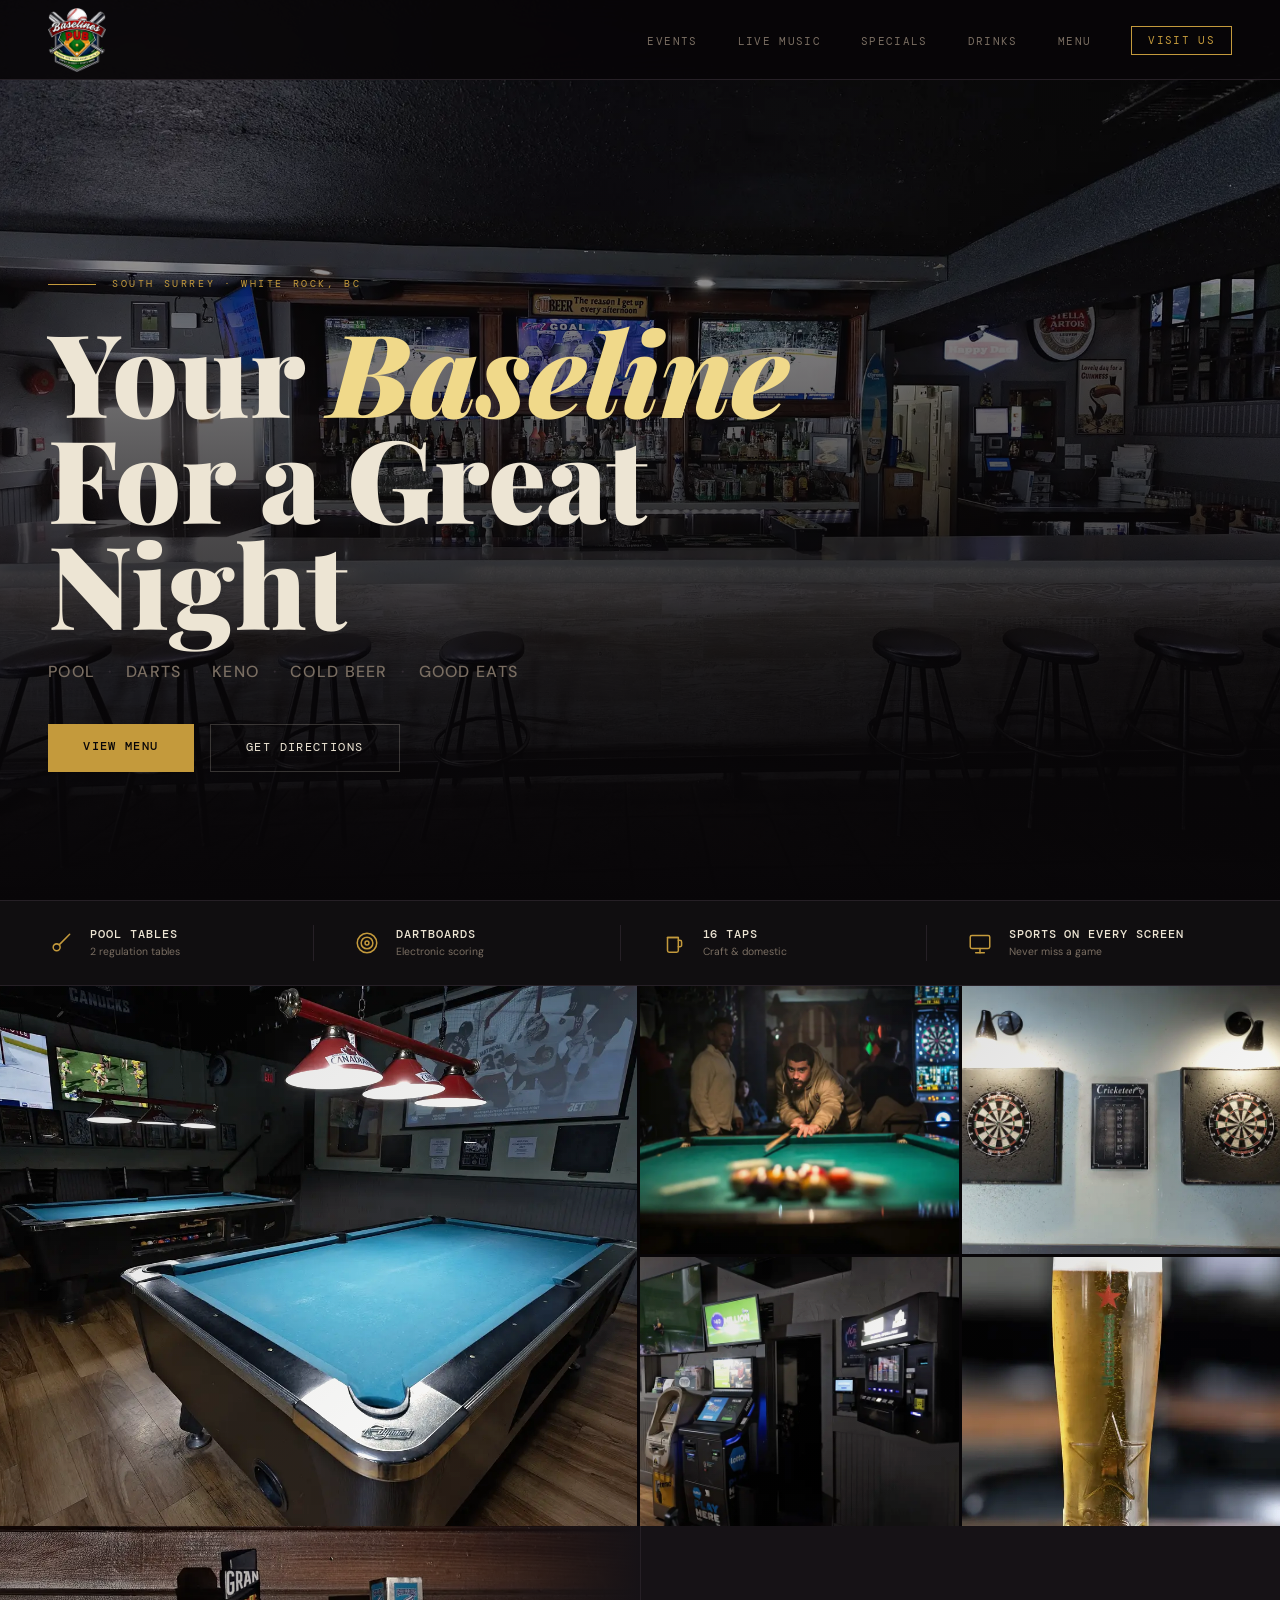
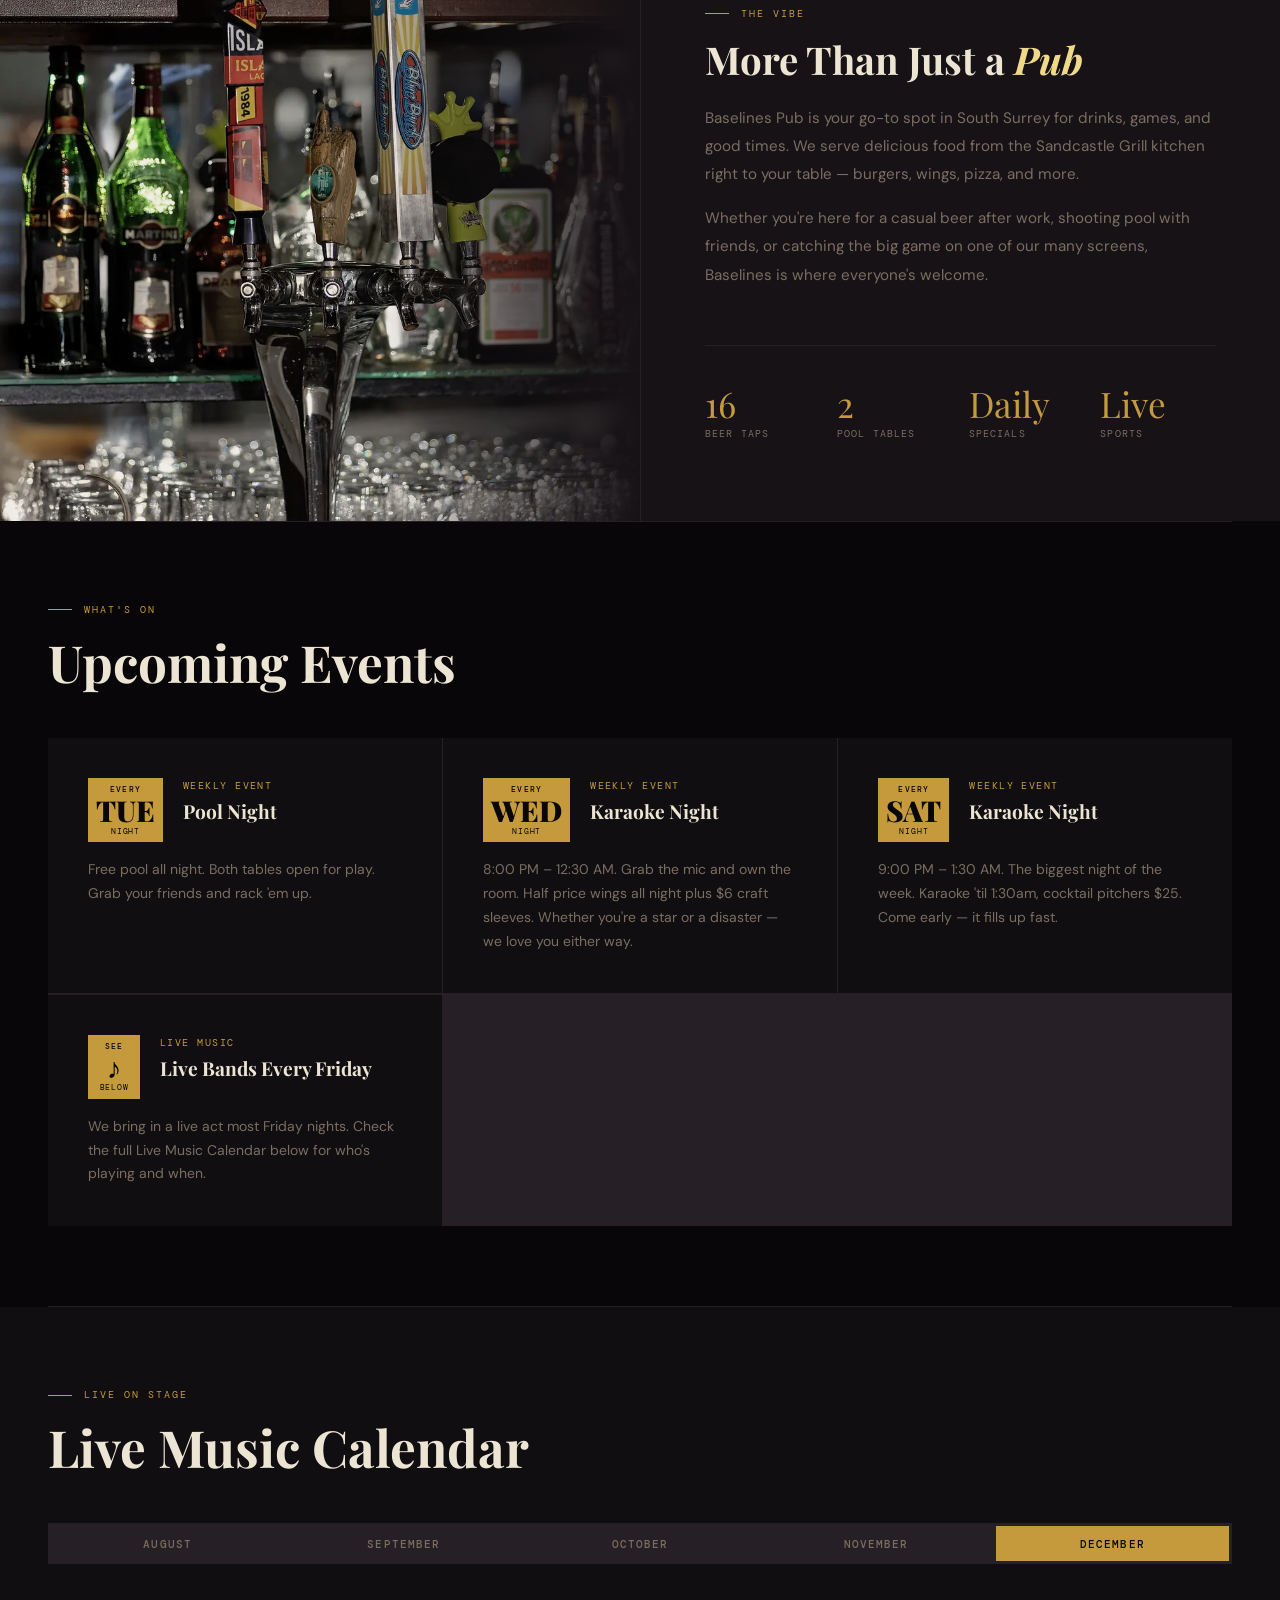
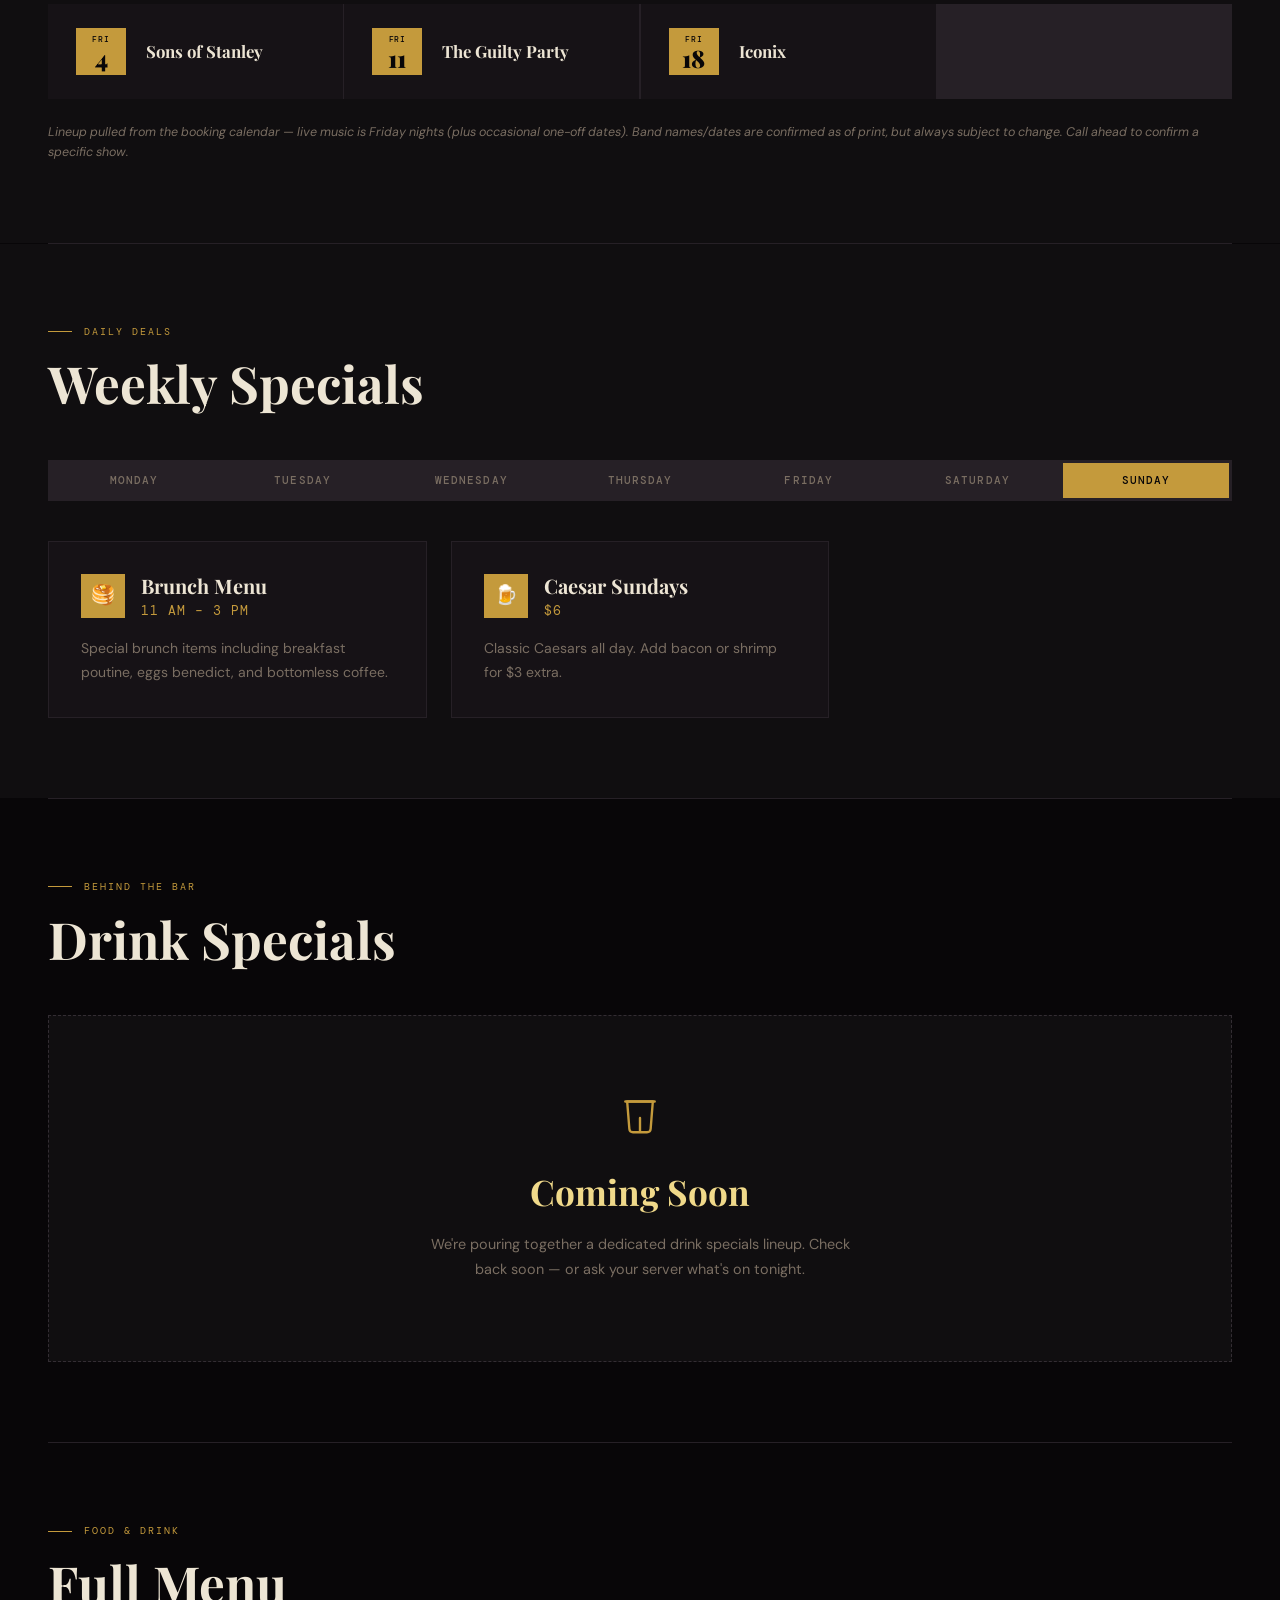
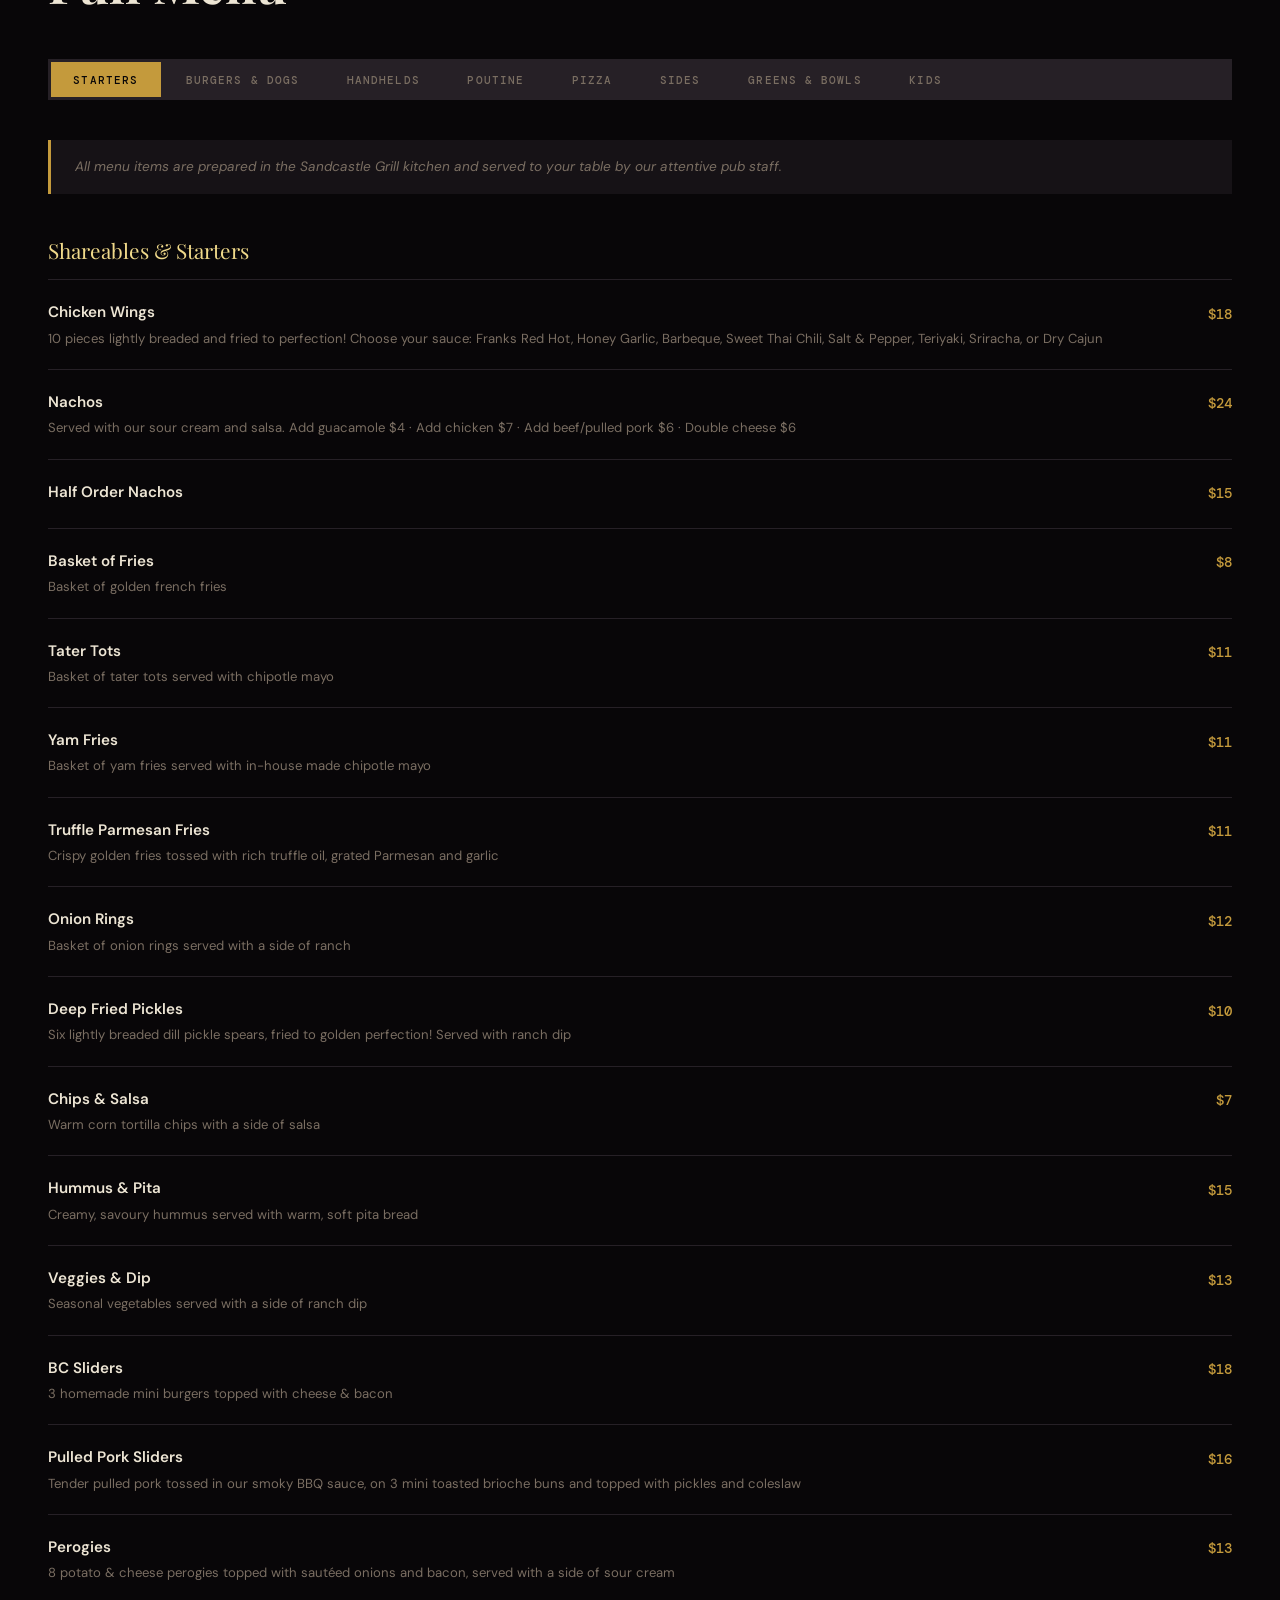
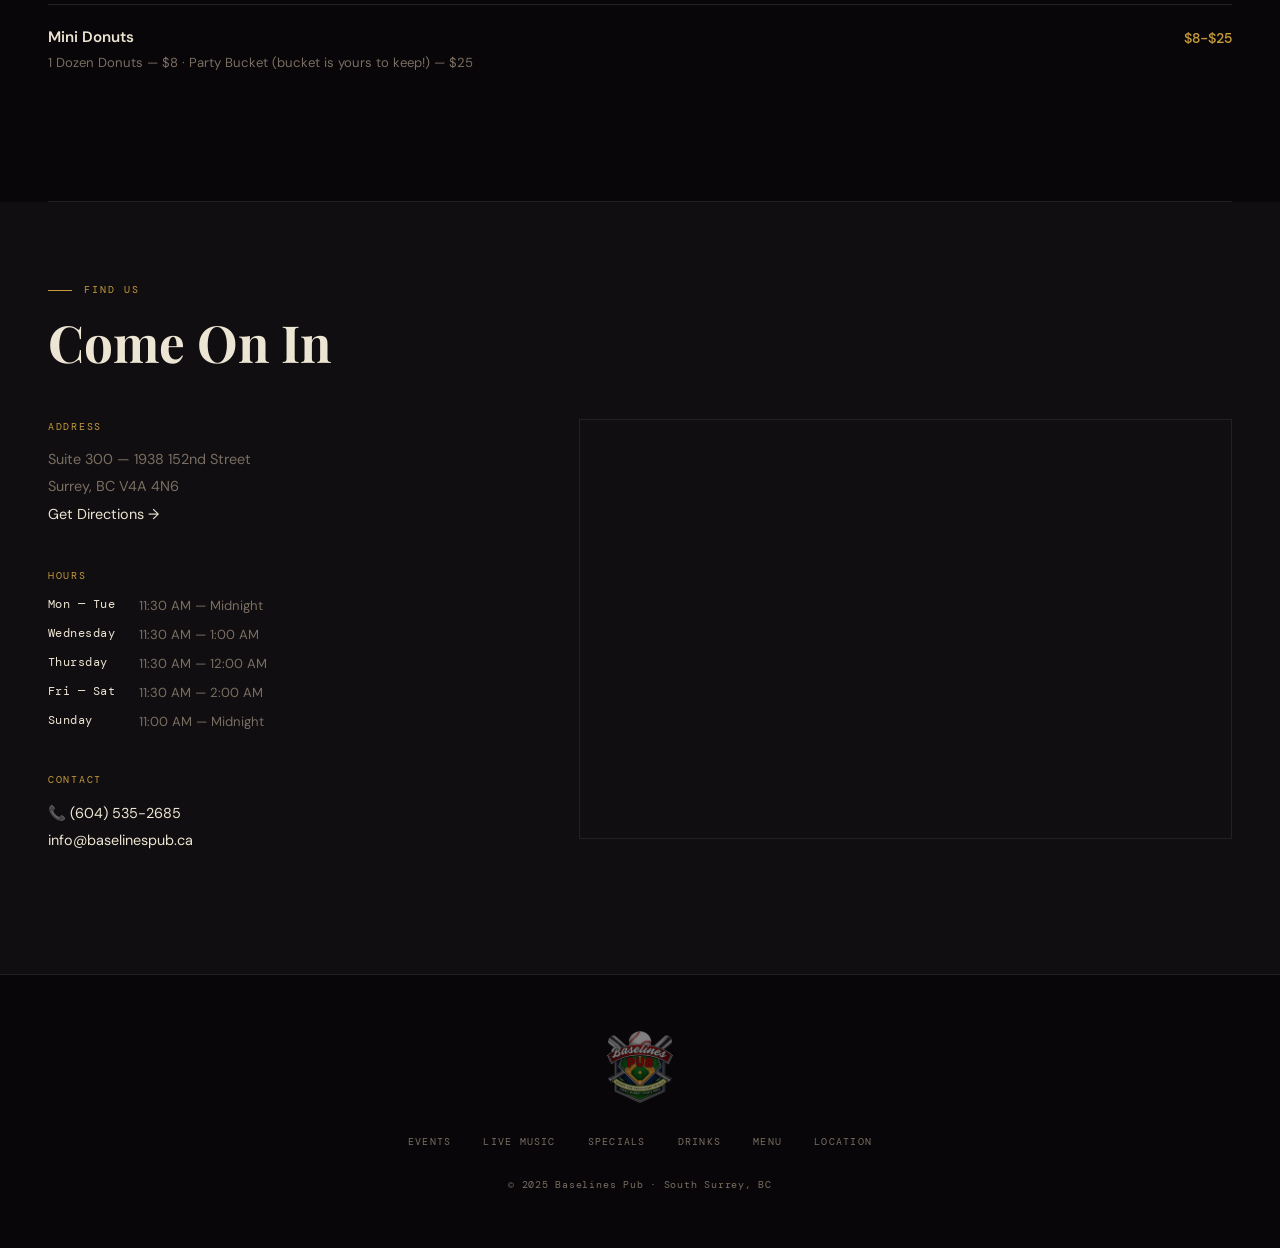
==== index.html @ 2ee5beb7 "Add files via upload" ====
<!DOCTYPE html>
<html lang="en">
<head>
<meta charset="UTF-8">
<meta name="viewport" content="width=device-width, initial-scale=1.0">
<title>Baselines Pub — South Surrey & White Rock, BC</title>
<meta name="description" content="Baselines Pub — your neighbourhood pub in South Surrey. Pool tables, dartboards, 16 taps, daily specials, live music, and great food from the Sandcastle Grill kitchen.">
<link rel="preconnect" href="https://fonts.googleapis.com">
<link rel="preconnect" href="https://fonts.gstatic.com" crossorigin>
<link href="https://fonts.googleapis.com/css2?family=Playfair+Display:ital,wght@0,700;0,900;1,700&family=DM+Sans:wght@300;400;500;600&family=DM+Mono:wght@400;500&display=swap" rel="stylesheet">
<link rel="preload" as="image" href="images/wide_bar_shot.webp" fetchpriority="high">
<style>
:root {
  --bg:       #080608;
  --bg2:      #100e10;
  --bg3:      #161216;
  --surface:  #1c171c;
  --gold:     #c49a3c;
  --gold-lt:  #ddb84e;
  --gold-pale:#f0d98a;
  --red:      #8b2020;
  --cream:    #ede5d4;
  --muted:    #7a6e62;
  --border:   #262026;
  --border2:  #332d33;
  --text:     #c8bfb2;
}
*{margin:0;padding:0;box-sizing:border-box;}
html{scroll-behavior:smooth;}
body{background:var(--bg);color:var(--text);font-family:'DM Sans',sans-serif;line-height:1.6;overflow-x:hidden;}

/* ─── NAV ─── */
nav{position:fixed;top:0;left:0;right:0;z-index:100;background:rgba(8,6,8,0.92);backdrop-filter:blur(16px);border-bottom:1px solid var(--border);display:flex;align-items:center;justify-content:space-between;padding:0 3rem;height:80px;}
.nav-logo img{height:64px;width:auto;display:block;}
.nav-links{display:flex;gap:2.5rem;list-style:none;}
.nav-links a{color:var(--muted);text-decoration:none;font-family:'DM Mono',monospace;font-size:0.7rem;letter-spacing:0.12em;text-transform:uppercase;transition:color 0.2s;}
.nav-links a:hover{color:var(--gold-lt);}
.nav-cta{color:var(--gold) !important;border:1px solid var(--gold);padding:0.4rem 1rem;}
.nav-cta:hover{background:var(--gold) !important;color:#080608 !important;}
.nav-toggle{display:none;flex-direction:column;justify-content:center;align-items:center;gap:5px;width:44px;height:44px;background:transparent;border:none;cursor:pointer;padding:0;flex-shrink:0;}
.nav-toggle span{display:block;width:24px;height:2px;background:var(--cream);transition:transform 0.25s ease,opacity 0.2s ease;}
.nav-toggle.active span:nth-child(1){transform:translateY(7px) rotate(45deg);}
.nav-toggle.active span:nth-child(2){opacity:0;}
.nav-toggle.active span:nth-child(3){transform:translateY(-7px) rotate(-45deg);}

/* ─── HERO ─── */
.hero{position:relative;min-height:100vh;display:flex;align-items:flex-end;padding:0 3rem 8rem;overflow:hidden;}
.hero-bg{position:absolute;inset:0;background-image:url('images/wide_bar_shot.webp');background-size:cover;background-position:center 35%;z-index:0;}
.hero-bg::after{content:'';position:absolute;inset:0;background:linear-gradient(to top, rgba(8,6,8,1) 0%, rgba(8,6,8,0.7) 45%, rgba(8,6,8,0.15) 100%);}
.hero-content{position:relative;z-index:2;max-width:800px;}
.hero-eyebrow{font-family:'DM Mono',monospace;font-size:0.65rem;letter-spacing:0.25em;text-transform:uppercase;color:var(--gold);margin-bottom:1.5rem;display:flex;align-items:center;gap:1rem;}
.hero-eyebrow::before{content:'';width:3rem;height:1px;background:var(--gold);flex-shrink:0;}
.hero h1{font-family:'Playfair Display',serif;font-size:clamp(3.5rem,9vw,8rem);font-weight:900;line-height:0.92;color:var(--cream);margin-bottom:1.5rem;}
.hero h1 em{font-style:italic;color:var(--gold-pale);}
.hero-tagline{font-size:1rem;color:var(--muted);letter-spacing:0.08em;text-transform:uppercase;font-weight:500;margin-bottom:2.5rem;}
.hero-tagline span{color:var(--border2);margin:0 0.5rem;}
.hero-btns{display:flex;gap:1rem;flex-wrap:wrap;}
.btn-gold{background:var(--gold);color:#080608;padding:0.85rem 2.2rem;font-family:'DM Mono',monospace;font-size:0.72rem;letter-spacing:0.12em;text-transform:uppercase;text-decoration:none;font-weight:500;transition:all 0.2s;display:inline-block;}
.btn-gold:hover{background:var(--gold-lt);transform:translateY(-2px);}
.btn-ghost{border:1px solid rgba(237,229,212,0.2);color:var(--cream);padding:0.85rem 2.2rem;font-family:'DM Mono',monospace;font-size:0.72rem;letter-spacing:0.12em;text-transform:uppercase;text-decoration:none;transition:all 0.2s;display:inline-block;}
.btn-ghost:hover{border-color:var(--gold);color:var(--gold);}

/* ─── QUICK FACTS BAR ─── */
.qfacts{background:var(--bg2);border-top:1px solid var(--border);border-bottom:1px solid var(--border);padding:1.5rem 3rem;display:flex;gap:0;flex-wrap:wrap;}
.qfact{flex:1;min-width:160px;padding:0 2.5rem;border-right:1px solid var(--border);display:flex;align-items:center;gap:1rem;}
.qfact:first-child{padding-left:0;}
.qfact:last-child{border-right:none;}
.qfact-icon{flex-shrink:0;width:26px;height:26px;color:var(--gold);display:flex;align-items:center;justify-content:center;}
.qfact-icon svg{width:100%;height:100%;}
.qfact-text{font-family:'DM Mono',monospace;font-size:0.75rem;text-transform:uppercase;letter-spacing:0.08em;color:var(--cream);font-weight:500;}
.qfact-sub{font-size:0.65rem;color:var(--muted);font-family:'DM Sans',sans-serif;text-transform:none;letter-spacing:0;font-weight:400;}

/* ─── PHOTO GRID ─── */
.photo-grid{display:grid;grid-template-columns:2fr 1fr 1fr;grid-template-rows:1fr 1fr;height:540px;gap:3px;background:var(--bg);}
.pg-item{overflow:hidden;position:relative;}
.pg-item.span2{grid-row:span 2;}
.pg-item img{width:100%;height:100%;object-fit:cover;object-position:center;filter:brightness(1.08) saturate(1) sepia(0.04);transition:filter 0.5s,transform 0.6s;display:block;}
.pg-item:hover img{filter:brightness(1.18) saturate(1.05) sepia(0.02);transform:scale(1.05);}
.pg-item::after{content:'';position:absolute;inset:0;background:linear-gradient(135deg,rgba(8,6,8,0.12),transparent);}

/* ─── ABOUT ─── */
.about{display:grid;grid-template-columns:1fr 1fr;min-height:500px;}
.about-img{position:relative;overflow:hidden;}
.about-img img{width:100%;height:100%;object-fit:cover;object-position:center;filter:brightness(0.92) saturate(0.9) sepia(0.08);display:block;}
.about-img::after{content:'';position:absolute;inset:0;background:linear-gradient(to right,transparent 60%,var(--bg3));}
.about-body{background:var(--bg3);padding:5rem 4rem;display:flex;flex-direction:column;justify-content:center;border-left:1px solid var(--border);}
.section-kicker{font-family:'DM Mono',monospace;font-size:0.62rem;letter-spacing:0.2em;text-transform:uppercase;color:var(--gold);margin-bottom:1rem;display:flex;align-items:center;gap:0.75rem;}
.section-kicker::before{content:'';width:1.5rem;height:1px;background:var(--gold);}
.about-body h2{font-family:'Playfair Display',serif;font-size:clamp(1.8rem,3vw,2.8rem);color:var(--cream);line-height:1.1;margin-bottom:1.5rem;}
.about-body h2 em{font-style:italic;color:var(--gold-pale);}
.about-body p{font-size:0.95rem;color:var(--muted);line-height:1.85;margin-bottom:1rem;}
.stats-row{display:grid;grid-template-columns:repeat(4,1fr);gap:1rem;margin-top:2.5rem;padding-top:2.5rem;border-top:1px solid var(--border);}
.stat-num{font-family:'Playfair Display',serif;font-size:2.2rem;color:var(--gold);line-height:1;}
.stat-label{font-family:'DM Mono',monospace;font-size:0.6rem;letter-spacing:0.12em;text-transform:uppercase;color:var(--muted);margin-top:0.3rem;}

/* ─── SECTION WRAPPER ─── */
section{padding:5rem 3rem;}
.sec-head{margin-bottom:3rem;}
.sec-head h2{font-family:'Playfair Display',serif;font-size:clamp(2rem,4vw,3.2rem);color:var(--cream);line-height:1.1;margin-top:0.5rem;}
.divider{height:1px;background:var(--border);margin:0 3rem;}

/* ─── EVENTS ─── */
#events{background:var(--bg);}
.events-grid{display:grid;grid-template-columns:repeat(auto-fill,minmax(320px,1fr));gap:1.5px;background:var(--border);}
.event-card{background:var(--bg2);padding:2.5rem;position:relative;overflow:hidden;transition:background 0.2s;}
.event-card:hover{background:var(--surface);}
.event-card::before{content:'';position:absolute;top:0;left:0;width:3px;height:100%;background:var(--gold);opacity:0;transition:opacity 0.2s;}
.event-card:hover::before{opacity:1;}
.event-meta{display:flex;align-items:flex-start;gap:1.25rem;margin-bottom:1rem;}
.event-date-block{background:var(--gold);color:#080608;text-align:center;min-width:52px;padding:0.3rem 0.5rem;flex-shrink:0;}
.event-date-block .month{display:block;font-family:'DM Mono',monospace;font-size:0.5rem;letter-spacing:0.15em;text-transform:uppercase;font-weight:500;}
.event-date-block .day{display:block;font-family:'Playfair Display',serif;font-size:1.8rem;font-weight:900;line-height:1;}
.event-date-block .dow{display:block;font-family:'DM Mono',monospace;font-size:0.5rem;letter-spacing:0.1em;text-transform:uppercase;}
.event-cat{font-family:'DM Mono',monospace;font-size:0.6rem;letter-spacing:0.15em;text-transform:uppercase;color:var(--gold);margin-bottom:0.35rem;}
.event-title{font-family:'Playfair Display',serif;font-size:1.2rem;color:var(--cream);font-weight:700;line-height:1.25;}
.event-desc{font-size:0.875rem;color:var(--muted);line-height:1.7;margin-top:0.75rem;}

/* ─── LIVE MUSIC CALENDAR ─── */
#live-music{background:var(--bg2);}
.month-tabs{display:flex;gap:3px;flex-wrap:wrap;margin-bottom:2.5rem;background:var(--border);padding:3px;}
.month-tab{background:transparent;border:none;color:var(--muted);padding:0.65rem 1.25rem;font-family:'DM Mono',monospace;font-size:0.68rem;font-weight:500;letter-spacing:0.1em;text-transform:uppercase;cursor:pointer;transition:all 0.2s;flex:1;white-space:nowrap;}
.month-tab:hover{color:var(--cream);}
.month-tab.active{background:var(--gold);color:#080608;}
.gig-panel{display:none;}
.gig-panel.active{display:block;}
.gig-grid{display:grid;grid-template-columns:repeat(auto-fill,minmax(240px,1fr));gap:1.5px;background:var(--border);}
.gig-card{background:var(--bg3);padding:1.5rem 1.75rem;display:flex;align-items:center;gap:1.25rem;transition:background 0.2s;}
.gig-card:hover{background:var(--surface);}
.gig-date-block{background:var(--gold);color:#080608;text-align:center;min-width:50px;padding:0.3rem 0.4rem;flex-shrink:0;}
.gig-date-block .gig-dow{display:block;font-family:'DM Mono',monospace;font-size:0.5rem;letter-spacing:0.1em;text-transform:uppercase;font-weight:500;}
.gig-date-block .gig-num{display:block;font-family:'Playfair Display',serif;font-size:1.5rem;font-weight:900;line-height:1;}
.gig-band{font-family:'Playfair Display',serif;font-size:1.05rem;color:var(--cream);font-weight:700;line-height:1.25;}
.gig-tbd{color:var(--muted);font-style:italic;font-size:0.85rem;}
.gig-note{font-size:0.78rem;color:var(--muted);margin-top:1.5rem;font-style:italic;}

/* ─── SPECIALS ─── */
#specials{background:var(--bg2);}
.day-tabs{display:flex;gap:3px;flex-wrap:wrap;margin-bottom:2.5rem;background:var(--border);padding:3px;}
.day-tab{background:transparent;border:none;color:var(--muted);padding:0.65rem 1.25rem;font-family:'DM Mono',monospace;font-size:0.68rem;font-weight:500;letter-spacing:0.1em;text-transform:uppercase;cursor:pointer;transition:all 0.2s;flex:1;white-space:nowrap;}
.day-tab:hover{color:var(--cream);}
.day-tab.active{background:var(--gold);color:#080608;}
.specials-panel{display:none;}
.specials-panel.active{display:block;}
.specials-grid{display:grid;grid-template-columns:repeat(auto-fill,minmax(320px,1fr));gap:1.5rem;}
.special-card{background:var(--bg3);border:1px solid var(--border);padding:2rem;}
.scard-top{display:flex;gap:1rem;align-items:flex-start;margin-bottom:1rem;}
.scard-icon{background:var(--gold);color:#080608;width:44px;height:44px;flex-shrink:0;display:flex;align-items:center;justify-content:center;font-size:1.2rem;}
.scard-name{font-family:'Playfair Display',serif;font-size:1.25rem;color:var(--cream);font-weight:700;line-height:1.2;margin-bottom:0.2rem;}
.scard-price{font-family:'DM Mono',monospace;font-size:0.8rem;color:var(--gold);letter-spacing:0.08em;}
.scard-desc{font-size:0.875rem;color:var(--muted);line-height:1.7;}

/* ─── DRINK SPECIALS ─── */
#drink-specials{background:var(--bg);}
.soon-card{border:1px dashed var(--border2);background:var(--bg2);padding:5rem 2rem;text-align:center;}
.soon-icon{width:44px;height:44px;margin:0 auto 1.5rem;color:var(--gold);}
.soon-icon svg{width:100%;height:100%;}
.soon-title{font-family:'Playfair Display',serif;font-size:clamp(1.6rem,3vw,2.2rem);color:var(--gold-pale);font-weight:700;margin-bottom:0.75rem;}
.soon-sub{font-size:0.9rem;color:var(--muted);max-width:420px;margin:0 auto;line-height:1.7;}

/* ─── MENU ─── */
#menu{background:var(--bg);}
.menu-note{background:var(--bg3);border-left:3px solid var(--gold);padding:1rem 1.5rem;margin-bottom:2.5rem;font-size:0.85rem;color:var(--muted);font-style:italic;}
.menu-tabs{display:flex;gap:3px;flex-wrap:wrap;margin-bottom:2.5rem;background:var(--border);padding:3px;}
.menu-tab{background:transparent;border:none;color:var(--muted);padding:0.65rem 1.4rem;font-family:'DM Mono',monospace;font-size:0.68rem;font-weight:500;letter-spacing:0.1em;text-transform:uppercase;cursor:pointer;transition:all 0.2s;}
.menu-tab:hover{color:var(--cream);}
.menu-tab.active{background:var(--gold);color:#080608;}
.menu-section{display:none;}
.menu-section.active{display:block;}
.menu-cat-title{font-family:'Playfair Display',serif;font-size:1.3rem;color:var(--gold-pale);margin-bottom:1.25rem;padding-bottom:0.75rem;border-bottom:1px solid var(--border);}
.menu-cat{margin-bottom:3rem;}
.menu-items{display:flex;flex-direction:column;gap:1.25rem;}
.menu-item{display:flex;justify-content:space-between;gap:1.5rem;align-items:flex-start;padding-bottom:1.25rem;border-bottom:1px solid var(--border);}
.menu-item:last-child{border-bottom:none;padding-bottom:0;}
.mi-name{font-family:'DM Sans',sans-serif;font-size:0.95rem;font-weight:600;color:var(--cream);margin-bottom:0.25rem;}
.mi-desc{font-size:0.82rem;color:var(--muted);line-height:1.55;}
.mi-price{font-family:'DM Mono',monospace;font-size:0.9rem;font-weight:500;color:var(--gold);white-space:nowrap;flex-shrink:0;padding-top:0.15rem;}

/* ─── LOCATION ─── */
#location{background:var(--bg2);}
.loc-grid{display:grid;grid-template-columns:1fr 1.4fr;gap:4rem;}
.loc-block{margin-bottom:2.5rem;}
.loc-label{font-family:'DM Mono',monospace;font-size:0.6rem;letter-spacing:0.18em;text-transform:uppercase;color:var(--gold);margin-bottom:0.75rem;}
.loc-text{font-size:0.9rem;color:var(--muted);line-height:1.9;}
.loc-text a{color:var(--cream);text-decoration:none;transition:color 0.2s;}
.loc-text a:hover{color:var(--gold);}
.hours-tbl{display:grid;grid-template-columns:auto 1fr;gap:0.5rem 1.5rem;}
.hours-day{font-family:'DM Mono',monospace;font-size:0.75rem;color:var(--cream);letter-spacing:0.04em;}
.hours-time{font-size:0.82rem;color:var(--muted);}
.map-wrap{overflow:hidden;border:1px solid var(--border);height:420px;}
.map-wrap iframe{width:100%;height:100%;border:0;display:block;filter:grayscale(80%) invert(0.9) contrast(0.85);}

/* ─── FOOTER ─── */
footer{background:var(--bg);border-top:1px solid var(--border);padding:3.5rem 3rem;display:flex;flex-direction:column;align-items:center;gap:1.5rem;}
footer img{height:72px;width:auto;opacity:0.5;}
.footer-links{list-style:none;display:flex;gap:2rem;flex-wrap:wrap;}
.footer-links a{color:var(--muted);text-decoration:none;font-family:'DM Mono',monospace;font-size:0.65rem;letter-spacing:0.12em;text-transform:uppercase;transition:color 0.2s;}
.footer-links a:hover{color:var(--gold);}
.footer-copy{font-family:'DM Mono',monospace;font-size:0.6rem;letter-spacing:0.08em;color:var(--muted);}

/* ─── RESPONSIVE ─── */
@media(max-width:900px){
  nav{padding:0 1.25rem;height:64px;}
  .nav-logo img{height:46px;}
  .nav-toggle{display:flex;}
  .nav-links{position:fixed;top:64px;left:0;right:0;bottom:auto;flex-direction:column;gap:0;background:var(--bg2);border-bottom:1px solid var(--border);max-height:0;overflow:hidden;transition:max-height 0.3s ease;z-index:99;}
  .nav-links.open{max-height:80vh;overflow-y:auto;}
  .nav-links li{width:100%;}
  .nav-links a{display:block;width:100%;padding:1.1rem 1.5rem;border-bottom:1px solid var(--border);font-size:0.78rem;color:var(--text);}
  .nav-links a.nav-cta{color:var(--gold) !important;border:none;border-bottom:1px solid var(--border);}
  body.nav-open{overflow:hidden;}
  .hero{padding:0 1.5rem 6rem;min-height:85vh;}
  .qfacts{padding:1.25rem 1.5rem;gap:1rem 1.5rem;}
  .qfact{padding:0;border-right:none;min-width:calc(50% - 0.75rem);flex:0 0 calc(50% - 0.75rem);}
  .photo-grid{grid-template-columns:1fr 1fr;grid-template-rows:repeat(3,160px);height:auto;}
  .pg-item.span2{grid-row:span 1;}
  .about{grid-template-columns:1fr;}
  .about-img{height:280px;}
  .about-body{padding:3rem 1.5rem;}
  .stats-row{grid-template-columns:1fr 1fr;}
  section{padding:3.5rem 1.5rem;}
  .divider{margin:0 1.5rem;}
  .events-grid{grid-template-columns:1fr;}
  .gig-grid{grid-template-columns:1fr;}
  .day-tab,.menu-tab,.month-tab{padding:0.85rem 1.1rem;min-height:44px;}
  .loc-grid{grid-template-columns:1fr;gap:2.5rem;}
  .map-wrap{height:300px;}
  .menu-item{gap:1rem;}
}

@media(max-width:480px){
  .hero h1{font-size:clamp(2.5rem,11vw,3.4rem);}
  .hero-tagline{font-size:0.78rem;letter-spacing:0.04em;}
  .hero-tagline span{margin:0 0.3rem;}
  .hero-btns{flex-direction:column;align-items:stretch;}
  .hero-btns a{text-align:center;}
  .qfact{flex:0 0 100%;min-width:100%;}
  .photo-grid{grid-template-columns:1fr;grid-template-rows:repeat(5,220px);}
  .stats-row{grid-template-columns:1fr 1fr;gap:1rem 0.75rem;}
  section{padding:3rem 1.25rem;}
  .sec-head h2{font-size:clamp(1.7rem,8vw,2.2rem);}
  .menu-item{flex-direction:column;gap:0.35rem;}
  .mi-price{padding-top:0;}
  .loc-grid{gap:2rem;}
  .map-wrap{height:230px;}
  footer{padding:3rem 1.5rem;}
  .footer-links{gap:1.25rem 1.5rem;justify-content:center;}
}
</style>
</head>
<body>

<!-- NAV -->
<nav>
  <a href="#" class="nav-logo">
    <img src="images/baselines-logo.png" alt="Baselines Pub" fetchpriority="high" decoding="async">
  </a>
  <button class="nav-toggle" id="navToggle" aria-label="Toggle menu" aria-expanded="false" aria-controls="navLinks">
    <span></span><span></span><span></span>
  </button>
  <ul class="nav-links" id="navLinks">
    <li><a href="#events">Events</a></li>
    <li><a href="#live-music">Live Music</a></li>
    <li><a href="#specials">Specials</a></li>
    <li><a href="#drink-specials">Drinks</a></li>
    <li><a href="#menu">Menu</a></li>
    <li><a href="#location" class="nav-cta">Visit Us</a></li>
  </ul>
</nav>

<!-- HERO -->
<section class="hero">
  <div class="hero-bg"></div>
  <div class="hero-content">
    <div class="hero-eyebrow">South Surrey · White Rock, BC</div>
    <h1>Your <em>Baseline</em><br>For a Great Night</h1>
    <div class="hero-tagline">Pool <span>·</span> Darts <span>·</span> Keno <span>·</span> Cold Beer <span>·</span> Good Eats</div>
    <div class="hero-btns">
      <a href="#menu" class="btn-gold">View Menu</a>
      <a href="#location" class="btn-ghost">Get Directions</a>
    </div>
  </div>
</section>

<!-- QUICK FACTS -->
<div class="qfacts">
  <div class="qfact"><span class="qfact-icon"><svg viewBox="0 0 24 24" fill="none" stroke="currentColor" stroke-width="1.4" stroke-linecap="round" stroke-linejoin="round"><circle cx="8" cy="16" r="3.2"></circle><line x1="10.5" y1="13.5" x2="20" y2="4"></line></svg></span><div><div class="qfact-text">Pool Tables<div class="qfact-sub">2 regulation tables</div></div></div></div>
  <div class="qfact"><span class="qfact-icon"><svg viewBox="0 0 24 24" fill="none" stroke="currentColor" stroke-width="1.4" stroke-linecap="round" stroke-linejoin="round"><circle cx="12" cy="12" r="9"></circle><circle cx="12" cy="12" r="5.4"></circle><circle cx="12" cy="12" r="1.8"></circle></svg></span><div><div class="qfact-text">Dartboards<div class="qfact-sub">Electronic scoring</div></div></div></div>
  <div class="qfact"><span class="qfact-icon"><svg viewBox="0 0 24 24" fill="none" stroke="currentColor" stroke-width="1.4" stroke-linecap="round" stroke-linejoin="round"><path d="M6 7h10v12a1.5 1.5 0 0 1-1.5 1.5h-7A1.5 1.5 0 0 1 6 19V7z"></path><path d="M16 9.5h1.5A1.5 1.5 0 0 1 19 11v3a1.5 1.5 0 0 1-1.5 1.5H16"></path><line x1="6" y1="7" x2="16" y2="7"></line></svg></span><div><div class="qfact-text">16 Taps<div class="qfact-sub">Craft &amp; domestic</div></div></div></div>
  <div class="qfact"><span class="qfact-icon"><svg viewBox="0 0 24 24" fill="none" stroke="currentColor" stroke-width="1.4" stroke-linecap="round" stroke-linejoin="round"><rect x="3" y="5" width="18" height="12" rx="1.5"></rect><line x1="8" y1="21" x2="16" y2="21"></line><line x1="12" y1="17" x2="12" y2="21"></line></svg></span><div><div class="qfact-text">Sports on Every Screen<div class="qfact-sub">Never miss a game</div></div></div></div>
</div>

<!-- PHOTO GRID -->
<div class="photo-grid">
  <div class="pg-item span2"><img src="images/top_seating_area.webp" alt="Seating area" loading="lazy" decoding="async"></div>
  <div class="pg-item"><img src="images/Pooltables1.webp" alt="Pool tables" loading="lazy" decoding="async"></div>
  <div class="pg-item"><img src="images/Dart_board.webp" alt="Dartboard" loading="lazy" decoding="async"></div>
  <div class="pg-item"><img src="images/Keno_pulltabs.webp" alt="Keno" loading="lazy" decoding="async"></div>
  <div class="pg-item"><img src="images/beer_glass.webp" alt="Cold beer" loading="lazy" decoding="async"></div>
</div>

<!-- ABOUT -->
<div class="about">
  <div class="about-img">
    <img src="images/Guest_bartaps1.webp" alt="Bar taps" loading="lazy" decoding="async">
  </div>
  <div class="about-body">
    <div class="section-kicker">The Vibe</div>
    <h2>More Than Just a <em>Pub</em></h2>
    <p>Baselines Pub is your go-to spot in South Surrey for drinks, games, and good times. We serve delicious food from the Sandcastle Grill kitchen right to your table — burgers, wings, pizza, and more.</p>
    <p>Whether you're here for a casual beer after work, shooting pool with friends, or catching the big game on one of our many screens, Baselines is where everyone's welcome.</p>
    <div class="stats-row">
      <div><div class="stat-num">16</div><div class="stat-label">Beer Taps</div></div>
      <div><div class="stat-num">2</div><div class="stat-label">Pool Tables</div></div>
      <div><div class="stat-num">Daily</div><div class="stat-label">Specials</div></div>
      <div><div class="stat-num">Live</div><div class="stat-label">Sports</div></div>
    </div>
  </div>
</div>

<div class="divider"></div>

<!-- EVENTS -->
<section id="events">
  <div class="sec-head">
    <div class="section-kicker">What's On</div>
    <h2>Upcoming Events</h2>
  </div>
  <div class="events-grid">
    <div class="event-card">
      <div class="event-meta">
        <div class="event-date-block"><span class="month">Every</span><span class="day">TUE</span><span class="dow">Night</span></div>
        <div><div class="event-cat">Weekly Event</div><div class="event-title">Pool Night</div></div>
      </div>
      <div class="event-desc">Free pool all night. Both tables open for play. Grab your friends and rack 'em up.</div>
    </div>
    <div class="event-card">
      <div class="event-meta">
        <div class="event-date-block"><span class="month">Every</span><span class="day">WED</span><span class="dow">Night</span></div>
        <div><div class="event-cat">Weekly Event</div><div class="event-title">Karaoke Night</div></div>
      </div>
      <div class="event-desc">8:00 PM – 12:30 AM. Grab the mic and own the room. Half price wings all night plus $6 craft sleeves. Whether you're a star or a disaster — we love you either way.</div>
    </div>
    <div class="event-card">
      <div class="event-meta">
        <div class="event-date-block"><span class="month">Every</span><span class="day">SAT</span><span class="dow">Night</span></div>
        <div><div class="event-cat">Weekly Event</div><div class="event-title">Karaoke Night</div></div>
      </div>
      <div class="event-desc">9:00 PM – 1:30 AM. The biggest night of the week. Karaoke 'til 1:30am, cocktail pitchers $25. Come early — it fills up fast.</div>
    </div>
    <div class="event-card">
      <div class="event-meta">
        <div class="event-date-block"><span class="month">See</span><span class="day">♪</span><span class="dow">Below</span></div>
        <div><div class="event-cat">Live Music</div><div class="event-title">Live Bands Every Friday</div></div>
      </div>
      <div class="event-desc">We bring in a live act most Friday nights. Check the full Live Music Calendar below for who's playing and when.</div>
    </div>
  </div>
</section>

<div class="divider"></div>

<!-- LIVE MUSIC CALENDAR -->
<section id="live-music">
  <div class="sec-head">
    <div class="section-kicker">Live On Stage</div>
    <h2>Live Music Calendar</h2>
  </div>
  <div class="month-tabs">
    <button class="month-tab" data-month="aug">August</button>
    <button class="month-tab" data-month="sep">September</button>
    <button class="month-tab" data-month="oct">October</button>
    <button class="month-tab" data-month="nov">November</button>
    <button class="month-tab" data-month="dec">December</button>
  </div>

  <div class="gig-panel" id="gigs-aug"><div class="gig-grid">
    <div class="gig-card"><div class="gig-date-block"><span class="gig-dow">FRI</span><span class="gig-num">14</span></div><div class="gig-band">Sound Machine</div></div>
    <div class="gig-card"><div class="gig-date-block"><span class="gig-dow">FRI</span><span class="gig-num">21</span></div><div class="gig-band">Coyote Creek</div></div>
    <div class="gig-card"><div class="gig-date-block"><span class="gig-dow">FRI</span><span class="gig-num">28</span></div><div class="gig-band">Hit n Miss</div></div>
  </div></div>

  <div class="gig-panel" id="gigs-sep"><div class="gig-grid">
    <div class="gig-card"><div class="gig-date-block"><span class="gig-dow">FRI</span><span class="gig-num">4</span></div><div class="gig-band">Pop Junkies</div></div>
    <div class="gig-card"><div class="gig-date-block"><span class="gig-dow">FRI</span><span class="gig-num">18</span></div><div class="gig-band">Sons of Stanley</div></div>
    <div class="gig-card"><div class="gig-date-block"><span class="gig-dow">FRI</span><span class="gig-num">25</span></div><div class="gig-band">The Guilty Party</div></div>
  </div></div>

  <div class="gig-panel" id="gigs-oct"><div class="gig-grid">
    <div class="gig-card"><div class="gig-date-block"><span class="gig-dow">FRI</span><span class="gig-num">2</span></div><div class="gig-band">Mickey Magennis</div></div>
    <div class="gig-card"><div class="gig-date-block"><span class="gig-dow">FRI</span><span class="gig-num">9</span></div><div class="gig-band">Steve Sainas Trio</div></div>
    <div class="gig-card"><div class="gig-date-block"><span class="gig-dow">FRI</span><span class="gig-num">16</span></div><div class="gig-band">Vibrant Shades</div></div>
    <div class="gig-card"><div class="gig-date-block"><span class="gig-dow">FRI</span><span class="gig-num">23</span></div><div class="gig-band">Neil Harnett Trio</div></div>
    <div class="gig-card"><div class="gig-date-block"><span class="gig-dow">FRI</span><span class="gig-num">30</span></div><div class="gig-band">Hit n Miss</div></div>
  </div></div>

  <div class="gig-panel" id="gigs-nov"><div class="gig-grid">
    <div class="gig-card"><div class="gig-date-block"><span class="gig-dow">FRI</span><span class="gig-num">6</span></div><div class="gig-band">Replay</div></div>
    <div class="gig-card"><div class="gig-date-block"><span class="gig-dow">THU</span><span class="gig-num">12</span></div><div class="gig-band">Brian Zalo</div></div>
    <div class="gig-card"><div class="gig-date-block"><span class="gig-dow">FRI</span><span class="gig-num">20</span></div><div class="gig-band">Coyote Creek</div></div>
    <div class="gig-card"><div class="gig-date-block"><span class="gig-dow">FRI</span><span class="gig-num">27</span></div><div class="gig-band">Steve Sainas Trio</div></div>
  </div></div>

  <div class="gig-panel" id="gigs-dec"><div class="gig-grid">
    <div class="gig-card"><div class="gig-date-block"><span class="gig-dow">FRI</span><span class="gig-num">4</span></div><div class="gig-band">Sons of Stanley</div></div>
    <div class="gig-card"><div class="gig-date-block"><span class="gig-dow">FRI</span><span class="gig-num">11</span></div><div class="gig-band">The Guilty Party</div></div>
    <div class="gig-card"><div class="gig-date-block"><span class="gig-dow">FRI</span><span class="gig-num">18</span></div><div class="gig-band">Iconix</div></div>
  </div></div>

  <div class="gig-note">Lineup pulled from the booking calendar — live music is Friday nights (plus occasional one-off dates). Band names/dates are confirmed as of print, but always subject to change. Call ahead to confirm a specific show.</div>
</section>

<div class="divider"></div>

<!-- SPECIALS -->
<section id="specials">
  <div class="sec-head">
    <div class="section-kicker">Daily Deals</div>
    <h2>Weekly Specials</h2>
  </div>
  <div class="day-tabs">
    <button class="day-tab" data-day="mon">Monday</button>
    <button class="day-tab" data-day="tue">Tuesday</button>
    <button class="day-tab" data-day="wed">Wednesday</button>
    <button class="day-tab" data-day="thu">Thursday</button>
    <button class="day-tab" data-day="fri">Friday</button>
    <button class="day-tab" data-day="sat">Saturday</button>
    <button class="day-tab" data-day="sun">Sunday</button>
  </div>
  <div class="specials-panel" id="specials-mon"><div class="specials-grid">
    <div class="special-card"><div class="scard-top"><div class="scard-icon">🍕</div><div><div class="scard-name">Pizza &amp; Pints</div><div class="scard-price">$18</div></div></div><div class="scard-desc">Any large pizza plus a pint of draft beer. Perfect way to start the week.</div></div>
    <div class="special-card"><div class="scard-top"><div class="scard-icon">🎱</div><div><div class="scard-name">Free Pool Night</div><div class="scard-price">All Day</div></div></div><div class="scard-desc">Both pool tables free to play all Monday. Just grab a table and rack 'em up.</div></div>
  </div></div>
  <div class="specials-panel" id="specials-tue"><div class="specials-grid">
    <div class="special-card"><div class="scard-top"><div class="scard-icon">🍗</div><div><div class="scard-name">Wing Night</div><div class="scard-price">$0.69/wing</div></div></div><div class="scard-desc">Our famous chicken wings at an unbeatable price. Choose from 12 signature sauces.</div></div>
    <div class="special-card"><div class="scard-top"><div class="scard-icon">🍺</div><div><div class="scard-name">Domestic Pints</div><div class="scard-price">$5.50</div></div></div><div class="scard-desc">All domestic draft beer on special. Pair perfectly with wings.</div></div>
  </div></div>
  <div class="specials-panel" id="specials-wed"><div class="specials-grid">
    <div class="special-card"><div class="scard-top"><div class="scard-icon">🎯</div><div><div class="scard-name">Darts Tournament</div><div class="scard-price">7:00 PM</div></div></div><div class="scard-desc">Weekly dart tournament with prizes. Free to enter, sign-up starts at 6:30 PM.</div></div>
    <div class="special-card"><div class="scard-top"><div class="scard-icon">🍔</div><div><div class="scard-name">Burger &amp; Beer</div><div class="scard-price">$16</div></div></div><div class="scard-desc">Any burger from our menu plus a pint of domestic beer. Add premium toppings for $2.</div></div>
  </div></div>
  <div class="specials-panel" id="specials-thu"><div class="specials-grid">
    <div class="special-card"><div class="scard-top"><div class="scard-icon">🌮</div><div><div class="scard-name">Taco Night</div><div class="scard-price">$3 each</div></div></div><div class="scard-desc">Chicken, beef, or veggie tacos. Minimum 3 per order. Fresh toppings bar included.</div></div>
    <div class="special-card"><div class="scard-top"><div class="scard-icon">🍹</div><div><div class="scard-name">Margarita Madness</div><div class="scard-price">$7</div></div></div><div class="scard-desc">Classic margaritas on special all night. Lime, strawberry, or mango flavors.</div></div>
  </div></div>
  <div class="specials-panel" id="specials-fri"><div class="specials-grid">
    <div class="special-card"><div class="scard-top"><div class="scard-icon">🍻</div><div><div class="scard-name">Pitcher Specials</div><div class="scard-price">$18</div></div></div><div class="scard-desc">60oz pitchers of select draft beers. Perfect for sharing with the crew.</div></div>
    <div class="special-card"><div class="scard-top"><div class="scard-icon">🥃</div><div><div class="scard-name">Whiskey Flights</div><div class="scard-price">$22</div></div></div><div class="scard-desc">Sample 4 premium whiskeys. Our bartenders will guide you through the tasting.</div></div>
  </div></div>
  <div class="specials-panel" id="specials-sat"><div class="specials-grid">
    <div class="special-card"><div class="scard-top"><div class="scard-icon">🏈</div><div><div class="scard-name">Game Day Buckets</div><div class="scard-price">$24</div></div></div><div class="scard-desc">5 bottles of domestic beer on ice. Available during all televised games.</div></div>
    <div class="special-card"><div class="scard-top"><div class="scard-icon">🍟</div><div><div class="scard-name">Loaded Nachos</div><div class="scard-price">$14</div></div></div><div class="scard-desc">Mountain of nachos with all the fixings. Easily feeds 2–3 people.</div></div>
  </div></div>
  <div class="specials-panel" id="specials-sun"><div class="specials-grid">
    <div class="special-card"><div class="scard-top"><div class="scard-icon">🥞</div><div><div class="scard-name">Brunch Menu</div><div class="scard-price">11 AM – 3 PM</div></div></div><div class="scard-desc">Special brunch items including breakfast poutine, eggs benedict, and bottomless coffee.</div></div>
    <div class="special-card"><div class="scard-top"><div class="scard-icon">🍺</div><div><div class="scard-name">Caesar Sundays</div><div class="scard-price">$6</div></div></div><div class="scard-desc">Classic Caesars all day. Add bacon or shrimp for $3 extra.</div></div>
  </div></div>
</section>

<div class="divider"></div>

<!-- DRINK SPECIALS -->
<section id="drink-specials">
  <div class="sec-head">
    <div class="section-kicker">Behind The Bar</div>
    <h2>Drink Specials</h2>
  </div>
  <div class="soon-card">
    <div class="soon-icon"><svg viewBox="0 0 24 24" fill="none" stroke="currentColor" stroke-width="1.3" stroke-linecap="round" stroke-linejoin="round"><path d="M5 3h14l-1.2 15a2 2 0 0 1-2 1.8H8.2a2 2 0 0 1-2-1.8L5 3z"></path><line x1="4" y1="3" x2="20" y2="3"></line><line x1="12" y1="12" x2="12" y2="19.5"></line></svg></div>
    <div class="soon-title">Coming Soon</div>
    <p class="soon-sub">We're pouring together a dedicated drink specials lineup. Check back soon — or ask your server what's on tonight.</p>
  </div>
</section>

<div class="divider"></div>

<!-- MENU -->
<section id="menu">
  <div class="sec-head">
    <div class="section-kicker">Food &amp; Drink</div>
    <h2>Full Menu</h2>
  </div>
  <div class="menu-tabs">
    <button class="menu-tab active" data-menu="apps">Starters</button>
    <button class="menu-tab" data-menu="burgers">Burgers & Dogs</button>
    <button class="menu-tab" data-menu="mains">Handhelds</button>
    <button class="menu-tab" data-menu="poutine">Poutine</button>
    <button class="menu-tab" data-menu="pizza">Pizza</button>
    <button class="menu-tab" data-menu="sides">Sides</button>
    <button class="menu-tab" data-menu="greens">Greens & Bowls</button>
    <button class="menu-tab" data-menu="kids">Kids</button>
  </div>

  <div class="menu-section active" id="menu-apps">
    <div class="menu-note">All menu items are prepared in the Sandcastle Grill kitchen and served to your table by our attentive pub staff.</div>
    <div class="menu-cat"><div class="menu-cat-title">Shareables & Starters</div><div class="menu-items">
      <div class="menu-item"><div><div class="mi-name">Chicken Wings</div><div class="mi-desc">10 pieces lightly breaded and fried to perfection! Choose your sauce: Franks Red Hot, Honey Garlic, Barbeque, Sweet Thai Chili, Salt & Pepper, Teriyaki, Sriracha, or Dry Cajun</div></div><div class="mi-price">$18</div></div>
      <div class="menu-item"><div><div class="mi-name">Nachos</div><div class="mi-desc">Served with our sour cream and salsa. Add guacamole $4 · Add chicken $7 · Add beef/pulled pork $6 · Double cheese $6</div></div><div class="mi-price">$24</div></div>
      <div class="menu-item"><div><div class="mi-name">Half Order Nachos</div></div><div class="mi-price">$15</div></div>
      <div class="menu-item"><div><div class="mi-name">Basket of Fries</div><div class="mi-desc">Basket of golden french fries</div></div><div class="mi-price">$8</div></div>
      <div class="menu-item"><div><div class="mi-name">Tater Tots</div><div class="mi-desc">Basket of tater tots served with chipotle mayo</div></div><div class="mi-price">$11</div></div>
      <div class="menu-item"><div><div class="mi-name">Yam Fries</div><div class="mi-desc">Basket of yam fries served with in-house made chipotle mayo</div></div><div class="mi-price">$11</div></div>
      <div class="menu-item"><div><div class="mi-name">Truffle Parmesan Fries</div><div class="mi-desc">Crispy golden fries tossed with rich truffle oil, grated Parmesan and garlic</div></div><div class="mi-price">$11</div></div>
      <div class="menu-item"><div><div class="mi-name">Onion Rings</div><div class="mi-desc">Basket of onion rings served with a side of ranch</div></div><div class="mi-price">$12</div></div>
      <div class="menu-item"><div><div class="mi-name">Deep Fried Pickles</div><div class="mi-desc">Six lightly breaded dill pickle spears, fried to golden perfection! Served with ranch dip</div></div><div class="mi-price">$10</div></div>
      <div class="menu-item"><div><div class="mi-name">Chips & Salsa</div><div class="mi-desc">Warm corn tortilla chips with a side of salsa</div></div><div class="mi-price">$7</div></div>
      <div class="menu-item"><div><div class="mi-name">Hummus & Pita</div><div class="mi-desc">Creamy, savoury hummus served with warm, soft pita bread</div></div><div class="mi-price">$15</div></div>
      <div class="menu-item"><div><div class="mi-name">Veggies & Dip</div><div class="mi-desc">Seasonal vegetables served with a side of ranch dip</div></div><div class="mi-price">$13</div></div>
      <div class="menu-item"><div><div class="mi-name">BC Sliders</div><div class="mi-desc">3 homemade mini burgers topped with cheese & bacon</div></div><div class="mi-price">$18</div></div>
      <div class="menu-item"><div><div class="mi-name">Pulled Pork Sliders</div><div class="mi-desc">Tender pulled pork tossed in our smoky BBQ sauce, on 3 mini toasted brioche buns and topped with pickles and coleslaw</div></div><div class="mi-price">$16</div></div>
      <div class="menu-item"><div><div class="mi-name">Perogies</div><div class="mi-desc">8 potato & cheese perogies topped with sautéed onions and bacon, served with a side of sour cream</div></div><div class="mi-price">$13</div></div>
      <div class="menu-item"><div><div class="mi-name">Mini Donuts</div><div class="mi-desc">1 Dozen Donuts — $8 · Party Bucket (bucket is yours to keep!) — $25</div></div><div class="mi-price">$8–$25</div></div>
    </div></div>
  </div>

  <div class="menu-section" id="menu-burgers">
    <div class="menu-note">All burgers and hot dogs come with your choice of side! Smash patties are made with 3oz fresh ground beef smashed flat into burger shape — simple, like it should be.</div>
    <div class="menu-cat"><div class="menu-cat-title">Burgers & Dogs</div><div class="menu-items">
      <div class="menu-item"><div><div class="mi-name">Canadian Hot Dog</div><div class="mi-desc">Bacon, sautéed onions, cheese</div></div><div class="mi-price">$12</div></div>
      <div class="menu-item"><div><div class="mi-name">Ballpark Hot Dog</div><div class="mi-desc">Ketchup, mustard, relish, raw onions</div></div><div class="mi-price">$12</div></div>
      <div class="menu-item"><div><div class="mi-name">The O.G. SMASHBurger</div><div class="mi-desc">The original prototype — 2 smash patties with cheese, mustard, onion, pickle & mayo</div></div><div class="mi-price">$18</div></div>
      <div class="menu-item"><div><div class="mi-name">Oink & Moo SMASHBurger</div><div class="mi-desc">As the name implies — 2 smash patties with cheese, bacon, lettuce, tomato, pickle, onion, mayo & 1000 Island dressing</div></div><div class="mi-price">$19</div></div>
      <div class="menu-item"><div><div class="mi-name">The Backyard BBQ SMASHburger</div><div class="mi-desc">2 smash patties with mozzarella, bacon, mushrooms, jalapeños, BBQ sauce and mayo</div></div><div class="mi-price">$19</div></div>
      <div class="menu-item"><div><div class="mi-name">The CASTLE SMASHBurger</div><div class="mi-desc">Our signature burger — 2 smash patties with mozza and cheddar cheese, sautéed mushrooms and onions, bacon, mayo & mustard</div></div><div class="mi-price">$20</div></div>
    </div></div>
  </div>

  <div class="menu-section" id="menu-mains">
    <div class="menu-note">Most handhelds come with your choice of a side!</div>
    <div class="menu-cat"><div class="menu-cat-title">Handhelds</div><div class="menu-items">
      <div class="menu-item"><div><div class="mi-name">Chicken Tenders</div><div class="mi-desc">Served with your choice of side and dipping sauce</div></div><div class="mi-price">$17</div></div>
      <div class="menu-item"><div><div class="mi-name">Hummus Garden Wrap</div><div class="mi-desc">A soft tortilla filled with creamy hummus, crisp lettuce, fresh cucumbers, carrots and tomatoes. Add crispy chicken $5</div></div><div class="mi-price">$13</div></div>
      <div class="menu-item"><div><div class="mi-name">Buffalo Chicken Wrap</div><div class="mi-desc">Chicken tenders tossed in hot sauce with lettuce, tomato, green onion, cheese & ranch</div></div><div class="mi-price">$16</div></div>
      <div class="menu-item"><div><div class="mi-name">Chicken Caesar Wrap</div><div class="mi-desc">Shredded chicken with romaine lettuce, parmesan cheese & Caesar dressing</div></div><div class="mi-price">$16</div></div>
      <div class="menu-item"><div><div class="mi-name">Breakfast Wrap (Wrap Only)</div><div class="mi-desc">A fully loaded breakfast favourite! Two scrambled eggs, bacon, sausage, tater tots & Sriracha sauce. No side included.</div></div><div class="mi-price">$16</div></div>
      <div class="menu-item"><div><div class="mi-name">Breakfast Sandwich</div><div class="mi-desc">Your choice of bacon or sausage with a fried egg, cheese & mayo. Served with tater tots and a side of chipotle mayo</div></div><div class="mi-price">$14</div></div>
      <div class="menu-item"><div><div class="mi-name">Quesadilla</div><div class="mi-desc">Shredded chicken, pulled pork or beef, tomato, green onion, black olives & cheese served with sour cream and salsa</div></div><div class="mi-price">$17</div></div>
      <div class="menu-item"><div><div class="mi-name">BLT</div><div class="mi-desc">A classic with bacon, lettuce & tomato on your choice of sourdough or multigrain</div></div><div class="mi-price">$15</div></div>
      <div class="menu-item"><div><div class="mi-name">The Castle Reuben</div><div class="mi-desc">Pastrami layered with melted mozzarella, tangy mustard, pickle and sauerkraut on grilled marbled rye</div></div><div class="mi-price">$17</div></div>
      <div class="menu-item"><div><div class="mi-name">Pulled Pork Sandwich</div><div class="mi-desc">Tender pulled pork tossed in our smoky BBQ sauce, and topped with crisp coleslaw on a brioche bun with mustard</div></div><div class="mi-price">$17</div></div>
      <div class="menu-item"><div><div class="mi-name">Crispy Chicken Sandwich</div><div class="mi-desc">Choose Original (honey mustard) or Spicy (chipotle mayo) — both come with tomato, lettuce, pickles and cheese</div></div><div class="mi-price">$18</div></div>
      <div class="menu-item"><div><div class="mi-name">French Dip</div><div class="mi-desc">Roast beef & mozzarella stacked on a panini bun with horseradish aioli & au jus</div></div><div class="mi-price">$19</div></div>
    </div></div>
  </div>

  <div class="menu-section" id="menu-poutine">
    <div class="menu-note">All poutines can be made with your choice of tater tots or french fries!</div>
    <div class="menu-cat"><div class="menu-cat-title">Poutine Project</div><div class="menu-items">
      <div class="menu-item"><div><div class="mi-name">The Routine Poutine</div><div class="mi-desc">Fries, gravy & cheese curds</div></div><div class="mi-price">$13</div></div>
      <div class="menu-item"><div><div class="mi-name">The Hot Totty Poutine</div><div class="mi-desc">Tater tots, gravy & cheese curds</div></div><div class="mi-price">$13</div></div>
      <div class="menu-item"><div><div class="mi-name">The Baked Potato Poutine</div><div class="mi-desc">Green onion, bacon bits & sour cream, gravy & cheese curds</div></div><div class="mi-price">$16</div></div>
      <div class="menu-item"><div><div class="mi-name">The Eggs & Bakey Poutine</div><div class="mi-desc">Bacon bits, cheese curds, gravy and two sunny side up eggs</div></div><div class="mi-price">$16</div></div>
      <div class="menu-item"><div><div class="mi-name">The 3 Little Pigs Poutine</div><div class="mi-desc">Pepperoni, bacon, & pork crumble, gravy & cheese curds</div></div><div class="mi-price">$18</div></div>
      <div class="menu-item"><div><div class="mi-name">Pulled Pork Poutine</div><div class="mi-desc">Seasoned and sauced pulled pork, cheese curds and gravy</div></div><div class="mi-price">$18</div></div>
    </div></div>
  </div>

  <div class="menu-section" id="menu-pizza">
    <div class="menu-note">Classic (C) Pizzas — Small 10" $20 · Large 14" $28. Signature (S) Pizzas — Small 10" $24 · Large 14" $32.</div>
    <div class="menu-cat"><div class="menu-cat-title">Pizzas</div><div class="menu-items">
      <div class="menu-item"><div><div class="mi-name">Pepperoni <span style="color:var(--gold);font-family:'DM Mono',monospace;font-size:0.65rem;letter-spacing:0.08em;">(C)</span></div><div class="mi-desc">Pepperoni & mozzarella</div></div><div class="mi-price">10" $20 / 14" $28</div></div>
      <div class="menu-item"><div><div class="mi-name">Three Cheese <span style="color:var(--gold);font-family:'DM Mono',monospace;font-size:0.65rem;letter-spacing:0.08em;">(C)</span></div><div class="mi-desc">Mozzarella, yellow & white cheddar</div></div><div class="mi-price">10" $20 / 14" $28</div></div>
      <div class="menu-item"><div><div class="mi-name">Hawaiian <span style="color:var(--gold);font-family:'DM Mono',monospace;font-size:0.65rem;letter-spacing:0.08em;">(C)</span></div><div class="mi-desc">Black forest ham & pineapple</div></div><div class="mi-price">10" $20 / 14" $28</div></div>
      <div class="menu-item"><div><div class="mi-name">Veg'd Out <span style="color:var(--gold);font-family:'DM Mono',monospace;font-size:0.65rem;letter-spacing:0.08em;">(C)</span></div><div class="mi-desc">Pineapple, tomatoes, onion, red peppers & mushrooms</div></div><div class="mi-price">10" $20 / 14" $28</div></div>
      <div class="menu-item"><div><div class="mi-name">Smoke & Spice (Deluxe) <span style="color:var(--gold-pale);font-family:'DM Mono',monospace;font-size:0.65rem;letter-spacing:0.08em;">(S)</span></div><div class="mi-desc">Pepperoni, bacon, banana peppers & mushrooms</div></div><div class="mi-price">10" $24 / 14" $32</div></div>
      <div class="menu-item"><div><div class="mi-name">Honey Buffalo Chicken <span style="color:var(--gold-pale);font-family:'DM Mono',monospace;font-size:0.65rem;letter-spacing:0.08em;">(S)</span></div><div class="mi-desc">Chicken coated in buffalo sauce with banana peppers, red peppers, onion, bacon bits, green onion and a honey drizzle</div></div><div class="mi-price">10" $24 / 14" $32</div></div>
      <div class="menu-item"><div><div class="mi-name">BBQ Chicken <span style="color:var(--gold-pale);font-family:'DM Mono',monospace;font-size:0.65rem;letter-spacing:0.08em;">(S)</span></div><div class="mi-desc">Chicken, green onions, white onions, mushrooms, red peppers, bacon bits & tangy BBQ sauce</div></div><div class="mi-price">10" $24 / 14" $32</div></div>
      <div class="menu-item"><div><div class="mi-name">Lotsa Meatsa <span style="color:var(--gold-pale);font-family:'DM Mono',monospace;font-size:0.65rem;letter-spacing:0.08em;">(S)</span></div><div class="mi-desc">Pepperoni, pork crumble, taco beef & bacon bits</div></div><div class="mi-price">10" $24 / 14" $32</div></div>
    </div></div>
  </div>

  <div class="menu-section" id="menu-sides">
    <div class="menu-note">Handhelds and burgers come with your choice of an included side — swap up to a premium side for the price shown.</div>
    <div class="menu-cat"><div class="menu-cat-title">Included Sides</div><div class="menu-items">
      <div class="menu-item"><div><div class="mi-name">Fries</div></div><div class="mi-price">Included</div></div>
      <div class="menu-item"><div><div class="mi-name">Garden Salad</div></div><div class="mi-price">Included</div></div>
      <div class="menu-item"><div><div class="mi-name">Caesar Salad</div></div><div class="mi-price">Included</div></div>
      <div class="menu-item"><div><div class="mi-name">Tater Tots</div></div><div class="mi-price">Included</div></div>
    </div></div>
    <div class="menu-cat"><div class="menu-cat-title">Premium Side Upgrades</div><div class="menu-items">
      <div class="menu-item"><div><div class="mi-name">Yam Fries</div></div><div class="mi-price">+$3</div></div>
      <div class="menu-item"><div><div class="mi-name">Onion Rings</div></div><div class="mi-price">+$3</div></div>
      <div class="menu-item"><div><div class="mi-name">Veggies & Dip</div></div><div class="mi-price">+$3</div></div>
      <div class="menu-item"><div><div class="mi-name">Routine Poutine</div></div><div class="mi-price">+$4</div></div>
      <div class="menu-item"><div><div class="mi-name">Side Gravy</div></div><div class="mi-price">+$2</div></div>
    </div></div>
  </div>

  <div class="menu-section" id="menu-greens">
    <div class="menu-cat"><div class="menu-cat-title">Greens & Bowls</div><div class="menu-items">
      <div class="menu-item"><div><div class="mi-name">Loaded Salad</div><div class="mi-desc">Fully loaded salad with iceberg lettuce, cabbage, cheese, cucumbers, green onions & grape tomatoes. Served with your choice of salad dressing and a side of garlic bread.</div></div><div class="mi-price">$14</div></div>
      <div class="menu-item"><div><div class="mi-name">Caesar Salad</div><div class="mi-desc">Romaine lettuce with Caesar dressing, parmesan cheese, croutons & a side of garlic bread. Add chicken $7</div></div><div class="mi-price">$15</div></div>
      <div class="menu-item"><div><div class="mi-name">Half Size Loaded Salad</div><div class="mi-desc">No bread</div></div><div class="mi-price">$11</div></div>
      <div class="menu-item"><div><div class="mi-name">Half Size Caesar Salad</div><div class="mi-desc">No bread</div></div><div class="mi-price">$11</div></div>
      <div class="menu-item"><div><div class="mi-name">Daily Soup</div><div class="mi-desc">Ask about our daily soup options! Bowl $7 · Cup $6 (no bread)</div></div><div class="mi-price">$6–$8</div></div>
    </div></div>
  </div>

  <div class="menu-section" id="menu-kids">
    <div class="menu-note">All kids meals come with a small fountain drink and a side of Oreo cookies.</div>
    <div class="menu-cat"><div class="menu-cat-title">Kids Menu</div><div class="menu-items">
      <div class="menu-item"><div><div class="mi-name">Chicken Tenders & Fries</div><div class="mi-desc">Kids portion of chicken tenders served with fries and your choice of dipping sauce!</div></div><div class="mi-price">$8</div></div>
      <div class="menu-item"><div><div class="mi-name">Mini Cheeseburgers & Fries</div><div class="mi-desc">2 miniature cheeseburgers with ketchup. Served with a side of fries!</div></div><div class="mi-price">$8</div></div>
      <div class="menu-item"><div><div class="mi-name">Chicken Quesadilla & Fries</div><div class="mi-desc">Half sized quesadilla with chicken and cheese in a flour tortilla served with a side of fries!</div></div><div class="mi-price">$10</div></div>
      <div class="menu-item"><div><div class="mi-name">Mini Corn Dogs & Fries</div><div class="mi-desc">2 mini classic corn dogs served with a side of fries!</div></div><div class="mi-price">$9</div></div>
      <div class="menu-item"><div><div class="mi-name">Poutine</div><div class="mi-desc">A miniature version of the Routine Poutine with fries, gravy and cheese curds! No side included.</div></div><div class="mi-price">$9</div></div>
      <div class="menu-item"><div><div class="mi-name">Hot Dog & Fries</div><div class="mi-desc">Kids sized hot dog served plain with a side of fries!</div></div><div class="mi-price">$6</div></div>
      <div class="menu-item"><div><div class="mi-name">Grilled Cheese & Fries</div><div class="mi-desc">Kids sized grilled cheese on sourdough bread served with a side of fries!</div></div><div class="mi-price">$6</div></div>
      <div class="menu-item"><div><div class="mi-name">Veggies & Dip</div><div class="mi-desc">Seasonal vegetables served with a side of ranch dip! No side included.</div></div><div class="mi-price">$8</div></div>
    </div></div>
  </div>
</section>

<div class="divider"></div>

<!-- LOCATION -->
<section id="location">
  <div class="sec-head">
    <div class="section-kicker">Find Us</div>
    <h2>Come On In</h2>
  </div>
  <div class="loc-grid">
    <div>
      <div class="loc-block">
        <div class="loc-label">Address</div>
        <div class="loc-text">Suite 300 — 1938 152nd Street<br>Surrey, BC V4A 4N6<br><a href="https://maps.google.com/?q=1938+152nd+Street+Surrey+BC" target="_blank">Get Directions →</a></div>
      </div>
      <div class="loc-block">
        <div class="loc-label">Hours</div>
        <div class="hours-tbl">
          <div class="hours-day">Mon — Tue</div><div class="hours-time">11:30 AM — Midnight</div>
          <div class="hours-day">Wednesday</div><div class="hours-time">11:30 AM — 1:00 AM</div>
          <div class="hours-day">Thursday</div><div class="hours-time">11:30 AM — 12:00 AM</div>
          <div class="hours-day">Fri — Sat</div><div class="hours-time">11:30 AM — 2:00 AM</div>
          <div class="hours-day">Sunday</div><div class="hours-time">11:00 AM — Midnight</div>
        </div>
      </div>
      <div class="loc-block">
        <div class="loc-label">Contact</div>
        <div class="loc-text">
          <a href="tel:+16045352685">📞 (604) 535-2685</a><br>
          <a href="mailto:info@baselinespub.ca">info@baselinespub.ca</a>
        </div>
      </div>
    </div>
    <div class="map-wrap">
      <iframe src="https://www.google.com/maps/embed?pb=!1m18!1m12!1m3!1d2614.5!2d-122.8456!3d49.0456!2m3!1f0!2f0!3f0!3m2!1i1024!2i768!4f13.1!3m3!1m2!1s0x5485d8a8b8b8b8b8%3A0x0!2s1938+152+St%2C+Surrey%2C+BC+V4A+4N6!5e0!3m2!1sen!2sca!4v1" allowfullscreen="" loading="lazy" referrerpolicy="no-referrer-when-downgrade" title="Baselines Pub location map"></iframe>
    </div>
  </div>
</section>

<!-- FOOTER -->
<footer>
  <img src="images/baselines-logo.png" alt="Baselines Pub" loading="lazy" decoding="async">
  <ul class="footer-links">
    <li><a href="#events">Events</a></li>
    <li><a href="#live-music">Live Music</a></li>
    <li><a href="#specials">Specials</a></li>
    <li><a href="#drink-specials">Drinks</a></li>
    <li><a href="#menu">Menu</a></li>
    <li><a href="#location">Location</a></li>
  </ul>
  <div class="footer-copy">© 2025 Baselines Pub · South Surrey, BC</div>
</footer>

<script>
const navToggle = document.getElementById('navToggle');
const navLinks = document.getElementById('navLinks');
function closeNav(){
  navToggle.classList.remove('active');
  navLinks.classList.remove('open');
  navToggle.setAttribute('aria-expanded','false');
  document.body.classList.remove('nav-open');
}
function openNav(){
  navToggle.classList.add('active');
  navLinks.classList.add('open');
  navToggle.setAttribute('aria-expanded','true');
  document.body.classList.add('nav-open');
}
navToggle.addEventListener('click', () => {
  navLinks.classList.contains('open') ? closeNav() : openNav();
});
navLinks.querySelectorAll('a').forEach(a => a.addEventListener('click', closeNav));
window.addEventListener('resize', () => { if(window.innerWidth > 900) closeNav(); });

const today = new Date().getDay();
const dayMap = ['sun','mon','tue','wed','thu','fri','sat'];
const todayKey = dayMap[today];
const dayTabs = document.querySelectorAll('.day-tab');
const specialsPanels = document.querySelectorAll('.specials-panel');
function setDay(day) {
  dayTabs.forEach(t => t.classList.remove('active'));
  specialsPanels.forEach(p => p.classList.remove('active'));
  const tab = document.querySelector(`[data-day="${day}"]`);
  const panel = document.getElementById(`specials-${day}`);
  if(tab) tab.classList.add('active');
  if(panel) panel.classList.add('active');
}
dayTabs.forEach(tab => tab.addEventListener('click', () => setDay(tab.dataset.day)));
setDay(todayKey);

const menuTabs = document.querySelectorAll('.menu-tab');
const menuSections = document.querySelectorAll('.menu-section');
menuTabs.forEach(tab => {
  tab.addEventListener('click', () => {
    menuTabs.forEach(t => t.classList.remove('active'));
    menuSections.forEach(s => s.classList.remove('active'));
    tab.classList.add('active');
    document.getElementById(`menu-${tab.dataset.menu}`).classList.add('active');
  });
});

const monthTabs = document.querySelectorAll('.month-tab');
const gigPanels = document.querySelectorAll('.gig-panel');
const monthOrder = ['aug','sep','oct','nov','dec'];
function setMonth(month) {
  monthTabs.forEach(t => t.classList.remove('active'));
  gigPanels.forEach(p => p.classList.remove('active'));
  const tab = document.querySelector(`.month-tab[data-month="${month}"]`);
  const panel = document.getElementById(`gigs-${month}`);
  if(tab) tab.classList.add('active');
  if(panel) panel.classList.add('active');
}
monthTabs.forEach(tab => tab.addEventListener('click', () => setMonth(tab.dataset.month)));
const jsMonthMap = ['jan','feb','mar','apr','may','jun','jul','aug','sep','oct','nov','dec'];
const curMonthKey = jsMonthMap[new Date().getMonth()];
setMonth(monthOrder.includes(curMonthKey) ? curMonthKey : 'aug');
</script>
</body>
</html>
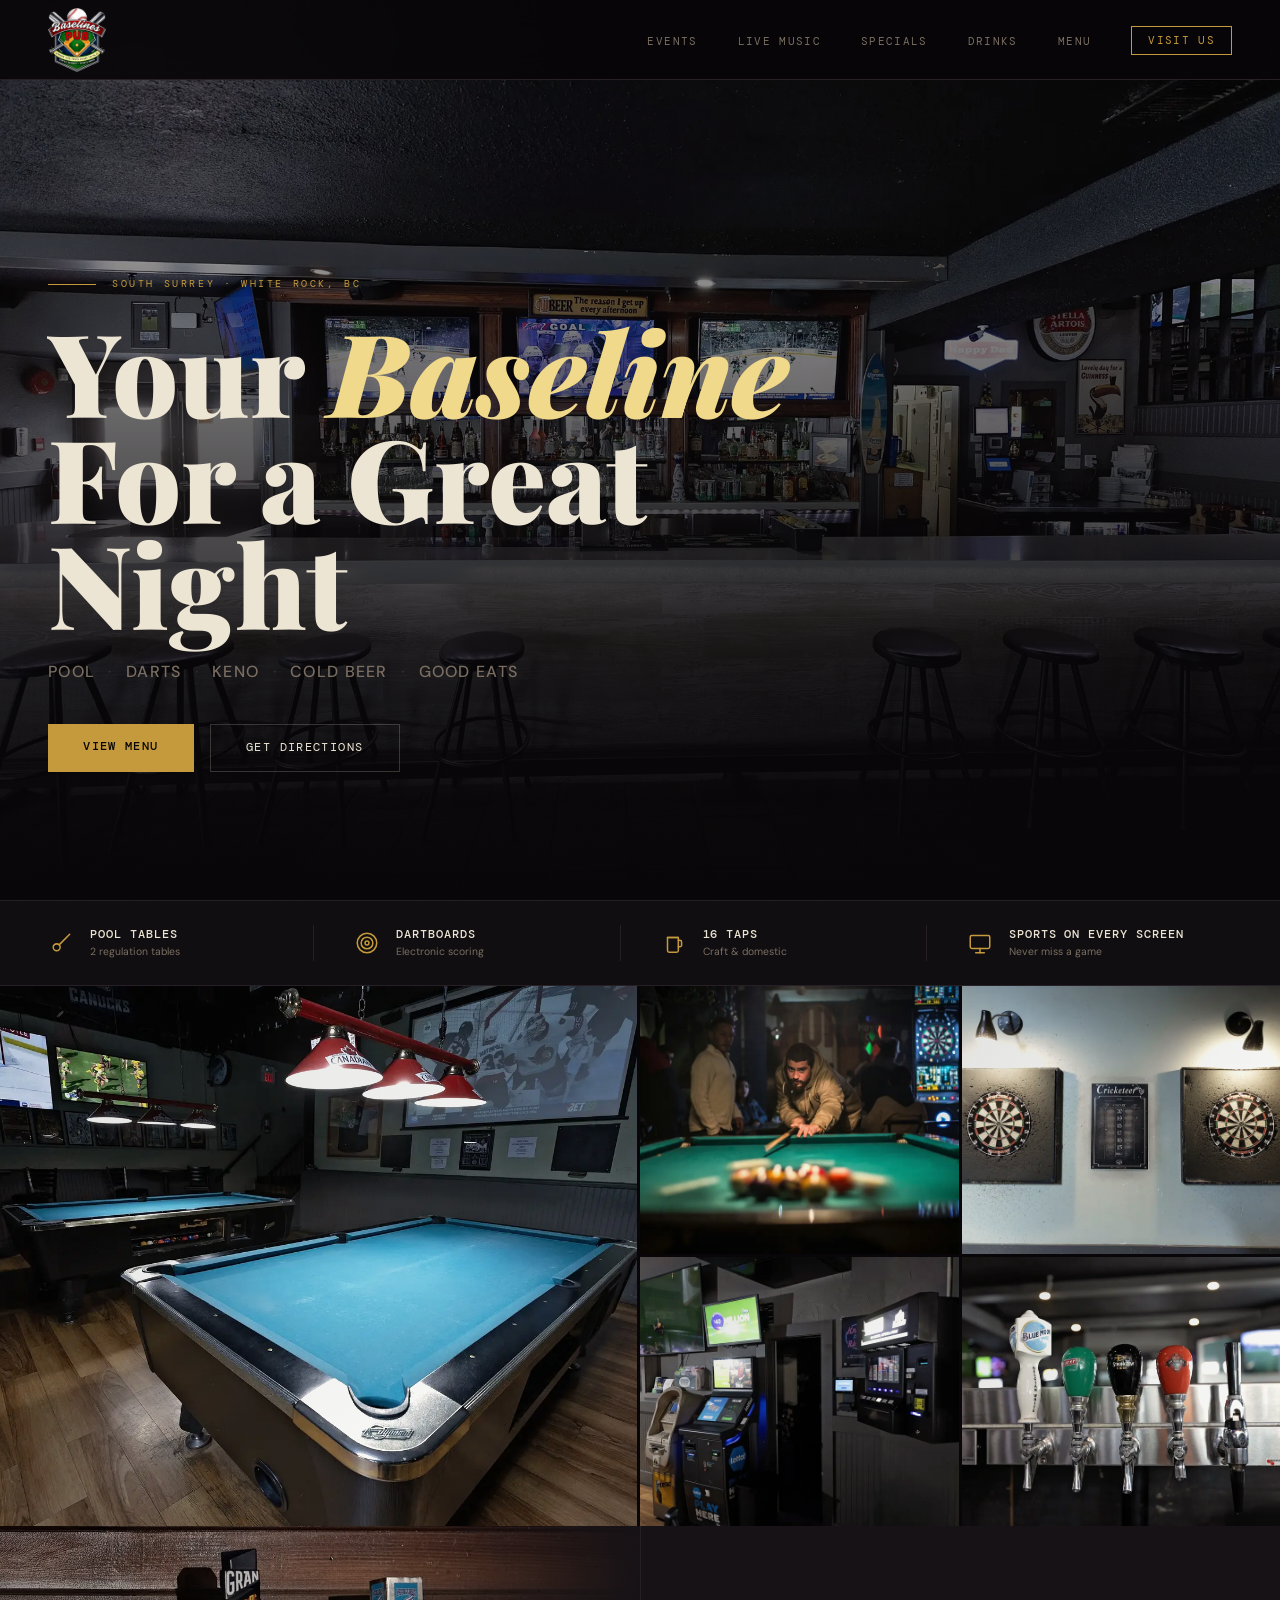
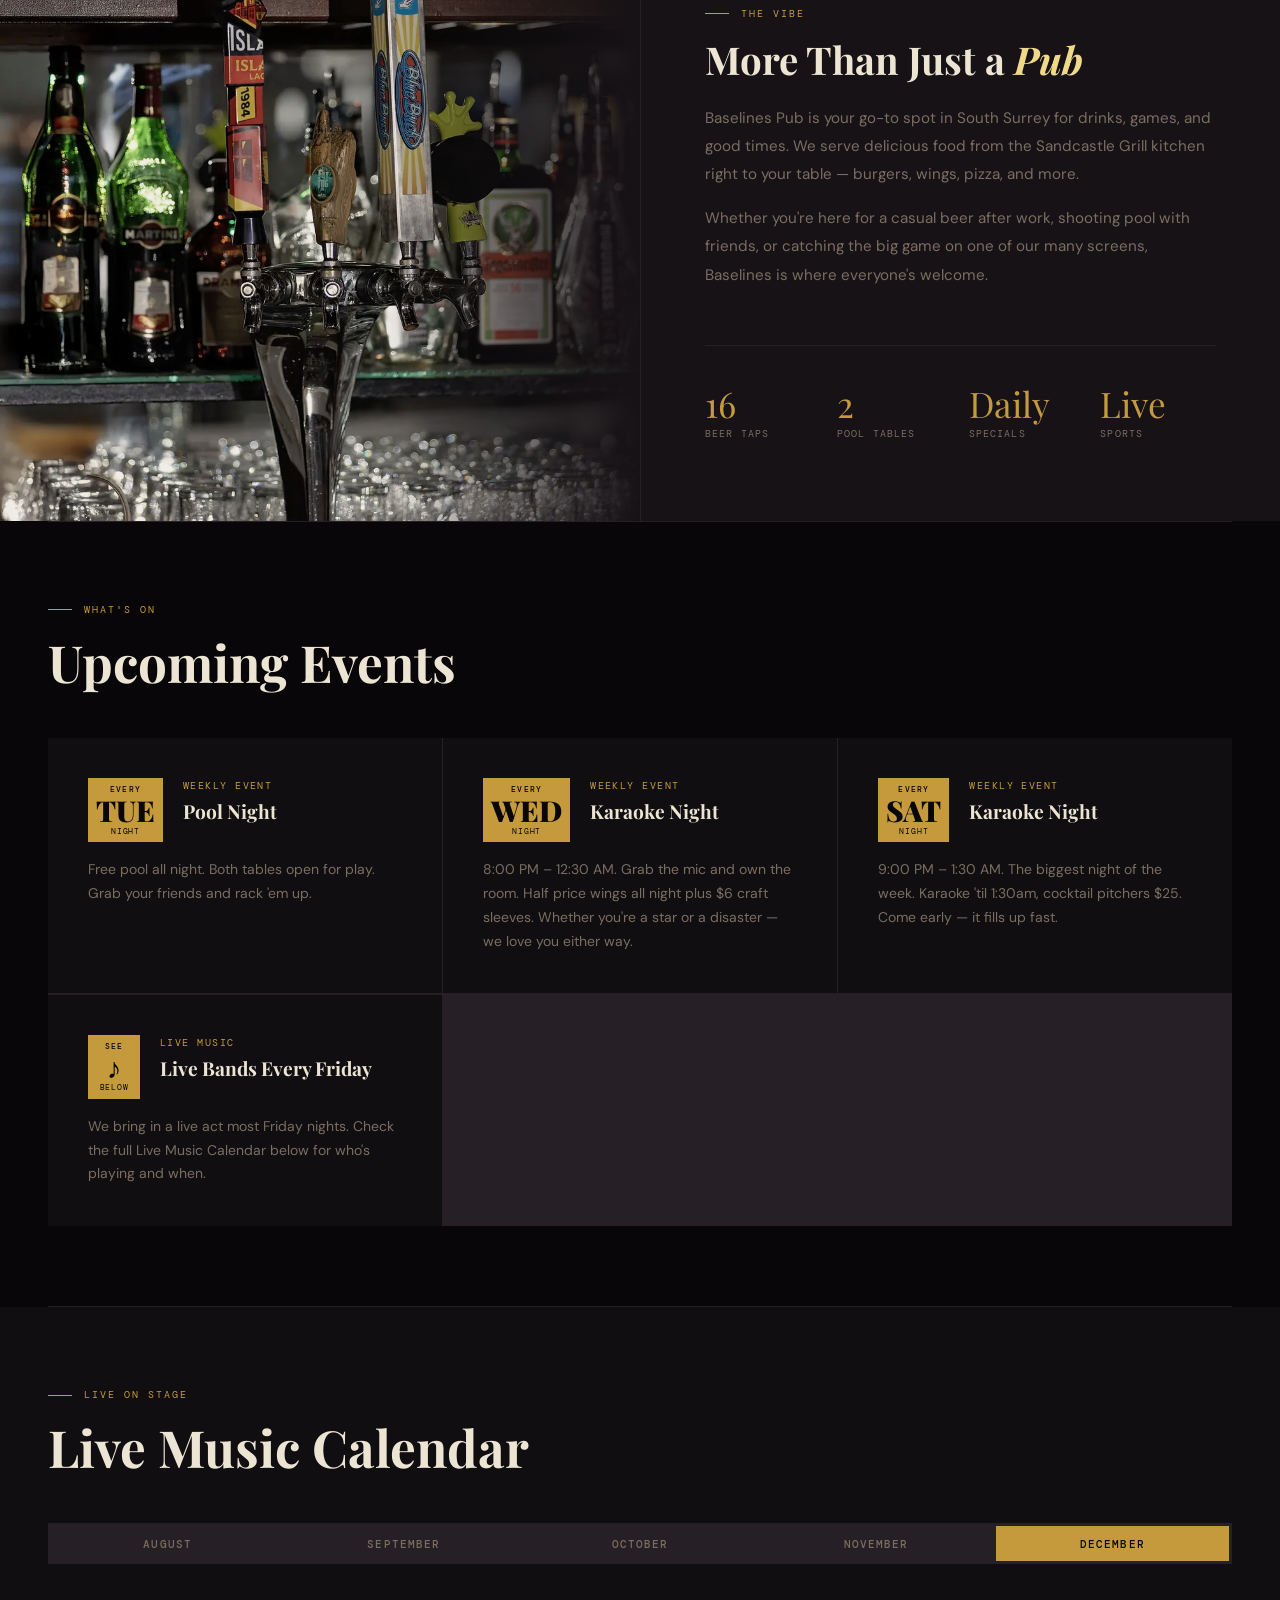
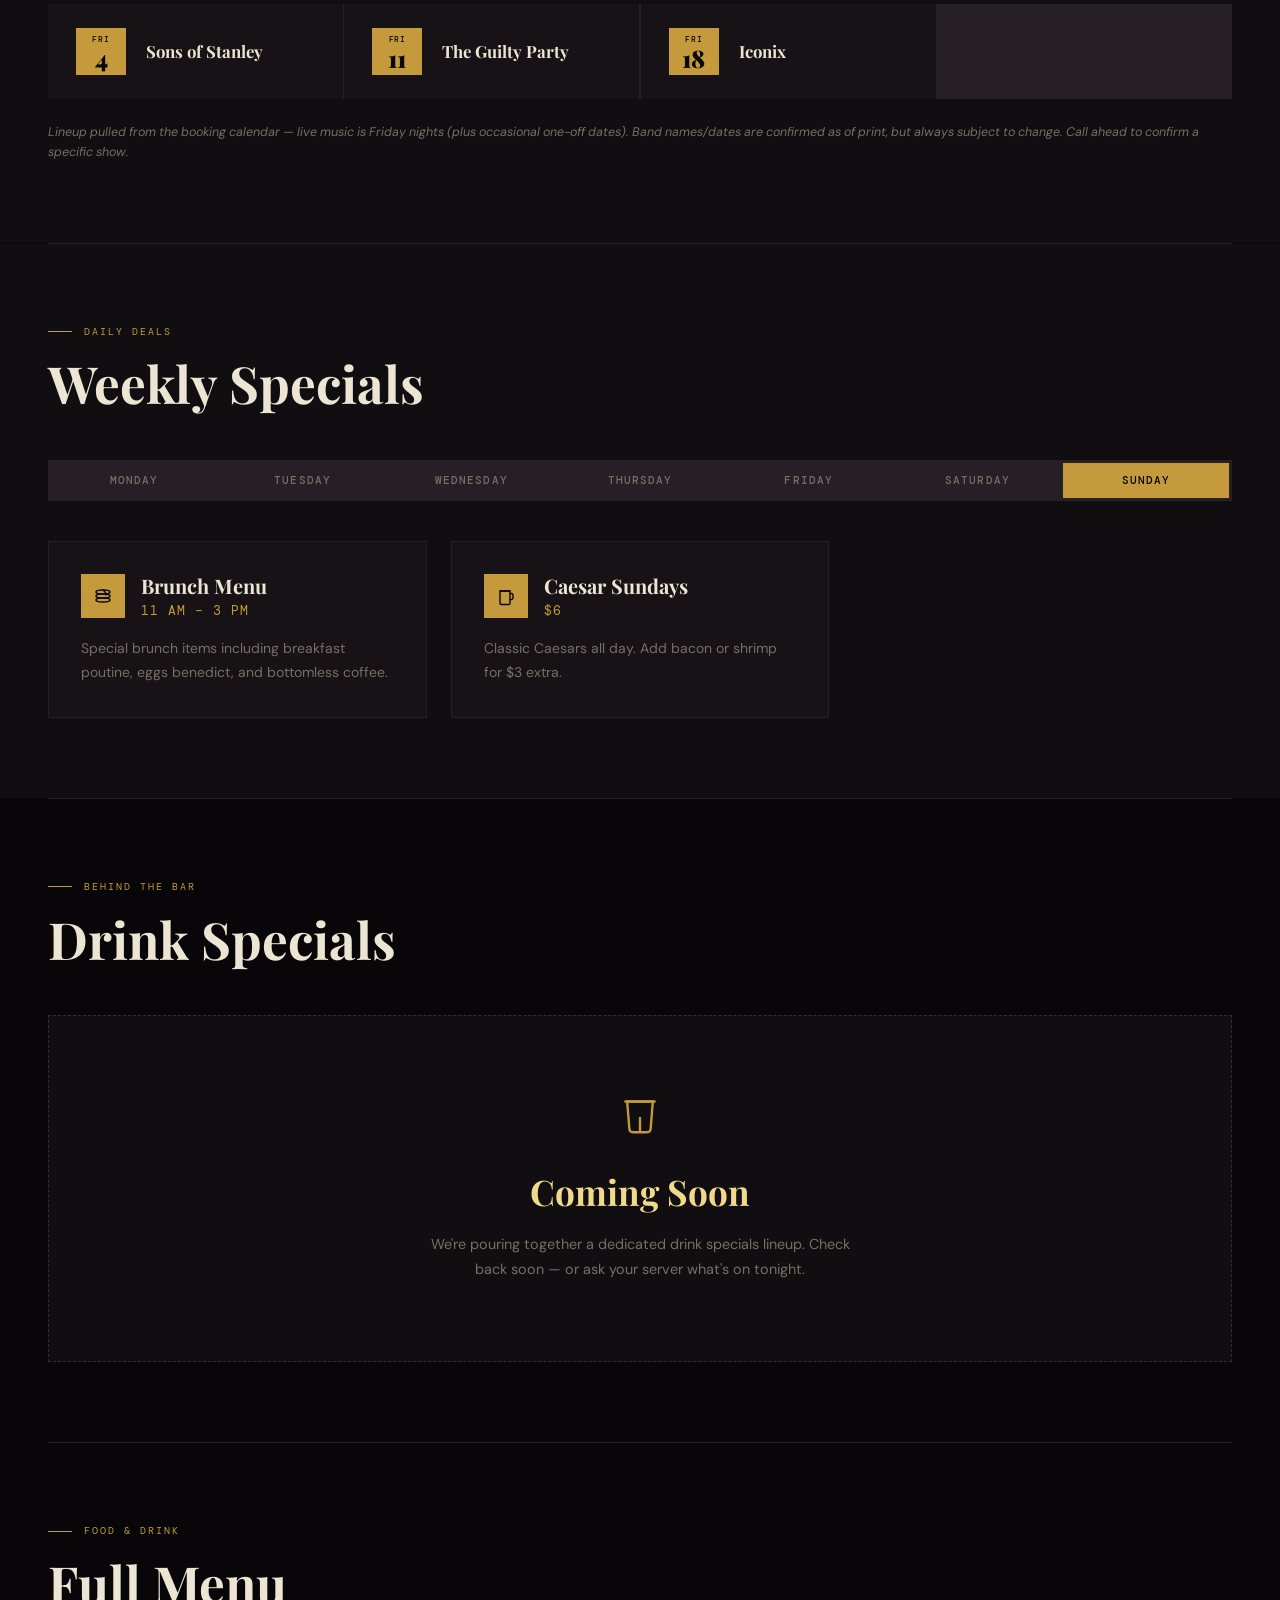
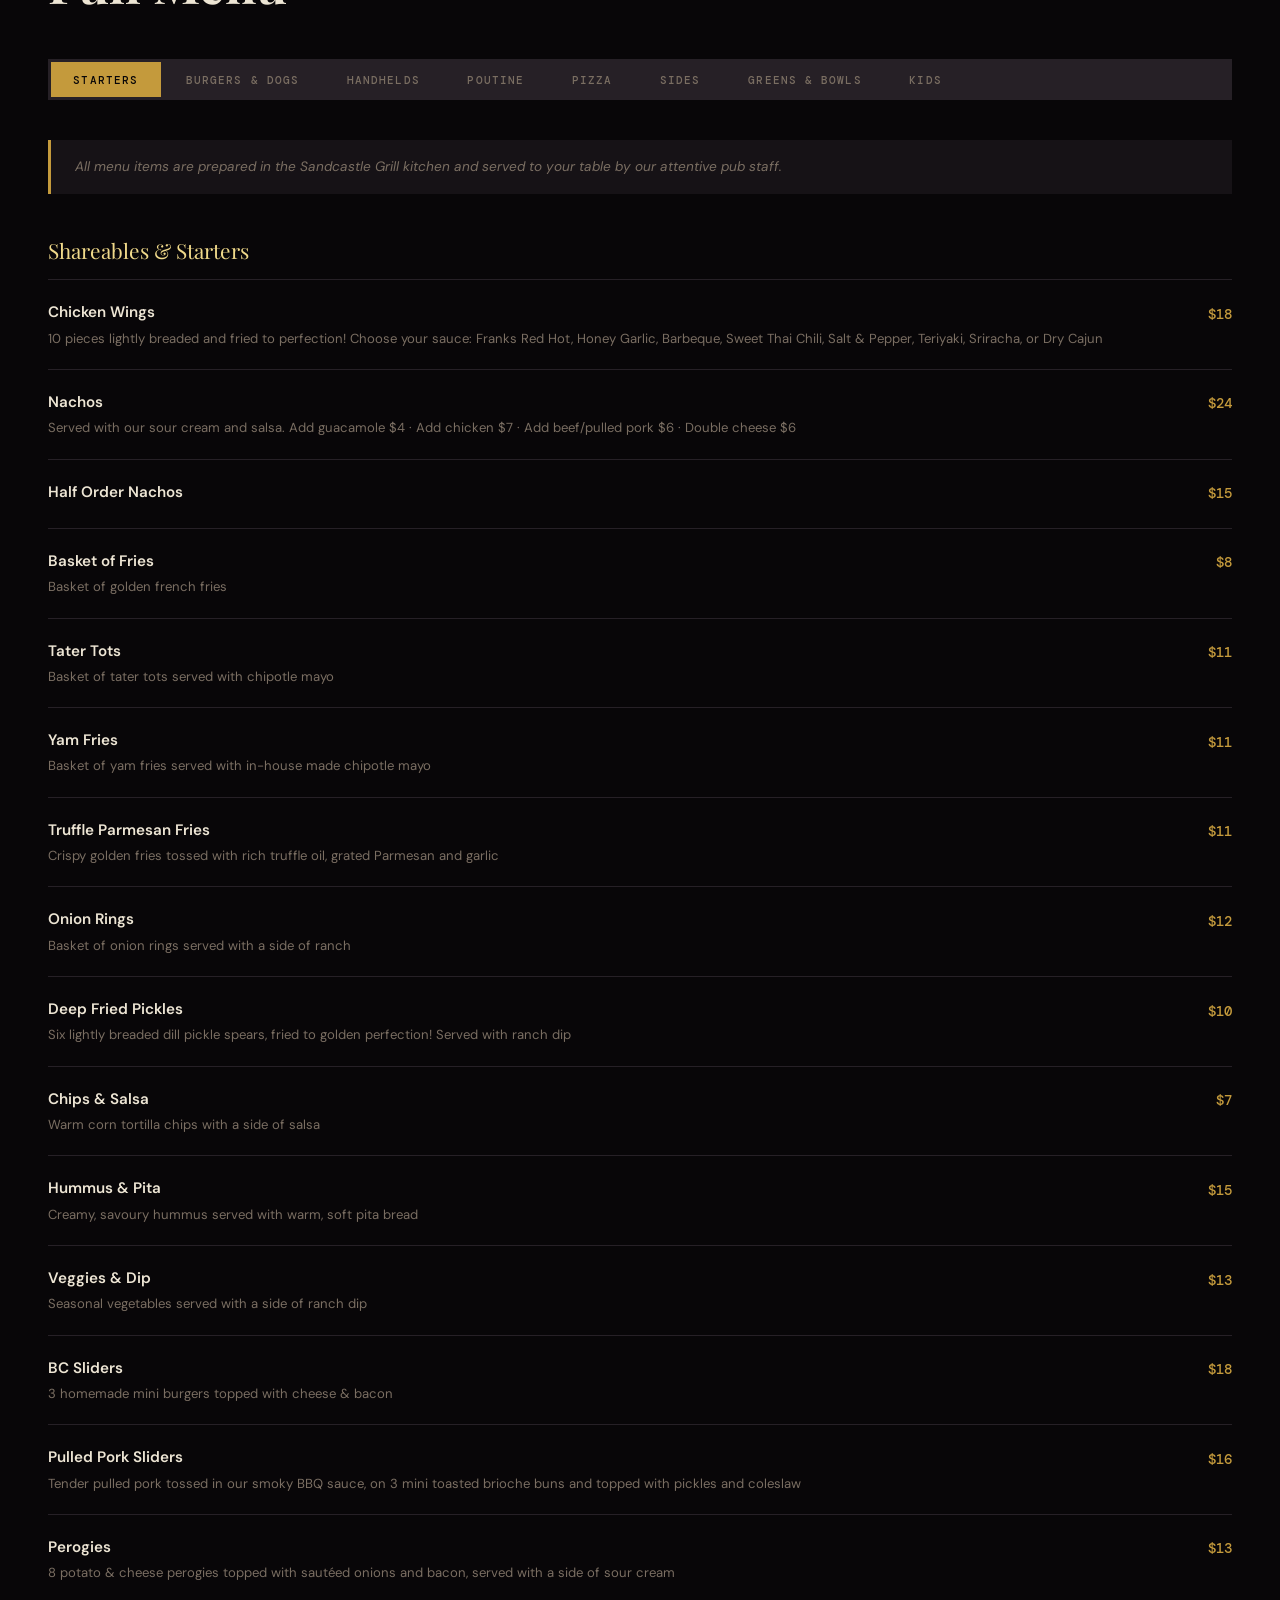
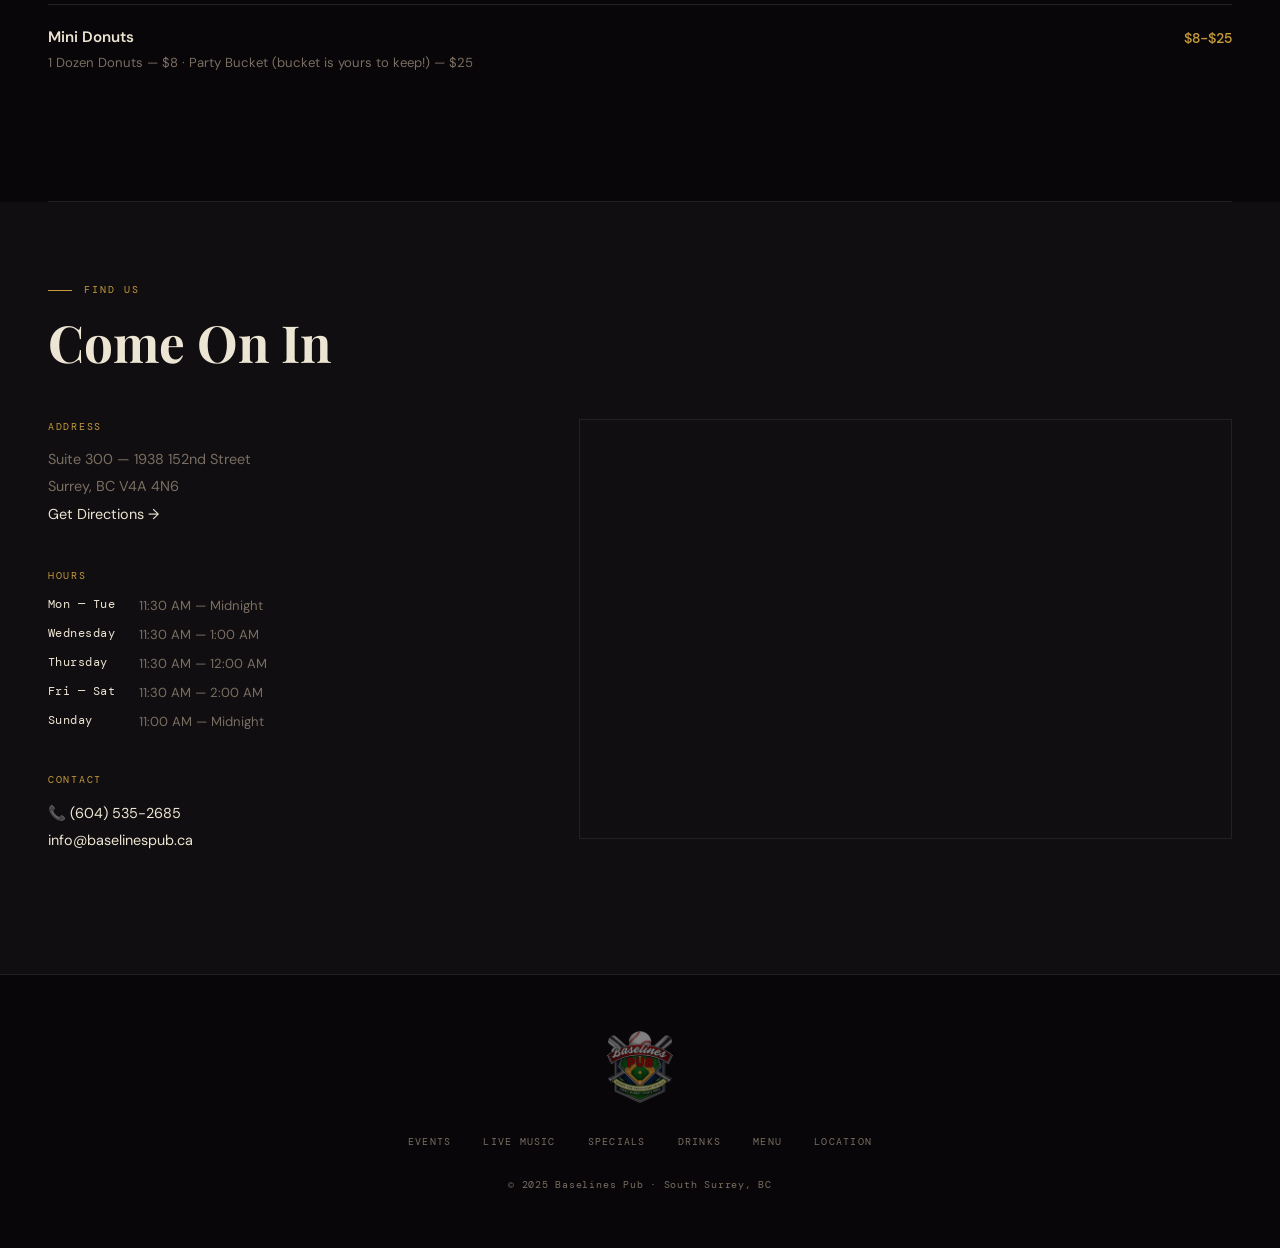
==== commit ac5fac11: "Add files via upload" ====
--- a/index.html
+++ b/index.html
@@ -145,6 +145,7 @@
 .special-card{background:var(--bg3);border:1px solid var(--border);padding:2rem;}
 .scard-top{display:flex;gap:1rem;align-items:flex-start;margin-bottom:1rem;}
 .scard-icon{background:var(--gold);color:#080608;width:44px;height:44px;flex-shrink:0;display:flex;align-items:center;justify-content:center;font-size:1.2rem;}
+.scard-icon svg{width:24px;height:24px;}
 .scard-name{font-family:'Playfair Display',serif;font-size:1.25rem;color:var(--cream);font-weight:700;line-height:1.2;margin-bottom:0.2rem;}
 .scard-price{font-family:'DM Mono',monospace;font-size:0.8rem;color:var(--gold);letter-spacing:0.08em;}
 .scard-desc{font-size:0.875rem;color:var(--muted);line-height:1.7;}
@@ -208,10 +209,11 @@
   .nav-links a{display:block;width:100%;padding:1.1rem 1.5rem;border-bottom:1px solid var(--border);font-size:0.78rem;color:var(--text);}
   .nav-links a.nav-cta{color:var(--gold) !important;border:none;border-bottom:1px solid var(--border);}
   body.nav-open{overflow:hidden;}
-  .hero{padding:0 1.5rem 6rem;min-height:85vh;}
+  .hero{padding:0 1.5rem 3.5rem;min-height:78vh;}
+  .hero-bg{background-position:center 22%;}
   .qfacts{padding:1.25rem 1.5rem;gap:1rem 1.5rem;}
   .qfact{padding:0;border-right:none;min-width:calc(50% - 0.75rem);flex:0 0 calc(50% - 0.75rem);}
-  .photo-grid{grid-template-columns:1fr 1fr;grid-template-rows:repeat(3,160px);height:auto;}
+  .photo-grid{grid-template-columns:1fr;grid-template-rows:repeat(5,210px);height:auto;}
   .pg-item.span2{grid-row:span 1;}
   .about{grid-template-columns:1fr;}
   .about-img{height:280px;}
@@ -228,13 +230,15 @@
 }
 
 @media(max-width:480px){
-  .hero h1{font-size:clamp(2.5rem,11vw,3.4rem);}
-  .hero-tagline{font-size:0.78rem;letter-spacing:0.04em;}
+  .hero{padding:0 1.25rem 3rem;min-height:72vh;}
+  .hero-eyebrow{margin-bottom:1rem;}
+  .hero h1{font-size:clamp(2.1rem,9.5vw,3rem);line-height:1;margin-bottom:1rem;}
+  .hero-tagline{font-size:0.72rem;letter-spacing:0.03em;margin-bottom:1.75rem;}
   .hero-tagline span{margin:0 0.3rem;}
   .hero-btns{flex-direction:column;align-items:stretch;}
   .hero-btns a{text-align:center;}
   .qfact{flex:0 0 100%;min-width:100%;}
-  .photo-grid{grid-template-columns:1fr;grid-template-rows:repeat(5,220px);}
+  .photo-grid{grid-template-rows:repeat(5,200px);}
   .stats-row{grid-template-columns:1fr 1fr;gap:1rem 0.75rem;}
   section{padding:3rem 1.25rem;}
   .sec-head h2{font-size:clamp(1.7rem,8vw,2.2rem);}
@@ -295,7 +299,7 @@
   <div class="pg-item"><img src="images/Pooltables1.webp" alt="Pool tables" loading="lazy" decoding="async"></div>
   <div class="pg-item"><img src="images/Dart_board.webp" alt="Dartboard" loading="lazy" decoding="async"></div>
   <div class="pg-item"><img src="images/Keno_pulltabs.webp" alt="Keno" loading="lazy" decoding="async"></div>
-  <div class="pg-item"><img src="images/beer_glass.webp" alt="Cold beer" loading="lazy" decoding="async"></div>
+  <div class="pg-item"><img src="images/beer_glass.webp" alt="Beer taps" loading="lazy" decoding="async"></div>
 </div>
 
 <!-- ABOUT -->
@@ -427,32 +431,32 @@
     <button class="day-tab" data-day="sun">Sunday</button>
   </div>
   <div class="specials-panel" id="specials-mon"><div class="specials-grid">
-    <div class="special-card"><div class="scard-top"><div class="scard-icon">🍕</div><div><div class="scard-name">Pizza &amp; Pints</div><div class="scard-price">$18</div></div></div><div class="scard-desc">Any large pizza plus a pint of draft beer. Perfect way to start the week.</div></div>
-    <div class="special-card"><div class="scard-top"><div class="scard-icon">🎱</div><div><div class="scard-name">Free Pool Night</div><div class="scard-price">All Day</div></div></div><div class="scard-desc">Both pool tables free to play all Monday. Just grab a table and rack 'em up.</div></div>
+    <div class="special-card"><div class="scard-top"><div class="scard-icon"><svg viewBox="0 0 24 24" fill="none" stroke="currentColor" stroke-width="1.5" stroke-linecap="round" stroke-linejoin="round"><path d="M4 5 12 20 20 5"></path><path d="M4 5c2.5-1.4 13.5-1.4 16 0"></path><circle cx="10.5" cy="10" r="0.9" fill="currentColor" stroke="none"></circle><circle cx="14" cy="12.5" r="0.9" fill="currentColor" stroke="none"></circle></svg></div><div><div class="scard-name">Pizza &amp; Pints</div><div class="scard-price">$18</div></div></div><div class="scard-desc">Any large pizza plus a pint of draft beer. Perfect way to start the week.</div></div>
+    <div class="special-card"><div class="scard-top"><div class="scard-icon"><svg viewBox="0 0 24 24" fill="none" stroke="currentColor" stroke-width="1.4" stroke-linecap="round" stroke-linejoin="round"><circle cx="8" cy="16" r="3.2"></circle><line x1="10.5" y1="13.5" x2="20" y2="4"></line></svg></div><div><div class="scard-name">Free Pool Night</div><div class="scard-price">All Day</div></div></div><div class="scard-desc">Both pool tables free to play all Monday. Just grab a table and rack 'em up.</div></div>
   </div></div>
   <div class="specials-panel" id="specials-tue"><div class="specials-grid">
-    <div class="special-card"><div class="scard-top"><div class="scard-icon">🍗</div><div><div class="scard-name">Wing Night</div><div class="scard-price">$0.69/wing</div></div></div><div class="scard-desc">Our famous chicken wings at an unbeatable price. Choose from 12 signature sauces.</div></div>
-    <div class="special-card"><div class="scard-top"><div class="scard-icon">🍺</div><div><div class="scard-name">Domestic Pints</div><div class="scard-price">$5.50</div></div></div><div class="scard-desc">All domestic draft beer on special. Pair perfectly with wings.</div></div>
+    <div class="special-card"><div class="scard-top"><div class="scard-icon"><svg viewBox="0 0 24 24" fill="none" stroke="currentColor" stroke-width="1.5" stroke-linecap="round" stroke-linejoin="round"><path d="M9.5 4.5c1 1 1 2.3 0 3.2"></path><path d="M9.5 7.7c3-1 7.5 0 9 3.2s.3 8-3.3 9.4-8.3-.5-9.3-4.2c-.7-2.6.6-6.9 3.6-8.4z"></path></svg></div><div><div class="scard-name">Wing Night</div><div class="scard-price">$0.69/wing</div></div></div><div class="scard-desc">Our famous chicken wings at an unbeatable price. Choose from 12 signature sauces.</div></div>
+    <div class="special-card"><div class="scard-top"><div class="scard-icon"><svg viewBox="0 0 24 24" fill="none" stroke="currentColor" stroke-width="1.4" stroke-linecap="round" stroke-linejoin="round"><path d="M6 7h10v12a1.5 1.5 0 0 1-1.5 1.5h-7A1.5 1.5 0 0 1 6 19V7z"></path><path d="M16 9.5h1.5A1.5 1.5 0 0 1 19 11v3a1.5 1.5 0 0 1-1.5 1.5H16"></path><line x1="6" y1="7" x2="16" y2="7"></line></svg></div><div><div class="scard-name">Domestic Pints</div><div class="scard-price">$5.50</div></div></div><div class="scard-desc">All domestic draft beer on special. Pair perfectly with wings.</div></div>
   </div></div>
   <div class="specials-panel" id="specials-wed"><div class="specials-grid">
-    <div class="special-card"><div class="scard-top"><div class="scard-icon">🎯</div><div><div class="scard-name">Darts Tournament</div><div class="scard-price">7:00 PM</div></div></div><div class="scard-desc">Weekly dart tournament with prizes. Free to enter, sign-up starts at 6:30 PM.</div></div>
-    <div class="special-card"><div class="scard-top"><div class="scard-icon">🍔</div><div><div class="scard-name">Burger &amp; Beer</div><div class="scard-price">$16</div></div></div><div class="scard-desc">Any burger from our menu plus a pint of domestic beer. Add premium toppings for $2.</div></div>
+    <div class="special-card"><div class="scard-top"><div class="scard-icon"><svg viewBox="0 0 24 24" fill="none" stroke="currentColor" stroke-width="1.4" stroke-linecap="round" stroke-linejoin="round"><circle cx="12" cy="12" r="9"></circle><circle cx="12" cy="12" r="5.4"></circle><circle cx="12" cy="12" r="1.8"></circle></svg></div><div><div class="scard-name">Darts Tournament</div><div class="scard-price">7:00 PM</div></div></div><div class="scard-desc">Weekly dart tournament with prizes. Free to enter, sign-up starts at 6:30 PM.</div></div>
+    <div class="special-card"><div class="scard-top"><div class="scard-icon"><svg viewBox="0 0 24 24" fill="none" stroke="currentColor" stroke-width="1.5" stroke-linecap="round" stroke-linejoin="round"><path d="M5 10a7 5 0 0 1 14 0"></path><line x1="4" y1="10" x2="20" y2="10"></line><line x1="4" y1="14" x2="20" y2="14"></line><path d="M4 17.5h16a1 1 0 0 1 0 2H4a1 1 0 0 1 0-2z"></path></svg></div><div><div class="scard-name">Burger &amp; Beer</div><div class="scard-price">$16</div></div></div><div class="scard-desc">Any burger from our menu plus a pint of domestic beer. Add premium toppings for $2.</div></div>
   </div></div>
   <div class="specials-panel" id="specials-thu"><div class="specials-grid">
-    <div class="special-card"><div class="scard-top"><div class="scard-icon">🌮</div><div><div class="scard-name">Taco Night</div><div class="scard-price">$3 each</div></div></div><div class="scard-desc">Chicken, beef, or veggie tacos. Minimum 3 per order. Fresh toppings bar included.</div></div>
-    <div class="special-card"><div class="scard-top"><div class="scard-icon">🍹</div><div><div class="scard-name">Margarita Madness</div><div class="scard-price">$7</div></div></div><div class="scard-desc">Classic margaritas on special all night. Lime, strawberry, or mango flavors.</div></div>
+    <div class="special-card"><div class="scard-top"><div class="scard-icon"><svg viewBox="0 0 24 24" fill="none" stroke="currentColor" stroke-width="1.5" stroke-linecap="round" stroke-linejoin="round"><path d="M3.5 13a8.5 8.5 0 0 1 17 0"></path><line x1="3.5" y1="13" x2="20.5" y2="13"></line><line x1="7" y1="13" x2="7.5" y2="16.5"></line><line x1="12" y1="13" x2="12" y2="17.5"></line><line x1="17" y1="13" x2="16.5" y2="16.5"></line></svg></div><div><div class="scard-name">Taco Night</div><div class="scard-price">$3 each</div></div></div><div class="scard-desc">Chicken, beef, or veggie tacos. Minimum 3 per order. Fresh toppings bar included.</div></div>
+    <div class="special-card"><div class="scard-top"><div class="scard-icon"><svg viewBox="0 0 24 24" fill="none" stroke="currentColor" stroke-width="1.5" stroke-linecap="round" stroke-linejoin="round"><path d="M5 4h14l-7 8v7"></path><line x1="8.5" y1="19" x2="15.5" y2="19"></line><line x1="7" y1="7" x2="17" y2="7"></line></svg></div><div><div class="scard-name">Margarita Madness</div><div class="scard-price">$7</div></div></div><div class="scard-desc">Classic margaritas on special all night. Lime, strawberry, or mango flavors.</div></div>
   </div></div>
   <div class="specials-panel" id="specials-fri"><div class="specials-grid">
-    <div class="special-card"><div class="scard-top"><div class="scard-icon">🍻</div><div><div class="scard-name">Pitcher Specials</div><div class="scard-price">$18</div></div></div><div class="scard-desc">60oz pitchers of select draft beers. Perfect for sharing with the crew.</div></div>
-    <div class="special-card"><div class="scard-top"><div class="scard-icon">🥃</div><div><div class="scard-name">Whiskey Flights</div><div class="scard-price">$22</div></div></div><div class="scard-desc">Sample 4 premium whiskeys. Our bartenders will guide you through the tasting.</div></div>
+    <div class="special-card"><div class="scard-top"><div class="scard-icon"><svg viewBox="0 0 24 24" fill="none" stroke="currentColor" stroke-width="1.5" stroke-linecap="round" stroke-linejoin="round"><path d="M5 4h10l-1 3.5V19a2 2 0 0 1-2 2H8a2 2 0 0 1-2-2V7.5L5 4z"></path><path d="M14 9h2A2 2 0 0 1 18 11v3a2 2 0 0 1-2 2h-2"></path></svg></div><div><div class="scard-name">Pitcher Specials</div><div class="scard-price">$18</div></div></div><div class="scard-desc">60oz pitchers of select draft beers. Perfect for sharing with the crew.</div></div>
+    <div class="special-card"><div class="scard-top"><div class="scard-icon"><svg viewBox="0 0 24 24" fill="none" stroke="currentColor" stroke-width="1.5" stroke-linecap="round" stroke-linejoin="round"><rect x="7" y="6" width="10" height="13" rx="1"></rect><line x1="7" y1="13" x2="17" y2="13"></line></svg></div><div><div class="scard-name">Whiskey Flights</div><div class="scard-price">$22</div></div></div><div class="scard-desc">Sample 4 premium whiskeys. Our bartenders will guide you through the tasting.</div></div>
   </div></div>
   <div class="specials-panel" id="specials-sat"><div class="specials-grid">
-    <div class="special-card"><div class="scard-top"><div class="scard-icon">🏈</div><div><div class="scard-name">Game Day Buckets</div><div class="scard-price">$24</div></div></div><div class="scard-desc">5 bottles of domestic beer on ice. Available during all televised games.</div></div>
-    <div class="special-card"><div class="scard-top"><div class="scard-icon">🍟</div><div><div class="scard-name">Loaded Nachos</div><div class="scard-price">$14</div></div></div><div class="scard-desc">Mountain of nachos with all the fixings. Easily feeds 2–3 people.</div></div>
+    <div class="special-card"><div class="scard-top"><div class="scard-icon"><svg viewBox="0 0 24 24" fill="none" stroke="currentColor" stroke-width="1.5" stroke-linecap="round" stroke-linejoin="round"><path d="M5 8h14l-1.5 11a2 2 0 0 1-2 1.8H8.5a2 2 0 0 1-2-1.8L5 8z"></path><path d="M4 8h16"></path><path d="M8 8V6a4 4 0 0 1 8 0v2"></path></svg></div><div><div class="scard-name">Game Day Buckets</div><div class="scard-price">$24</div></div></div><div class="scard-desc">5 bottles of domestic beer on ice. Available during all televised games.</div></div>
+    <div class="special-card"><div class="scard-top"><div class="scard-icon"><svg viewBox="0 0 24 24" fill="none" stroke="currentColor" stroke-width="1.5" stroke-linecap="round" stroke-linejoin="round"><path d="M4 20 12 6 20 20z"></path><line x1="8" y1="20" x2="12" y2="12"></line><line x1="12" y1="20" x2="12" y2="10"></line><line x1="16" y1="20" x2="12" y2="12"></line><circle cx="10" cy="17" r="0.8" fill="currentColor" stroke="none"></circle><circle cx="14" cy="16" r="0.8" fill="currentColor" stroke="none"></circle></svg></div><div><div class="scard-name">Loaded Nachos</div><div class="scard-price">$14</div></div></div><div class="scard-desc">Mountain of nachos with all the fixings. Easily feeds 2–3 people.</div></div>
   </div></div>
   <div class="specials-panel" id="specials-sun"><div class="specials-grid">
-    <div class="special-card"><div class="scard-top"><div class="scard-icon">🥞</div><div><div class="scard-name">Brunch Menu</div><div class="scard-price">11 AM – 3 PM</div></div></div><div class="scard-desc">Special brunch items including breakfast poutine, eggs benedict, and bottomless coffee.</div></div>
-    <div class="special-card"><div class="scard-top"><div class="scard-icon">🍺</div><div><div class="scard-name">Caesar Sundays</div><div class="scard-price">$6</div></div></div><div class="scard-desc">Classic Caesars all day. Add bacon or shrimp for $3 extra.</div></div>
+    <div class="special-card"><div class="scard-top"><div class="scard-icon"><svg viewBox="0 0 24 24" fill="none" stroke="currentColor" stroke-width="1.5" stroke-linecap="round" stroke-linejoin="round"><ellipse cx="12" cy="8" rx="7" ry="2"></ellipse><ellipse cx="12" cy="12" rx="7" ry="2"></ellipse><ellipse cx="12" cy="16" rx="7" ry="2"></ellipse><path d="M12 6c1.5 1 3 3.5 3 5"></path></svg></div><div><div class="scard-name">Brunch Menu</div><div class="scard-price">11 AM – 3 PM</div></div></div><div class="scard-desc">Special brunch items including breakfast poutine, eggs benedict, and bottomless coffee.</div></div>
+    <div class="special-card"><div class="scard-top"><div class="scard-icon"><svg viewBox="0 0 24 24" fill="none" stroke="currentColor" stroke-width="1.4" stroke-linecap="round" stroke-linejoin="round"><path d="M6 7h10v12a1.5 1.5 0 0 1-1.5 1.5h-7A1.5 1.5 0 0 1 6 19V7z"></path><path d="M16 9.5h1.5A1.5 1.5 0 0 1 19 11v3a1.5 1.5 0 0 1-1.5 1.5H16"></path><line x1="6" y1="7" x2="16" y2="7"></line></svg></div><div><div class="scard-name">Caesar Sundays</div><div class="scard-price">$6</div></div></div><div class="scard-desc">Classic Caesars all day. Add bacon or shrimp for $3 extra.</div></div>
   </div></div>
 </section>
 
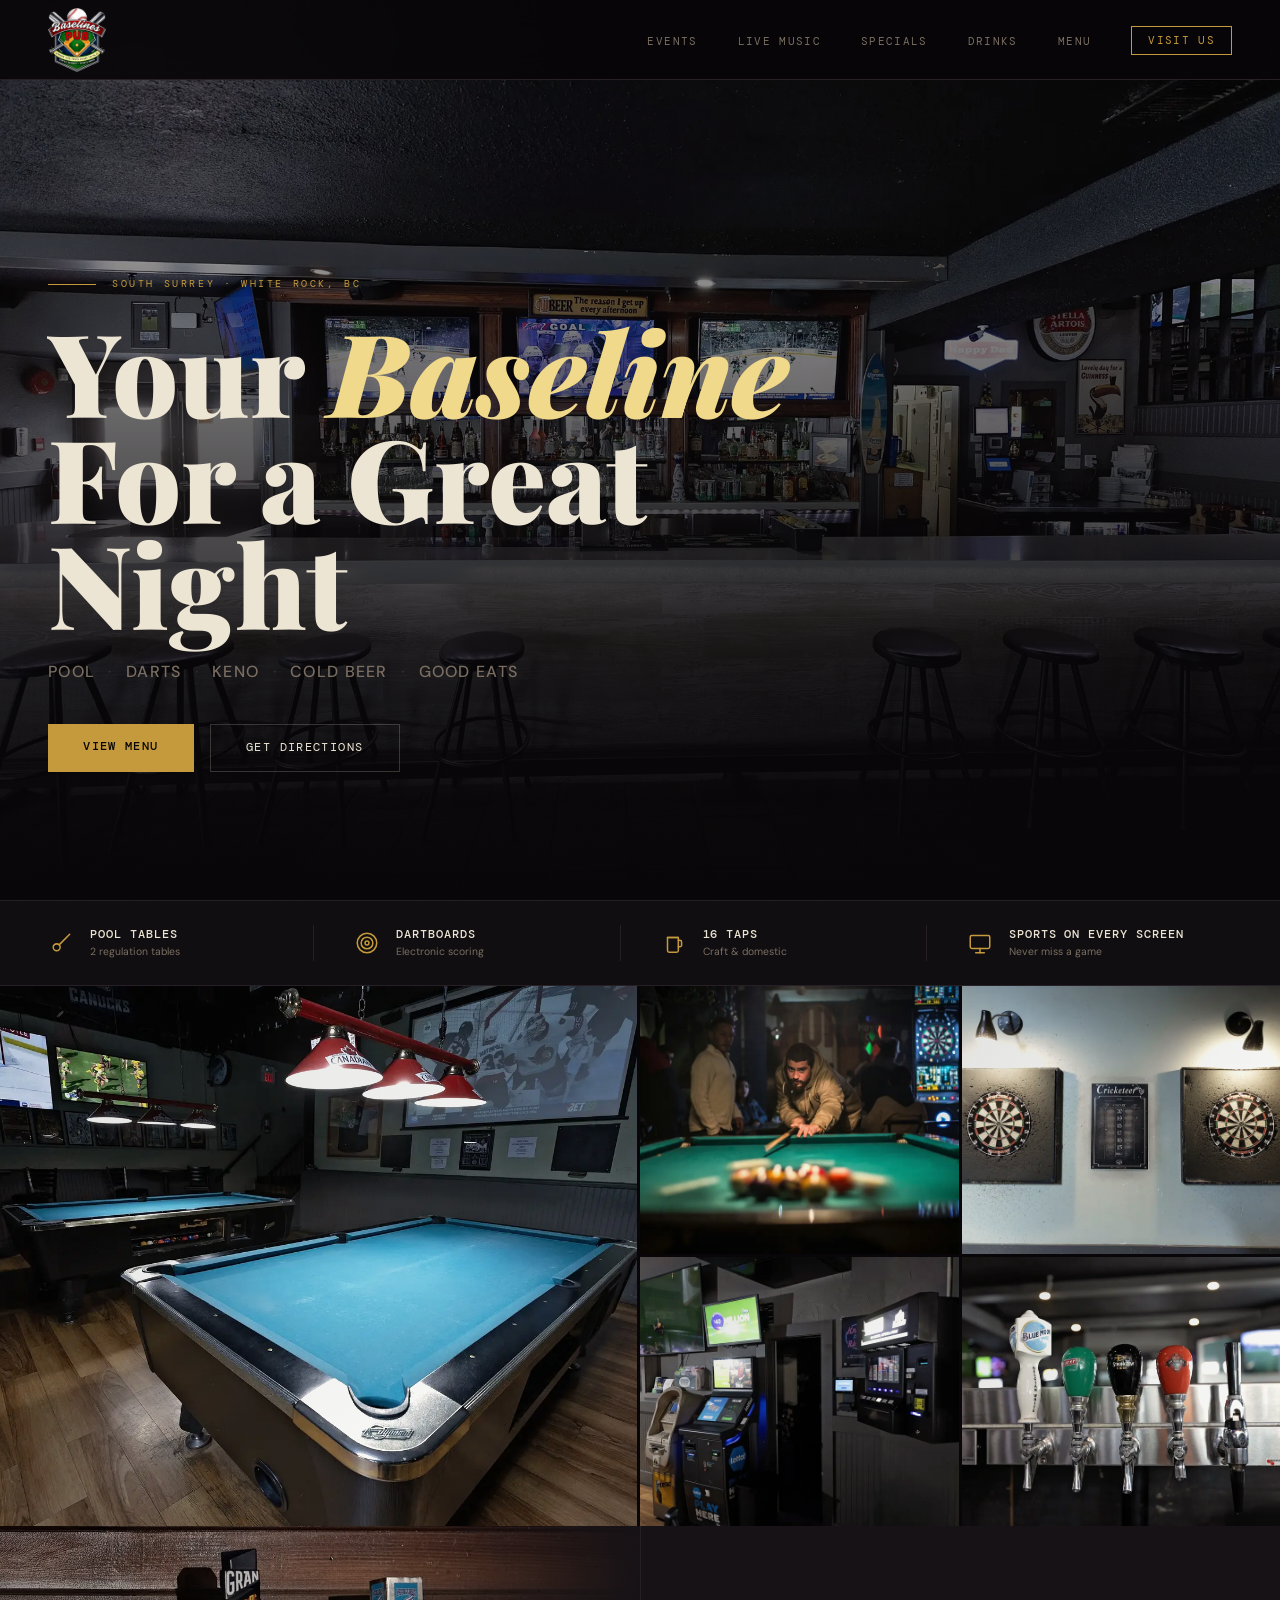
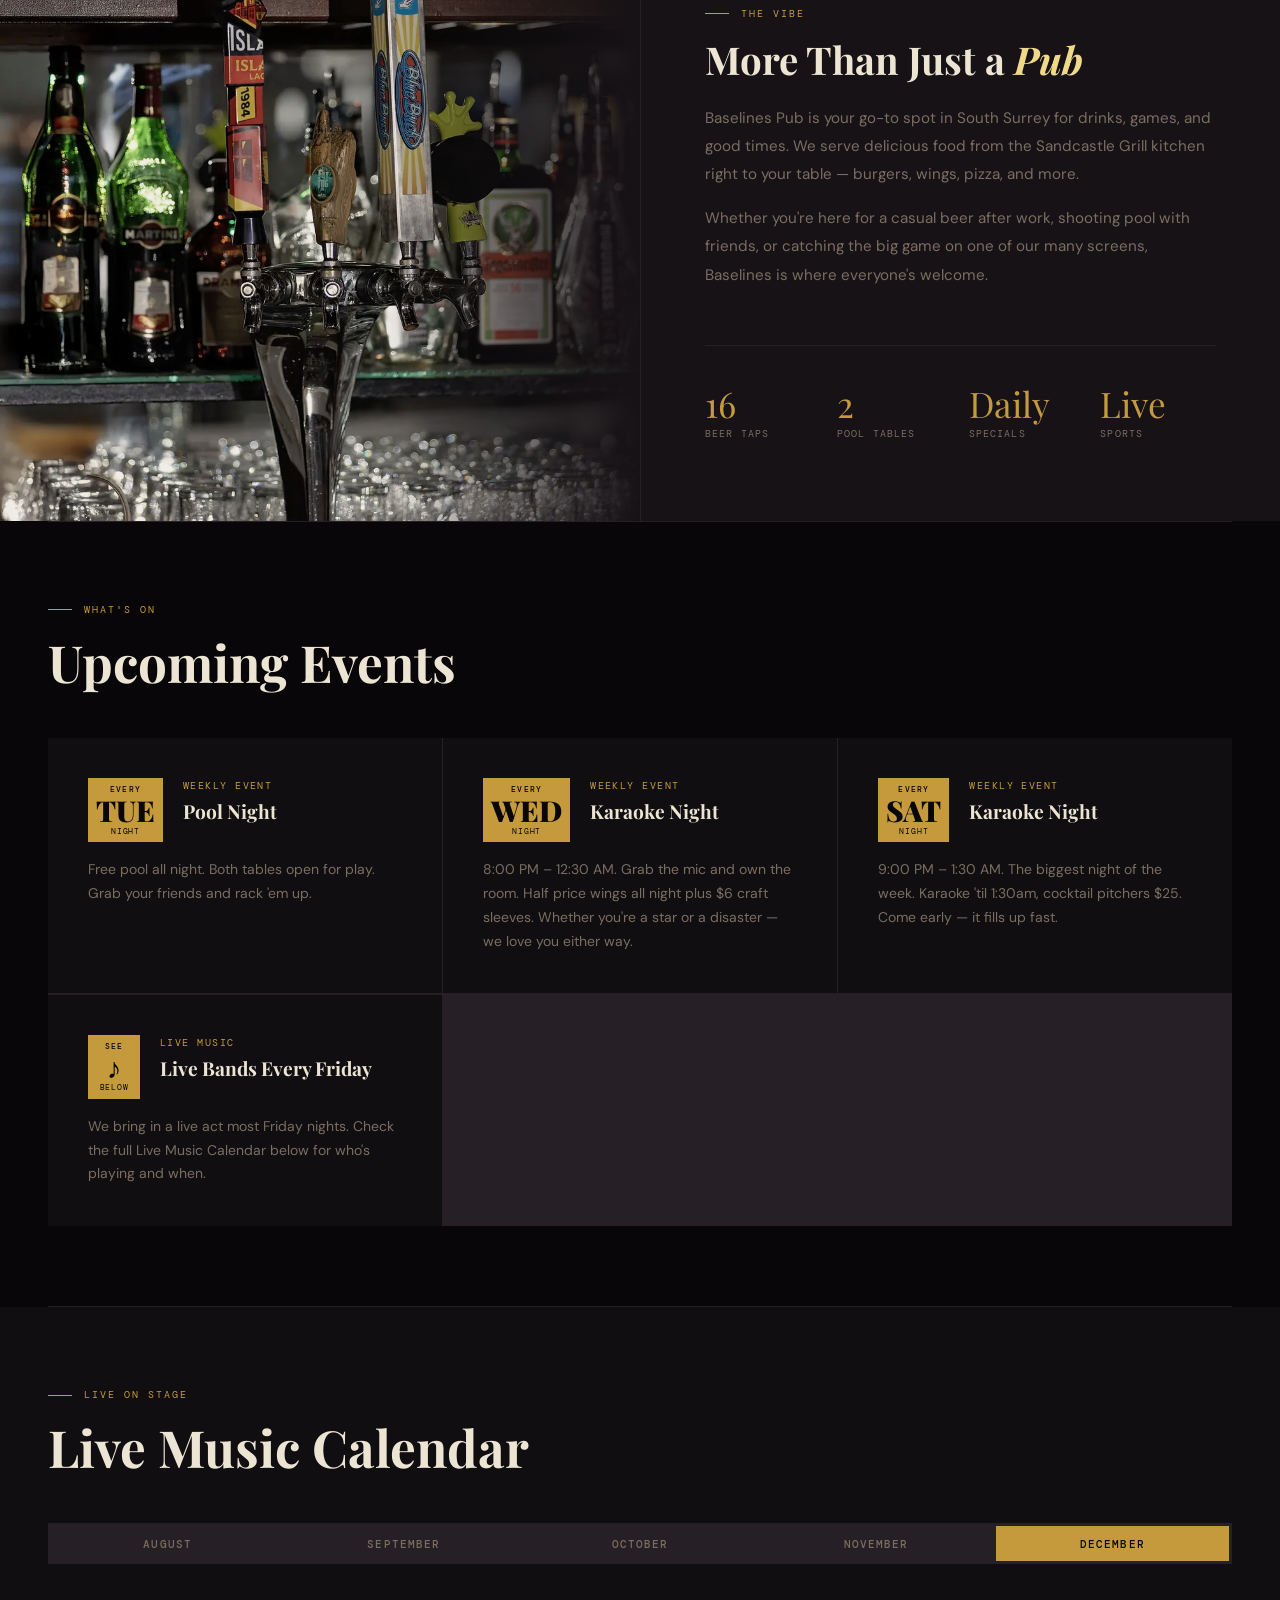
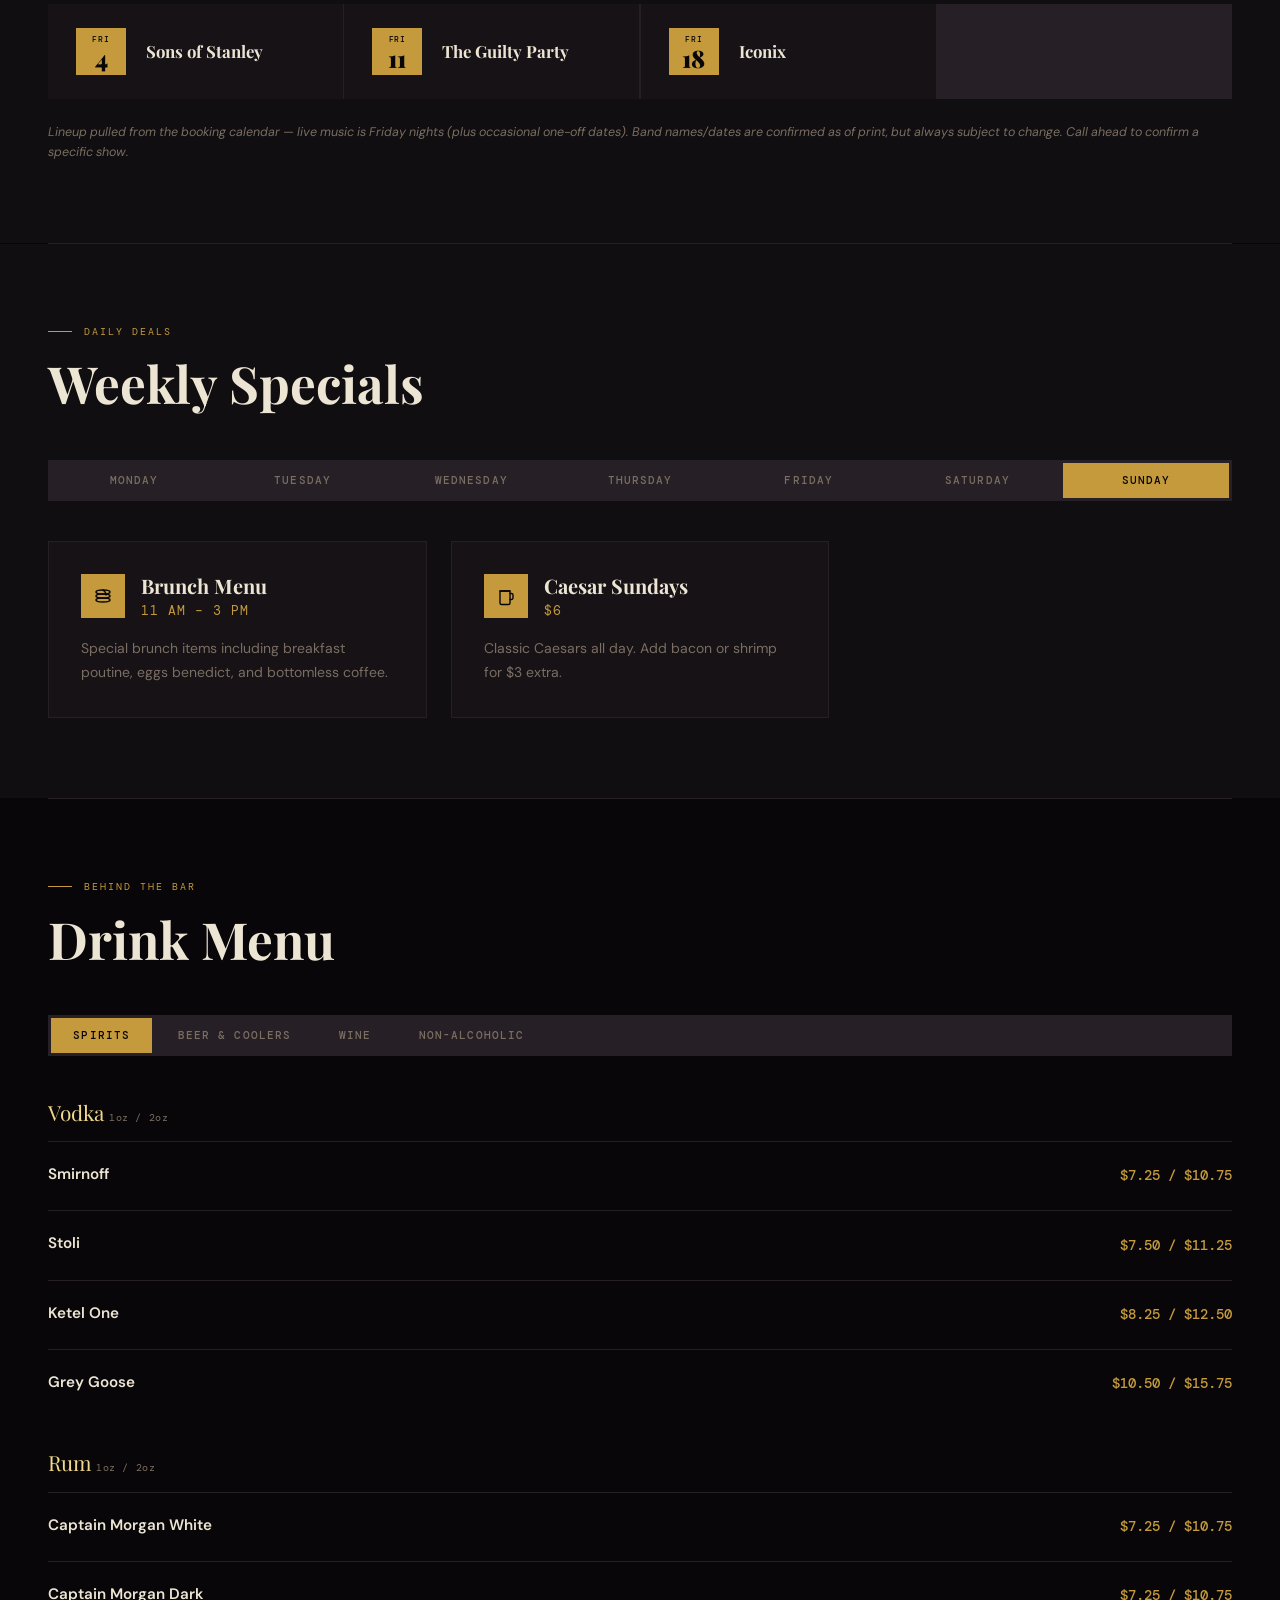
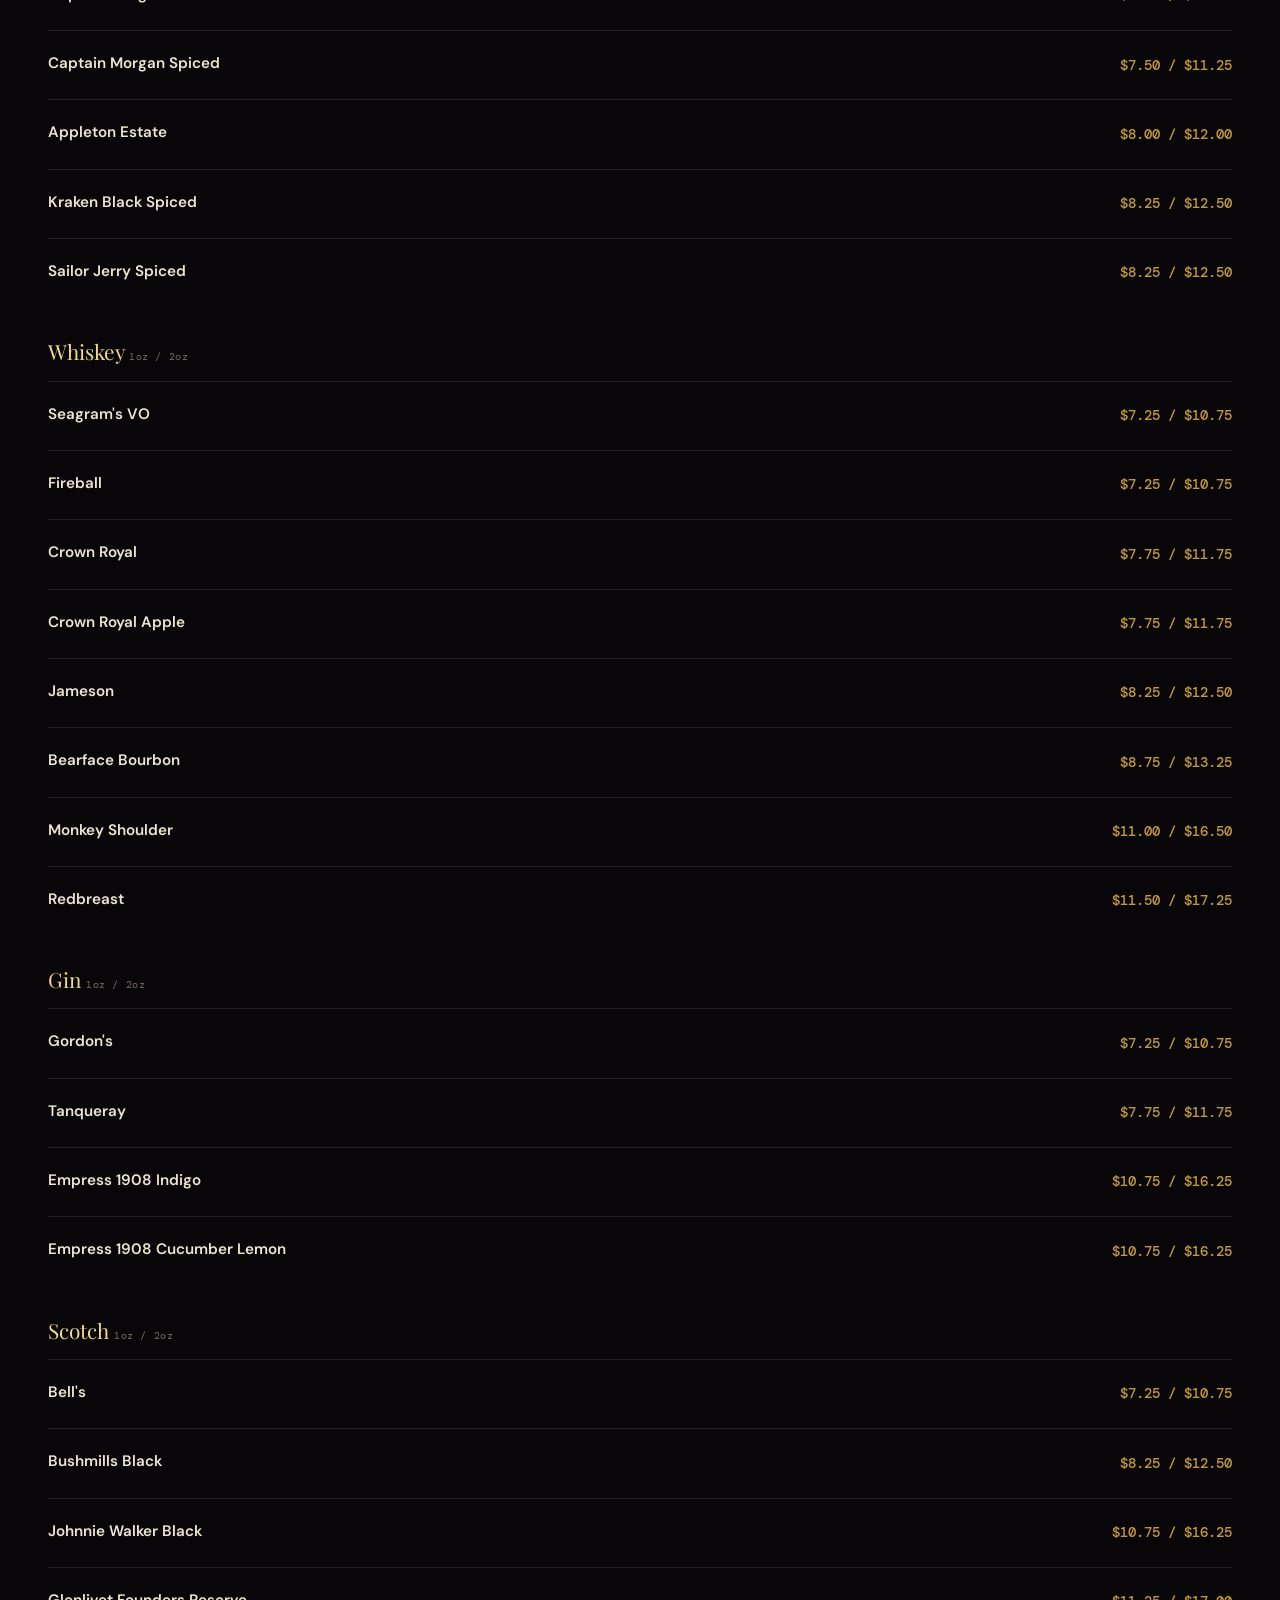
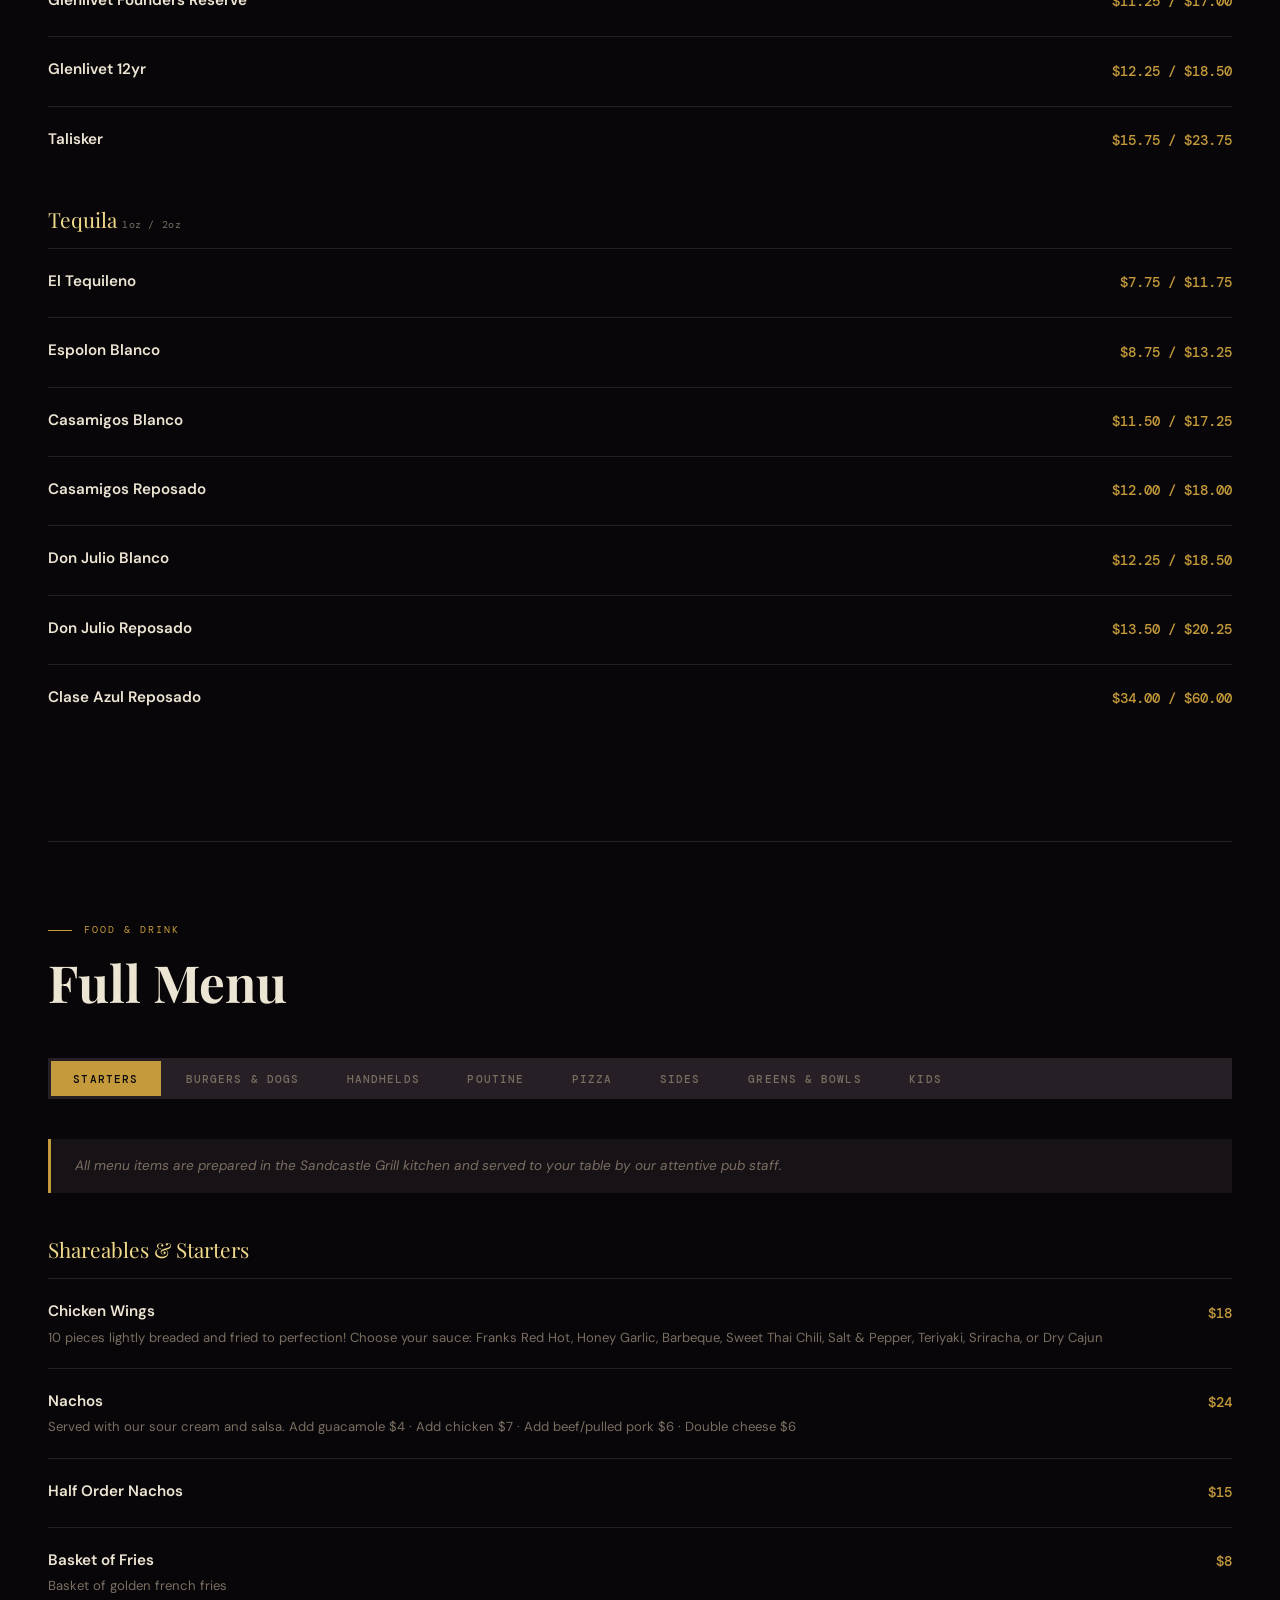
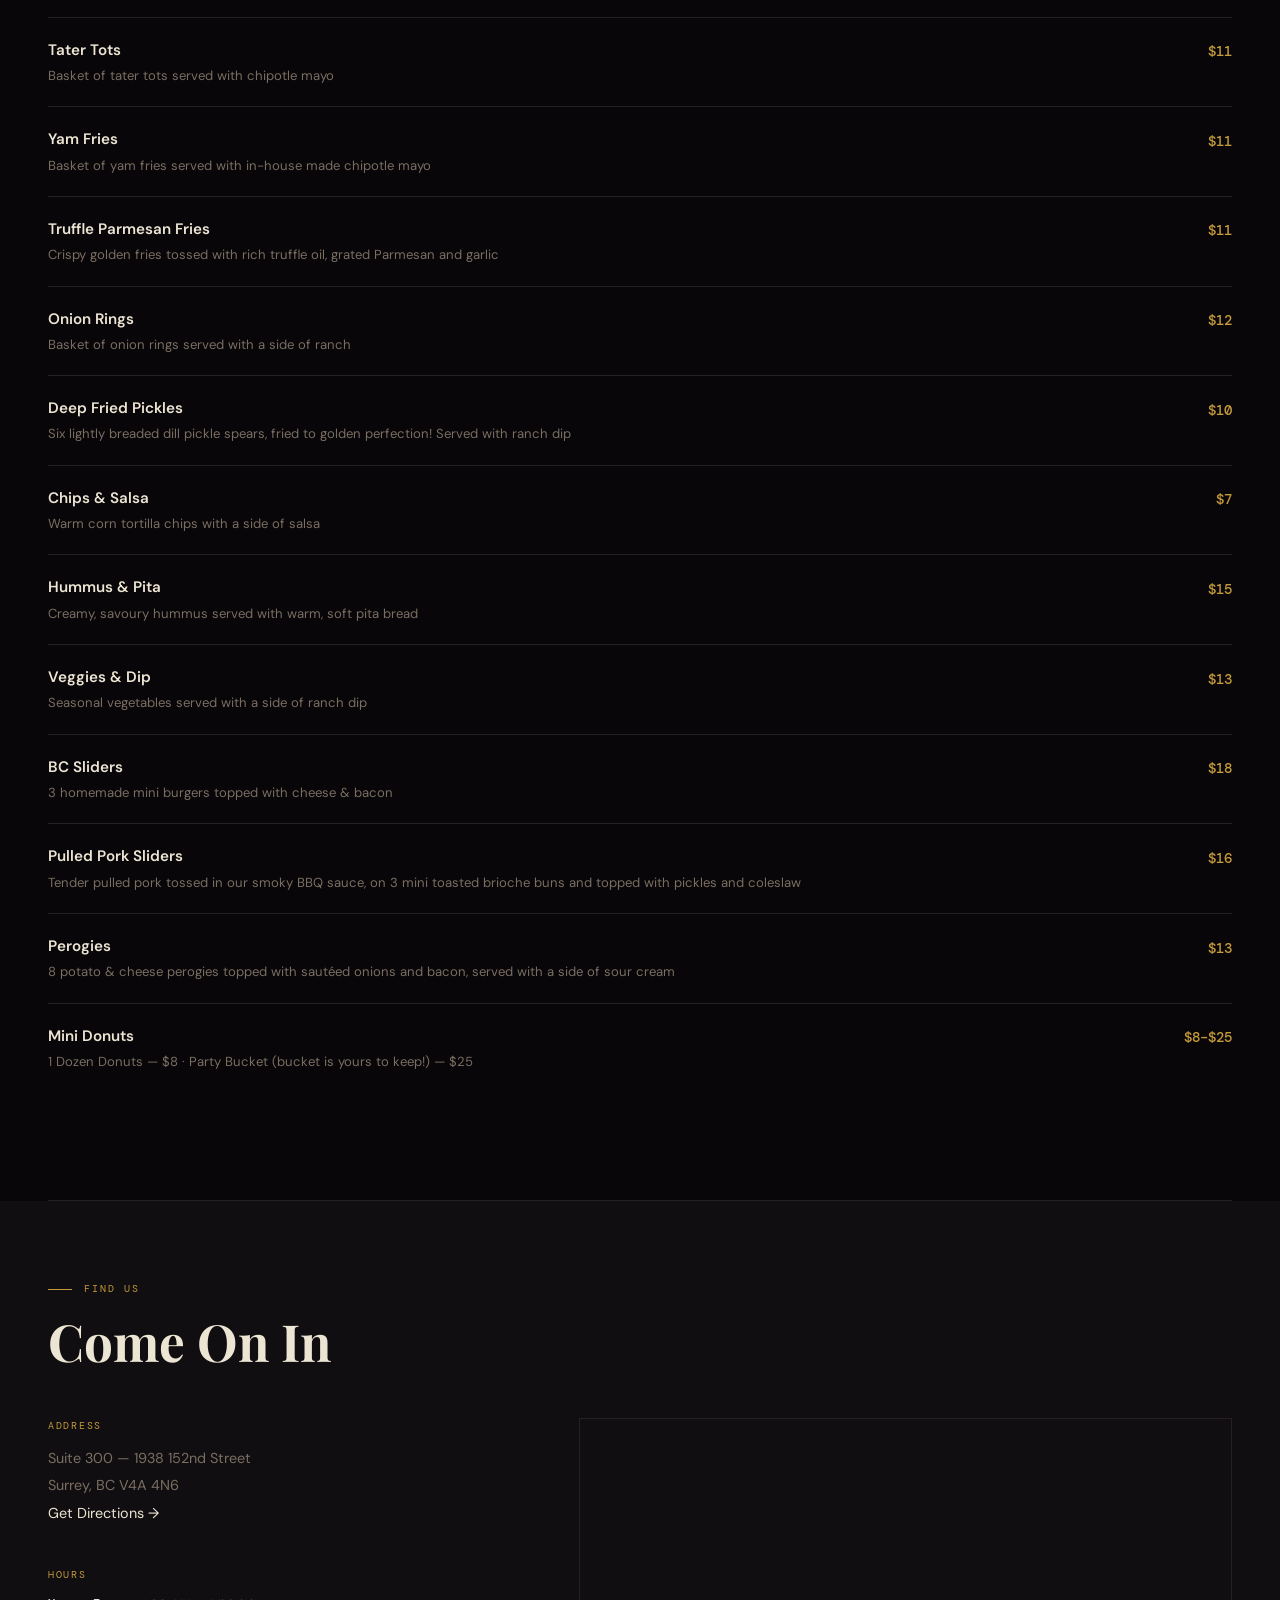
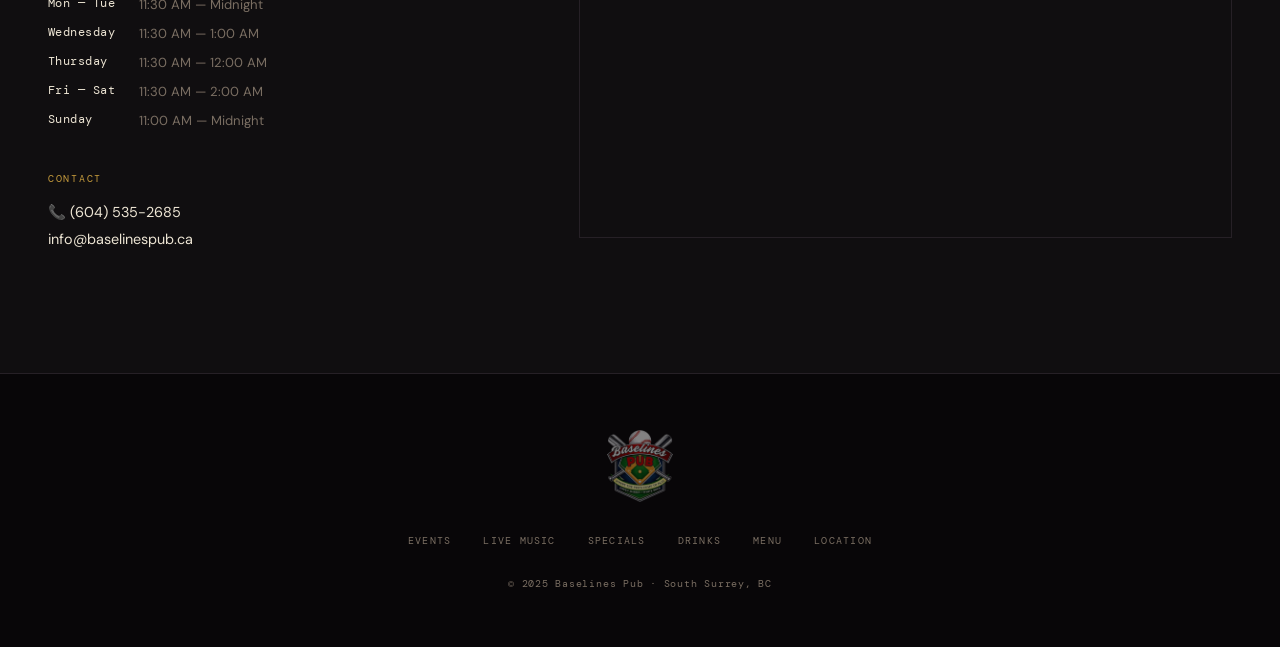
==== commit 9f55fd7f: "Update index.html" ====
--- a/index.html
+++ b/index.html
@@ -161,12 +161,12 @@
 /* ─── MENU ─── */
 #menu{background:var(--bg);}
 .menu-note{background:var(--bg3);border-left:3px solid var(--gold);padding:1rem 1.5rem;margin-bottom:2.5rem;font-size:0.85rem;color:var(--muted);font-style:italic;}
-.menu-tabs{display:flex;gap:3px;flex-wrap:wrap;margin-bottom:2.5rem;background:var(--border);padding:3px;}
-.menu-tab{background:transparent;border:none;color:var(--muted);padding:0.65rem 1.4rem;font-family:'DM Mono',monospace;font-size:0.68rem;font-weight:500;letter-spacing:0.1em;text-transform:uppercase;cursor:pointer;transition:all 0.2s;}
-.menu-tab:hover{color:var(--cream);}
-.menu-tab.active{background:var(--gold);color:#080608;}
-.menu-section{display:none;}
-.menu-section.active{display:block;}
+.menu-tabs,.drink-tabs{display:flex;gap:3px;flex-wrap:wrap;margin-bottom:2.5rem;background:var(--border);padding:3px;}
+.menu-tab,.drink-tab{background:transparent;border:none;color:var(--muted);padding:0.65rem 1.4rem;font-family:'DM Mono',monospace;font-size:0.68rem;font-weight:500;letter-spacing:0.1em;text-transform:uppercase;cursor:pointer;transition:all 0.2s;}
+.menu-tab:hover,.drink-tab:hover{color:var(--cream);}
+.menu-tab.active,.drink-tab.active{background:var(--gold);color:#080608;}
+.menu-section,.drink-section{display:none;}
+.menu-section.active,.drink-section.active{display:block;}
 .menu-cat-title{font-family:'Playfair Display',serif;font-size:1.3rem;color:var(--gold-pale);margin-bottom:1.25rem;padding-bottom:0.75rem;border-bottom:1px solid var(--border);}
 .menu-cat{margin-bottom:3rem;}
 .menu-items{display:flex;flex-direction:column;gap:1.25rem;}
@@ -223,7 +223,7 @@
   .divider{margin:0 1.5rem;}
   .events-grid{grid-template-columns:1fr;}
   .gig-grid{grid-template-columns:1fr;}
-  .day-tab,.menu-tab,.month-tab{padding:0.85rem 1.1rem;min-height:44px;}
+  .day-tab,.menu-tab,.month-tab,.drink-tab{padding:0.85rem 1.1rem;min-height:44px;}
   .loc-grid{grid-template-columns:1fr;gap:2.5rem;}
   .map-wrap{height:300px;}
   .menu-item{gap:1rem;}
@@ -243,7 +243,7 @@
   section{padding:3rem 1.25rem;}
   .sec-head h2{font-size:clamp(1.7rem,8vw,2.2rem);}
   .menu-item{flex-direction:column;gap:0.35rem;}
-  .mi-price{padding-top:0;}
+  .mi-price{padding-top:0;white-space:normal;}
   .loc-grid{gap:2rem;}
   .map-wrap{height:230px;}
   footer{padding:3rem 1.5rem;}
@@ -462,16 +462,142 @@
 
 <div class="divider"></div>
 
-<!-- DRINK SPECIALS -->
+<!-- DRINK MENU -->
 <section id="drink-specials">
   <div class="sec-head">
     <div class="section-kicker">Behind The Bar</div>
-    <h2>Drink Specials</h2>
-  </div>
-  <div class="soon-card">
-    <div class="soon-icon"><svg viewBox="0 0 24 24" fill="none" stroke="currentColor" stroke-width="1.3" stroke-linecap="round" stroke-linejoin="round"><path d="M5 3h14l-1.2 15a2 2 0 0 1-2 1.8H8.2a2 2 0 0 1-2-1.8L5 3z"></path><line x1="4" y1="3" x2="20" y2="3"></line><line x1="12" y1="12" x2="12" y2="19.5"></line></svg></div>
-    <div class="soon-title">Coming Soon</div>
-    <p class="soon-sub">We're pouring together a dedicated drink specials lineup. Check back soon — or ask your server what's on tonight.</p>
+    <h2>Drink Menu</h2>
+  </div>
+  <div class="drink-tabs">
+    <button class="drink-tab active" data-drink="spirits">Spirits</button>
+    <button class="drink-tab" data-drink="beer">Beer &amp; Coolers</button>
+    <button class="drink-tab" data-drink="wine">Wine</button>
+    <button class="drink-tab" data-drink="nonalc">Non-Alcoholic</button>
+  </div>
+
+  <div class="drink-section active" id="drink-spirits">
+    <div class="menu-cat"><div class="menu-cat-title">Vodka <span style="color:var(--muted);font-family:'DM Mono',monospace;font-size:0.62rem;letter-spacing:0.06em;text-transform:none;">1oz / 2oz</span></div><div class="menu-items">
+      <div class="menu-item"><div><div class="mi-name">Smirnoff</div></div><div class="mi-price">$7.25 / $10.75</div></div>
+      <div class="menu-item"><div><div class="mi-name">Stoli</div></div><div class="mi-price">$7.50 / $11.25</div></div>
+      <div class="menu-item"><div><div class="mi-name">Ketel One</div></div><div class="mi-price">$8.25 / $12.50</div></div>
+      <div class="menu-item"><div><div class="mi-name">Grey Goose</div></div><div class="mi-price">$10.50 / $15.75</div></div>
+    </div></div>
+    <div class="menu-cat"><div class="menu-cat-title">Rum <span style="color:var(--muted);font-family:'DM Mono',monospace;font-size:0.62rem;letter-spacing:0.06em;text-transform:none;">1oz / 2oz</span></div><div class="menu-items">
+      <div class="menu-item"><div><div class="mi-name">Captain Morgan White</div></div><div class="mi-price">$7.25 / $10.75</div></div>
+      <div class="menu-item"><div><div class="mi-name">Captain Morgan Dark</div></div><div class="mi-price">$7.25 / $10.75</div></div>
+      <div class="menu-item"><div><div class="mi-name">Captain Morgan Spiced</div></div><div class="mi-price">$7.50 / $11.25</div></div>
+      <div class="menu-item"><div><div class="mi-name">Appleton Estate</div></div><div class="mi-price">$8.00 / $12.00</div></div>
+      <div class="menu-item"><div><div class="mi-name">Kraken Black Spiced</div></div><div class="mi-price">$8.25 / $12.50</div></div>
+      <div class="menu-item"><div><div class="mi-name">Sailor Jerry Spiced</div></div><div class="mi-price">$8.25 / $12.50</div></div>
+    </div></div>
+    <div class="menu-cat"><div class="menu-cat-title">Whiskey <span style="color:var(--muted);font-family:'DM Mono',monospace;font-size:0.62rem;letter-spacing:0.06em;text-transform:none;">1oz / 2oz</span></div><div class="menu-items">
+      <div class="menu-item"><div><div class="mi-name">Seagram's VO</div></div><div class="mi-price">$7.25 / $10.75</div></div>
+      <div class="menu-item"><div><div class="mi-name">Fireball</div></div><div class="mi-price">$7.25 / $10.75</div></div>
+      <div class="menu-item"><div><div class="mi-name">Crown Royal</div></div><div class="mi-price">$7.75 / $11.75</div></div>
+      <div class="menu-item"><div><div class="mi-name">Crown Royal Apple</div></div><div class="mi-price">$7.75 / $11.75</div></div>
+      <div class="menu-item"><div><div class="mi-name">Jameson</div></div><div class="mi-price">$8.25 / $12.50</div></div>
+      <div class="menu-item"><div><div class="mi-name">Bearface Bourbon</div></div><div class="mi-price">$8.75 / $13.25</div></div>
+      <div class="menu-item"><div><div class="mi-name">Monkey Shoulder</div></div><div class="mi-price">$11.00 / $16.50</div></div>
+      <div class="menu-item"><div><div class="mi-name">Redbreast</div></div><div class="mi-price">$11.50 / $17.25</div></div>
+    </div></div>
+    <div class="menu-cat"><div class="menu-cat-title">Gin <span style="color:var(--muted);font-family:'DM Mono',monospace;font-size:0.62rem;letter-spacing:0.06em;text-transform:none;">1oz / 2oz</span></div><div class="menu-items">
+      <div class="menu-item"><div><div class="mi-name">Gordon's</div></div><div class="mi-price">$7.25 / $10.75</div></div>
+      <div class="menu-item"><div><div class="mi-name">Tanqueray</div></div><div class="mi-price">$7.75 / $11.75</div></div>
+      <div class="menu-item"><div><div class="mi-name">Empress 1908 Indigo</div></div><div class="mi-price">$10.75 / $16.25</div></div>
+      <div class="menu-item"><div><div class="mi-name">Empress 1908 Cucumber Lemon</div></div><div class="mi-price">$10.75 / $16.25</div></div>
+    </div></div>
+    <div class="menu-cat"><div class="menu-cat-title">Scotch <span style="color:var(--muted);font-family:'DM Mono',monospace;font-size:0.62rem;letter-spacing:0.06em;text-transform:none;">1oz / 2oz</span></div><div class="menu-items">
+      <div class="menu-item"><div><div class="mi-name">Bell's</div></div><div class="mi-price">$7.25 / $10.75</div></div>
+      <div class="menu-item"><div><div class="mi-name">Bushmills Black</div></div><div class="mi-price">$8.25 / $12.50</div></div>
+      <div class="menu-item"><div><div class="mi-name">Johnnie Walker Black</div></div><div class="mi-price">$10.75 / $16.25</div></div>
+      <div class="menu-item"><div><div class="mi-name">Glenlivet Founders Reserve</div></div><div class="mi-price">$11.25 / $17.00</div></div>
+      <div class="menu-item"><div><div class="mi-name">Glenlivet 12yr</div></div><div class="mi-price">$12.25 / $18.50</div></div>
+      <div class="menu-item"><div><div class="mi-name">Talisker</div></div><div class="mi-price">$15.75 / $23.75</div></div>
+    </div></div>
+    <div class="menu-cat"><div class="menu-cat-title">Tequila <span style="color:var(--muted);font-family:'DM Mono',monospace;font-size:0.62rem;letter-spacing:0.06em;text-transform:none;">1oz / 2oz</span></div><div class="menu-items">
+      <div class="menu-item"><div><div class="mi-name">El Tequileno</div></div><div class="mi-price">$7.75 / $11.75</div></div>
+      <div class="menu-item"><div><div class="mi-name">Espolon Blanco</div></div><div class="mi-price">$8.75 / $13.25</div></div>
+      <div class="menu-item"><div><div class="mi-name">Casamigos Blanco</div></div><div class="mi-price">$11.50 / $17.25</div></div>
+      <div class="menu-item"><div><div class="mi-name">Casamigos Reposado</div></div><div class="mi-price">$12.00 / $18.00</div></div>
+      <div class="menu-item"><div><div class="mi-name">Don Julio Blanco</div></div><div class="mi-price">$12.25 / $18.50</div></div>
+      <div class="menu-item"><div><div class="mi-name">Don Julio Reposado</div></div><div class="mi-price">$13.50 / $20.25</div></div>
+      <div class="menu-item"><div><div class="mi-name">Clase Azul Reposado</div></div><div class="mi-price">$34.00 / $60.00</div></div>
+    </div></div>
+  </div>
+
+  <div class="drink-section" id="drink-beer">
+    <div class="menu-cat"><div class="menu-cat-title">Bottled Beer <span style="color:var(--muted);font-family:'DM Mono',monospace;font-size:0.62rem;letter-spacing:0.06em;text-transform:none;">341mL</span></div><div class="menu-items">
+      <div class="menu-item"><div><div class="mi-name">Canadian</div></div><div class="mi-price">$7.00</div></div>
+      <div class="menu-item"><div><div class="mi-name">Coors Light</div></div><div class="mi-price">$7.00</div></div>
+      <div class="menu-item"><div><div class="mi-name">Kokanee</div></div><div class="mi-price">$7.00</div></div>
+      <div class="menu-item"><div><div class="mi-name">Budweiser</div></div><div class="mi-price">$7.00</div></div>
+      <div class="menu-item"><div><div class="mi-name">Bud Light</div></div><div class="mi-price">$7.00</div></div>
+      <div class="menu-item"><div><div class="mi-name">Miller Lite</div></div><div class="mi-price">$7.00</div></div>
+      <div class="menu-item"><div><div class="mi-name">Corona</div></div><div class="mi-price">$7.25</div></div>
+      <div class="menu-item"><div><div class="mi-name">MGD</div></div><div class="mi-price">$7.50</div></div>
+      <div class="menu-item"><div><div class="mi-name">Sleeman's Honey Brown</div></div><div class="mi-price">$7.50</div></div>
+      <div class="menu-item"><div><div class="mi-name">Heineken</div><div class="mi-desc">330mL</div></div><div class="mi-price">$7.50</div></div>
+      <div class="menu-item"><div><div class="mi-name">Stella Artois</div></div><div class="mi-price">$7.50</div></div>
+      <div class="menu-item"><div><div class="mi-name">Michelob Ultra</div></div><div class="mi-price">$7.50</div></div>
+    </div></div>
+    <div class="menu-cat"><div class="menu-cat-title">Tall Cans <span style="color:var(--muted);font-family:'DM Mono',monospace;font-size:0.62rem;letter-spacing:0.06em;text-transform:none;">473mL</span></div><div class="menu-items">
+      <div class="menu-item"><div><div class="mi-name">Pilsner</div></div><div class="mi-price">$7.25</div></div>
+      <div class="menu-item"><div><div class="mi-name">Coors Original</div></div><div class="mi-price">$7.50</div></div>
+    </div></div>
+    <div class="menu-cat"><div class="menu-cat-title">On Tap <span style="color:var(--muted);font-family:'DM Mono',monospace;font-size:0.62rem;letter-spacing:0.06em;text-transform:none;">20oz Pint / 60oz Jug</span></div><div class="menu-items">
+      <div class="menu-item"><div><div class="mi-name">Pilsner</div></div><div class="mi-price">$7.25 / $21.00</div></div>
+      <div class="menu-item"><div><div class="mi-name">Canadian</div></div><div class="mi-price">$7.50 / $21.75</div></div>
+      <div class="menu-item"><div><div class="mi-name">Coors Light</div></div><div class="mi-price">$7.50 / $21.75</div></div>
+      <div class="menu-item"><div><div class="mi-name">Granville Island Cypress Honey Lager</div></div><div class="mi-price">$7.75 / $22.50</div></div>
+      <div class="menu-item"><div><div class="mi-name">Rickard's Red</div></div><div class="mi-price">$7.75 / $22.50</div></div>
+      <div class="menu-item"><div><div class="mi-name">Blue Moon</div></div><div class="mi-price">$8.00 / $23.25</div></div>
+      <div class="menu-item"><div><div class="mi-name">Heineken</div></div><div class="mi-price">$8.75 / $25.50</div></div>
+      <div class="menu-item"><div><div class="mi-name">Howe Sound Hazy Daze IPA</div></div><div class="mi-price">$8.75 / $25.50</div></div>
+      <div class="menu-item"><div><div class="mi-name">Fat Tug IPA</div></div><div class="mi-price">$8.75 / $25.50</div></div>
+      <div class="menu-item"><div><div class="mi-name">Phillips Blue Buck</div></div><div class="mi-price">$8.75 / $25.50</div></div>
+      <div class="menu-item"><div><div class="mi-name">Strongbow</div><div class="mi-desc">Pint only</div></div><div class="mi-price">$8.00</div></div>
+      <div class="menu-item"><div><div class="mi-name">Guinness</div><div class="mi-desc">Pint only</div></div><div class="mi-price">$9.25</div></div>
+      <div class="menu-item"><div><div class="mi-name">Rotating Taps</div><div class="mi-desc">Ask your server what's pouring today</div></div><div class="mi-price">—</div></div>
+    </div></div>
+    <div class="menu-cat"><div class="menu-cat-title">Ciders &amp; Coolers <span style="color:var(--muted);font-family:'DM Mono',monospace;font-size:0.62rem;letter-spacing:0.06em;text-transform:none;">355mL</span></div><div class="menu-items">
+      <div class="menu-item"><div><div class="mi-name">Growers</div><div class="mi-desc">Peach or Pear</div></div><div class="mi-price">$7.00</div></div>
+      <div class="menu-item"><div><div class="mi-name">Hey Y'all</div></div><div class="mi-price">$7.25</div></div>
+      <div class="menu-item"><div><div class="mi-name">Nutrl</div><div class="mi-desc">Grape or Grapefruit</div></div><div class="mi-price">$7.25</div></div>
+      <div class="menu-item"><div><div class="mi-name">Happy Dad</div><div class="mi-desc">Grape, Fruit Punch, or Raspberry</div></div><div class="mi-price">$7.25</div></div>
+      <div class="menu-item"><div><div class="mi-name">White Claw</div><div class="mi-desc">Lime, Mango, or Black Cherry</div></div><div class="mi-price">$7.50</div></div>
+      <div class="menu-item"><div><div class="mi-name">Smirnoff Ice</div><div class="mi-desc">330mL</div></div><div class="mi-price">$7.50</div></div>
+    </div></div>
+  </div>
+
+  <div class="drink-section" id="drink-wine">
+    <div class="menu-cat"><div class="menu-cat-title">Reds <span style="color:var(--muted);font-family:'DM Mono',monospace;font-size:0.62rem;letter-spacing:0.06em;text-transform:none;">6oz / 9oz / ½L / Btl</span></div><div class="menu-items">
+      <div class="menu-item"><div><div class="mi-name">Jackson Triggs Merlot</div></div><div class="mi-price">$6.25 / $9.25 / $16.00</div></div>
+      <div class="menu-item"><div><div class="mi-name">Murray Banks Cab Sauv</div></div><div class="mi-price">$7.00 / $10.00 / $17.50 / $26.00</div></div>
+      <div class="menu-item"><div><div class="mi-name">Bin 555 Shiraz</div></div><div class="mi-price">$8.00 / $11.00 / $19.50 / $29.00</div></div>
+      <div class="menu-item"><div><div class="mi-name">Woodwork Cab Sauv</div><div class="mi-desc">Bottle only</div></div><div class="mi-price">$32.00</div></div>
+      <div class="menu-item"><div><div class="mi-name">1884 Malbec</div><div class="mi-desc">Bottle only</div></div><div class="mi-price">$38.00</div></div>
+    </div></div>
+    <div class="menu-cat"><div class="menu-cat-title">Whites <span style="color:var(--muted);font-family:'DM Mono',monospace;font-size:0.62rem;letter-spacing:0.06em;text-transform:none;">6oz / 9oz / ½L / Btl</span></div><div class="menu-items">
+      <div class="menu-item"><div><div class="mi-name">Jackson Triggs Sauv Blanc</div></div><div class="mi-price">$6.25 / $9.25 / $16.00</div></div>
+      <div class="menu-item"><div><div class="mi-name">Hardys Riesling Gewürztraminer</div></div><div class="mi-price">$7.25 / $10.25 / $18.00 / $27.00</div></div>
+      <div class="menu-item"><div><div class="mi-name">Yellowtail Chardonnay</div></div><div class="mi-price">$7.25 / $10.25 / $18.00 / $27.00</div></div>
+      <div class="menu-item"><div><div class="mi-name">Tempus Two Pinot Grigio</div></div><div class="mi-price">$7.75 / $10.75 / $19.00 / $28.50</div></div>
+      <div class="menu-item"><div><div class="mi-name">Kim Crawford Sauv Blanc</div><div class="mi-desc">Bottle only</div></div><div class="mi-price">$38.00</div></div>
+    </div></div>
+    <div class="menu-cat"><div class="menu-cat-title">Sparkling <span style="color:var(--muted);font-family:'DM Mono',monospace;font-size:0.62rem;letter-spacing:0.06em;text-transform:none;">200mL</span></div><div class="menu-items">
+      <div class="menu-item"><div><div class="mi-name">Henkell</div></div><div class="mi-price">$10.00</div></div>
+    </div></div>
+    <div class="menu-note">Wine Wednesday: $5.50 house wine (6oz) &middot; $5 off any 750mL bottle.</div>
+  </div>
+
+  <div class="drink-section" id="drink-nonalc">
+    <div class="menu-cat"><div class="menu-cat-title">Non-Alcoholic</div><div class="menu-items">
+      <div class="menu-item"><div><div class="mi-name">Budweiser Zero</div></div><div class="mi-price">$5.25</div></div>
+      <div class="menu-item"><div><div class="mi-name">Heineken 0.0</div></div><div class="mi-price">$5.25</div></div>
+      <div class="menu-item"><div><div class="mi-name">Corona 0.0</div></div><div class="mi-price">$5.25</div></div>
+      <div class="menu-item"><div><div class="mi-name">Guinness 0</div></div><div class="mi-price">$7.00</div></div>
+      <div class="menu-item"><div><div class="mi-name">Ole</div><div class="mi-desc">Assorted flavours</div></div><div class="mi-price">$5.25</div></div>
+    </div></div>
   </div>
 </section>
 
@@ -729,6 +855,17 @@
 const jsMonthMap = ['jan','feb','mar','apr','may','jun','jul','aug','sep','oct','nov','dec'];
 const curMonthKey = jsMonthMap[new Date().getMonth()];
 setMonth(monthOrder.includes(curMonthKey) ? curMonthKey : 'aug');
+
+const drinkTabs = document.querySelectorAll('.drink-tab');
+const drinkSections = document.querySelectorAll('.drink-section');
+drinkTabs.forEach(tab => {
+  tab.addEventListener('click', () => {
+    drinkTabs.forEach(t => t.classList.remove('active'));
+    drinkSections.forEach(s => s.classList.remove('active'));
+    tab.classList.add('active');
+    document.getElementById(`drink-${tab.dataset.drink}`).classList.add('active');
+  });
+});
 </script>
 </body>
 </html>
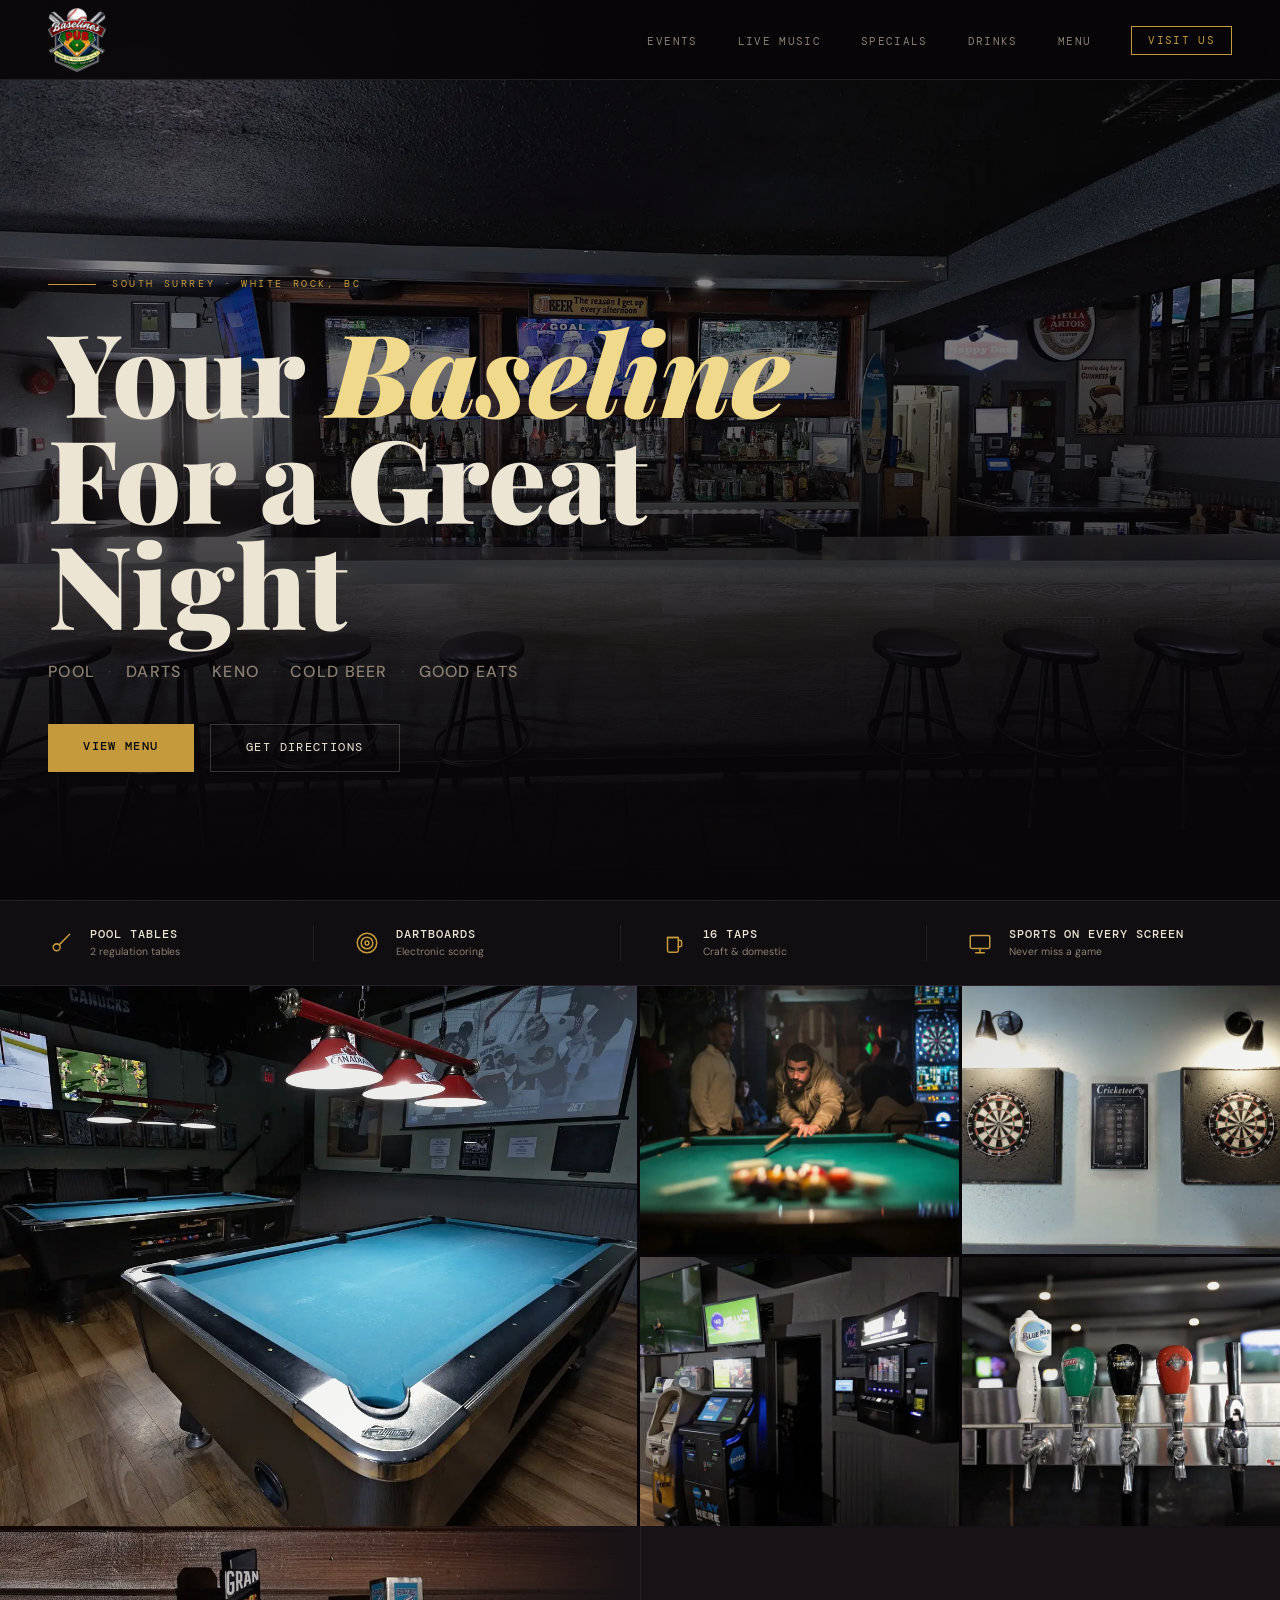
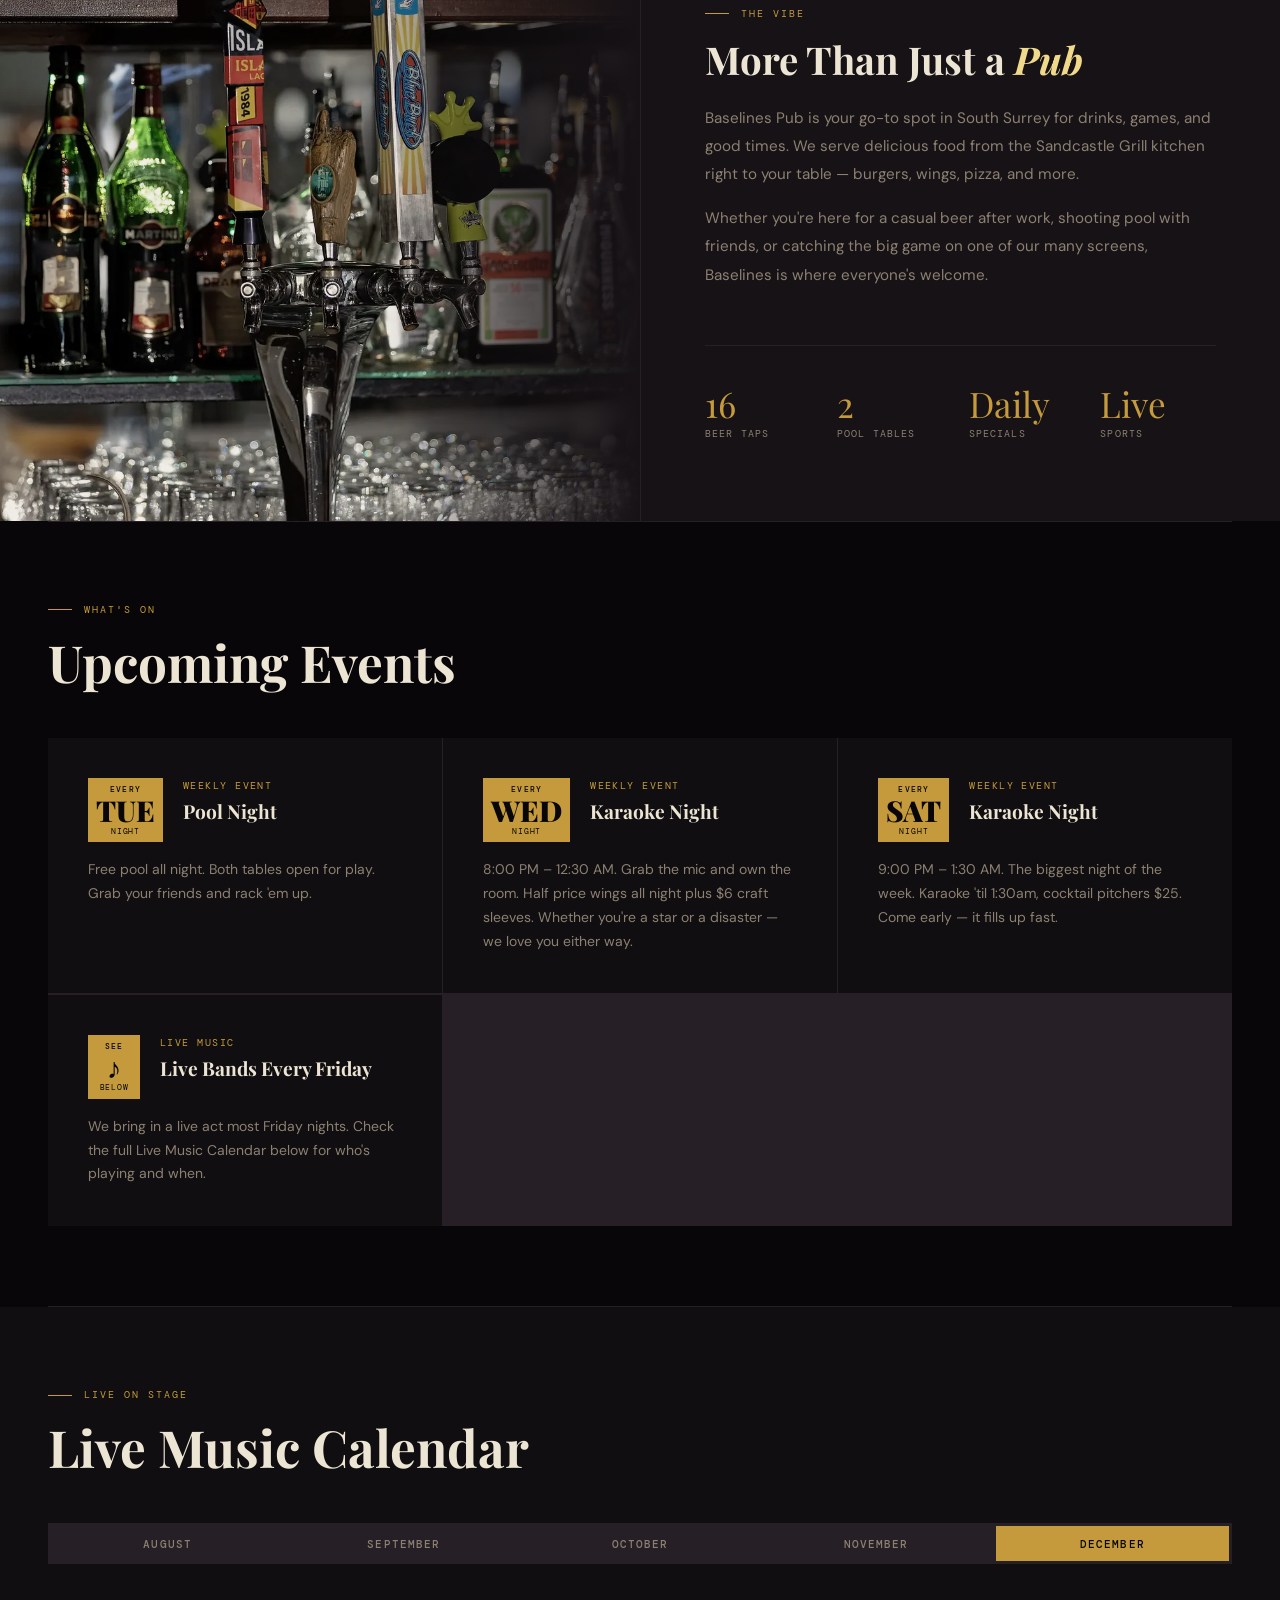
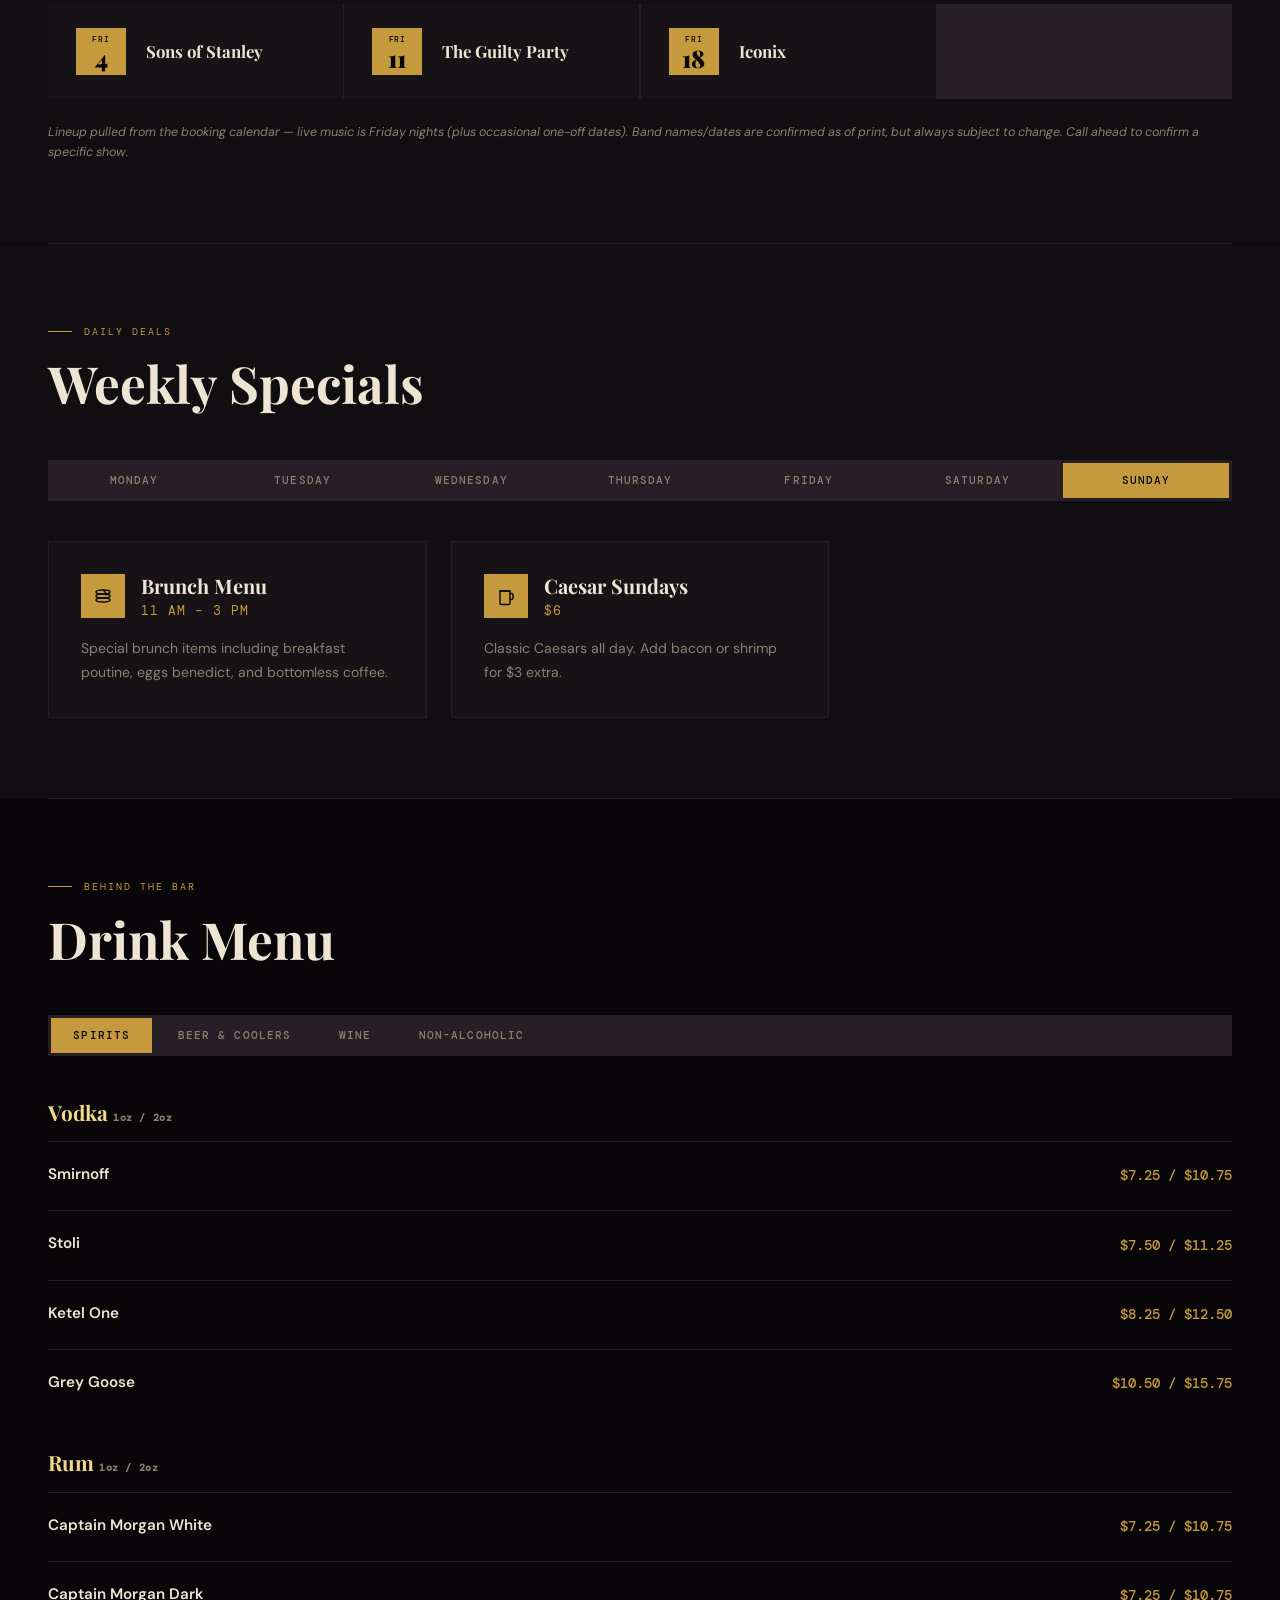
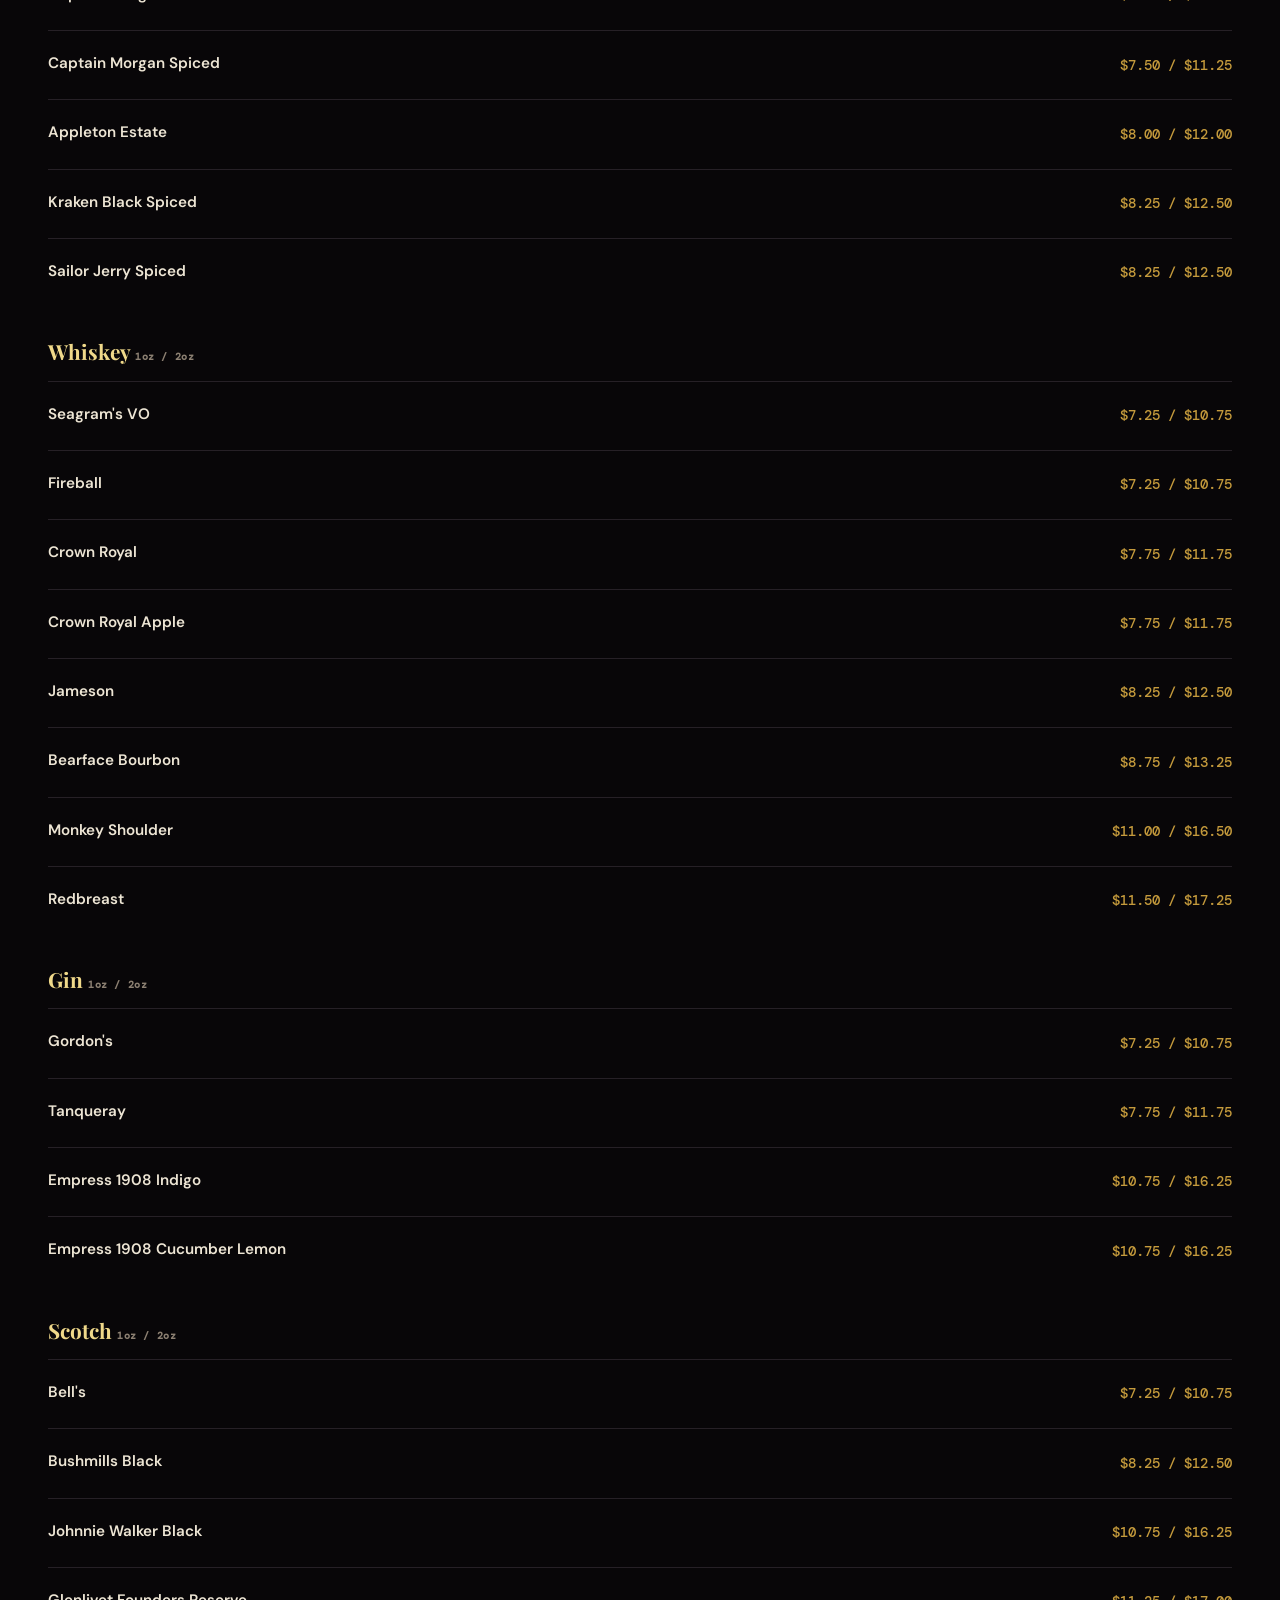
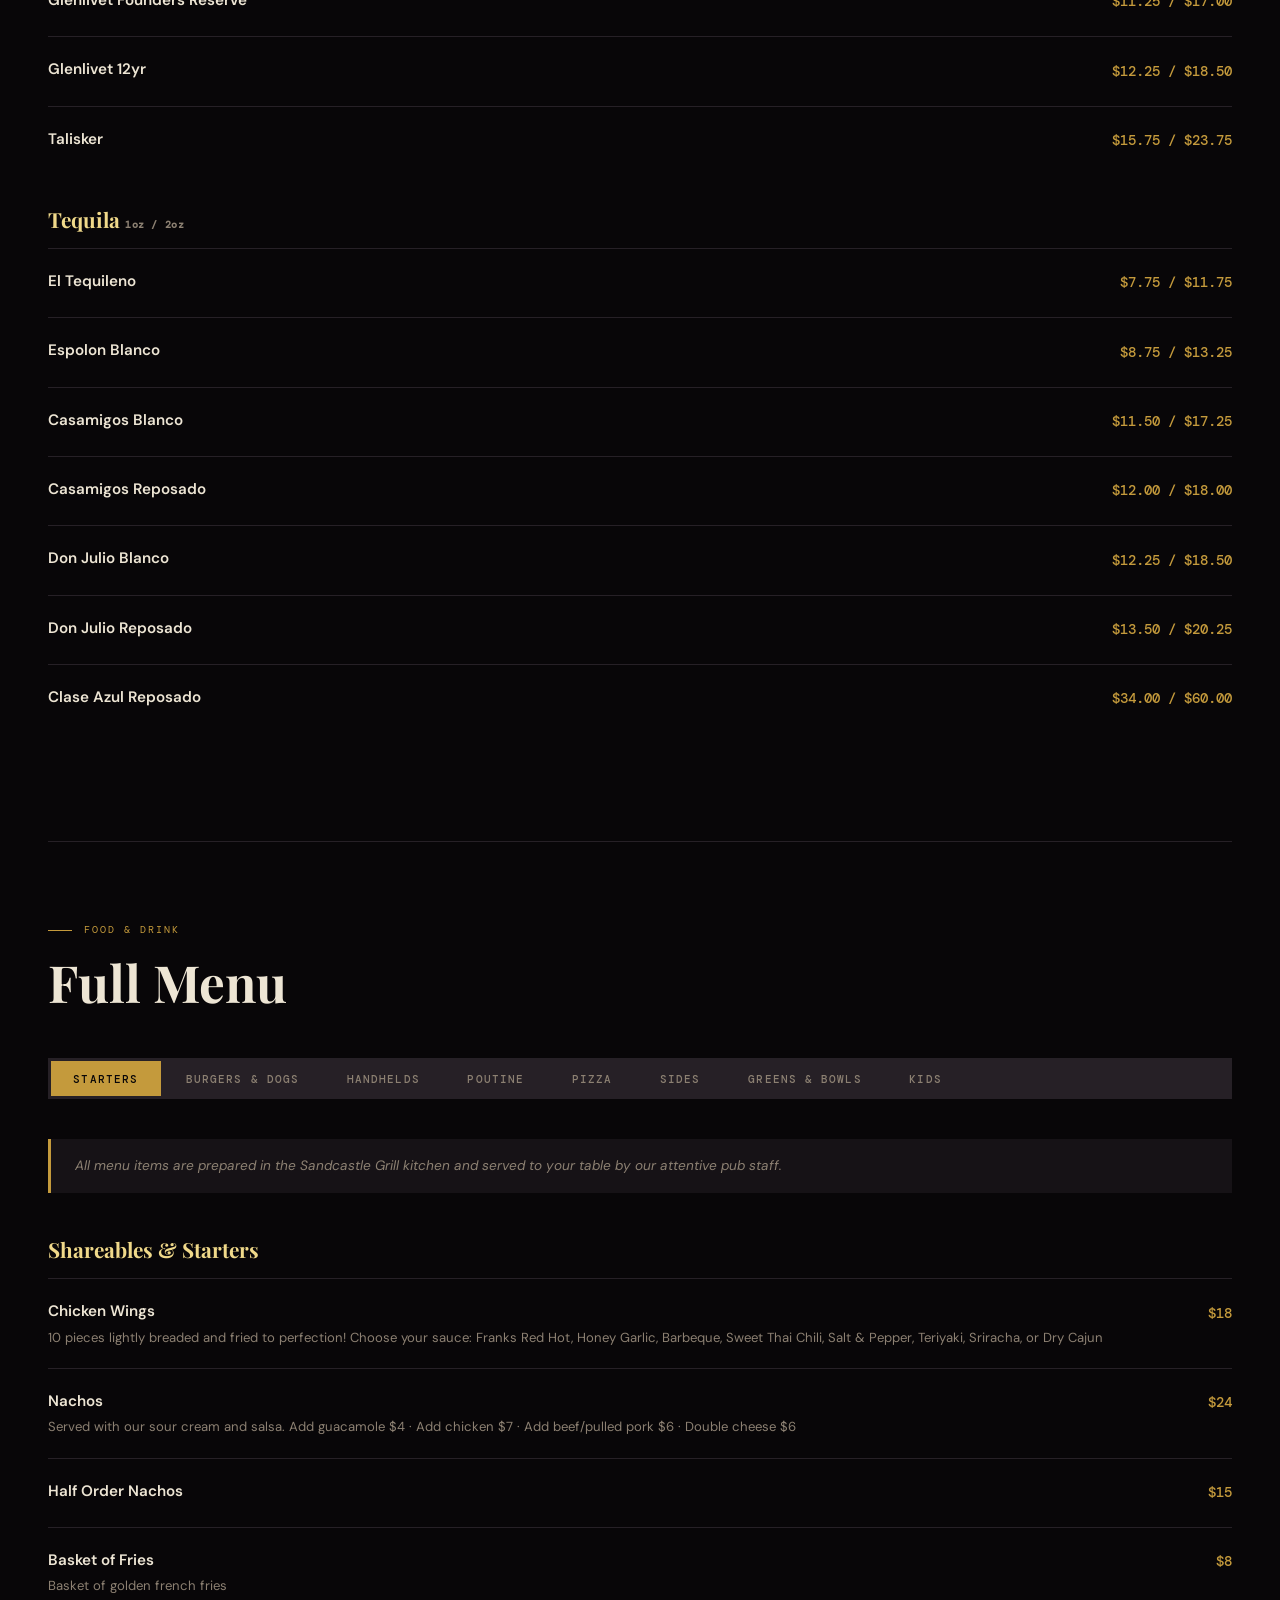
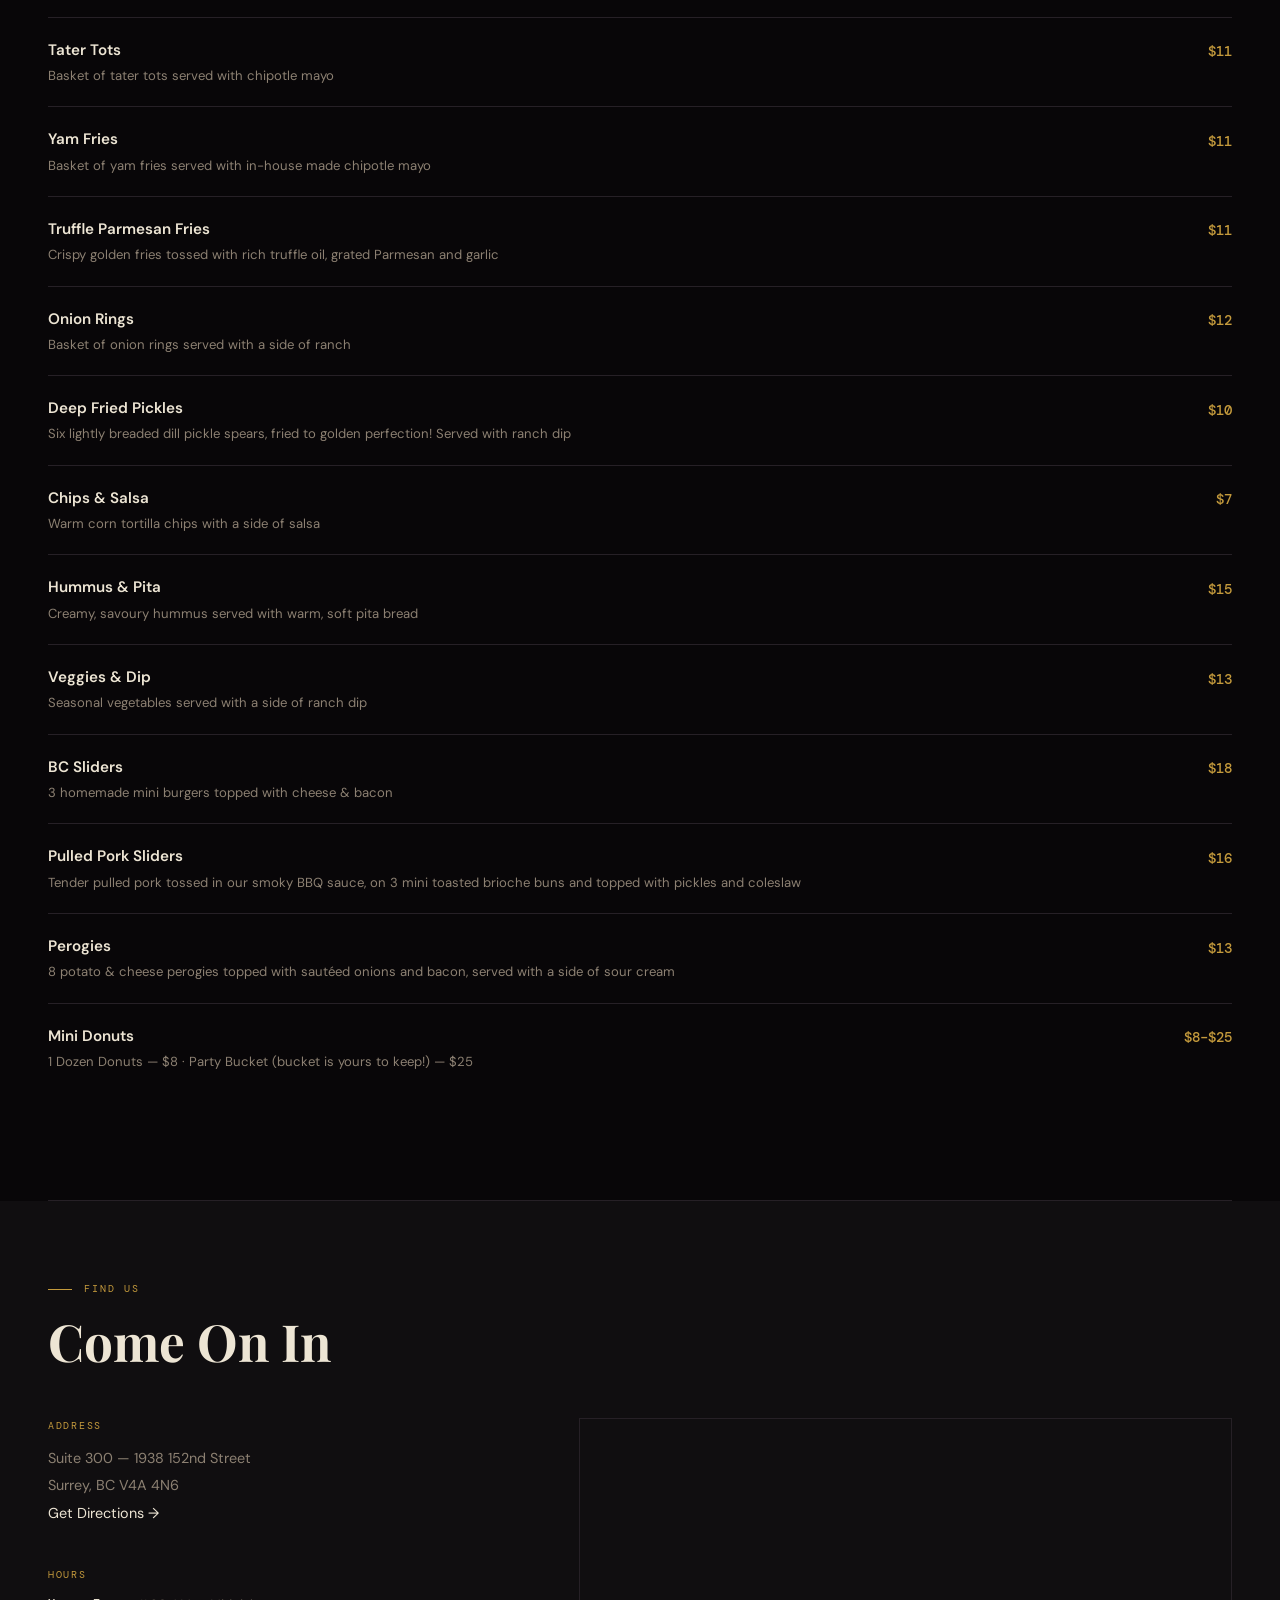
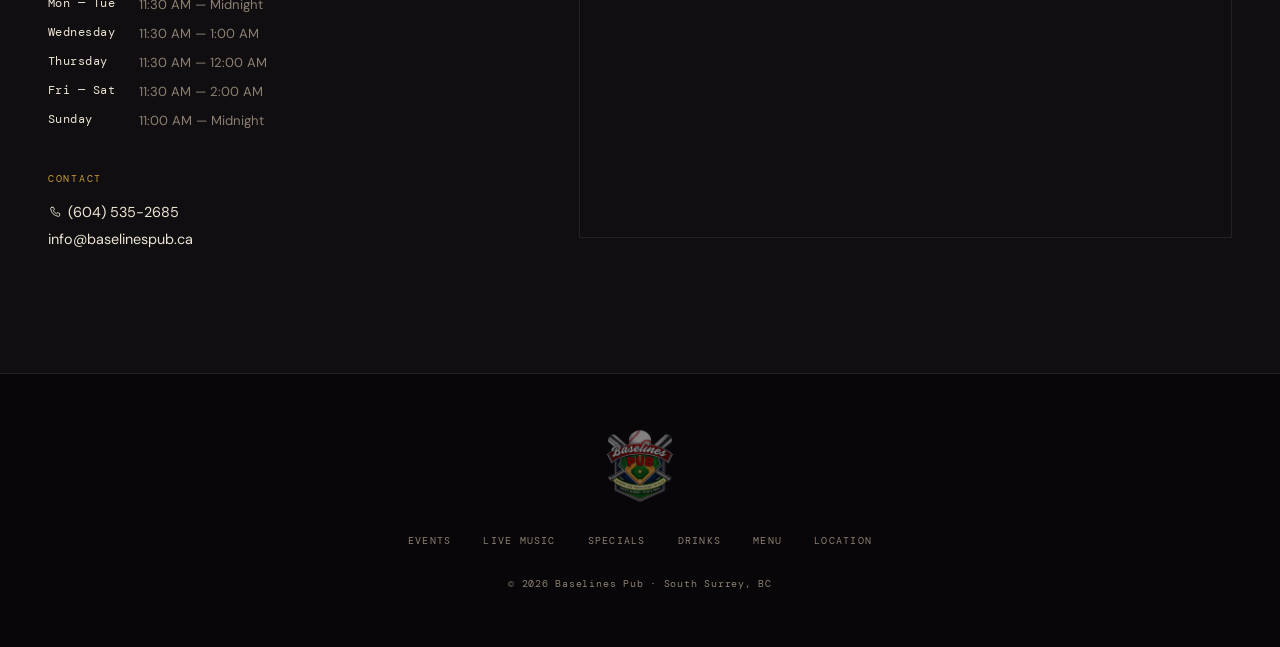
==== commit d1c6a9b4: "updates" ====
--- a/index.html
+++ b/index.html
@@ -3,12 +3,64 @@
 <head>
 <meta charset="UTF-8">
 <meta name="viewport" content="width=device-width, initial-scale=1.0">
+<!-- Google tag (gtag.js) -->
+<script async src="https://www.googletagmanager.com/gtag/js?id=G-E9HNW03XQZ"></script>
+<script>
+  window.dataLayer = window.dataLayer || [];
+  function gtag(){dataLayer.push(arguments);}
+  gtag('js', new Date());
+
+  gtag('config', 'G-E9HNW03XQZ');
+</script>
 <title>Baselines Pub — South Surrey & White Rock, BC</title>
 <meta name="description" content="Baselines Pub — your neighbourhood pub in South Surrey. Pool tables, dartboards, 16 taps, daily specials, live music, and great food from the Sandcastle Grill kitchen.">
 <link rel="preconnect" href="https://fonts.googleapis.com">
 <link rel="preconnect" href="https://fonts.gstatic.com" crossorigin>
 <link href="https://fonts.googleapis.com/css2?family=Playfair+Display:ital,wght@0,700;0,900;1,700&family=DM+Sans:wght@300;400;500;600&family=DM+Mono:wght@400;500&display=swap" rel="stylesheet">
 <link rel="preload" as="image" href="images/wide_bar_shot.webp" fetchpriority="high">
+<link rel="canonical" href="https://baselinespub.ca/">
+<link rel="icon" href="images/baselines-logo.png">
+<link rel="apple-touch-icon" href="images/baselines-logo.png">
+<meta name="theme-color" content="#080608">
+<meta property="og:type" content="website">
+<meta property="og:site_name" content="Baselines Pub">
+<meta property="og:title" content="Baselines Pub — South Surrey & White Rock, BC">
+<meta property="og:description" content="Baselines Pub — your neighbourhood pub in South Surrey. Pool tables, dartboards, 16 taps, daily specials, live music, and great food from the Sandcastle Grill kitchen.">
+<meta property="og:image" content="https://baselinespub.ca/images/wide_bar_shot.webp">
+<meta property="og:url" content="https://baselinespub.ca/">
+<meta name="twitter:card" content="summary_large_image">
+<meta name="twitter:title" content="Baselines Pub — South Surrey & White Rock, BC">
+<meta name="twitter:description" content="Baselines Pub — your neighbourhood pub in South Surrey. Pool tables, dartboards, 16 taps, daily specials, live music, and great food from the Sandcastle Grill kitchen.">
+<meta name="twitter:image" content="https://baselinespub.ca/images/wide_bar_shot.webp">
+<script type="application/ld+json">
+{
+  "@context": "https://schema.org",
+  "@type": "BarOrPub",
+  "name": "Baselines Pub",
+  "image": "https://baselinespub.ca/images/wide_bar_shot.webp",
+  "url": "https://baselinespub.ca/",
+  "telephone": "+1-604-535-2685",
+  "email": "info@baselinespub.ca",
+  "priceRange": "$$",
+  "servesCuisine": "Pub Food",
+  "menu": "https://baselinespub.ca/#menu",
+  "address": {
+    "@type": "PostalAddress",
+    "streetAddress": "Suite 300, 1938 152nd Street",
+    "addressLocality": "Surrey",
+    "addressRegion": "BC",
+    "postalCode": "V4A 4N6",
+    "addressCountry": "CA"
+  },
+  "openingHoursSpecification": [
+    {"@type":"OpeningHoursSpecification","dayOfWeek":["Monday","Tuesday"],"opens":"11:30","closes":"00:00"},
+    {"@type":"OpeningHoursSpecification","dayOfWeek":"Wednesday","opens":"11:30","closes":"01:00"},
+    {"@type":"OpeningHoursSpecification","dayOfWeek":"Thursday","opens":"11:30","closes":"00:00"},
+    {"@type":"OpeningHoursSpecification","dayOfWeek":["Friday","Saturday"],"opens":"11:30","closes":"02:00"},
+    {"@type":"OpeningHoursSpecification","dayOfWeek":"Sunday","opens":"11:00","closes":"00:00"}
+  ]
+}
+</script>
 <style>
 :root {
   --bg:       #080608;
@@ -20,7 +72,7 @@
   --gold-pale:#f0d98a;
   --red:      #8b2020;
   --cream:    #ede5d4;
-  --muted:    #7a6e62;
+  --muted:    #8c8072;
   --border:   #262026;
   --border2:  #332d33;
   --text:     #c8bfb2;
@@ -28,6 +80,9 @@
 *{margin:0;padding:0;box-sizing:border-box;}
 html{scroll-behavior:smooth;}
 body{background:var(--bg);color:var(--text);font-family:'DM Sans',sans-serif;line-height:1.6;overflow-x:hidden;}
+a:focus-visible,button:focus-visible{outline:2px solid var(--gold);outline-offset:3px;border-radius:2px;}
+.skip-link{position:absolute;left:-9999px;top:0;background:var(--gold);color:#080608;padding:0.75rem 1.25rem;font-family:'DM Mono',monospace;font-size:0.72rem;text-transform:uppercase;letter-spacing:0.08em;z-index:200;text-decoration:none;}
+.skip-link:focus{left:1rem;top:1rem;}
 
 /* ─── NAV ─── */
 nav{position:fixed;top:0;left:0;right:0;z-index:100;background:rgba(8,6,8,0.92);backdrop-filter:blur(16px);border-bottom:1px solid var(--border);display:flex;align-items:center;justify-content:space-between;padding:0 3rem;height:80px;}
@@ -150,13 +205,8 @@
 .scard-price{font-family:'DM Mono',monospace;font-size:0.8rem;color:var(--gold);letter-spacing:0.08em;}
 .scard-desc{font-size:0.875rem;color:var(--muted);line-height:1.7;}
 
-/* ─── DRINK SPECIALS ─── */
+/* ─── DRINK MENU ─── */
 #drink-specials{background:var(--bg);}
-.soon-card{border:1px dashed var(--border2);background:var(--bg2);padding:5rem 2rem;text-align:center;}
-.soon-icon{width:44px;height:44px;margin:0 auto 1.5rem;color:var(--gold);}
-.soon-icon svg{width:100%;height:100%;}
-.soon-title{font-family:'Playfair Display',serif;font-size:clamp(1.6rem,3vw,2.2rem);color:var(--gold-pale);font-weight:700;margin-bottom:0.75rem;}
-.soon-sub{font-size:0.9rem;color:var(--muted);max-width:420px;margin:0 auto;line-height:1.7;}
 
 /* ─── MENU ─── */
 #menu{background:var(--bg);}
@@ -253,6 +303,8 @@
 </head>
 <body>
 
+<a href="#main" class="skip-link">Skip to main content</a>
+
 <!-- NAV -->
 <nav>
   <a href="#" class="nav-logo">
@@ -271,6 +323,7 @@
   </ul>
 </nav>
 
+<main id="main">
 <!-- HERO -->
 <section class="hero">
   <div class="hero-bg"></div>
@@ -287,10 +340,10 @@
 
 <!-- QUICK FACTS -->
 <div class="qfacts">
-  <div class="qfact"><span class="qfact-icon"><svg viewBox="0 0 24 24" fill="none" stroke="currentColor" stroke-width="1.4" stroke-linecap="round" stroke-linejoin="round"><circle cx="8" cy="16" r="3.2"></circle><line x1="10.5" y1="13.5" x2="20" y2="4"></line></svg></span><div><div class="qfact-text">Pool Tables<div class="qfact-sub">2 regulation tables</div></div></div></div>
-  <div class="qfact"><span class="qfact-icon"><svg viewBox="0 0 24 24" fill="none" stroke="currentColor" stroke-width="1.4" stroke-linecap="round" stroke-linejoin="round"><circle cx="12" cy="12" r="9"></circle><circle cx="12" cy="12" r="5.4"></circle><circle cx="12" cy="12" r="1.8"></circle></svg></span><div><div class="qfact-text">Dartboards<div class="qfact-sub">Electronic scoring</div></div></div></div>
-  <div class="qfact"><span class="qfact-icon"><svg viewBox="0 0 24 24" fill="none" stroke="currentColor" stroke-width="1.4" stroke-linecap="round" stroke-linejoin="round"><path d="M6 7h10v12a1.5 1.5 0 0 1-1.5 1.5h-7A1.5 1.5 0 0 1 6 19V7z"></path><path d="M16 9.5h1.5A1.5 1.5 0 0 1 19 11v3a1.5 1.5 0 0 1-1.5 1.5H16"></path><line x1="6" y1="7" x2="16" y2="7"></line></svg></span><div><div class="qfact-text">16 Taps<div class="qfact-sub">Craft &amp; domestic</div></div></div></div>
-  <div class="qfact"><span class="qfact-icon"><svg viewBox="0 0 24 24" fill="none" stroke="currentColor" stroke-width="1.4" stroke-linecap="round" stroke-linejoin="round"><rect x="3" y="5" width="18" height="12" rx="1.5"></rect><line x1="8" y1="21" x2="16" y2="21"></line><line x1="12" y1="17" x2="12" y2="21"></line></svg></span><div><div class="qfact-text">Sports on Every Screen<div class="qfact-sub">Never miss a game</div></div></div></div>
+  <div class="qfact"><span class="qfact-icon"><svg aria-hidden="true" focusable="false" viewBox="0 0 24 24" fill="none" stroke="currentColor" stroke-width="1.4" stroke-linecap="round" stroke-linejoin="round"><circle cx="8" cy="16" r="3.2"></circle><line x1="10.5" y1="13.5" x2="20" y2="4"></line></svg></span><div><div class="qfact-text">Pool Tables<div class="qfact-sub">2 regulation tables</div></div></div></div>
+  <div class="qfact"><span class="qfact-icon"><svg aria-hidden="true" focusable="false" viewBox="0 0 24 24" fill="none" stroke="currentColor" stroke-width="1.4" stroke-linecap="round" stroke-linejoin="round"><circle cx="12" cy="12" r="9"></circle><circle cx="12" cy="12" r="5.4"></circle><circle cx="12" cy="12" r="1.8"></circle></svg></span><div><div class="qfact-text">Dartboards<div class="qfact-sub">Electronic scoring</div></div></div></div>
+  <div class="qfact"><span class="qfact-icon"><svg aria-hidden="true" focusable="false" viewBox="0 0 24 24" fill="none" stroke="currentColor" stroke-width="1.4" stroke-linecap="round" stroke-linejoin="round"><path d="M6 7h10v12a1.5 1.5 0 0 1-1.5 1.5h-7A1.5 1.5 0 0 1 6 19V7z"></path><path d="M16 9.5h1.5A1.5 1.5 0 0 1 19 11v3a1.5 1.5 0 0 1-1.5 1.5H16"></path><line x1="6" y1="7" x2="16" y2="7"></line></svg></span><div><div class="qfact-text">16 Taps<div class="qfact-sub">Craft &amp; domestic</div></div></div></div>
+  <div class="qfact"><span class="qfact-icon"><svg aria-hidden="true" focusable="false" viewBox="0 0 24 24" fill="none" stroke="currentColor" stroke-width="1.4" stroke-linecap="round" stroke-linejoin="round"><rect x="3" y="5" width="18" height="12" rx="1.5"></rect><line x1="8" y1="21" x2="16" y2="21"></line><line x1="12" y1="17" x2="12" y2="21"></line></svg></span><div><div class="qfact-text">Sports on Every Screen<div class="qfact-sub">Never miss a game</div></div></div></div>
 </div>
 
 <!-- PHOTO GRID -->
@@ -369,27 +422,27 @@
     <div class="section-kicker">Live On Stage</div>
     <h2>Live Music Calendar</h2>
   </div>
-  <div class="month-tabs">
-    <button class="month-tab" data-month="aug">August</button>
-    <button class="month-tab" data-month="sep">September</button>
-    <button class="month-tab" data-month="oct">October</button>
-    <button class="month-tab" data-month="nov">November</button>
-    <button class="month-tab" data-month="dec">December</button>
-  </div>
-
-  <div class="gig-panel" id="gigs-aug"><div class="gig-grid">
+  <div class="month-tabs" role="tablist" aria-label="Month">
+    <button class="month-tab" id="tab-month-aug" role="tab" aria-selected="false" aria-controls="gigs-aug" data-month="aug">August</button>
+    <button class="month-tab" id="tab-month-sep" role="tab" aria-selected="false" aria-controls="gigs-sep" data-month="sep">September</button>
+    <button class="month-tab" id="tab-month-oct" role="tab" aria-selected="false" aria-controls="gigs-oct" data-month="oct">October</button>
+    <button class="month-tab" id="tab-month-nov" role="tab" aria-selected="false" aria-controls="gigs-nov" data-month="nov">November</button>
+    <button class="month-tab" id="tab-month-dec" role="tab" aria-selected="false" aria-controls="gigs-dec" data-month="dec">December</button>
+  </div>
+
+  <div class="gig-panel" id="gigs-aug" role="tabpanel" aria-labelledby="tab-month-aug"><div class="gig-grid">
     <div class="gig-card"><div class="gig-date-block"><span class="gig-dow">FRI</span><span class="gig-num">14</span></div><div class="gig-band">Sound Machine</div></div>
     <div class="gig-card"><div class="gig-date-block"><span class="gig-dow">FRI</span><span class="gig-num">21</span></div><div class="gig-band">Coyote Creek</div></div>
     <div class="gig-card"><div class="gig-date-block"><span class="gig-dow">FRI</span><span class="gig-num">28</span></div><div class="gig-band">Hit n Miss</div></div>
   </div></div>
 
-  <div class="gig-panel" id="gigs-sep"><div class="gig-grid">
+  <div class="gig-panel" id="gigs-sep" role="tabpanel" aria-labelledby="tab-month-sep"><div class="gig-grid">
     <div class="gig-card"><div class="gig-date-block"><span class="gig-dow">FRI</span><span class="gig-num">4</span></div><div class="gig-band">Pop Junkies</div></div>
     <div class="gig-card"><div class="gig-date-block"><span class="gig-dow">FRI</span><span class="gig-num">18</span></div><div class="gig-band">Sons of Stanley</div></div>
     <div class="gig-card"><div class="gig-date-block"><span class="gig-dow">FRI</span><span class="gig-num">25</span></div><div class="gig-band">The Guilty Party</div></div>
   </div></div>
 
-  <div class="gig-panel" id="gigs-oct"><div class="gig-grid">
+  <div class="gig-panel" id="gigs-oct" role="tabpanel" aria-labelledby="tab-month-oct"><div class="gig-grid">
     <div class="gig-card"><div class="gig-date-block"><span class="gig-dow">FRI</span><span class="gig-num">2</span></div><div class="gig-band">Mickey Magennis</div></div>
     <div class="gig-card"><div class="gig-date-block"><span class="gig-dow">FRI</span><span class="gig-num">9</span></div><div class="gig-band">Steve Sainas Trio</div></div>
     <div class="gig-card"><div class="gig-date-block"><span class="gig-dow">FRI</span><span class="gig-num">16</span></div><div class="gig-band">Vibrant Shades</div></div>
@@ -397,14 +450,14 @@
     <div class="gig-card"><div class="gig-date-block"><span class="gig-dow">FRI</span><span class="gig-num">30</span></div><div class="gig-band">Hit n Miss</div></div>
   </div></div>
 
-  <div class="gig-panel" id="gigs-nov"><div class="gig-grid">
+  <div class="gig-panel" id="gigs-nov" role="tabpanel" aria-labelledby="tab-month-nov"><div class="gig-grid">
     <div class="gig-card"><div class="gig-date-block"><span class="gig-dow">FRI</span><span class="gig-num">6</span></div><div class="gig-band">Replay</div></div>
     <div class="gig-card"><div class="gig-date-block"><span class="gig-dow">THU</span><span class="gig-num">12</span></div><div class="gig-band">Brian Zalo</div></div>
     <div class="gig-card"><div class="gig-date-block"><span class="gig-dow">FRI</span><span class="gig-num">20</span></div><div class="gig-band">Coyote Creek</div></div>
     <div class="gig-card"><div class="gig-date-block"><span class="gig-dow">FRI</span><span class="gig-num">27</span></div><div class="gig-band">Steve Sainas Trio</div></div>
   </div></div>
 
-  <div class="gig-panel" id="gigs-dec"><div class="gig-grid">
+  <div class="gig-panel" id="gigs-dec" role="tabpanel" aria-labelledby="tab-month-dec"><div class="gig-grid">
     <div class="gig-card"><div class="gig-date-block"><span class="gig-dow">FRI</span><span class="gig-num">4</span></div><div class="gig-band">Sons of Stanley</div></div>
     <div class="gig-card"><div class="gig-date-block"><span class="gig-dow">FRI</span><span class="gig-num">11</span></div><div class="gig-band">The Guilty Party</div></div>
     <div class="gig-card"><div class="gig-date-block"><span class="gig-dow">FRI</span><span class="gig-num">18</span></div><div class="gig-band">Iconix</div></div>
@@ -421,42 +474,42 @@
     <div class="section-kicker">Daily Deals</div>
     <h2>Weekly Specials</h2>
   </div>
-  <div class="day-tabs">
-    <button class="day-tab" data-day="mon">Monday</button>
-    <button class="day-tab" data-day="tue">Tuesday</button>
-    <button class="day-tab" data-day="wed">Wednesday</button>
-    <button class="day-tab" data-day="thu">Thursday</button>
-    <button class="day-tab" data-day="fri">Friday</button>
-    <button class="day-tab" data-day="sat">Saturday</button>
-    <button class="day-tab" data-day="sun">Sunday</button>
-  </div>
-  <div class="specials-panel" id="specials-mon"><div class="specials-grid">
-    <div class="special-card"><div class="scard-top"><div class="scard-icon"><svg viewBox="0 0 24 24" fill="none" stroke="currentColor" stroke-width="1.5" stroke-linecap="round" stroke-linejoin="round"><path d="M4 5 12 20 20 5"></path><path d="M4 5c2.5-1.4 13.5-1.4 16 0"></path><circle cx="10.5" cy="10" r="0.9" fill="currentColor" stroke="none"></circle><circle cx="14" cy="12.5" r="0.9" fill="currentColor" stroke="none"></circle></svg></div><div><div class="scard-name">Pizza &amp; Pints</div><div class="scard-price">$18</div></div></div><div class="scard-desc">Any large pizza plus a pint of draft beer. Perfect way to start the week.</div></div>
-    <div class="special-card"><div class="scard-top"><div class="scard-icon"><svg viewBox="0 0 24 24" fill="none" stroke="currentColor" stroke-width="1.4" stroke-linecap="round" stroke-linejoin="round"><circle cx="8" cy="16" r="3.2"></circle><line x1="10.5" y1="13.5" x2="20" y2="4"></line></svg></div><div><div class="scard-name">Free Pool Night</div><div class="scard-price">All Day</div></div></div><div class="scard-desc">Both pool tables free to play all Monday. Just grab a table and rack 'em up.</div></div>
-  </div></div>
-  <div class="specials-panel" id="specials-tue"><div class="specials-grid">
-    <div class="special-card"><div class="scard-top"><div class="scard-icon"><svg viewBox="0 0 24 24" fill="none" stroke="currentColor" stroke-width="1.5" stroke-linecap="round" stroke-linejoin="round"><path d="M9.5 4.5c1 1 1 2.3 0 3.2"></path><path d="M9.5 7.7c3-1 7.5 0 9 3.2s.3 8-3.3 9.4-8.3-.5-9.3-4.2c-.7-2.6.6-6.9 3.6-8.4z"></path></svg></div><div><div class="scard-name">Wing Night</div><div class="scard-price">$0.69/wing</div></div></div><div class="scard-desc">Our famous chicken wings at an unbeatable price. Choose from 12 signature sauces.</div></div>
-    <div class="special-card"><div class="scard-top"><div class="scard-icon"><svg viewBox="0 0 24 24" fill="none" stroke="currentColor" stroke-width="1.4" stroke-linecap="round" stroke-linejoin="round"><path d="M6 7h10v12a1.5 1.5 0 0 1-1.5 1.5h-7A1.5 1.5 0 0 1 6 19V7z"></path><path d="M16 9.5h1.5A1.5 1.5 0 0 1 19 11v3a1.5 1.5 0 0 1-1.5 1.5H16"></path><line x1="6" y1="7" x2="16" y2="7"></line></svg></div><div><div class="scard-name">Domestic Pints</div><div class="scard-price">$5.50</div></div></div><div class="scard-desc">All domestic draft beer on special. Pair perfectly with wings.</div></div>
-  </div></div>
-  <div class="specials-panel" id="specials-wed"><div class="specials-grid">
-    <div class="special-card"><div class="scard-top"><div class="scard-icon"><svg viewBox="0 0 24 24" fill="none" stroke="currentColor" stroke-width="1.4" stroke-linecap="round" stroke-linejoin="round"><circle cx="12" cy="12" r="9"></circle><circle cx="12" cy="12" r="5.4"></circle><circle cx="12" cy="12" r="1.8"></circle></svg></div><div><div class="scard-name">Darts Tournament</div><div class="scard-price">7:00 PM</div></div></div><div class="scard-desc">Weekly dart tournament with prizes. Free to enter, sign-up starts at 6:30 PM.</div></div>
-    <div class="special-card"><div class="scard-top"><div class="scard-icon"><svg viewBox="0 0 24 24" fill="none" stroke="currentColor" stroke-width="1.5" stroke-linecap="round" stroke-linejoin="round"><path d="M5 10a7 5 0 0 1 14 0"></path><line x1="4" y1="10" x2="20" y2="10"></line><line x1="4" y1="14" x2="20" y2="14"></line><path d="M4 17.5h16a1 1 0 0 1 0 2H4a1 1 0 0 1 0-2z"></path></svg></div><div><div class="scard-name">Burger &amp; Beer</div><div class="scard-price">$16</div></div></div><div class="scard-desc">Any burger from our menu plus a pint of domestic beer. Add premium toppings for $2.</div></div>
-  </div></div>
-  <div class="specials-panel" id="specials-thu"><div class="specials-grid">
-    <div class="special-card"><div class="scard-top"><div class="scard-icon"><svg viewBox="0 0 24 24" fill="none" stroke="currentColor" stroke-width="1.5" stroke-linecap="round" stroke-linejoin="round"><path d="M3.5 13a8.5 8.5 0 0 1 17 0"></path><line x1="3.5" y1="13" x2="20.5" y2="13"></line><line x1="7" y1="13" x2="7.5" y2="16.5"></line><line x1="12" y1="13" x2="12" y2="17.5"></line><line x1="17" y1="13" x2="16.5" y2="16.5"></line></svg></div><div><div class="scard-name">Taco Night</div><div class="scard-price">$3 each</div></div></div><div class="scard-desc">Chicken, beef, or veggie tacos. Minimum 3 per order. Fresh toppings bar included.</div></div>
-    <div class="special-card"><div class="scard-top"><div class="scard-icon"><svg viewBox="0 0 24 24" fill="none" stroke="currentColor" stroke-width="1.5" stroke-linecap="round" stroke-linejoin="round"><path d="M5 4h14l-7 8v7"></path><line x1="8.5" y1="19" x2="15.5" y2="19"></line><line x1="7" y1="7" x2="17" y2="7"></line></svg></div><div><div class="scard-name">Margarita Madness</div><div class="scard-price">$7</div></div></div><div class="scard-desc">Classic margaritas on special all night. Lime, strawberry, or mango flavors.</div></div>
-  </div></div>
-  <div class="specials-panel" id="specials-fri"><div class="specials-grid">
-    <div class="special-card"><div class="scard-top"><div class="scard-icon"><svg viewBox="0 0 24 24" fill="none" stroke="currentColor" stroke-width="1.5" stroke-linecap="round" stroke-linejoin="round"><path d="M5 4h10l-1 3.5V19a2 2 0 0 1-2 2H8a2 2 0 0 1-2-2V7.5L5 4z"></path><path d="M14 9h2A2 2 0 0 1 18 11v3a2 2 0 0 1-2 2h-2"></path></svg></div><div><div class="scard-name">Pitcher Specials</div><div class="scard-price">$18</div></div></div><div class="scard-desc">60oz pitchers of select draft beers. Perfect for sharing with the crew.</div></div>
-    <div class="special-card"><div class="scard-top"><div class="scard-icon"><svg viewBox="0 0 24 24" fill="none" stroke="currentColor" stroke-width="1.5" stroke-linecap="round" stroke-linejoin="round"><rect x="7" y="6" width="10" height="13" rx="1"></rect><line x1="7" y1="13" x2="17" y2="13"></line></svg></div><div><div class="scard-name">Whiskey Flights</div><div class="scard-price">$22</div></div></div><div class="scard-desc">Sample 4 premium whiskeys. Our bartenders will guide you through the tasting.</div></div>
-  </div></div>
-  <div class="specials-panel" id="specials-sat"><div class="specials-grid">
-    <div class="special-card"><div class="scard-top"><div class="scard-icon"><svg viewBox="0 0 24 24" fill="none" stroke="currentColor" stroke-width="1.5" stroke-linecap="round" stroke-linejoin="round"><path d="M5 8h14l-1.5 11a2 2 0 0 1-2 1.8H8.5a2 2 0 0 1-2-1.8L5 8z"></path><path d="M4 8h16"></path><path d="M8 8V6a4 4 0 0 1 8 0v2"></path></svg></div><div><div class="scard-name">Game Day Buckets</div><div class="scard-price">$24</div></div></div><div class="scard-desc">5 bottles of domestic beer on ice. Available during all televised games.</div></div>
-    <div class="special-card"><div class="scard-top"><div class="scard-icon"><svg viewBox="0 0 24 24" fill="none" stroke="currentColor" stroke-width="1.5" stroke-linecap="round" stroke-linejoin="round"><path d="M4 20 12 6 20 20z"></path><line x1="8" y1="20" x2="12" y2="12"></line><line x1="12" y1="20" x2="12" y2="10"></line><line x1="16" y1="20" x2="12" y2="12"></line><circle cx="10" cy="17" r="0.8" fill="currentColor" stroke="none"></circle><circle cx="14" cy="16" r="0.8" fill="currentColor" stroke="none"></circle></svg></div><div><div class="scard-name">Loaded Nachos</div><div class="scard-price">$14</div></div></div><div class="scard-desc">Mountain of nachos with all the fixings. Easily feeds 2–3 people.</div></div>
-  </div></div>
-  <div class="specials-panel" id="specials-sun"><div class="specials-grid">
-    <div class="special-card"><div class="scard-top"><div class="scard-icon"><svg viewBox="0 0 24 24" fill="none" stroke="currentColor" stroke-width="1.5" stroke-linecap="round" stroke-linejoin="round"><ellipse cx="12" cy="8" rx="7" ry="2"></ellipse><ellipse cx="12" cy="12" rx="7" ry="2"></ellipse><ellipse cx="12" cy="16" rx="7" ry="2"></ellipse><path d="M12 6c1.5 1 3 3.5 3 5"></path></svg></div><div><div class="scard-name">Brunch Menu</div><div class="scard-price">11 AM – 3 PM</div></div></div><div class="scard-desc">Special brunch items including breakfast poutine, eggs benedict, and bottomless coffee.</div></div>
-    <div class="special-card"><div class="scard-top"><div class="scard-icon"><svg viewBox="0 0 24 24" fill="none" stroke="currentColor" stroke-width="1.4" stroke-linecap="round" stroke-linejoin="round"><path d="M6 7h10v12a1.5 1.5 0 0 1-1.5 1.5h-7A1.5 1.5 0 0 1 6 19V7z"></path><path d="M16 9.5h1.5A1.5 1.5 0 0 1 19 11v3a1.5 1.5 0 0 1-1.5 1.5H16"></path><line x1="6" y1="7" x2="16" y2="7"></line></svg></div><div><div class="scard-name">Caesar Sundays</div><div class="scard-price">$6</div></div></div><div class="scard-desc">Classic Caesars all day. Add bacon or shrimp for $3 extra.</div></div>
+  <div class="day-tabs" role="tablist" aria-label="Day of the week">
+    <button class="day-tab" id="tab-day-mon" role="tab" aria-selected="false" aria-controls="specials-mon" data-day="mon">Monday</button>
+    <button class="day-tab" id="tab-day-tue" role="tab" aria-selected="false" aria-controls="specials-tue" data-day="tue">Tuesday</button>
+    <button class="day-tab" id="tab-day-wed" role="tab" aria-selected="false" aria-controls="specials-wed" data-day="wed">Wednesday</button>
+    <button class="day-tab" id="tab-day-thu" role="tab" aria-selected="false" aria-controls="specials-thu" data-day="thu">Thursday</button>
+    <button class="day-tab" id="tab-day-fri" role="tab" aria-selected="false" aria-controls="specials-fri" data-day="fri">Friday</button>
+    <button class="day-tab" id="tab-day-sat" role="tab" aria-selected="false" aria-controls="specials-sat" data-day="sat">Saturday</button>
+    <button class="day-tab" id="tab-day-sun" role="tab" aria-selected="false" aria-controls="specials-sun" data-day="sun">Sunday</button>
+  </div>
+  <div class="specials-panel" id="specials-mon" role="tabpanel" aria-labelledby="tab-day-mon"><div class="specials-grid">
+    <div class="special-card"><div class="scard-top"><div class="scard-icon"><svg aria-hidden="true" focusable="false" viewBox="0 0 24 24" fill="none" stroke="currentColor" stroke-width="1.5" stroke-linecap="round" stroke-linejoin="round"><path d="M4 5 12 20 20 5"></path><path d="M4 5c2.5-1.4 13.5-1.4 16 0"></path><circle cx="10.5" cy="10" r="0.9" fill="currentColor" stroke="none"></circle><circle cx="14" cy="12.5" r="0.9" fill="currentColor" stroke="none"></circle></svg></div><div><div class="scard-name">Pizza &amp; Pints</div><div class="scard-price">$18</div></div></div><div class="scard-desc">Any large pizza plus a pint of draft beer. Perfect way to start the week.</div></div>
+    <div class="special-card"><div class="scard-top"><div class="scard-icon"><svg aria-hidden="true" focusable="false" viewBox="0 0 24 24" fill="none" stroke="currentColor" stroke-width="1.4" stroke-linecap="round" stroke-linejoin="round"><circle cx="8" cy="16" r="3.2"></circle><line x1="10.5" y1="13.5" x2="20" y2="4"></line></svg></div><div><div class="scard-name">Free Pool Night</div><div class="scard-price">All Day</div></div></div><div class="scard-desc">Both pool tables free to play all Monday. Just grab a table and rack 'em up.</div></div>
+  </div></div>
+  <div class="specials-panel" id="specials-tue" role="tabpanel" aria-labelledby="tab-day-tue"><div class="specials-grid">
+    <div class="special-card"><div class="scard-top"><div class="scard-icon"><svg aria-hidden="true" focusable="false" viewBox="0 0 24 24" fill="none" stroke="currentColor" stroke-width="1.5" stroke-linecap="round" stroke-linejoin="round"><path d="M9.5 4.5c1 1 1 2.3 0 3.2"></path><path d="M9.5 7.7c3-1 7.5 0 9 3.2s.3 8-3.3 9.4-8.3-.5-9.3-4.2c-.7-2.6.6-6.9 3.6-8.4z"></path></svg></div><div><div class="scard-name">Wing Night</div><div class="scard-price">$0.69/wing</div></div></div><div class="scard-desc">Our famous chicken wings at an unbeatable price. Choose from 12 signature sauces.</div></div>
+    <div class="special-card"><div class="scard-top"><div class="scard-icon"><svg aria-hidden="true" focusable="false" viewBox="0 0 24 24" fill="none" stroke="currentColor" stroke-width="1.4" stroke-linecap="round" stroke-linejoin="round"><path d="M6 7h10v12a1.5 1.5 0 0 1-1.5 1.5h-7A1.5 1.5 0 0 1 6 19V7z"></path><path d="M16 9.5h1.5A1.5 1.5 0 0 1 19 11v3a1.5 1.5 0 0 1-1.5 1.5H16"></path><line x1="6" y1="7" x2="16" y2="7"></line></svg></div><div><div class="scard-name">Domestic Pints</div><div class="scard-price">$5.50</div></div></div><div class="scard-desc">All domestic draft beer on special. Pair perfectly with wings.</div></div>
+  </div></div>
+  <div class="specials-panel" id="specials-wed" role="tabpanel" aria-labelledby="tab-day-wed"><div class="specials-grid">
+    <div class="special-card"><div class="scard-top"><div class="scard-icon"><svg aria-hidden="true" focusable="false" viewBox="0 0 24 24" fill="none" stroke="currentColor" stroke-width="1.4" stroke-linecap="round" stroke-linejoin="round"><circle cx="12" cy="12" r="9"></circle><circle cx="12" cy="12" r="5.4"></circle><circle cx="12" cy="12" r="1.8"></circle></svg></div><div><div class="scard-name">Darts Tournament</div><div class="scard-price">7:00 PM</div></div></div><div class="scard-desc">Weekly dart tournament with prizes. Free to enter, sign-up starts at 6:30 PM.</div></div>
+    <div class="special-card"><div class="scard-top"><div class="scard-icon"><svg aria-hidden="true" focusable="false" viewBox="0 0 24 24" fill="none" stroke="currentColor" stroke-width="1.5" stroke-linecap="round" stroke-linejoin="round"><path d="M5 10a7 5 0 0 1 14 0"></path><line x1="4" y1="10" x2="20" y2="10"></line><line x1="4" y1="14" x2="20" y2="14"></line><path d="M4 17.5h16a1 1 0 0 1 0 2H4a1 1 0 0 1 0-2z"></path></svg></div><div><div class="scard-name">Burger &amp; Beer</div><div class="scard-price">$16</div></div></div><div class="scard-desc">Any burger from our menu plus a pint of domestic beer. Add premium toppings for $2.</div></div>
+  </div></div>
+  <div class="specials-panel" id="specials-thu" role="tabpanel" aria-labelledby="tab-day-thu"><div class="specials-grid">
+    <div class="special-card"><div class="scard-top"><div class="scard-icon"><svg aria-hidden="true" focusable="false" viewBox="0 0 24 24" fill="none" stroke="currentColor" stroke-width="1.5" stroke-linecap="round" stroke-linejoin="round"><path d="M3.5 13a8.5 8.5 0 0 1 17 0"></path><line x1="3.5" y1="13" x2="20.5" y2="13"></line><line x1="7" y1="13" x2="7.5" y2="16.5"></line><line x1="12" y1="13" x2="12" y2="17.5"></line><line x1="17" y1="13" x2="16.5" y2="16.5"></line></svg></div><div><div class="scard-name">Taco Night</div><div class="scard-price">$3 each</div></div></div><div class="scard-desc">Chicken, beef, or veggie tacos. Minimum 3 per order. Fresh toppings bar included.</div></div>
+    <div class="special-card"><div class="scard-top"><div class="scard-icon"><svg aria-hidden="true" focusable="false" viewBox="0 0 24 24" fill="none" stroke="currentColor" stroke-width="1.5" stroke-linecap="round" stroke-linejoin="round"><path d="M5 4h14l-7 8v7"></path><line x1="8.5" y1="19" x2="15.5" y2="19"></line><line x1="7" y1="7" x2="17" y2="7"></line></svg></div><div><div class="scard-name">Margarita Madness</div><div class="scard-price">$7</div></div></div><div class="scard-desc">Classic margaritas on special all night. Lime, strawberry, or mango flavors.</div></div>
+  </div></div>
+  <div class="specials-panel" id="specials-fri" role="tabpanel" aria-labelledby="tab-day-fri"><div class="specials-grid">
+    <div class="special-card"><div class="scard-top"><div class="scard-icon"><svg aria-hidden="true" focusable="false" viewBox="0 0 24 24" fill="none" stroke="currentColor" stroke-width="1.5" stroke-linecap="round" stroke-linejoin="round"><path d="M5 4h10l-1 3.5V19a2 2 0 0 1-2 2H8a2 2 0 0 1-2-2V7.5L5 4z"></path><path d="M14 9h2A2 2 0 0 1 18 11v3a2 2 0 0 1-2 2h-2"></path></svg></div><div><div class="scard-name">Pitcher Specials</div><div class="scard-price">$18</div></div></div><div class="scard-desc">60oz pitchers of select draft beers. Perfect for sharing with the crew.</div></div>
+    <div class="special-card"><div class="scard-top"><div class="scard-icon"><svg aria-hidden="true" focusable="false" viewBox="0 0 24 24" fill="none" stroke="currentColor" stroke-width="1.5" stroke-linecap="round" stroke-linejoin="round"><rect x="7" y="6" width="10" height="13" rx="1"></rect><line x1="7" y1="13" x2="17" y2="13"></line></svg></div><div><div class="scard-name">Whiskey Flights</div><div class="scard-price">$22</div></div></div><div class="scard-desc">Sample 4 premium whiskeys. Our bartenders will guide you through the tasting.</div></div>
+  </div></div>
+  <div class="specials-panel" id="specials-sat" role="tabpanel" aria-labelledby="tab-day-sat"><div class="specials-grid">
+    <div class="special-card"><div class="scard-top"><div class="scard-icon"><svg aria-hidden="true" focusable="false" viewBox="0 0 24 24" fill="none" stroke="currentColor" stroke-width="1.5" stroke-linecap="round" stroke-linejoin="round"><path d="M5 8h14l-1.5 11a2 2 0 0 1-2 1.8H8.5a2 2 0 0 1-2-1.8L5 8z"></path><path d="M4 8h16"></path><path d="M8 8V6a4 4 0 0 1 8 0v2"></path></svg></div><div><div class="scard-name">Game Day Buckets</div><div class="scard-price">$24</div></div></div><div class="scard-desc">5 bottles of domestic beer on ice. Available during all televised games.</div></div>
+    <div class="special-card"><div class="scard-top"><div class="scard-icon"><svg aria-hidden="true" focusable="false" viewBox="0 0 24 24" fill="none" stroke="currentColor" stroke-width="1.5" stroke-linecap="round" stroke-linejoin="round"><path d="M4 20 12 6 20 20z"></path><line x1="8" y1="20" x2="12" y2="12"></line><line x1="12" y1="20" x2="12" y2="10"></line><line x1="16" y1="20" x2="12" y2="12"></line><circle cx="10" cy="17" r="0.8" fill="currentColor" stroke="none"></circle><circle cx="14" cy="16" r="0.8" fill="currentColor" stroke="none"></circle></svg></div><div><div class="scard-name">Loaded Nachos</div><div class="scard-price">$14</div></div></div><div class="scard-desc">Mountain of nachos with all the fixings. Easily feeds 2–3 people.</div></div>
+  </div></div>
+  <div class="specials-panel" id="specials-sun" role="tabpanel" aria-labelledby="tab-day-sun"><div class="specials-grid">
+    <div class="special-card"><div class="scard-top"><div class="scard-icon"><svg aria-hidden="true" focusable="false" viewBox="0 0 24 24" fill="none" stroke="currentColor" stroke-width="1.5" stroke-linecap="round" stroke-linejoin="round"><ellipse cx="12" cy="8" rx="7" ry="2"></ellipse><ellipse cx="12" cy="12" rx="7" ry="2"></ellipse><ellipse cx="12" cy="16" rx="7" ry="2"></ellipse><path d="M12 6c1.5 1 3 3.5 3 5"></path></svg></div><div><div class="scard-name">Brunch Menu</div><div class="scard-price">11 AM – 3 PM</div></div></div><div class="scard-desc">Special brunch items including breakfast poutine, eggs benedict, and bottomless coffee.</div></div>
+    <div class="special-card"><div class="scard-top"><div class="scard-icon"><svg aria-hidden="true" focusable="false" viewBox="0 0 24 24" fill="none" stroke="currentColor" stroke-width="1.4" stroke-linecap="round" stroke-linejoin="round"><path d="M6 7h10v12a1.5 1.5 0 0 1-1.5 1.5h-7A1.5 1.5 0 0 1 6 19V7z"></path><path d="M16 9.5h1.5A1.5 1.5 0 0 1 19 11v3a1.5 1.5 0 0 1-1.5 1.5H16"></path><line x1="6" y1="7" x2="16" y2="7"></line></svg></div><div><div class="scard-name">Caesar Sundays</div><div class="scard-price">$6</div></div></div><div class="scard-desc">Classic Caesars all day. Add bacon or shrimp for $3 extra.</div></div>
   </div></div>
 </section>
 
@@ -468,21 +521,21 @@
     <div class="section-kicker">Behind The Bar</div>
     <h2>Drink Menu</h2>
   </div>
-  <div class="drink-tabs">
-    <button class="drink-tab active" data-drink="spirits">Spirits</button>
-    <button class="drink-tab" data-drink="beer">Beer &amp; Coolers</button>
-    <button class="drink-tab" data-drink="wine">Wine</button>
-    <button class="drink-tab" data-drink="nonalc">Non-Alcoholic</button>
-  </div>
-
-  <div class="drink-section active" id="drink-spirits">
-    <div class="menu-cat"><div class="menu-cat-title">Vodka <span style="color:var(--muted);font-family:'DM Mono',monospace;font-size:0.62rem;letter-spacing:0.06em;text-transform:none;">1oz / 2oz</span></div><div class="menu-items">
+  <div class="drink-tabs" role="tablist" aria-label="Drink category">
+    <button class="drink-tab active" id="tab-drink-spirits" role="tab" aria-selected="true" aria-controls="drink-spirits" data-drink="spirits">Spirits</button>
+    <button class="drink-tab" id="tab-drink-beer" role="tab" aria-selected="false" aria-controls="drink-beer" data-drink="beer">Beer &amp; Coolers</button>
+    <button class="drink-tab" id="tab-drink-wine" role="tab" aria-selected="false" aria-controls="drink-wine" data-drink="wine">Wine</button>
+    <button class="drink-tab" id="tab-drink-nonalc" role="tab" aria-selected="false" aria-controls="drink-nonalc" data-drink="nonalc">Non-Alcoholic</button>
+  </div>
+
+  <div class="drink-section active" id="drink-spirits" role="tabpanel" aria-labelledby="tab-drink-spirits">
+    <div class="menu-cat"><h3 class="menu-cat-title">Vodka <span style="color:var(--muted);font-family:'DM Mono',monospace;font-size:0.62rem;letter-spacing:0.06em;text-transform:none;">1oz / 2oz</span></h3><div class="menu-items">
       <div class="menu-item"><div><div class="mi-name">Smirnoff</div></div><div class="mi-price">$7.25 / $10.75</div></div>
       <div class="menu-item"><div><div class="mi-name">Stoli</div></div><div class="mi-price">$7.50 / $11.25</div></div>
       <div class="menu-item"><div><div class="mi-name">Ketel One</div></div><div class="mi-price">$8.25 / $12.50</div></div>
       <div class="menu-item"><div><div class="mi-name">Grey Goose</div></div><div class="mi-price">$10.50 / $15.75</div></div>
     </div></div>
-    <div class="menu-cat"><div class="menu-cat-title">Rum <span style="color:var(--muted);font-family:'DM Mono',monospace;font-size:0.62rem;letter-spacing:0.06em;text-transform:none;">1oz / 2oz</span></div><div class="menu-items">
+    <div class="menu-cat"><h3 class="menu-cat-title">Rum <span style="color:var(--muted);font-family:'DM Mono',monospace;font-size:0.62rem;letter-spacing:0.06em;text-transform:none;">1oz / 2oz</span></h3><div class="menu-items">
       <div class="menu-item"><div><div class="mi-name">Captain Morgan White</div></div><div class="mi-price">$7.25 / $10.75</div></div>
       <div class="menu-item"><div><div class="mi-name">Captain Morgan Dark</div></div><div class="mi-price">$7.25 / $10.75</div></div>
       <div class="menu-item"><div><div class="mi-name">Captain Morgan Spiced</div></div><div class="mi-price">$7.50 / $11.25</div></div>
@@ -490,7 +543,7 @@
       <div class="menu-item"><div><div class="mi-name">Kraken Black Spiced</div></div><div class="mi-price">$8.25 / $12.50</div></div>
       <div class="menu-item"><div><div class="mi-name">Sailor Jerry Spiced</div></div><div class="mi-price">$8.25 / $12.50</div></div>
     </div></div>
-    <div class="menu-cat"><div class="menu-cat-title">Whiskey <span style="color:var(--muted);font-family:'DM Mono',monospace;font-size:0.62rem;letter-spacing:0.06em;text-transform:none;">1oz / 2oz</span></div><div class="menu-items">
+    <div class="menu-cat"><h3 class="menu-cat-title">Whiskey <span style="color:var(--muted);font-family:'DM Mono',monospace;font-size:0.62rem;letter-spacing:0.06em;text-transform:none;">1oz / 2oz</span></h3><div class="menu-items">
       <div class="menu-item"><div><div class="mi-name">Seagram's VO</div></div><div class="mi-price">$7.25 / $10.75</div></div>
       <div class="menu-item"><div><div class="mi-name">Fireball</div></div><div class="mi-price">$7.25 / $10.75</div></div>
       <div class="menu-item"><div><div class="mi-name">Crown Royal</div></div><div class="mi-price">$7.75 / $11.75</div></div>
@@ -500,13 +553,13 @@
       <div class="menu-item"><div><div class="mi-name">Monkey Shoulder</div></div><div class="mi-price">$11.00 / $16.50</div></div>
       <div class="menu-item"><div><div class="mi-name">Redbreast</div></div><div class="mi-price">$11.50 / $17.25</div></div>
     </div></div>
-    <div class="menu-cat"><div class="menu-cat-title">Gin <span style="color:var(--muted);font-family:'DM Mono',monospace;font-size:0.62rem;letter-spacing:0.06em;text-transform:none;">1oz / 2oz</span></div><div class="menu-items">
+    <div class="menu-cat"><h3 class="menu-cat-title">Gin <span style="color:var(--muted);font-family:'DM Mono',monospace;font-size:0.62rem;letter-spacing:0.06em;text-transform:none;">1oz / 2oz</span></h3><div class="menu-items">
       <div class="menu-item"><div><div class="mi-name">Gordon's</div></div><div class="mi-price">$7.25 / $10.75</div></div>
       <div class="menu-item"><div><div class="mi-name">Tanqueray</div></div><div class="mi-price">$7.75 / $11.75</div></div>
       <div class="menu-item"><div><div class="mi-name">Empress 1908 Indigo</div></div><div class="mi-price">$10.75 / $16.25</div></div>
       <div class="menu-item"><div><div class="mi-name">Empress 1908 Cucumber Lemon</div></div><div class="mi-price">$10.75 / $16.25</div></div>
     </div></div>
-    <div class="menu-cat"><div class="menu-cat-title">Scotch <span style="color:var(--muted);font-family:'DM Mono',monospace;font-size:0.62rem;letter-spacing:0.06em;text-transform:none;">1oz / 2oz</span></div><div class="menu-items">
+    <div class="menu-cat"><h3 class="menu-cat-title">Scotch <span style="color:var(--muted);font-family:'DM Mono',monospace;font-size:0.62rem;letter-spacing:0.06em;text-transform:none;">1oz / 2oz</span></h3><div class="menu-items">
       <div class="menu-item"><div><div class="mi-name">Bell's</div></div><div class="mi-price">$7.25 / $10.75</div></div>
       <div class="menu-item"><div><div class="mi-name">Bushmills Black</div></div><div class="mi-price">$8.25 / $12.50</div></div>
       <div class="menu-item"><div><div class="mi-name">Johnnie Walker Black</div></div><div class="mi-price">$10.75 / $16.25</div></div>
@@ -514,7 +567,7 @@
       <div class="menu-item"><div><div class="mi-name">Glenlivet 12yr</div></div><div class="mi-price">$12.25 / $18.50</div></div>
       <div class="menu-item"><div><div class="mi-name">Talisker</div></div><div class="mi-price">$15.75 / $23.75</div></div>
     </div></div>
-    <div class="menu-cat"><div class="menu-cat-title">Tequila <span style="color:var(--muted);font-family:'DM Mono',monospace;font-size:0.62rem;letter-spacing:0.06em;text-transform:none;">1oz / 2oz</span></div><div class="menu-items">
+    <div class="menu-cat"><h3 class="menu-cat-title">Tequila <span style="color:var(--muted);font-family:'DM Mono',monospace;font-size:0.62rem;letter-spacing:0.06em;text-transform:none;">1oz / 2oz</span></h3><div class="menu-items">
       <div class="menu-item"><div><div class="mi-name">El Tequileno</div></div><div class="mi-price">$7.75 / $11.75</div></div>
       <div class="menu-item"><div><div class="mi-name">Espolon Blanco</div></div><div class="mi-price">$8.75 / $13.25</div></div>
       <div class="menu-item"><div><div class="mi-name">Casamigos Blanco</div></div><div class="mi-price">$11.50 / $17.25</div></div>
@@ -525,8 +578,8 @@
     </div></div>
   </div>
 
-  <div class="drink-section" id="drink-beer">
-    <div class="menu-cat"><div class="menu-cat-title">Bottled Beer <span style="color:var(--muted);font-family:'DM Mono',monospace;font-size:0.62rem;letter-spacing:0.06em;text-transform:none;">341mL</span></div><div class="menu-items">
+  <div class="drink-section" id="drink-beer" role="tabpanel" aria-labelledby="tab-drink-beer">
+    <div class="menu-cat"><h3 class="menu-cat-title">Bottled Beer <span style="color:var(--muted);font-family:'DM Mono',monospace;font-size:0.62rem;letter-spacing:0.06em;text-transform:none;">341mL</span></h3><div class="menu-items">
       <div class="menu-item"><div><div class="mi-name">Canadian</div></div><div class="mi-price">$7.00</div></div>
       <div class="menu-item"><div><div class="mi-name">Coors Light</div></div><div class="mi-price">$7.00</div></div>
       <div class="menu-item"><div><div class="mi-name">Kokanee</div></div><div class="mi-price">$7.00</div></div>
@@ -540,11 +593,11 @@
       <div class="menu-item"><div><div class="mi-name">Stella Artois</div></div><div class="mi-price">$7.50</div></div>
       <div class="menu-item"><div><div class="mi-name">Michelob Ultra</div></div><div class="mi-price">$7.50</div></div>
     </div></div>
-    <div class="menu-cat"><div class="menu-cat-title">Tall Cans <span style="color:var(--muted);font-family:'DM Mono',monospace;font-size:0.62rem;letter-spacing:0.06em;text-transform:none;">473mL</span></div><div class="menu-items">
+    <div class="menu-cat"><h3 class="menu-cat-title">Tall Cans <span style="color:var(--muted);font-family:'DM Mono',monospace;font-size:0.62rem;letter-spacing:0.06em;text-transform:none;">473mL</span></h3><div class="menu-items">
       <div class="menu-item"><div><div class="mi-name">Pilsner</div></div><div class="mi-price">$7.25</div></div>
       <div class="menu-item"><div><div class="mi-name">Coors Original</div></div><div class="mi-price">$7.50</div></div>
     </div></div>
-    <div class="menu-cat"><div class="menu-cat-title">On Tap <span style="color:var(--muted);font-family:'DM Mono',monospace;font-size:0.62rem;letter-spacing:0.06em;text-transform:none;">20oz Pint / 60oz Jug</span></div><div class="menu-items">
+    <div class="menu-cat"><h3 class="menu-cat-title">On Tap <span style="color:var(--muted);font-family:'DM Mono',monospace;font-size:0.62rem;letter-spacing:0.06em;text-transform:none;">20oz Pint / 60oz Jug</span></h3><div class="menu-items">
       <div class="menu-item"><div><div class="mi-name">Pilsner</div></div><div class="mi-price">$7.25 / $21.00</div></div>
       <div class="menu-item"><div><div class="mi-name">Canadian</div></div><div class="mi-price">$7.50 / $21.75</div></div>
       <div class="menu-item"><div><div class="mi-name">Coors Light</div></div><div class="mi-price">$7.50 / $21.75</div></div>
@@ -559,7 +612,7 @@
       <div class="menu-item"><div><div class="mi-name">Guinness</div><div class="mi-desc">Pint only</div></div><div class="mi-price">$9.25</div></div>
       <div class="menu-item"><div><div class="mi-name">Rotating Taps</div><div class="mi-desc">Ask your server what's pouring today</div></div><div class="mi-price">—</div></div>
     </div></div>
-    <div class="menu-cat"><div class="menu-cat-title">Ciders &amp; Coolers <span style="color:var(--muted);font-family:'DM Mono',monospace;font-size:0.62rem;letter-spacing:0.06em;text-transform:none;">355mL</span></div><div class="menu-items">
+    <div class="menu-cat"><h3 class="menu-cat-title">Ciders &amp; Coolers <span style="color:var(--muted);font-family:'DM Mono',monospace;font-size:0.62rem;letter-spacing:0.06em;text-transform:none;">355mL</span></h3><div class="menu-items">
       <div class="menu-item"><div><div class="mi-name">Growers</div><div class="mi-desc">Peach or Pear</div></div><div class="mi-price">$7.00</div></div>
       <div class="menu-item"><div><div class="mi-name">Hey Y'all</div></div><div class="mi-price">$7.25</div></div>
       <div class="menu-item"><div><div class="mi-name">Nutrl</div><div class="mi-desc">Grape or Grapefruit</div></div><div class="mi-price">$7.25</div></div>
@@ -569,29 +622,29 @@
     </div></div>
   </div>
 
-  <div class="drink-section" id="drink-wine">
-    <div class="menu-cat"><div class="menu-cat-title">Reds <span style="color:var(--muted);font-family:'DM Mono',monospace;font-size:0.62rem;letter-spacing:0.06em;text-transform:none;">6oz / 9oz / ½L / Btl</span></div><div class="menu-items">
+  <div class="drink-section" id="drink-wine" role="tabpanel" aria-labelledby="tab-drink-wine">
+    <div class="menu-cat"><h3 class="menu-cat-title">Reds <span style="color:var(--muted);font-family:'DM Mono',monospace;font-size:0.62rem;letter-spacing:0.06em;text-transform:none;">6oz / 9oz / ½L / Btl</span></h3><div class="menu-items">
       <div class="menu-item"><div><div class="mi-name">Jackson Triggs Merlot</div></div><div class="mi-price">$6.25 / $9.25 / $16.00</div></div>
       <div class="menu-item"><div><div class="mi-name">Murray Banks Cab Sauv</div></div><div class="mi-price">$7.00 / $10.00 / $17.50 / $26.00</div></div>
       <div class="menu-item"><div><div class="mi-name">Bin 555 Shiraz</div></div><div class="mi-price">$8.00 / $11.00 / $19.50 / $29.00</div></div>
       <div class="menu-item"><div><div class="mi-name">Woodwork Cab Sauv</div><div class="mi-desc">Bottle only</div></div><div class="mi-price">$32.00</div></div>
       <div class="menu-item"><div><div class="mi-name">1884 Malbec</div><div class="mi-desc">Bottle only</div></div><div class="mi-price">$38.00</div></div>
     </div></div>
-    <div class="menu-cat"><div class="menu-cat-title">Whites <span style="color:var(--muted);font-family:'DM Mono',monospace;font-size:0.62rem;letter-spacing:0.06em;text-transform:none;">6oz / 9oz / ½L / Btl</span></div><div class="menu-items">
+    <div class="menu-cat"><h3 class="menu-cat-title">Whites <span style="color:var(--muted);font-family:'DM Mono',monospace;font-size:0.62rem;letter-spacing:0.06em;text-transform:none;">6oz / 9oz / ½L / Btl</span></h3><div class="menu-items">
       <div class="menu-item"><div><div class="mi-name">Jackson Triggs Sauv Blanc</div></div><div class="mi-price">$6.25 / $9.25 / $16.00</div></div>
       <div class="menu-item"><div><div class="mi-name">Hardys Riesling Gewürztraminer</div></div><div class="mi-price">$7.25 / $10.25 / $18.00 / $27.00</div></div>
       <div class="menu-item"><div><div class="mi-name">Yellowtail Chardonnay</div></div><div class="mi-price">$7.25 / $10.25 / $18.00 / $27.00</div></div>
       <div class="menu-item"><div><div class="mi-name">Tempus Two Pinot Grigio</div></div><div class="mi-price">$7.75 / $10.75 / $19.00 / $28.50</div></div>
       <div class="menu-item"><div><div class="mi-name">Kim Crawford Sauv Blanc</div><div class="mi-desc">Bottle only</div></div><div class="mi-price">$38.00</div></div>
     </div></div>
-    <div class="menu-cat"><div class="menu-cat-title">Sparkling <span style="color:var(--muted);font-family:'DM Mono',monospace;font-size:0.62rem;letter-spacing:0.06em;text-transform:none;">200mL</span></div><div class="menu-items">
+    <div class="menu-cat"><h3 class="menu-cat-title">Sparkling <span style="color:var(--muted);font-family:'DM Mono',monospace;font-size:0.62rem;letter-spacing:0.06em;text-transform:none;">200mL</span></h3><div class="menu-items">
       <div class="menu-item"><div><div class="mi-name">Henkell</div></div><div class="mi-price">$10.00</div></div>
     </div></div>
     <div class="menu-note">Wine Wednesday: $5.50 house wine (6oz) &middot; $5 off any 750mL bottle.</div>
   </div>
 
-  <div class="drink-section" id="drink-nonalc">
-    <div class="menu-cat"><div class="menu-cat-title">Non-Alcoholic</div><div class="menu-items">
+  <div class="drink-section" id="drink-nonalc" role="tabpanel" aria-labelledby="tab-drink-nonalc">
+    <div class="menu-cat"><h3 class="menu-cat-title">Non-Alcoholic</h3><div class="menu-items">
       <div class="menu-item"><div><div class="mi-name">Budweiser Zero</div></div><div class="mi-price">$5.25</div></div>
       <div class="menu-item"><div><div class="mi-name">Heineken 0.0</div></div><div class="mi-price">$5.25</div></div>
       <div class="menu-item"><div><div class="mi-name">Corona 0.0</div></div><div class="mi-price">$5.25</div></div>
@@ -609,20 +662,20 @@
     <div class="section-kicker">Food &amp; Drink</div>
     <h2>Full Menu</h2>
   </div>
-  <div class="menu-tabs">
-    <button class="menu-tab active" data-menu="apps">Starters</button>
-    <button class="menu-tab" data-menu="burgers">Burgers & Dogs</button>
-    <button class="menu-tab" data-menu="mains">Handhelds</button>
-    <button class="menu-tab" data-menu="poutine">Poutine</button>
-    <button class="menu-tab" data-menu="pizza">Pizza</button>
-    <button class="menu-tab" data-menu="sides">Sides</button>
-    <button class="menu-tab" data-menu="greens">Greens & Bowls</button>
-    <button class="menu-tab" data-menu="kids">Kids</button>
-  </div>
-
-  <div class="menu-section active" id="menu-apps">
+  <div class="menu-tabs" role="tablist" aria-label="Menu category">
+    <button class="menu-tab active" id="tab-menu-apps" role="tab" aria-selected="true" aria-controls="menu-apps" data-menu="apps">Starters</button>
+    <button class="menu-tab" id="tab-menu-burgers" role="tab" aria-selected="false" aria-controls="menu-burgers" data-menu="burgers">Burgers & Dogs</button>
+    <button class="menu-tab" id="tab-menu-mains" role="tab" aria-selected="false" aria-controls="menu-mains" data-menu="mains">Handhelds</button>
+    <button class="menu-tab" id="tab-menu-poutine" role="tab" aria-selected="false" aria-controls="menu-poutine" data-menu="poutine">Poutine</button>
+    <button class="menu-tab" id="tab-menu-pizza" role="tab" aria-selected="false" aria-controls="menu-pizza" data-menu="pizza">Pizza</button>
+    <button class="menu-tab" id="tab-menu-sides" role="tab" aria-selected="false" aria-controls="menu-sides" data-menu="sides">Sides</button>
+    <button class="menu-tab" id="tab-menu-greens" role="tab" aria-selected="false" aria-controls="menu-greens" data-menu="greens">Greens & Bowls</button>
+    <button class="menu-tab" id="tab-menu-kids" role="tab" aria-selected="false" aria-controls="menu-kids" data-menu="kids">Kids</button>
+  </div>
+
+  <div class="menu-section active" id="menu-apps" role="tabpanel" aria-labelledby="tab-menu-apps">
     <div class="menu-note">All menu items are prepared in the Sandcastle Grill kitchen and served to your table by our attentive pub staff.</div>
-    <div class="menu-cat"><div class="menu-cat-title">Shareables & Starters</div><div class="menu-items">
+    <div class="menu-cat"><h3 class="menu-cat-title">Shareables & Starters</h3><div class="menu-items">
       <div class="menu-item"><div><div class="mi-name">Chicken Wings</div><div class="mi-desc">10 pieces lightly breaded and fried to perfection! Choose your sauce: Franks Red Hot, Honey Garlic, Barbeque, Sweet Thai Chili, Salt & Pepper, Teriyaki, Sriracha, or Dry Cajun</div></div><div class="mi-price">$18</div></div>
       <div class="menu-item"><div><div class="mi-name">Nachos</div><div class="mi-desc">Served with our sour cream and salsa. Add guacamole $4 · Add chicken $7 · Add beef/pulled pork $6 · Double cheese $6</div></div><div class="mi-price">$24</div></div>
       <div class="menu-item"><div><div class="mi-name">Half Order Nachos</div></div><div class="mi-price">$15</div></div>
@@ -642,9 +695,9 @@
     </div></div>
   </div>
 
-  <div class="menu-section" id="menu-burgers">
+  <div class="menu-section" id="menu-burgers" role="tabpanel" aria-labelledby="tab-menu-burgers">
     <div class="menu-note">All burgers and hot dogs come with your choice of side! Smash patties are made with 3oz fresh ground beef smashed flat into burger shape — simple, like it should be.</div>
-    <div class="menu-cat"><div class="menu-cat-title">Burgers & Dogs</div><div class="menu-items">
+    <div class="menu-cat"><h3 class="menu-cat-title">Burgers & Dogs</h3><div class="menu-items">
       <div class="menu-item"><div><div class="mi-name">Canadian Hot Dog</div><div class="mi-desc">Bacon, sautéed onions, cheese</div></div><div class="mi-price">$12</div></div>
       <div class="menu-item"><div><div class="mi-name">Ballpark Hot Dog</div><div class="mi-desc">Ketchup, mustard, relish, raw onions</div></div><div class="mi-price">$12</div></div>
       <div class="menu-item"><div><div class="mi-name">The O.G. SMASHBurger</div><div class="mi-desc">The original prototype — 2 smash patties with cheese, mustard, onion, pickle & mayo</div></div><div class="mi-price">$18</div></div>
@@ -654,9 +707,9 @@
     </div></div>
   </div>
 
-  <div class="menu-section" id="menu-mains">
+  <div class="menu-section" id="menu-mains" role="tabpanel" aria-labelledby="tab-menu-mains">
     <div class="menu-note">Most handhelds come with your choice of a side!</div>
-    <div class="menu-cat"><div class="menu-cat-title">Handhelds</div><div class="menu-items">
+    <div class="menu-cat"><h3 class="menu-cat-title">Handhelds</h3><div class="menu-items">
       <div class="menu-item"><div><div class="mi-name">Chicken Tenders</div><div class="mi-desc">Served with your choice of side and dipping sauce</div></div><div class="mi-price">$17</div></div>
       <div class="menu-item"><div><div class="mi-name">Hummus Garden Wrap</div><div class="mi-desc">A soft tortilla filled with creamy hummus, crisp lettuce, fresh cucumbers, carrots and tomatoes. Add crispy chicken $5</div></div><div class="mi-price">$13</div></div>
       <div class="menu-item"><div><div class="mi-name">Buffalo Chicken Wrap</div><div class="mi-desc">Chicken tenders tossed in hot sauce with lettuce, tomato, green onion, cheese & ranch</div></div><div class="mi-price">$16</div></div>
@@ -672,9 +725,9 @@
     </div></div>
   </div>
 
-  <div class="menu-section" id="menu-poutine">
+  <div class="menu-section" id="menu-poutine" role="tabpanel" aria-labelledby="tab-menu-poutine">
     <div class="menu-note">All poutines can be made with your choice of tater tots or french fries!</div>
-    <div class="menu-cat"><div class="menu-cat-title">Poutine Project</div><div class="menu-items">
+    <div class="menu-cat"><h3 class="menu-cat-title">Poutine Project</h3><div class="menu-items">
       <div class="menu-item"><div><div class="mi-name">The Routine Poutine</div><div class="mi-desc">Fries, gravy & cheese curds</div></div><div class="mi-price">$13</div></div>
       <div class="menu-item"><div><div class="mi-name">The Hot Totty Poutine</div><div class="mi-desc">Tater tots, gravy & cheese curds</div></div><div class="mi-price">$13</div></div>
       <div class="menu-item"><div><div class="mi-name">The Baked Potato Poutine</div><div class="mi-desc">Green onion, bacon bits & sour cream, gravy & cheese curds</div></div><div class="mi-price">$16</div></div>
@@ -684,9 +737,9 @@
     </div></div>
   </div>
 
-  <div class="menu-section" id="menu-pizza">
+  <div class="menu-section" id="menu-pizza" role="tabpanel" aria-labelledby="tab-menu-pizza">
     <div class="menu-note">Classic (C) Pizzas — Small 10" $20 · Large 14" $28. Signature (S) Pizzas — Small 10" $24 · Large 14" $32.</div>
-    <div class="menu-cat"><div class="menu-cat-title">Pizzas</div><div class="menu-items">
+    <div class="menu-cat"><h3 class="menu-cat-title">Pizzas</h3><div class="menu-items">
       <div class="menu-item"><div><div class="mi-name">Pepperoni <span style="color:var(--gold);font-family:'DM Mono',monospace;font-size:0.65rem;letter-spacing:0.08em;">(C)</span></div><div class="mi-desc">Pepperoni & mozzarella</div></div><div class="mi-price">10" $20 / 14" $28</div></div>
       <div class="menu-item"><div><div class="mi-name">Three Cheese <span style="color:var(--gold);font-family:'DM Mono',monospace;font-size:0.65rem;letter-spacing:0.08em;">(C)</span></div><div class="mi-desc">Mozzarella, yellow & white cheddar</div></div><div class="mi-price">10" $20 / 14" $28</div></div>
       <div class="menu-item"><div><div class="mi-name">Hawaiian <span style="color:var(--gold);font-family:'DM Mono',monospace;font-size:0.65rem;letter-spacing:0.08em;">(C)</span></div><div class="mi-desc">Black forest ham & pineapple</div></div><div class="mi-price">10" $20 / 14" $28</div></div>
@@ -698,15 +751,15 @@
     </div></div>
   </div>
 
-  <div class="menu-section" id="menu-sides">
+  <div class="menu-section" id="menu-sides" role="tabpanel" aria-labelledby="tab-menu-sides">
     <div class="menu-note">Handhelds and burgers come with your choice of an included side — swap up to a premium side for the price shown.</div>
-    <div class="menu-cat"><div class="menu-cat-title">Included Sides</div><div class="menu-items">
+    <div class="menu-cat"><h3 class="menu-cat-title">Included Sides</h3><div class="menu-items">
       <div class="menu-item"><div><div class="mi-name">Fries</div></div><div class="mi-price">Included</div></div>
       <div class="menu-item"><div><div class="mi-name">Garden Salad</div></div><div class="mi-price">Included</div></div>
       <div class="menu-item"><div><div class="mi-name">Caesar Salad</div></div><div class="mi-price">Included</div></div>
       <div class="menu-item"><div><div class="mi-name">Tater Tots</div></div><div class="mi-price">Included</div></div>
     </div></div>
-    <div class="menu-cat"><div class="menu-cat-title">Premium Side Upgrades</div><div class="menu-items">
+    <div class="menu-cat"><h3 class="menu-cat-title">Premium Side Upgrades</h3><div class="menu-items">
       <div class="menu-item"><div><div class="mi-name">Yam Fries</div></div><div class="mi-price">+$3</div></div>
       <div class="menu-item"><div><div class="mi-name">Onion Rings</div></div><div class="mi-price">+$3</div></div>
       <div class="menu-item"><div><div class="mi-name">Veggies & Dip</div></div><div class="mi-price">+$3</div></div>
@@ -715,8 +768,8 @@
     </div></div>
   </div>
 
-  <div class="menu-section" id="menu-greens">
-    <div class="menu-cat"><div class="menu-cat-title">Greens & Bowls</div><div class="menu-items">
+  <div class="menu-section" id="menu-greens" role="tabpanel" aria-labelledby="tab-menu-greens">
+    <div class="menu-cat"><h3 class="menu-cat-title">Greens & Bowls</h3><div class="menu-items">
       <div class="menu-item"><div><div class="mi-name">Loaded Salad</div><div class="mi-desc">Fully loaded salad with iceberg lettuce, cabbage, cheese, cucumbers, green onions & grape tomatoes. Served with your choice of salad dressing and a side of garlic bread.</div></div><div class="mi-price">$14</div></div>
       <div class="menu-item"><div><div class="mi-name">Caesar Salad</div><div class="mi-desc">Romaine lettuce with Caesar dressing, parmesan cheese, croutons & a side of garlic bread. Add chicken $7</div></div><div class="mi-price">$15</div></div>
       <div class="menu-item"><div><div class="mi-name">Half Size Loaded Salad</div><div class="mi-desc">No bread</div></div><div class="mi-price">$11</div></div>
@@ -725,9 +778,9 @@
     </div></div>
   </div>
 
-  <div class="menu-section" id="menu-kids">
+  <div class="menu-section" id="menu-kids" role="tabpanel" aria-labelledby="tab-menu-kids">
     <div class="menu-note">All kids meals come with a small fountain drink and a side of Oreo cookies.</div>
-    <div class="menu-cat"><div class="menu-cat-title">Kids Menu</div><div class="menu-items">
+    <div class="menu-cat"><h3 class="menu-cat-title">Kids Menu</h3><div class="menu-items">
       <div class="menu-item"><div><div class="mi-name">Chicken Tenders & Fries</div><div class="mi-desc">Kids portion of chicken tenders served with fries and your choice of dipping sauce!</div></div><div class="mi-price">$8</div></div>
       <div class="menu-item"><div><div class="mi-name">Mini Cheeseburgers & Fries</div><div class="mi-desc">2 miniature cheeseburgers with ketchup. Served with a side of fries!</div></div><div class="mi-price">$8</div></div>
       <div class="menu-item"><div><div class="mi-name">Chicken Quesadilla & Fries</div><div class="mi-desc">Half sized quesadilla with chicken and cheese in a flour tortilla served with a side of fries!</div></div><div class="mi-price">$10</div></div>
@@ -767,7 +820,7 @@
       <div class="loc-block">
         <div class="loc-label">Contact</div>
         <div class="loc-text">
-          <a href="tel:+16045352685">📞 (604) 535-2685</a><br>
+          <a href="tel:+16045352685"><svg aria-hidden="true" focusable="false" viewBox="0 0 24 24" fill="none" stroke="currentColor" stroke-width="1.5" stroke-linecap="round" stroke-linejoin="round" style="width:14px;height:14px;display:inline-block;vertical-align:-2px;margin-right:0.4rem;"><path d="M6.5 4h3l1.5 4-2 1.5a12 12 0 0 0 5.5 5.5l1.5-2 4 1.5v3a2 2 0 0 1-2 2A16 16 0 0 1 4.5 6a2 2 0 0 1 2-2z"></path></svg>(604) 535-2685</a><br>
           <a href="mailto:info@baselinespub.ca">info@baselinespub.ca</a>
         </div>
       </div>
@@ -777,6 +830,7 @@
     </div>
   </div>
 </section>
+</main>
 
 <!-- FOOTER -->
 <footer>
@@ -789,7 +843,7 @@
     <li><a href="#menu">Menu</a></li>
     <li><a href="#location">Location</a></li>
   </ul>
-  <div class="footer-copy">© 2025 Baselines Pub · South Surrey, BC</div>
+  <div class="footer-copy">© <span id="copyYear">2026</span> Baselines Pub · South Surrey, BC</div>
 </footer>
 
 <script>
@@ -812,6 +866,7 @@
 });
 navLinks.querySelectorAll('a').forEach(a => a.addEventListener('click', closeNav));
 window.addEventListener('resize', () => { if(window.innerWidth > 900) closeNav(); });
+document.getElementById('copyYear').textContent = new Date().getFullYear();
 
 const today = new Date().getDay();
 const dayMap = ['sun','mon','tue','wed','thu','fri','sat'];
@@ -819,11 +874,11 @@
 const dayTabs = document.querySelectorAll('.day-tab');
 const specialsPanels = document.querySelectorAll('.specials-panel');
 function setDay(day) {
-  dayTabs.forEach(t => t.classList.remove('active'));
+  dayTabs.forEach(t => { t.classList.remove('active'); t.setAttribute('aria-selected','false'); });
   specialsPanels.forEach(p => p.classList.remove('active'));
   const tab = document.querySelector(`[data-day="${day}"]`);
   const panel = document.getElementById(`specials-${day}`);
-  if(tab) tab.classList.add('active');
+  if(tab){ tab.classList.add('active'); tab.setAttribute('aria-selected','true'); }
   if(panel) panel.classList.add('active');
 }
 dayTabs.forEach(tab => tab.addEventListener('click', () => setDay(tab.dataset.day)));
@@ -833,9 +888,10 @@
 const menuSections = document.querySelectorAll('.menu-section');
 menuTabs.forEach(tab => {
   tab.addEventListener('click', () => {
-    menuTabs.forEach(t => t.classList.remove('active'));
+    menuTabs.forEach(t => { t.classList.remove('active'); t.setAttribute('aria-selected','false'); });
     menuSections.forEach(s => s.classList.remove('active'));
     tab.classList.add('active');
+    tab.setAttribute('aria-selected','true');
     document.getElementById(`menu-${tab.dataset.menu}`).classList.add('active');
   });
 });
@@ -844,11 +900,11 @@
 const gigPanels = document.querySelectorAll('.gig-panel');
 const monthOrder = ['aug','sep','oct','nov','dec'];
 function setMonth(month) {
-  monthTabs.forEach(t => t.classList.remove('active'));
+  monthTabs.forEach(t => { t.classList.remove('active'); t.setAttribute('aria-selected','false'); });
   gigPanels.forEach(p => p.classList.remove('active'));
   const tab = document.querySelector(`.month-tab[data-month="${month}"]`);
   const panel = document.getElementById(`gigs-${month}`);
-  if(tab) tab.classList.add('active');
+  if(tab){ tab.classList.add('active'); tab.setAttribute('aria-selected','true'); }
   if(panel) panel.classList.add('active');
 }
 monthTabs.forEach(tab => tab.addEventListener('click', () => setMonth(tab.dataset.month)));
@@ -860,9 +916,10 @@
 const drinkSections = document.querySelectorAll('.drink-section');
 drinkTabs.forEach(tab => {
   tab.addEventListener('click', () => {
-    drinkTabs.forEach(t => t.classList.remove('active'));
+    drinkTabs.forEach(t => { t.classList.remove('active'); t.setAttribute('aria-selected','false'); });
     drinkSections.forEach(s => s.classList.remove('active'));
     tab.classList.add('active');
+    tab.setAttribute('aria-selected','true');
     document.getElementById(`drink-${tab.dataset.drink}`).classList.add('active');
   });
 });
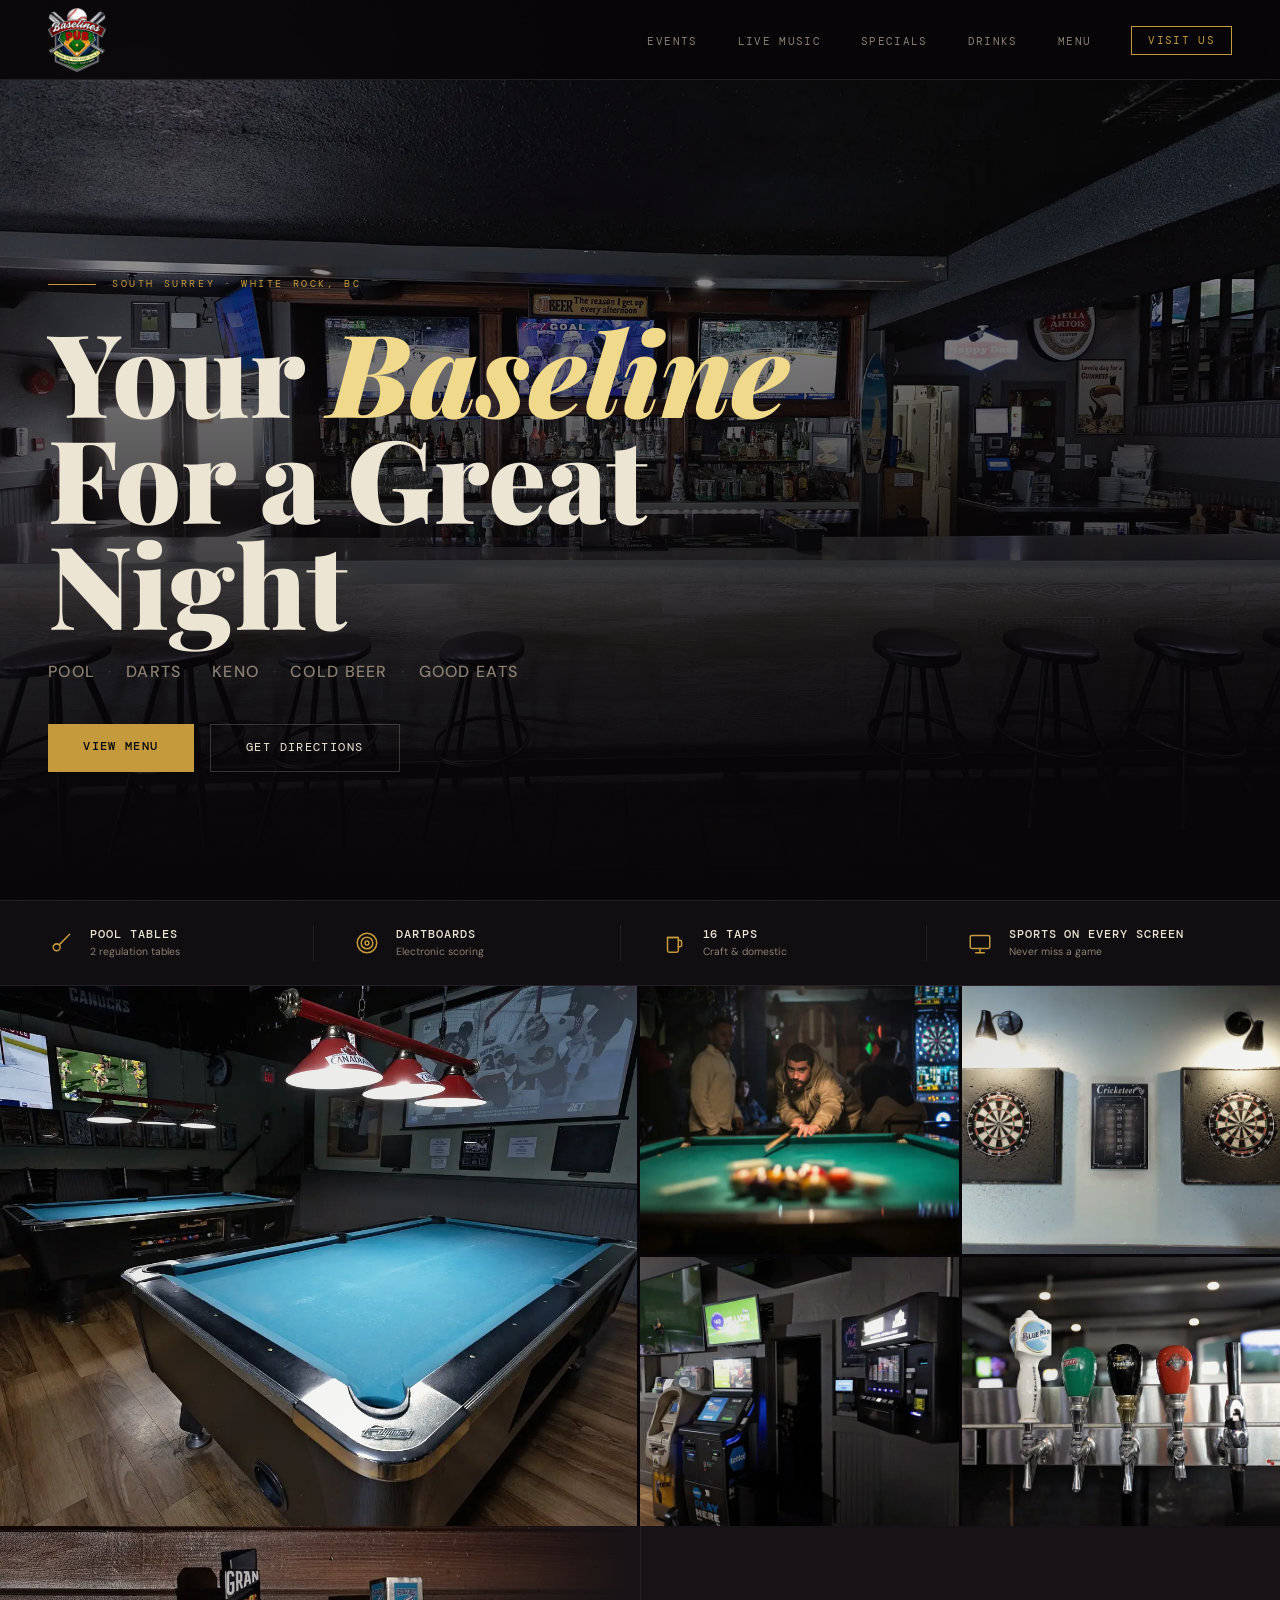
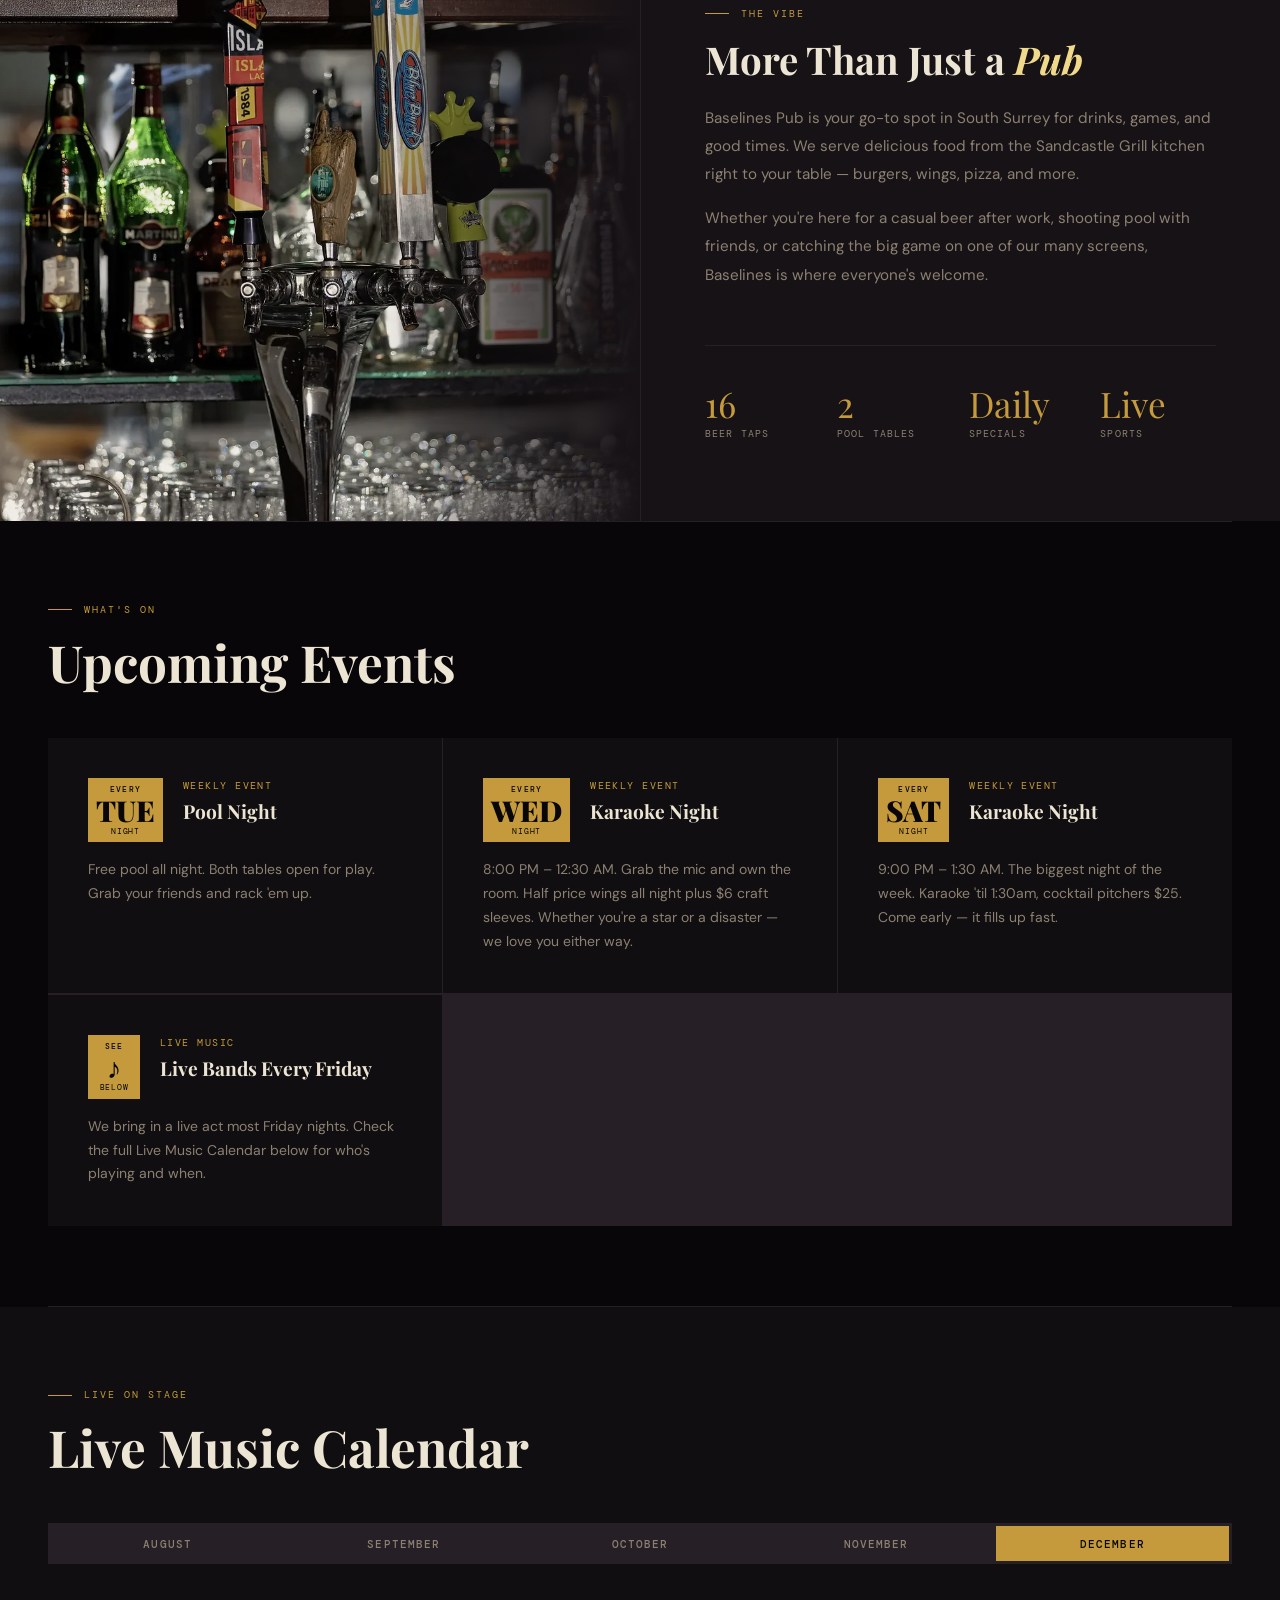
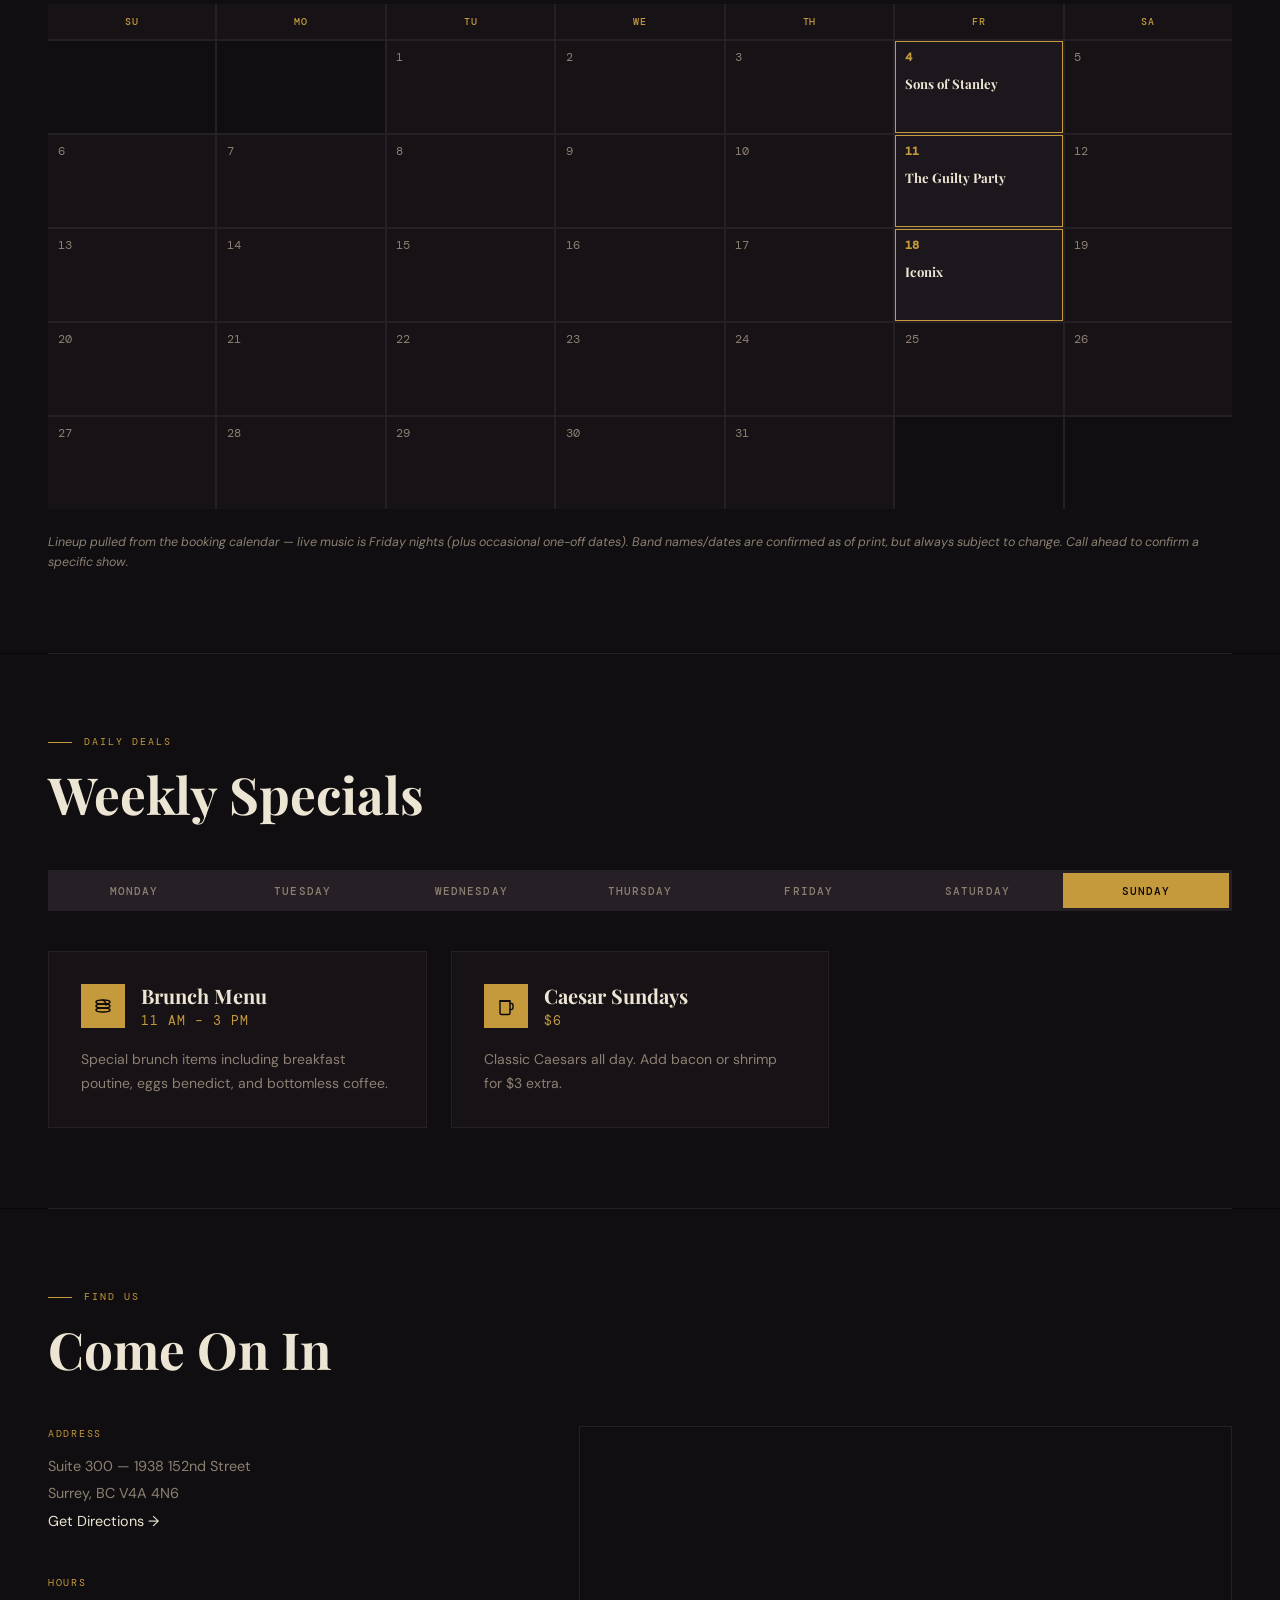
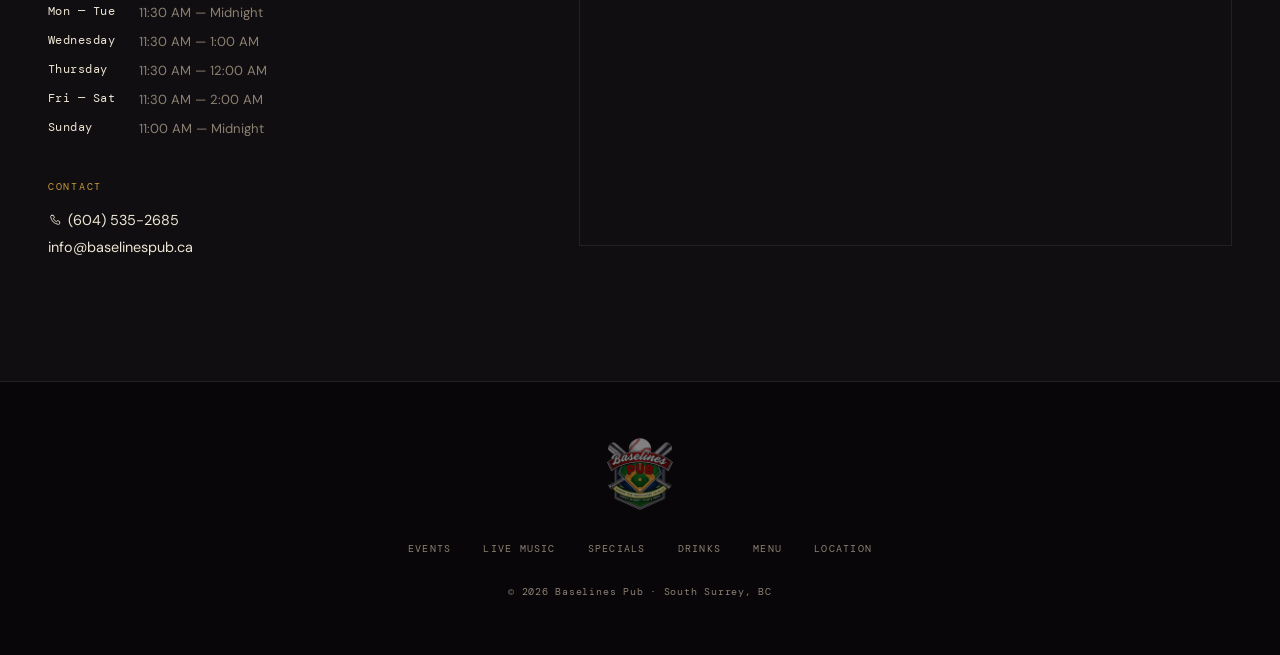
==== commit 13ef1347: "updates" ====
--- a/index.html
+++ b/index.html
@@ -43,7 +43,7 @@
   "email": "info@baselinespub.ca",
   "priceRange": "$$",
   "servesCuisine": "Pub Food",
-  "menu": "https://baselinespub.ca/#menu",
+  "menu": "https://baselinespub.ca/menu.html",
   "address": {
     "@type": "PostalAddress",
     "streetAddress": "Suite 300, 1938 152nd Street",
@@ -61,6 +61,7 @@
   ]
 }
 </script>
+<link rel="stylesheet" href="css/site.css">
 <style>
 :root {
   --bg:       #080608;
@@ -178,14 +179,14 @@
 .month-tab.active{background:var(--gold);color:#080608;}
 .gig-panel{display:none;}
 .gig-panel.active{display:block;}
-.gig-grid{display:grid;grid-template-columns:repeat(auto-fill,minmax(240px,1fr));gap:1.5px;background:var(--border);}
-.gig-card{background:var(--bg3);padding:1.5rem 1.75rem;display:flex;align-items:center;gap:1.25rem;transition:background 0.2s;}
-.gig-card:hover{background:var(--surface);}
-.gig-date-block{background:var(--gold);color:#080608;text-align:center;min-width:50px;padding:0.3rem 0.4rem;flex-shrink:0;}
-.gig-date-block .gig-dow{display:block;font-family:'DM Mono',monospace;font-size:0.5rem;letter-spacing:0.1em;text-transform:uppercase;font-weight:500;}
-.gig-date-block .gig-num{display:block;font-family:'Playfair Display',serif;font-size:1.5rem;font-weight:900;line-height:1;}
-.gig-band{font-family:'Playfair Display',serif;font-size:1.05rem;color:var(--cream);font-weight:700;line-height:1.25;}
-.gig-tbd{color:var(--muted);font-style:italic;font-size:0.85rem;}
+.cal-grid{display:grid;grid-template-columns:repeat(7,1fr);gap:2px;background:var(--border);}
+.cal-dow{background:var(--bg3);color:var(--gold);text-align:center;padding:0.6rem 0.25rem;font-family:'DM Mono',monospace;font-size:0.62rem;font-weight:500;text-transform:uppercase;letter-spacing:0.08em;}
+.cal-cell{background:var(--bg3);min-height:92px;padding:0.5rem 0.6rem;position:relative;}
+.cal-cell.cal-empty{background:var(--bg2);}
+.cal-date{display:block;font-family:'DM Mono',monospace;font-size:0.72rem;color:var(--muted);}
+.cal-cell.cal-gig{background:var(--surface);box-shadow:inset 0 0 0 1px var(--gold);}
+.cal-cell.cal-gig .cal-date{color:var(--gold);font-weight:600;}
+.cal-gig-band{display:block;margin-top:0.5rem;font-family:'Playfair Display',serif;font-size:0.82rem;line-height:1.25;color:var(--cream);font-weight:700;}
 .gig-note{font-size:0.78rem;color:var(--muted);margin-top:1.5rem;font-style:italic;}
 
 /* ─── SPECIALS ─── */
@@ -204,27 +205,6 @@
 .scard-name{font-family:'Playfair Display',serif;font-size:1.25rem;color:var(--cream);font-weight:700;line-height:1.2;margin-bottom:0.2rem;}
 .scard-price{font-family:'DM Mono',monospace;font-size:0.8rem;color:var(--gold);letter-spacing:0.08em;}
 .scard-desc{font-size:0.875rem;color:var(--muted);line-height:1.7;}
-
-/* ─── DRINK MENU ─── */
-#drink-specials{background:var(--bg);}
-
-/* ─── MENU ─── */
-#menu{background:var(--bg);}
-.menu-note{background:var(--bg3);border-left:3px solid var(--gold);padding:1rem 1.5rem;margin-bottom:2.5rem;font-size:0.85rem;color:var(--muted);font-style:italic;}
-.menu-tabs,.drink-tabs{display:flex;gap:3px;flex-wrap:wrap;margin-bottom:2.5rem;background:var(--border);padding:3px;}
-.menu-tab,.drink-tab{background:transparent;border:none;color:var(--muted);padding:0.65rem 1.4rem;font-family:'DM Mono',monospace;font-size:0.68rem;font-weight:500;letter-spacing:0.1em;text-transform:uppercase;cursor:pointer;transition:all 0.2s;}
-.menu-tab:hover,.drink-tab:hover{color:var(--cream);}
-.menu-tab.active,.drink-tab.active{background:var(--gold);color:#080608;}
-.menu-section,.drink-section{display:none;}
-.menu-section.active,.drink-section.active{display:block;}
-.menu-cat-title{font-family:'Playfair Display',serif;font-size:1.3rem;color:var(--gold-pale);margin-bottom:1.25rem;padding-bottom:0.75rem;border-bottom:1px solid var(--border);}
-.menu-cat{margin-bottom:3rem;}
-.menu-items{display:flex;flex-direction:column;gap:1.25rem;}
-.menu-item{display:flex;justify-content:space-between;gap:1.5rem;align-items:flex-start;padding-bottom:1.25rem;border-bottom:1px solid var(--border);}
-.menu-item:last-child{border-bottom:none;padding-bottom:0;}
-.mi-name{font-family:'DM Sans',sans-serif;font-size:0.95rem;font-weight:600;color:var(--cream);margin-bottom:0.25rem;}
-.mi-desc{font-size:0.82rem;color:var(--muted);line-height:1.55;}
-.mi-price{font-family:'DM Mono',monospace;font-size:0.9rem;font-weight:500;color:var(--gold);white-space:nowrap;flex-shrink:0;padding-top:0.15rem;}
 
 /* ─── LOCATION ─── */
 #location{background:var(--bg2);}
@@ -273,10 +253,13 @@
   .divider{margin:0 1.5rem;}
   .events-grid{grid-template-columns:1fr;}
   .gig-grid{grid-template-columns:1fr;}
-  .day-tab,.menu-tab,.month-tab,.drink-tab{padding:0.85rem 1.1rem;min-height:44px;}
+  .day-tab,.month-tab{padding:0.85rem 1.1rem;min-height:44px;}
+  .month-tab{flex:0 0 auto;padding:0.7rem 0.6rem;font-size:0.6rem;}
+  .cal-dow{font-size:0.55rem;padding:0.4rem 0.1rem;}
+  .cal-cell{min-height:56px;padding:0.3rem 0.3rem;}
+  .cal-gig-band{font-size:0.62rem;margin-top:0.25rem;}
   .loc-grid{grid-template-columns:1fr;gap:2.5rem;}
   .map-wrap{height:300px;}
-  .menu-item{gap:1rem;}
 }
 
 @media(max-width:480px){
@@ -292,8 +275,6 @@
   .stats-row{grid-template-columns:1fr 1fr;gap:1rem 0.75rem;}
   section{padding:3rem 1.25rem;}
   .sec-head h2{font-size:clamp(1.7rem,8vw,2.2rem);}
-  .menu-item{flex-direction:column;gap:0.35rem;}
-  .mi-price{padding-top:0;white-space:normal;}
   .loc-grid{gap:2rem;}
   .map-wrap{height:230px;}
   footer{padding:3rem 1.5rem;}
@@ -307,7 +288,7 @@
 
 <!-- NAV -->
 <nav>
-  <a href="#" class="nav-logo">
+  <a href="index.html" class="nav-logo">
     <img src="images/baselines-logo.png" alt="Baselines Pub" fetchpriority="high" decoding="async">
   </a>
   <button class="nav-toggle" id="navToggle" aria-label="Toggle menu" aria-expanded="false" aria-controls="navLinks">
@@ -317,8 +298,8 @@
     <li><a href="#events">Events</a></li>
     <li><a href="#live-music">Live Music</a></li>
     <li><a href="#specials">Specials</a></li>
-    <li><a href="#drink-specials">Drinks</a></li>
-    <li><a href="#menu">Menu</a></li>
+    <li><a href="drinks.html">Drinks</a></li>
+    <li><a href="menu.html">Menu</a></li>
     <li><a href="#location" class="nav-cta">Visit Us</a></li>
   </ul>
 </nav>
@@ -332,7 +313,7 @@
     <h1>Your <em>Baseline</em><br>For a Great Night</h1>
     <div class="hero-tagline">Pool <span>·</span> Darts <span>·</span> Keno <span>·</span> Cold Beer <span>·</span> Good Eats</div>
     <div class="hero-btns">
-      <a href="#menu" class="btn-gold">View Menu</a>
+      <a href="menu.html" class="btn-gold">View Menu</a>
       <a href="#location" class="btn-ghost">Get Directions</a>
     </div>
   </div>
@@ -430,37 +411,236 @@
     <button class="month-tab" id="tab-month-dec" role="tab" aria-selected="false" aria-controls="gigs-dec" data-month="dec">December</button>
   </div>
 
-  <div class="gig-panel" id="gigs-aug" role="tabpanel" aria-labelledby="tab-month-aug"><div class="gig-grid">
-    <div class="gig-card"><div class="gig-date-block"><span class="gig-dow">FRI</span><span class="gig-num">14</span></div><div class="gig-band">Sound Machine</div></div>
-    <div class="gig-card"><div class="gig-date-block"><span class="gig-dow">FRI</span><span class="gig-num">21</span></div><div class="gig-band">Coyote Creek</div></div>
-    <div class="gig-card"><div class="gig-date-block"><span class="gig-dow">FRI</span><span class="gig-num">28</span></div><div class="gig-band">Hit n Miss</div></div>
-  </div></div>
-
-  <div class="gig-panel" id="gigs-sep" role="tabpanel" aria-labelledby="tab-month-sep"><div class="gig-grid">
-    <div class="gig-card"><div class="gig-date-block"><span class="gig-dow">FRI</span><span class="gig-num">4</span></div><div class="gig-band">Pop Junkies</div></div>
-    <div class="gig-card"><div class="gig-date-block"><span class="gig-dow">FRI</span><span class="gig-num">18</span></div><div class="gig-band">Sons of Stanley</div></div>
-    <div class="gig-card"><div class="gig-date-block"><span class="gig-dow">FRI</span><span class="gig-num">25</span></div><div class="gig-band">The Guilty Party</div></div>
-  </div></div>
-
-  <div class="gig-panel" id="gigs-oct" role="tabpanel" aria-labelledby="tab-month-oct"><div class="gig-grid">
-    <div class="gig-card"><div class="gig-date-block"><span class="gig-dow">FRI</span><span class="gig-num">2</span></div><div class="gig-band">Mickey Magennis</div></div>
-    <div class="gig-card"><div class="gig-date-block"><span class="gig-dow">FRI</span><span class="gig-num">9</span></div><div class="gig-band">Steve Sainas Trio</div></div>
-    <div class="gig-card"><div class="gig-date-block"><span class="gig-dow">FRI</span><span class="gig-num">16</span></div><div class="gig-band">Vibrant Shades</div></div>
-    <div class="gig-card"><div class="gig-date-block"><span class="gig-dow">FRI</span><span class="gig-num">23</span></div><div class="gig-band">Neil Harnett Trio</div></div>
-    <div class="gig-card"><div class="gig-date-block"><span class="gig-dow">FRI</span><span class="gig-num">30</span></div><div class="gig-band">Hit n Miss</div></div>
-  </div></div>
-
-  <div class="gig-panel" id="gigs-nov" role="tabpanel" aria-labelledby="tab-month-nov"><div class="gig-grid">
-    <div class="gig-card"><div class="gig-date-block"><span class="gig-dow">FRI</span><span class="gig-num">6</span></div><div class="gig-band">Replay</div></div>
-    <div class="gig-card"><div class="gig-date-block"><span class="gig-dow">THU</span><span class="gig-num">12</span></div><div class="gig-band">Brian Zalo</div></div>
-    <div class="gig-card"><div class="gig-date-block"><span class="gig-dow">FRI</span><span class="gig-num">20</span></div><div class="gig-band">Coyote Creek</div></div>
-    <div class="gig-card"><div class="gig-date-block"><span class="gig-dow">FRI</span><span class="gig-num">27</span></div><div class="gig-band">Steve Sainas Trio</div></div>
-  </div></div>
-
-  <div class="gig-panel" id="gigs-dec" role="tabpanel" aria-labelledby="tab-month-dec"><div class="gig-grid">
-    <div class="gig-card"><div class="gig-date-block"><span class="gig-dow">FRI</span><span class="gig-num">4</span></div><div class="gig-band">Sons of Stanley</div></div>
-    <div class="gig-card"><div class="gig-date-block"><span class="gig-dow">FRI</span><span class="gig-num">11</span></div><div class="gig-band">The Guilty Party</div></div>
-    <div class="gig-card"><div class="gig-date-block"><span class="gig-dow">FRI</span><span class="gig-num">18</span></div><div class="gig-band">Iconix</div></div>
+  <div class="gig-panel" id="gigs-aug" role="tabpanel" aria-labelledby="tab-month-aug"><div class="cal-grid">
+    <div class="cal-dow">Su</div>
+    <div class="cal-dow">Mo</div>
+    <div class="cal-dow">Tu</div>
+    <div class="cal-dow">We</div>
+    <div class="cal-dow">Th</div>
+    <div class="cal-dow">Fr</div>
+    <div class="cal-dow">Sa</div>
+    <div class="cal-cell cal-empty"></div>
+    <div class="cal-cell cal-empty"></div>
+    <div class="cal-cell cal-empty"></div>
+    <div class="cal-cell cal-empty"></div>
+    <div class="cal-cell cal-empty"></div>
+    <div class="cal-cell cal-empty"></div>
+    <div class="cal-cell"><span class="cal-date">1</span></div>
+    <div class="cal-cell"><span class="cal-date">2</span></div>
+    <div class="cal-cell"><span class="cal-date">3</span></div>
+    <div class="cal-cell"><span class="cal-date">4</span></div>
+    <div class="cal-cell"><span class="cal-date">5</span></div>
+    <div class="cal-cell"><span class="cal-date">6</span></div>
+    <div class="cal-cell"><span class="cal-date">7</span></div>
+    <div class="cal-cell"><span class="cal-date">8</span></div>
+    <div class="cal-cell"><span class="cal-date">9</span></div>
+    <div class="cal-cell"><span class="cal-date">10</span></div>
+    <div class="cal-cell"><span class="cal-date">11</span></div>
+    <div class="cal-cell"><span class="cal-date">12</span></div>
+    <div class="cal-cell"><span class="cal-date">13</span></div>
+    <div class="cal-cell cal-gig"><span class="cal-date">14</span><span class="cal-gig-band">Sound Machine</span></div>
+    <div class="cal-cell"><span class="cal-date">15</span></div>
+    <div class="cal-cell"><span class="cal-date">16</span></div>
+    <div class="cal-cell"><span class="cal-date">17</span></div>
+    <div class="cal-cell"><span class="cal-date">18</span></div>
+    <div class="cal-cell"><span class="cal-date">19</span></div>
+    <div class="cal-cell"><span class="cal-date">20</span></div>
+    <div class="cal-cell cal-gig"><span class="cal-date">21</span><span class="cal-gig-band">Coyote Creek</span></div>
+    <div class="cal-cell"><span class="cal-date">22</span></div>
+    <div class="cal-cell"><span class="cal-date">23</span></div>
+    <div class="cal-cell"><span class="cal-date">24</span></div>
+    <div class="cal-cell"><span class="cal-date">25</span></div>
+    <div class="cal-cell"><span class="cal-date">26</span></div>
+    <div class="cal-cell"><span class="cal-date">27</span></div>
+    <div class="cal-cell cal-gig"><span class="cal-date">28</span><span class="cal-gig-band">Hit n Miss</span></div>
+    <div class="cal-cell"><span class="cal-date">29</span></div>
+    <div class="cal-cell"><span class="cal-date">30</span></div>
+    <div class="cal-cell"><span class="cal-date">31</span></div>
+    <div class="cal-cell cal-empty"></div>
+    <div class="cal-cell cal-empty"></div>
+    <div class="cal-cell cal-empty"></div>
+    <div class="cal-cell cal-empty"></div>
+    <div class="cal-cell cal-empty"></div>
+  </div></div>
+
+  <div class="gig-panel" id="gigs-sep" role="tabpanel" aria-labelledby="tab-month-sep"><div class="cal-grid">
+    <div class="cal-dow">Su</div>
+    <div class="cal-dow">Mo</div>
+    <div class="cal-dow">Tu</div>
+    <div class="cal-dow">We</div>
+    <div class="cal-dow">Th</div>
+    <div class="cal-dow">Fr</div>
+    <div class="cal-dow">Sa</div>
+    <div class="cal-cell cal-empty"></div>
+    <div class="cal-cell cal-empty"></div>
+    <div class="cal-cell"><span class="cal-date">1</span></div>
+    <div class="cal-cell"><span class="cal-date">2</span></div>
+    <div class="cal-cell"><span class="cal-date">3</span></div>
+    <div class="cal-cell cal-gig"><span class="cal-date">4</span><span class="cal-gig-band">Pop Junkies</span></div>
+    <div class="cal-cell"><span class="cal-date">5</span></div>
+    <div class="cal-cell"><span class="cal-date">6</span></div>
+    <div class="cal-cell"><span class="cal-date">7</span></div>
+    <div class="cal-cell"><span class="cal-date">8</span></div>
+    <div class="cal-cell"><span class="cal-date">9</span></div>
+    <div class="cal-cell"><span class="cal-date">10</span></div>
+    <div class="cal-cell"><span class="cal-date">11</span></div>
+    <div class="cal-cell"><span class="cal-date">12</span></div>
+    <div class="cal-cell"><span class="cal-date">13</span></div>
+    <div class="cal-cell"><span class="cal-date">14</span></div>
+    <div class="cal-cell"><span class="cal-date">15</span></div>
+    <div class="cal-cell"><span class="cal-date">16</span></div>
+    <div class="cal-cell"><span class="cal-date">17</span></div>
+    <div class="cal-cell cal-gig"><span class="cal-date">18</span><span class="cal-gig-band">Sons of Stanley</span></div>
+    <div class="cal-cell"><span class="cal-date">19</span></div>
+    <div class="cal-cell"><span class="cal-date">20</span></div>
+    <div class="cal-cell"><span class="cal-date">21</span></div>
+    <div class="cal-cell"><span class="cal-date">22</span></div>
+    <div class="cal-cell"><span class="cal-date">23</span></div>
+    <div class="cal-cell"><span class="cal-date">24</span></div>
+    <div class="cal-cell cal-gig"><span class="cal-date">25</span><span class="cal-gig-band">The Guilty Party</span></div>
+    <div class="cal-cell"><span class="cal-date">26</span></div>
+    <div class="cal-cell"><span class="cal-date">27</span></div>
+    <div class="cal-cell"><span class="cal-date">28</span></div>
+    <div class="cal-cell"><span class="cal-date">29</span></div>
+    <div class="cal-cell"><span class="cal-date">30</span></div>
+    <div class="cal-cell cal-empty"></div>
+    <div class="cal-cell cal-empty"></div>
+    <div class="cal-cell cal-empty"></div>
+  </div></div>
+
+  <div class="gig-panel" id="gigs-oct" role="tabpanel" aria-labelledby="tab-month-oct"><div class="cal-grid">
+    <div class="cal-dow">Su</div>
+    <div class="cal-dow">Mo</div>
+    <div class="cal-dow">Tu</div>
+    <div class="cal-dow">We</div>
+    <div class="cal-dow">Th</div>
+    <div class="cal-dow">Fr</div>
+    <div class="cal-dow">Sa</div>
+    <div class="cal-cell cal-empty"></div>
+    <div class="cal-cell cal-empty"></div>
+    <div class="cal-cell cal-empty"></div>
+    <div class="cal-cell cal-empty"></div>
+    <div class="cal-cell"><span class="cal-date">1</span></div>
+    <div class="cal-cell cal-gig"><span class="cal-date">2</span><span class="cal-gig-band">Mickey Magennis</span></div>
+    <div class="cal-cell"><span class="cal-date">3</span></div>
+    <div class="cal-cell"><span class="cal-date">4</span></div>
+    <div class="cal-cell"><span class="cal-date">5</span></div>
+    <div class="cal-cell"><span class="cal-date">6</span></div>
+    <div class="cal-cell"><span class="cal-date">7</span></div>
+    <div class="cal-cell"><span class="cal-date">8</span></div>
+    <div class="cal-cell cal-gig"><span class="cal-date">9</span><span class="cal-gig-band">Steve Sainas Trio</span></div>
+    <div class="cal-cell"><span class="cal-date">10</span></div>
+    <div class="cal-cell"><span class="cal-date">11</span></div>
+    <div class="cal-cell"><span class="cal-date">12</span></div>
+    <div class="cal-cell"><span class="cal-date">13</span></div>
+    <div class="cal-cell"><span class="cal-date">14</span></div>
+    <div class="cal-cell"><span class="cal-date">15</span></div>
+    <div class="cal-cell cal-gig"><span class="cal-date">16</span><span class="cal-gig-band">Vibrant Shades</span></div>
+    <div class="cal-cell"><span class="cal-date">17</span></div>
+    <div class="cal-cell"><span class="cal-date">18</span></div>
+    <div class="cal-cell"><span class="cal-date">19</span></div>
+    <div class="cal-cell"><span class="cal-date">20</span></div>
+    <div class="cal-cell"><span class="cal-date">21</span></div>
+    <div class="cal-cell"><span class="cal-date">22</span></div>
+    <div class="cal-cell cal-gig"><span class="cal-date">23</span><span class="cal-gig-band">Neil Harnett Trio</span></div>
+    <div class="cal-cell"><span class="cal-date">24</span></div>
+    <div class="cal-cell"><span class="cal-date">25</span></div>
+    <div class="cal-cell"><span class="cal-date">26</span></div>
+    <div class="cal-cell"><span class="cal-date">27</span></div>
+    <div class="cal-cell"><span class="cal-date">28</span></div>
+    <div class="cal-cell"><span class="cal-date">29</span></div>
+    <div class="cal-cell cal-gig"><span class="cal-date">30</span><span class="cal-gig-band">Hit n Miss</span></div>
+    <div class="cal-cell"><span class="cal-date">31</span></div>
+  </div></div>
+
+  <div class="gig-panel" id="gigs-nov" role="tabpanel" aria-labelledby="tab-month-nov"><div class="cal-grid">
+    <div class="cal-dow">Su</div>
+    <div class="cal-dow">Mo</div>
+    <div class="cal-dow">Tu</div>
+    <div class="cal-dow">We</div>
+    <div class="cal-dow">Th</div>
+    <div class="cal-dow">Fr</div>
+    <div class="cal-dow">Sa</div>
+    <div class="cal-cell"><span class="cal-date">1</span></div>
+    <div class="cal-cell"><span class="cal-date">2</span></div>
+    <div class="cal-cell"><span class="cal-date">3</span></div>
+    <div class="cal-cell"><span class="cal-date">4</span></div>
+    <div class="cal-cell"><span class="cal-date">5</span></div>
+    <div class="cal-cell cal-gig"><span class="cal-date">6</span><span class="cal-gig-band">Replay</span></div>
+    <div class="cal-cell"><span class="cal-date">7</span></div>
+    <div class="cal-cell"><span class="cal-date">8</span></div>
+    <div class="cal-cell"><span class="cal-date">9</span></div>
+    <div class="cal-cell"><span class="cal-date">10</span></div>
+    <div class="cal-cell"><span class="cal-date">11</span></div>
+    <div class="cal-cell cal-gig"><span class="cal-date">12</span><span class="cal-gig-band">Brian Zalo</span></div>
+    <div class="cal-cell"><span class="cal-date">13</span></div>
+    <div class="cal-cell"><span class="cal-date">14</span></div>
+    <div class="cal-cell"><span class="cal-date">15</span></div>
+    <div class="cal-cell"><span class="cal-date">16</span></div>
+    <div class="cal-cell"><span class="cal-date">17</span></div>
+    <div class="cal-cell"><span class="cal-date">18</span></div>
+    <div class="cal-cell"><span class="cal-date">19</span></div>
+    <div class="cal-cell cal-gig"><span class="cal-date">20</span><span class="cal-gig-band">Coyote Creek</span></div>
+    <div class="cal-cell"><span class="cal-date">21</span></div>
+    <div class="cal-cell"><span class="cal-date">22</span></div>
+    <div class="cal-cell"><span class="cal-date">23</span></div>
+    <div class="cal-cell"><span class="cal-date">24</span></div>
+    <div class="cal-cell"><span class="cal-date">25</span></div>
+    <div class="cal-cell"><span class="cal-date">26</span></div>
+    <div class="cal-cell cal-gig"><span class="cal-date">27</span><span class="cal-gig-band">Steve Sainas Trio</span></div>
+    <div class="cal-cell"><span class="cal-date">28</span></div>
+    <div class="cal-cell"><span class="cal-date">29</span></div>
+    <div class="cal-cell"><span class="cal-date">30</span></div>
+    <div class="cal-cell cal-empty"></div>
+    <div class="cal-cell cal-empty"></div>
+    <div class="cal-cell cal-empty"></div>
+    <div class="cal-cell cal-empty"></div>
+    <div class="cal-cell cal-empty"></div>
+  </div></div>
+
+  <div class="gig-panel" id="gigs-dec" role="tabpanel" aria-labelledby="tab-month-dec"><div class="cal-grid">
+    <div class="cal-dow">Su</div>
+    <div class="cal-dow">Mo</div>
+    <div class="cal-dow">Tu</div>
+    <div class="cal-dow">We</div>
+    <div class="cal-dow">Th</div>
+    <div class="cal-dow">Fr</div>
+    <div class="cal-dow">Sa</div>
+    <div class="cal-cell cal-empty"></div>
+    <div class="cal-cell cal-empty"></div>
+    <div class="cal-cell"><span class="cal-date">1</span></div>
+    <div class="cal-cell"><span class="cal-date">2</span></div>
+    <div class="cal-cell"><span class="cal-date">3</span></div>
+    <div class="cal-cell cal-gig"><span class="cal-date">4</span><span class="cal-gig-band">Sons of Stanley</span></div>
+    <div class="cal-cell"><span class="cal-date">5</span></div>
+    <div class="cal-cell"><span class="cal-date">6</span></div>
+    <div class="cal-cell"><span class="cal-date">7</span></div>
+    <div class="cal-cell"><span class="cal-date">8</span></div>
+    <div class="cal-cell"><span class="cal-date">9</span></div>
+    <div class="cal-cell"><span class="cal-date">10</span></div>
+    <div class="cal-cell cal-gig"><span class="cal-date">11</span><span class="cal-gig-band">The Guilty Party</span></div>
+    <div class="cal-cell"><span class="cal-date">12</span></div>
+    <div class="cal-cell"><span class="cal-date">13</span></div>
+    <div class="cal-cell"><span class="cal-date">14</span></div>
+    <div class="cal-cell"><span class="cal-date">15</span></div>
+    <div class="cal-cell"><span class="cal-date">16</span></div>
+    <div class="cal-cell"><span class="cal-date">17</span></div>
+    <div class="cal-cell cal-gig"><span class="cal-date">18</span><span class="cal-gig-band">Iconix</span></div>
+    <div class="cal-cell"><span class="cal-date">19</span></div>
+    <div class="cal-cell"><span class="cal-date">20</span></div>
+    <div class="cal-cell"><span class="cal-date">21</span></div>
+    <div class="cal-cell"><span class="cal-date">22</span></div>
+    <div class="cal-cell"><span class="cal-date">23</span></div>
+    <div class="cal-cell"><span class="cal-date">24</span></div>
+    <div class="cal-cell"><span class="cal-date">25</span></div>
+    <div class="cal-cell"><span class="cal-date">26</span></div>
+    <div class="cal-cell"><span class="cal-date">27</span></div>
+    <div class="cal-cell"><span class="cal-date">28</span></div>
+    <div class="cal-cell"><span class="cal-date">29</span></div>
+    <div class="cal-cell"><span class="cal-date">30</span></div>
+    <div class="cal-cell"><span class="cal-date">31</span></div>
+    <div class="cal-cell cal-empty"></div>
+    <div class="cal-cell cal-empty"></div>
   </div></div>
 
   <div class="gig-note">Lineup pulled from the booking calendar — live music is Friday nights (plus occasional one-off dates). Band names/dates are confirmed as of print, but always subject to change. Call ahead to confirm a specific show.</div>
@@ -511,286 +691,6 @@
     <div class="special-card"><div class="scard-top"><div class="scard-icon"><svg aria-hidden="true" focusable="false" viewBox="0 0 24 24" fill="none" stroke="currentColor" stroke-width="1.5" stroke-linecap="round" stroke-linejoin="round"><ellipse cx="12" cy="8" rx="7" ry="2"></ellipse><ellipse cx="12" cy="12" rx="7" ry="2"></ellipse><ellipse cx="12" cy="16" rx="7" ry="2"></ellipse><path d="M12 6c1.5 1 3 3.5 3 5"></path></svg></div><div><div class="scard-name">Brunch Menu</div><div class="scard-price">11 AM – 3 PM</div></div></div><div class="scard-desc">Special brunch items including breakfast poutine, eggs benedict, and bottomless coffee.</div></div>
     <div class="special-card"><div class="scard-top"><div class="scard-icon"><svg aria-hidden="true" focusable="false" viewBox="0 0 24 24" fill="none" stroke="currentColor" stroke-width="1.4" stroke-linecap="round" stroke-linejoin="round"><path d="M6 7h10v12a1.5 1.5 0 0 1-1.5 1.5h-7A1.5 1.5 0 0 1 6 19V7z"></path><path d="M16 9.5h1.5A1.5 1.5 0 0 1 19 11v3a1.5 1.5 0 0 1-1.5 1.5H16"></path><line x1="6" y1="7" x2="16" y2="7"></line></svg></div><div><div class="scard-name">Caesar Sundays</div><div class="scard-price">$6</div></div></div><div class="scard-desc">Classic Caesars all day. Add bacon or shrimp for $3 extra.</div></div>
   </div></div>
-</section>
-
-<div class="divider"></div>
-
-<!-- DRINK MENU -->
-<section id="drink-specials">
-  <div class="sec-head">
-    <div class="section-kicker">Behind The Bar</div>
-    <h2>Drink Menu</h2>
-  </div>
-  <div class="drink-tabs" role="tablist" aria-label="Drink category">
-    <button class="drink-tab active" id="tab-drink-spirits" role="tab" aria-selected="true" aria-controls="drink-spirits" data-drink="spirits">Spirits</button>
-    <button class="drink-tab" id="tab-drink-beer" role="tab" aria-selected="false" aria-controls="drink-beer" data-drink="beer">Beer &amp; Coolers</button>
-    <button class="drink-tab" id="tab-drink-wine" role="tab" aria-selected="false" aria-controls="drink-wine" data-drink="wine">Wine</button>
-    <button class="drink-tab" id="tab-drink-nonalc" role="tab" aria-selected="false" aria-controls="drink-nonalc" data-drink="nonalc">Non-Alcoholic</button>
-  </div>
-
-  <div class="drink-section active" id="drink-spirits" role="tabpanel" aria-labelledby="tab-drink-spirits">
-    <div class="menu-cat"><h3 class="menu-cat-title">Vodka <span style="color:var(--muted);font-family:'DM Mono',monospace;font-size:0.62rem;letter-spacing:0.06em;text-transform:none;">1oz / 2oz</span></h3><div class="menu-items">
-      <div class="menu-item"><div><div class="mi-name">Smirnoff</div></div><div class="mi-price">$7.25 / $10.75</div></div>
-      <div class="menu-item"><div><div class="mi-name">Stoli</div></div><div class="mi-price">$7.50 / $11.25</div></div>
-      <div class="menu-item"><div><div class="mi-name">Ketel One</div></div><div class="mi-price">$8.25 / $12.50</div></div>
-      <div class="menu-item"><div><div class="mi-name">Grey Goose</div></div><div class="mi-price">$10.50 / $15.75</div></div>
-    </div></div>
-    <div class="menu-cat"><h3 class="menu-cat-title">Rum <span style="color:var(--muted);font-family:'DM Mono',monospace;font-size:0.62rem;letter-spacing:0.06em;text-transform:none;">1oz / 2oz</span></h3><div class="menu-items">
-      <div class="menu-item"><div><div class="mi-name">Captain Morgan White</div></div><div class="mi-price">$7.25 / $10.75</div></div>
-      <div class="menu-item"><div><div class="mi-name">Captain Morgan Dark</div></div><div class="mi-price">$7.25 / $10.75</div></div>
-      <div class="menu-item"><div><div class="mi-name">Captain Morgan Spiced</div></div><div class="mi-price">$7.50 / $11.25</div></div>
-      <div class="menu-item"><div><div class="mi-name">Appleton Estate</div></div><div class="mi-price">$8.00 / $12.00</div></div>
-      <div class="menu-item"><div><div class="mi-name">Kraken Black Spiced</div></div><div class="mi-price">$8.25 / $12.50</div></div>
-      <div class="menu-item"><div><div class="mi-name">Sailor Jerry Spiced</div></div><div class="mi-price">$8.25 / $12.50</div></div>
-    </div></div>
-    <div class="menu-cat"><h3 class="menu-cat-title">Whiskey <span style="color:var(--muted);font-family:'DM Mono',monospace;font-size:0.62rem;letter-spacing:0.06em;text-transform:none;">1oz / 2oz</span></h3><div class="menu-items">
-      <div class="menu-item"><div><div class="mi-name">Seagram's VO</div></div><div class="mi-price">$7.25 / $10.75</div></div>
-      <div class="menu-item"><div><div class="mi-name">Fireball</div></div><div class="mi-price">$7.25 / $10.75</div></div>
-      <div class="menu-item"><div><div class="mi-name">Crown Royal</div></div><div class="mi-price">$7.75 / $11.75</div></div>
-      <div class="menu-item"><div><div class="mi-name">Crown Royal Apple</div></div><div class="mi-price">$7.75 / $11.75</div></div>
-      <div class="menu-item"><div><div class="mi-name">Jameson</div></div><div class="mi-price">$8.25 / $12.50</div></div>
-      <div class="menu-item"><div><div class="mi-name">Bearface Bourbon</div></div><div class="mi-price">$8.75 / $13.25</div></div>
-      <div class="menu-item"><div><div class="mi-name">Monkey Shoulder</div></div><div class="mi-price">$11.00 / $16.50</div></div>
-      <div class="menu-item"><div><div class="mi-name">Redbreast</div></div><div class="mi-price">$11.50 / $17.25</div></div>
-    </div></div>
-    <div class="menu-cat"><h3 class="menu-cat-title">Gin <span style="color:var(--muted);font-family:'DM Mono',monospace;font-size:0.62rem;letter-spacing:0.06em;text-transform:none;">1oz / 2oz</span></h3><div class="menu-items">
-      <div class="menu-item"><div><div class="mi-name">Gordon's</div></div><div class="mi-price">$7.25 / $10.75</div></div>
-      <div class="menu-item"><div><div class="mi-name">Tanqueray</div></div><div class="mi-price">$7.75 / $11.75</div></div>
-      <div class="menu-item"><div><div class="mi-name">Empress 1908 Indigo</div></div><div class="mi-price">$10.75 / $16.25</div></div>
-      <div class="menu-item"><div><div class="mi-name">Empress 1908 Cucumber Lemon</div></div><div class="mi-price">$10.75 / $16.25</div></div>
-    </div></div>
-    <div class="menu-cat"><h3 class="menu-cat-title">Scotch <span style="color:var(--muted);font-family:'DM Mono',monospace;font-size:0.62rem;letter-spacing:0.06em;text-transform:none;">1oz / 2oz</span></h3><div class="menu-items">
-      <div class="menu-item"><div><div class="mi-name">Bell's</div></div><div class="mi-price">$7.25 / $10.75</div></div>
-      <div class="menu-item"><div><div class="mi-name">Bushmills Black</div></div><div class="mi-price">$8.25 / $12.50</div></div>
-      <div class="menu-item"><div><div class="mi-name">Johnnie Walker Black</div></div><div class="mi-price">$10.75 / $16.25</div></div>
-      <div class="menu-item"><div><div class="mi-name">Glenlivet Founders Reserve</div></div><div class="mi-price">$11.25 / $17.00</div></div>
-      <div class="menu-item"><div><div class="mi-name">Glenlivet 12yr</div></div><div class="mi-price">$12.25 / $18.50</div></div>
-      <div class="menu-item"><div><div class="mi-name">Talisker</div></div><div class="mi-price">$15.75 / $23.75</div></div>
-    </div></div>
-    <div class="menu-cat"><h3 class="menu-cat-title">Tequila <span style="color:var(--muted);font-family:'DM Mono',monospace;font-size:0.62rem;letter-spacing:0.06em;text-transform:none;">1oz / 2oz</span></h3><div class="menu-items">
-      <div class="menu-item"><div><div class="mi-name">El Tequileno</div></div><div class="mi-price">$7.75 / $11.75</div></div>
-      <div class="menu-item"><div><div class="mi-name">Espolon Blanco</div></div><div class="mi-price">$8.75 / $13.25</div></div>
-      <div class="menu-item"><div><div class="mi-name">Casamigos Blanco</div></div><div class="mi-price">$11.50 / $17.25</div></div>
-      <div class="menu-item"><div><div class="mi-name">Casamigos Reposado</div></div><div class="mi-price">$12.00 / $18.00</div></div>
-      <div class="menu-item"><div><div class="mi-name">Don Julio Blanco</div></div><div class="mi-price">$12.25 / $18.50</div></div>
-      <div class="menu-item"><div><div class="mi-name">Don Julio Reposado</div></div><div class="mi-price">$13.50 / $20.25</div></div>
-      <div class="menu-item"><div><div class="mi-name">Clase Azul Reposado</div></div><div class="mi-price">$34.00 / $60.00</div></div>
-    </div></div>
-  </div>
-
-  <div class="drink-section" id="drink-beer" role="tabpanel" aria-labelledby="tab-drink-beer">
-    <div class="menu-cat"><h3 class="menu-cat-title">Bottled Beer <span style="color:var(--muted);font-family:'DM Mono',monospace;font-size:0.62rem;letter-spacing:0.06em;text-transform:none;">341mL</span></h3><div class="menu-items">
-      <div class="menu-item"><div><div class="mi-name">Canadian</div></div><div class="mi-price">$7.00</div></div>
-      <div class="menu-item"><div><div class="mi-name">Coors Light</div></div><div class="mi-price">$7.00</div></div>
-      <div class="menu-item"><div><div class="mi-name">Kokanee</div></div><div class="mi-price">$7.00</div></div>
-      <div class="menu-item"><div><div class="mi-name">Budweiser</div></div><div class="mi-price">$7.00</div></div>
-      <div class="menu-item"><div><div class="mi-name">Bud Light</div></div><div class="mi-price">$7.00</div></div>
-      <div class="menu-item"><div><div class="mi-name">Miller Lite</div></div><div class="mi-price">$7.00</div></div>
-      <div class="menu-item"><div><div class="mi-name">Corona</div></div><div class="mi-price">$7.25</div></div>
-      <div class="menu-item"><div><div class="mi-name">MGD</div></div><div class="mi-price">$7.50</div></div>
-      <div class="menu-item"><div><div class="mi-name">Sleeman's Honey Brown</div></div><div class="mi-price">$7.50</div></div>
-      <div class="menu-item"><div><div class="mi-name">Heineken</div><div class="mi-desc">330mL</div></div><div class="mi-price">$7.50</div></div>
-      <div class="menu-item"><div><div class="mi-name">Stella Artois</div></div><div class="mi-price">$7.50</div></div>
-      <div class="menu-item"><div><div class="mi-name">Michelob Ultra</div></div><div class="mi-price">$7.50</div></div>
-    </div></div>
-    <div class="menu-cat"><h3 class="menu-cat-title">Tall Cans <span style="color:var(--muted);font-family:'DM Mono',monospace;font-size:0.62rem;letter-spacing:0.06em;text-transform:none;">473mL</span></h3><div class="menu-items">
-      <div class="menu-item"><div><div class="mi-name">Pilsner</div></div><div class="mi-price">$7.25</div></div>
-      <div class="menu-item"><div><div class="mi-name">Coors Original</div></div><div class="mi-price">$7.50</div></div>
-    </div></div>
-    <div class="menu-cat"><h3 class="menu-cat-title">On Tap <span style="color:var(--muted);font-family:'DM Mono',monospace;font-size:0.62rem;letter-spacing:0.06em;text-transform:none;">20oz Pint / 60oz Jug</span></h3><div class="menu-items">
-      <div class="menu-item"><div><div class="mi-name">Pilsner</div></div><div class="mi-price">$7.25 / $21.00</div></div>
-      <div class="menu-item"><div><div class="mi-name">Canadian</div></div><div class="mi-price">$7.50 / $21.75</div></div>
-      <div class="menu-item"><div><div class="mi-name">Coors Light</div></div><div class="mi-price">$7.50 / $21.75</div></div>
-      <div class="menu-item"><div><div class="mi-name">Granville Island Cypress Honey Lager</div></div><div class="mi-price">$7.75 / $22.50</div></div>
-      <div class="menu-item"><div><div class="mi-name">Rickard's Red</div></div><div class="mi-price">$7.75 / $22.50</div></div>
-      <div class="menu-item"><div><div class="mi-name">Blue Moon</div></div><div class="mi-price">$8.00 / $23.25</div></div>
-      <div class="menu-item"><div><div class="mi-name">Heineken</div></div><div class="mi-price">$8.75 / $25.50</div></div>
-      <div class="menu-item"><div><div class="mi-name">Howe Sound Hazy Daze IPA</div></div><div class="mi-price">$8.75 / $25.50</div></div>
-      <div class="menu-item"><div><div class="mi-name">Fat Tug IPA</div></div><div class="mi-price">$8.75 / $25.50</div></div>
-      <div class="menu-item"><div><div class="mi-name">Phillips Blue Buck</div></div><div class="mi-price">$8.75 / $25.50</div></div>
-      <div class="menu-item"><div><div class="mi-name">Strongbow</div><div class="mi-desc">Pint only</div></div><div class="mi-price">$8.00</div></div>
-      <div class="menu-item"><div><div class="mi-name">Guinness</div><div class="mi-desc">Pint only</div></div><div class="mi-price">$9.25</div></div>
-      <div class="menu-item"><div><div class="mi-name">Rotating Taps</div><div class="mi-desc">Ask your server what's pouring today</div></div><div class="mi-price">—</div></div>
-    </div></div>
-    <div class="menu-cat"><h3 class="menu-cat-title">Ciders &amp; Coolers <span style="color:var(--muted);font-family:'DM Mono',monospace;font-size:0.62rem;letter-spacing:0.06em;text-transform:none;">355mL</span></h3><div class="menu-items">
-      <div class="menu-item"><div><div class="mi-name">Growers</div><div class="mi-desc">Peach or Pear</div></div><div class="mi-price">$7.00</div></div>
-      <div class="menu-item"><div><div class="mi-name">Hey Y'all</div></div><div class="mi-price">$7.25</div></div>
-      <div class="menu-item"><div><div class="mi-name">Nutrl</div><div class="mi-desc">Grape or Grapefruit</div></div><div class="mi-price">$7.25</div></div>
-      <div class="menu-item"><div><div class="mi-name">Happy Dad</div><div class="mi-desc">Grape, Fruit Punch, or Raspberry</div></div><div class="mi-price">$7.25</div></div>
-      <div class="menu-item"><div><div class="mi-name">White Claw</div><div class="mi-desc">Lime, Mango, or Black Cherry</div></div><div class="mi-price">$7.50</div></div>
-      <div class="menu-item"><div><div class="mi-name">Smirnoff Ice</div><div class="mi-desc">330mL</div></div><div class="mi-price">$7.50</div></div>
-    </div></div>
-  </div>
-
-  <div class="drink-section" id="drink-wine" role="tabpanel" aria-labelledby="tab-drink-wine">
-    <div class="menu-cat"><h3 class="menu-cat-title">Reds <span style="color:var(--muted);font-family:'DM Mono',monospace;font-size:0.62rem;letter-spacing:0.06em;text-transform:none;">6oz / 9oz / ½L / Btl</span></h3><div class="menu-items">
-      <div class="menu-item"><div><div class="mi-name">Jackson Triggs Merlot</div></div><div class="mi-price">$6.25 / $9.25 / $16.00</div></div>
-      <div class="menu-item"><div><div class="mi-name">Murray Banks Cab Sauv</div></div><div class="mi-price">$7.00 / $10.00 / $17.50 / $26.00</div></div>
-      <div class="menu-item"><div><div class="mi-name">Bin 555 Shiraz</div></div><div class="mi-price">$8.00 / $11.00 / $19.50 / $29.00</div></div>
-      <div class="menu-item"><div><div class="mi-name">Woodwork Cab Sauv</div><div class="mi-desc">Bottle only</div></div><div class="mi-price">$32.00</div></div>
-      <div class="menu-item"><div><div class="mi-name">1884 Malbec</div><div class="mi-desc">Bottle only</div></div><div class="mi-price">$38.00</div></div>
-    </div></div>
-    <div class="menu-cat"><h3 class="menu-cat-title">Whites <span style="color:var(--muted);font-family:'DM Mono',monospace;font-size:0.62rem;letter-spacing:0.06em;text-transform:none;">6oz / 9oz / ½L / Btl</span></h3><div class="menu-items">
-      <div class="menu-item"><div><div class="mi-name">Jackson Triggs Sauv Blanc</div></div><div class="mi-price">$6.25 / $9.25 / $16.00</div></div>
-      <div class="menu-item"><div><div class="mi-name">Hardys Riesling Gewürztraminer</div></div><div class="mi-price">$7.25 / $10.25 / $18.00 / $27.00</div></div>
-      <div class="menu-item"><div><div class="mi-name">Yellowtail Chardonnay</div></div><div class="mi-price">$7.25 / $10.25 / $18.00 / $27.00</div></div>
-      <div class="menu-item"><div><div class="mi-name">Tempus Two Pinot Grigio</div></div><div class="mi-price">$7.75 / $10.75 / $19.00 / $28.50</div></div>
-      <div class="menu-item"><div><div class="mi-name">Kim Crawford Sauv Blanc</div><div class="mi-desc">Bottle only</div></div><div class="mi-price">$38.00</div></div>
-    </div></div>
-    <div class="menu-cat"><h3 class="menu-cat-title">Sparkling <span style="color:var(--muted);font-family:'DM Mono',monospace;font-size:0.62rem;letter-spacing:0.06em;text-transform:none;">200mL</span></h3><div class="menu-items">
-      <div class="menu-item"><div><div class="mi-name">Henkell</div></div><div class="mi-price">$10.00</div></div>
-    </div></div>
-    <div class="menu-note">Wine Wednesday: $5.50 house wine (6oz) &middot; $5 off any 750mL bottle.</div>
-  </div>
-
-  <div class="drink-section" id="drink-nonalc" role="tabpanel" aria-labelledby="tab-drink-nonalc">
-    <div class="menu-cat"><h3 class="menu-cat-title">Non-Alcoholic</h3><div class="menu-items">
-      <div class="menu-item"><div><div class="mi-name">Budweiser Zero</div></div><div class="mi-price">$5.25</div></div>
-      <div class="menu-item"><div><div class="mi-name">Heineken 0.0</div></div><div class="mi-price">$5.25</div></div>
-      <div class="menu-item"><div><div class="mi-name">Corona 0.0</div></div><div class="mi-price">$5.25</div></div>
-      <div class="menu-item"><div><div class="mi-name">Guinness 0</div></div><div class="mi-price">$7.00</div></div>
-      <div class="menu-item"><div><div class="mi-name">Ole</div><div class="mi-desc">Assorted flavours</div></div><div class="mi-price">$5.25</div></div>
-    </div></div>
-  </div>
-</section>
-
-<div class="divider"></div>
-
-<!-- MENU -->
-<section id="menu">
-  <div class="sec-head">
-    <div class="section-kicker">Food &amp; Drink</div>
-    <h2>Full Menu</h2>
-  </div>
-  <div class="menu-tabs" role="tablist" aria-label="Menu category">
-    <button class="menu-tab active" id="tab-menu-apps" role="tab" aria-selected="true" aria-controls="menu-apps" data-menu="apps">Starters</button>
-    <button class="menu-tab" id="tab-menu-burgers" role="tab" aria-selected="false" aria-controls="menu-burgers" data-menu="burgers">Burgers & Dogs</button>
-    <button class="menu-tab" id="tab-menu-mains" role="tab" aria-selected="false" aria-controls="menu-mains" data-menu="mains">Handhelds</button>
-    <button class="menu-tab" id="tab-menu-poutine" role="tab" aria-selected="false" aria-controls="menu-poutine" data-menu="poutine">Poutine</button>
-    <button class="menu-tab" id="tab-menu-pizza" role="tab" aria-selected="false" aria-controls="menu-pizza" data-menu="pizza">Pizza</button>
-    <button class="menu-tab" id="tab-menu-sides" role="tab" aria-selected="false" aria-controls="menu-sides" data-menu="sides">Sides</button>
-    <button class="menu-tab" id="tab-menu-greens" role="tab" aria-selected="false" aria-controls="menu-greens" data-menu="greens">Greens & Bowls</button>
-    <button class="menu-tab" id="tab-menu-kids" role="tab" aria-selected="false" aria-controls="menu-kids" data-menu="kids">Kids</button>
-  </div>
-
-  <div class="menu-section active" id="menu-apps" role="tabpanel" aria-labelledby="tab-menu-apps">
-    <div class="menu-note">All menu items are prepared in the Sandcastle Grill kitchen and served to your table by our attentive pub staff.</div>
-    <div class="menu-cat"><h3 class="menu-cat-title">Shareables & Starters</h3><div class="menu-items">
-      <div class="menu-item"><div><div class="mi-name">Chicken Wings</div><div class="mi-desc">10 pieces lightly breaded and fried to perfection! Choose your sauce: Franks Red Hot, Honey Garlic, Barbeque, Sweet Thai Chili, Salt & Pepper, Teriyaki, Sriracha, or Dry Cajun</div></div><div class="mi-price">$18</div></div>
-      <div class="menu-item"><div><div class="mi-name">Nachos</div><div class="mi-desc">Served with our sour cream and salsa. Add guacamole $4 · Add chicken $7 · Add beef/pulled pork $6 · Double cheese $6</div></div><div class="mi-price">$24</div></div>
-      <div class="menu-item"><div><div class="mi-name">Half Order Nachos</div></div><div class="mi-price">$15</div></div>
-      <div class="menu-item"><div><div class="mi-name">Basket of Fries</div><div class="mi-desc">Basket of golden french fries</div></div><div class="mi-price">$8</div></div>
-      <div class="menu-item"><div><div class="mi-name">Tater Tots</div><div class="mi-desc">Basket of tater tots served with chipotle mayo</div></div><div class="mi-price">$11</div></div>
-      <div class="menu-item"><div><div class="mi-name">Yam Fries</div><div class="mi-desc">Basket of yam fries served with in-house made chipotle mayo</div></div><div class="mi-price">$11</div></div>
-      <div class="menu-item"><div><div class="mi-name">Truffle Parmesan Fries</div><div class="mi-desc">Crispy golden fries tossed with rich truffle oil, grated Parmesan and garlic</div></div><div class="mi-price">$11</div></div>
-      <div class="menu-item"><div><div class="mi-name">Onion Rings</div><div class="mi-desc">Basket of onion rings served with a side of ranch</div></div><div class="mi-price">$12</div></div>
-      <div class="menu-item"><div><div class="mi-name">Deep Fried Pickles</div><div class="mi-desc">Six lightly breaded dill pickle spears, fried to golden perfection! Served with ranch dip</div></div><div class="mi-price">$10</div></div>
-      <div class="menu-item"><div><div class="mi-name">Chips & Salsa</div><div class="mi-desc">Warm corn tortilla chips with a side of salsa</div></div><div class="mi-price">$7</div></div>
-      <div class="menu-item"><div><div class="mi-name">Hummus & Pita</div><div class="mi-desc">Creamy, savoury hummus served with warm, soft pita bread</div></div><div class="mi-price">$15</div></div>
-      <div class="menu-item"><div><div class="mi-name">Veggies & Dip</div><div class="mi-desc">Seasonal vegetables served with a side of ranch dip</div></div><div class="mi-price">$13</div></div>
-      <div class="menu-item"><div><div class="mi-name">BC Sliders</div><div class="mi-desc">3 homemade mini burgers topped with cheese & bacon</div></div><div class="mi-price">$18</div></div>
-      <div class="menu-item"><div><div class="mi-name">Pulled Pork Sliders</div><div class="mi-desc">Tender pulled pork tossed in our smoky BBQ sauce, on 3 mini toasted brioche buns and topped with pickles and coleslaw</div></div><div class="mi-price">$16</div></div>
-      <div class="menu-item"><div><div class="mi-name">Perogies</div><div class="mi-desc">8 potato & cheese perogies topped with sautéed onions and bacon, served with a side of sour cream</div></div><div class="mi-price">$13</div></div>
-      <div class="menu-item"><div><div class="mi-name">Mini Donuts</div><div class="mi-desc">1 Dozen Donuts — $8 · Party Bucket (bucket is yours to keep!) — $25</div></div><div class="mi-price">$8–$25</div></div>
-    </div></div>
-  </div>
-
-  <div class="menu-section" id="menu-burgers" role="tabpanel" aria-labelledby="tab-menu-burgers">
-    <div class="menu-note">All burgers and hot dogs come with your choice of side! Smash patties are made with 3oz fresh ground beef smashed flat into burger shape — simple, like it should be.</div>
-    <div class="menu-cat"><h3 class="menu-cat-title">Burgers & Dogs</h3><div class="menu-items">
-      <div class="menu-item"><div><div class="mi-name">Canadian Hot Dog</div><div class="mi-desc">Bacon, sautéed onions, cheese</div></div><div class="mi-price">$12</div></div>
-      <div class="menu-item"><div><div class="mi-name">Ballpark Hot Dog</div><div class="mi-desc">Ketchup, mustard, relish, raw onions</div></div><div class="mi-price">$12</div></div>
-      <div class="menu-item"><div><div class="mi-name">The O.G. SMASHBurger</div><div class="mi-desc">The original prototype — 2 smash patties with cheese, mustard, onion, pickle & mayo</div></div><div class="mi-price">$18</div></div>
-      <div class="menu-item"><div><div class="mi-name">Oink & Moo SMASHBurger</div><div class="mi-desc">As the name implies — 2 smash patties with cheese, bacon, lettuce, tomato, pickle, onion, mayo & 1000 Island dressing</div></div><div class="mi-price">$19</div></div>
-      <div class="menu-item"><div><div class="mi-name">The Backyard BBQ SMASHburger</div><div class="mi-desc">2 smash patties with mozzarella, bacon, mushrooms, jalapeños, BBQ sauce and mayo</div></div><div class="mi-price">$19</div></div>
-      <div class="menu-item"><div><div class="mi-name">The CASTLE SMASHBurger</div><div class="mi-desc">Our signature burger — 2 smash patties with mozza and cheddar cheese, sautéed mushrooms and onions, bacon, mayo & mustard</div></div><div class="mi-price">$20</div></div>
-    </div></div>
-  </div>
-
-  <div class="menu-section" id="menu-mains" role="tabpanel" aria-labelledby="tab-menu-mains">
-    <div class="menu-note">Most handhelds come with your choice of a side!</div>
-    <div class="menu-cat"><h3 class="menu-cat-title">Handhelds</h3><div class="menu-items">
-      <div class="menu-item"><div><div class="mi-name">Chicken Tenders</div><div class="mi-desc">Served with your choice of side and dipping sauce</div></div><div class="mi-price">$17</div></div>
-      <div class="menu-item"><div><div class="mi-name">Hummus Garden Wrap</div><div class="mi-desc">A soft tortilla filled with creamy hummus, crisp lettuce, fresh cucumbers, carrots and tomatoes. Add crispy chicken $5</div></div><div class="mi-price">$13</div></div>
-      <div class="menu-item"><div><div class="mi-name">Buffalo Chicken Wrap</div><div class="mi-desc">Chicken tenders tossed in hot sauce with lettuce, tomato, green onion, cheese & ranch</div></div><div class="mi-price">$16</div></div>
-      <div class="menu-item"><div><div class="mi-name">Chicken Caesar Wrap</div><div class="mi-desc">Shredded chicken with romaine lettuce, parmesan cheese & Caesar dressing</div></div><div class="mi-price">$16</div></div>
-      <div class="menu-item"><div><div class="mi-name">Breakfast Wrap (Wrap Only)</div><div class="mi-desc">A fully loaded breakfast favourite! Two scrambled eggs, bacon, sausage, tater tots & Sriracha sauce. No side included.</div></div><div class="mi-price">$16</div></div>
-      <div class="menu-item"><div><div class="mi-name">Breakfast Sandwich</div><div class="mi-desc">Your choice of bacon or sausage with a fried egg, cheese & mayo. Served with tater tots and a side of chipotle mayo</div></div><div class="mi-price">$14</div></div>
-      <div class="menu-item"><div><div class="mi-name">Quesadilla</div><div class="mi-desc">Shredded chicken, pulled pork or beef, tomato, green onion, black olives & cheese served with sour cream and salsa</div></div><div class="mi-price">$17</div></div>
-      <div class="menu-item"><div><div class="mi-name">BLT</div><div class="mi-desc">A classic with bacon, lettuce & tomato on your choice of sourdough or multigrain</div></div><div class="mi-price">$15</div></div>
-      <div class="menu-item"><div><div class="mi-name">The Castle Reuben</div><div class="mi-desc">Pastrami layered with melted mozzarella, tangy mustard, pickle and sauerkraut on grilled marbled rye</div></div><div class="mi-price">$17</div></div>
-      <div class="menu-item"><div><div class="mi-name">Pulled Pork Sandwich</div><div class="mi-desc">Tender pulled pork tossed in our smoky BBQ sauce, and topped with crisp coleslaw on a brioche bun with mustard</div></div><div class="mi-price">$17</div></div>
-      <div class="menu-item"><div><div class="mi-name">Crispy Chicken Sandwich</div><div class="mi-desc">Choose Original (honey mustard) or Spicy (chipotle mayo) — both come with tomato, lettuce, pickles and cheese</div></div><div class="mi-price">$18</div></div>
-      <div class="menu-item"><div><div class="mi-name">French Dip</div><div class="mi-desc">Roast beef & mozzarella stacked on a panini bun with horseradish aioli & au jus</div></div><div class="mi-price">$19</div></div>
-    </div></div>
-  </div>
-
-  <div class="menu-section" id="menu-poutine" role="tabpanel" aria-labelledby="tab-menu-poutine">
-    <div class="menu-note">All poutines can be made with your choice of tater tots or french fries!</div>
-    <div class="menu-cat"><h3 class="menu-cat-title">Poutine Project</h3><div class="menu-items">
-      <div class="menu-item"><div><div class="mi-name">The Routine Poutine</div><div class="mi-desc">Fries, gravy & cheese curds</div></div><div class="mi-price">$13</div></div>
-      <div class="menu-item"><div><div class="mi-name">The Hot Totty Poutine</div><div class="mi-desc">Tater tots, gravy & cheese curds</div></div><div class="mi-price">$13</div></div>
-      <div class="menu-item"><div><div class="mi-name">The Baked Potato Poutine</div><div class="mi-desc">Green onion, bacon bits & sour cream, gravy & cheese curds</div></div><div class="mi-price">$16</div></div>
-      <div class="menu-item"><div><div class="mi-name">The Eggs & Bakey Poutine</div><div class="mi-desc">Bacon bits, cheese curds, gravy and two sunny side up eggs</div></div><div class="mi-price">$16</div></div>
-      <div class="menu-item"><div><div class="mi-name">The 3 Little Pigs Poutine</div><div class="mi-desc">Pepperoni, bacon, & pork crumble, gravy & cheese curds</div></div><div class="mi-price">$18</div></div>
-      <div class="menu-item"><div><div class="mi-name">Pulled Pork Poutine</div><div class="mi-desc">Seasoned and sauced pulled pork, cheese curds and gravy</div></div><div class="mi-price">$18</div></div>
-    </div></div>
-  </div>
-
-  <div class="menu-section" id="menu-pizza" role="tabpanel" aria-labelledby="tab-menu-pizza">
-    <div class="menu-note">Classic (C) Pizzas — Small 10" $20 · Large 14" $28. Signature (S) Pizzas — Small 10" $24 · Large 14" $32.</div>
-    <div class="menu-cat"><h3 class="menu-cat-title">Pizzas</h3><div class="menu-items">
-      <div class="menu-item"><div><div class="mi-name">Pepperoni <span style="color:var(--gold);font-family:'DM Mono',monospace;font-size:0.65rem;letter-spacing:0.08em;">(C)</span></div><div class="mi-desc">Pepperoni & mozzarella</div></div><div class="mi-price">10" $20 / 14" $28</div></div>
-      <div class="menu-item"><div><div class="mi-name">Three Cheese <span style="color:var(--gold);font-family:'DM Mono',monospace;font-size:0.65rem;letter-spacing:0.08em;">(C)</span></div><div class="mi-desc">Mozzarella, yellow & white cheddar</div></div><div class="mi-price">10" $20 / 14" $28</div></div>
-      <div class="menu-item"><div><div class="mi-name">Hawaiian <span style="color:var(--gold);font-family:'DM Mono',monospace;font-size:0.65rem;letter-spacing:0.08em;">(C)</span></div><div class="mi-desc">Black forest ham & pineapple</div></div><div class="mi-price">10" $20 / 14" $28</div></div>
-      <div class="menu-item"><div><div class="mi-name">Veg'd Out <span style="color:var(--gold);font-family:'DM Mono',monospace;font-size:0.65rem;letter-spacing:0.08em;">(C)</span></div><div class="mi-desc">Pineapple, tomatoes, onion, red peppers & mushrooms</div></div><div class="mi-price">10" $20 / 14" $28</div></div>
-      <div class="menu-item"><div><div class="mi-name">Smoke & Spice (Deluxe) <span style="color:var(--gold-pale);font-family:'DM Mono',monospace;font-size:0.65rem;letter-spacing:0.08em;">(S)</span></div><div class="mi-desc">Pepperoni, bacon, banana peppers & mushrooms</div></div><div class="mi-price">10" $24 / 14" $32</div></div>
-      <div class="menu-item"><div><div class="mi-name">Honey Buffalo Chicken <span style="color:var(--gold-pale);font-family:'DM Mono',monospace;font-size:0.65rem;letter-spacing:0.08em;">(S)</span></div><div class="mi-desc">Chicken coated in buffalo sauce with banana peppers, red peppers, onion, bacon bits, green onion and a honey drizzle</div></div><div class="mi-price">10" $24 / 14" $32</div></div>
-      <div class="menu-item"><div><div class="mi-name">BBQ Chicken <span style="color:var(--gold-pale);font-family:'DM Mono',monospace;font-size:0.65rem;letter-spacing:0.08em;">(S)</span></div><div class="mi-desc">Chicken, green onions, white onions, mushrooms, red peppers, bacon bits & tangy BBQ sauce</div></div><div class="mi-price">10" $24 / 14" $32</div></div>
-      <div class="menu-item"><div><div class="mi-name">Lotsa Meatsa <span style="color:var(--gold-pale);font-family:'DM Mono',monospace;font-size:0.65rem;letter-spacing:0.08em;">(S)</span></div><div class="mi-desc">Pepperoni, pork crumble, taco beef & bacon bits</div></div><div class="mi-price">10" $24 / 14" $32</div></div>
-    </div></div>
-  </div>
-
-  <div class="menu-section" id="menu-sides" role="tabpanel" aria-labelledby="tab-menu-sides">
-    <div class="menu-note">Handhelds and burgers come with your choice of an included side — swap up to a premium side for the price shown.</div>
-    <div class="menu-cat"><h3 class="menu-cat-title">Included Sides</h3><div class="menu-items">
-      <div class="menu-item"><div><div class="mi-name">Fries</div></div><div class="mi-price">Included</div></div>
-      <div class="menu-item"><div><div class="mi-name">Garden Salad</div></div><div class="mi-price">Included</div></div>
-      <div class="menu-item"><div><div class="mi-name">Caesar Salad</div></div><div class="mi-price">Included</div></div>
-      <div class="menu-item"><div><div class="mi-name">Tater Tots</div></div><div class="mi-price">Included</div></div>
-    </div></div>
-    <div class="menu-cat"><h3 class="menu-cat-title">Premium Side Upgrades</h3><div class="menu-items">
-      <div class="menu-item"><div><div class="mi-name">Yam Fries</div></div><div class="mi-price">+$3</div></div>
-      <div class="menu-item"><div><div class="mi-name">Onion Rings</div></div><div class="mi-price">+$3</div></div>
-      <div class="menu-item"><div><div class="mi-name">Veggies & Dip</div></div><div class="mi-price">+$3</div></div>
-      <div class="menu-item"><div><div class="mi-name">Routine Poutine</div></div><div class="mi-price">+$4</div></div>
-      <div class="menu-item"><div><div class="mi-name">Side Gravy</div></div><div class="mi-price">+$2</div></div>
-    </div></div>
-  </div>
-
-  <div class="menu-section" id="menu-greens" role="tabpanel" aria-labelledby="tab-menu-greens">
-    <div class="menu-cat"><h3 class="menu-cat-title">Greens & Bowls</h3><div class="menu-items">
-      <div class="menu-item"><div><div class="mi-name">Loaded Salad</div><div class="mi-desc">Fully loaded salad with iceberg lettuce, cabbage, cheese, cucumbers, green onions & grape tomatoes. Served with your choice of salad dressing and a side of garlic bread.</div></div><div class="mi-price">$14</div></div>
-      <div class="menu-item"><div><div class="mi-name">Caesar Salad</div><div class="mi-desc">Romaine lettuce with Caesar dressing, parmesan cheese, croutons & a side of garlic bread. Add chicken $7</div></div><div class="mi-price">$15</div></div>
-      <div class="menu-item"><div><div class="mi-name">Half Size Loaded Salad</div><div class="mi-desc">No bread</div></div><div class="mi-price">$11</div></div>
-      <div class="menu-item"><div><div class="mi-name">Half Size Caesar Salad</div><div class="mi-desc">No bread</div></div><div class="mi-price">$11</div></div>
-      <div class="menu-item"><div><div class="mi-name">Daily Soup</div><div class="mi-desc">Ask about our daily soup options! Bowl $7 · Cup $6 (no bread)</div></div><div class="mi-price">$6–$8</div></div>
-    </div></div>
-  </div>
-
-  <div class="menu-section" id="menu-kids" role="tabpanel" aria-labelledby="tab-menu-kids">
-    <div class="menu-note">All kids meals come with a small fountain drink and a side of Oreo cookies.</div>
-    <div class="menu-cat"><h3 class="menu-cat-title">Kids Menu</h3><div class="menu-items">
-      <div class="menu-item"><div><div class="mi-name">Chicken Tenders & Fries</div><div class="mi-desc">Kids portion of chicken tenders served with fries and your choice of dipping sauce!</div></div><div class="mi-price">$8</div></div>
-      <div class="menu-item"><div><div class="mi-name">Mini Cheeseburgers & Fries</div><div class="mi-desc">2 miniature cheeseburgers with ketchup. Served with a side of fries!</div></div><div class="mi-price">$8</div></div>
-      <div class="menu-item"><div><div class="mi-name">Chicken Quesadilla & Fries</div><div class="mi-desc">Half sized quesadilla with chicken and cheese in a flour tortilla served with a side of fries!</div></div><div class="mi-price">$10</div></div>
-      <div class="menu-item"><div><div class="mi-name">Mini Corn Dogs & Fries</div><div class="mi-desc">2 mini classic corn dogs served with a side of fries!</div></div><div class="mi-price">$9</div></div>
-      <div class="menu-item"><div><div class="mi-name">Poutine</div><div class="mi-desc">A miniature version of the Routine Poutine with fries, gravy and cheese curds! No side included.</div></div><div class="mi-price">$9</div></div>
-      <div class="menu-item"><div><div class="mi-name">Hot Dog & Fries</div><div class="mi-desc">Kids sized hot dog served plain with a side of fries!</div></div><div class="mi-price">$6</div></div>
-      <div class="menu-item"><div><div class="mi-name">Grilled Cheese & Fries</div><div class="mi-desc">Kids sized grilled cheese on sourdough bread served with a side of fries!</div></div><div class="mi-price">$6</div></div>
-      <div class="menu-item"><div><div class="mi-name">Veggies & Dip</div><div class="mi-desc">Seasonal vegetables served with a side of ranch dip! No side included.</div></div><div class="mi-price">$8</div></div>
-    </div></div>
-  </div>
 </section>
 
 <div class="divider"></div>
@@ -839,9 +739,9 @@
     <li><a href="#events">Events</a></li>
     <li><a href="#live-music">Live Music</a></li>
     <li><a href="#specials">Specials</a></li>
-    <li><a href="#drink-specials">Drinks</a></li>
-    <li><a href="#menu">Menu</a></li>
-    <li><a href="#location">Location</a></li>
+    <li><a href="drinks.html">Drinks</a></li>
+    <li><a href="menu.html">Menu</a></li>
+    <li><a href="index.html#location">Location</a></li>
   </ul>
   <div class="footer-copy">© <span id="copyYear">2026</span> Baselines Pub · South Surrey, BC</div>
 </footer>
@@ -884,17 +784,6 @@
 dayTabs.forEach(tab => tab.addEventListener('click', () => setDay(tab.dataset.day)));
 setDay(todayKey);
 
-const menuTabs = document.querySelectorAll('.menu-tab');
-const menuSections = document.querySelectorAll('.menu-section');
-menuTabs.forEach(tab => {
-  tab.addEventListener('click', () => {
-    menuTabs.forEach(t => { t.classList.remove('active'); t.setAttribute('aria-selected','false'); });
-    menuSections.forEach(s => s.classList.remove('active'));
-    tab.classList.add('active');
-    tab.setAttribute('aria-selected','true');
-    document.getElementById(`menu-${tab.dataset.menu}`).classList.add('active');
-  });
-});
 
 const monthTabs = document.querySelectorAll('.month-tab');
 const gigPanels = document.querySelectorAll('.gig-panel');
@@ -912,17 +801,6 @@
 const curMonthKey = jsMonthMap[new Date().getMonth()];
 setMonth(monthOrder.includes(curMonthKey) ? curMonthKey : 'aug');
 
-const drinkTabs = document.querySelectorAll('.drink-tab');
-const drinkSections = document.querySelectorAll('.drink-section');
-drinkTabs.forEach(tab => {
-  tab.addEventListener('click', () => {
-    drinkTabs.forEach(t => { t.classList.remove('active'); t.setAttribute('aria-selected','false'); });
-    drinkSections.forEach(s => s.classList.remove('active'));
-    tab.classList.add('active');
-    tab.setAttribute('aria-selected','true');
-    document.getElementById(`drink-${tab.dataset.drink}`).classList.add('active');
-  });
-});
 </script>
 </body>
 </html>
--- a/css/site.css
+++ b/css/site.css
@@ -0,0 +1,121 @@
+/* ─── Baselines Pub — shared site styles (nav, footer, buttons, menu/tab system) ───
+   Used by index.html, menu.html, drinks.html. Page-specific sections (hero, qfacts,
+   photo grid, about, events, live music calendar, specials, location) stay inline
+   in index.html since they only appear there. */
+
+:root {
+  --bg:       #080608;
+  --bg2:      #100e10;
+  --bg3:      #161216;
+  --surface:  #1c171c;
+  --gold:     #c49a3c;
+  --gold-lt:  #ddb84e;
+  --gold-pale:#f0d98a;
+  --red:      #8b2020;
+  --cream:    #ede5d4;
+  --muted:    #8c8072;
+  --border:   #262026;
+  --border2:  #332d33;
+  --text:     #c8bfb2;
+}
+*{margin:0;padding:0;box-sizing:border-box;}
+html{scroll-behavior:smooth;}
+body{background:var(--bg);color:var(--text);font-family:'DM Sans',sans-serif;line-height:1.6;overflow-x:hidden;}
+a:focus-visible,button:focus-visible{outline:2px solid var(--gold);outline-offset:3px;border-radius:2px;}
+.skip-link{position:absolute;left:-9999px;top:0;background:var(--gold);color:#080608;padding:0.75rem 1.25rem;font-family:'DM Mono',monospace;font-size:0.72rem;text-transform:uppercase;letter-spacing:0.08em;z-index:200;text-decoration:none;}
+.skip-link:focus{left:1rem;top:1rem;}
+
+/* ─── NAV ─── */
+nav{position:fixed;top:0;left:0;right:0;z-index:100;background:rgba(8,6,8,0.92);backdrop-filter:blur(16px);border-bottom:1px solid var(--border);display:flex;align-items:center;justify-content:space-between;padding:0 3rem;height:80px;}
+.nav-logo img{height:64px;width:auto;display:block;}
+.nav-links{display:flex;gap:2.5rem;list-style:none;}
+.nav-links a{color:var(--muted);text-decoration:none;font-family:'DM Mono',monospace;font-size:0.7rem;letter-spacing:0.12em;text-transform:uppercase;transition:color 0.2s;}
+.nav-links a:hover{color:var(--gold-lt);}
+.nav-links a.current{color:var(--gold-pale);}
+.nav-cta{color:var(--gold) !important;border:1px solid var(--gold);padding:0.4rem 1rem;}
+.nav-cta:hover{background:var(--gold) !important;color:#080608 !important;}
+.nav-toggle{display:none;flex-direction:column;justify-content:center;align-items:center;gap:5px;width:44px;height:44px;background:transparent;border:none;cursor:pointer;padding:0;flex-shrink:0;}
+.nav-toggle span{display:block;width:24px;height:2px;background:var(--cream);transition:transform 0.25s ease,opacity 0.2s ease;}
+.nav-toggle.active span:nth-child(1){transform:translateY(7px) rotate(45deg);}
+.nav-toggle.active span:nth-child(2){opacity:0;}
+.nav-toggle.active span:nth-child(3){transform:translateY(-7px) rotate(-45deg);}
+
+/* ─── BUTTONS ─── */
+.btn-gold{background:var(--gold);color:#080608;padding:0.85rem 2.2rem;font-family:'DM Mono',monospace;font-size:0.72rem;letter-spacing:0.12em;text-transform:uppercase;text-decoration:none;font-weight:500;transition:all 0.2s;display:inline-block;}
+.btn-gold:hover{background:var(--gold-lt);transform:translateY(-2px);}
+.btn-ghost{border:1px solid rgba(237,229,212,0.2);color:var(--cream);padding:0.85rem 2.2rem;font-family:'DM Mono',monospace;font-size:0.72rem;letter-spacing:0.12em;text-transform:uppercase;text-decoration:none;transition:all 0.2s;display:inline-block;}
+.btn-ghost:hover{border-color:var(--gold);color:var(--gold);}
+
+/* ─── SECTION WRAPPER ─── */
+section{padding:5rem 3rem;}
+.sec-head{margin-bottom:3rem;}
+.sec-head h2{font-family:'Playfair Display',serif;font-size:clamp(2rem,4vw,3.2rem);color:var(--cream);line-height:1.1;margin-top:0.5rem;}
+.section-kicker{font-family:'DM Mono',monospace;font-size:0.62rem;letter-spacing:0.2em;text-transform:uppercase;color:var(--gold);margin-bottom:1rem;display:flex;align-items:center;gap:0.75rem;}
+.section-kicker::before{content:'';width:1.5rem;height:1px;background:var(--gold);}
+.divider{height:1px;background:var(--border);margin:0 3rem;}
+
+/* ─── PAGE HEADER (menu.html / drinks.html intro band) ─── */
+.page-header{padding:8rem 3rem 2.5rem;max-width:1040px;margin:0 auto;}
+.page-header .crumb{font-family:'DM Mono',monospace;font-size:0.65rem;letter-spacing:0.12em;text-transform:uppercase;color:var(--muted);margin-bottom:1rem;}
+.page-header .crumb a{color:var(--gold);text-decoration:none;}
+.page-header .crumb a:hover{color:var(--gold-lt);}
+.page-header h1{font-family:'Playfair Display',serif;font-size:clamp(2.4rem,5vw,3.6rem);color:var(--cream);line-height:1.1;margin-bottom:0.85rem;}
+.page-header p{font-size:0.95rem;color:var(--muted);max-width:620px;line-height:1.8;}
+
+/* ─── TAB SYSTEM (reused by Weekly Specials on index, and Food/Drink menu pages) ─── */
+.menu-tabs{display:flex;gap:3px;flex-wrap:wrap;margin-bottom:2.5rem;background:var(--border);padding:3px;max-width:1040px;margin-left:auto;margin-right:auto;}
+.menu-tab{background:transparent;border:none;color:var(--muted);padding:0.65rem 1.4rem;font-family:'DM Mono',monospace;font-size:0.68rem;font-weight:500;letter-spacing:0.1em;text-transform:uppercase;cursor:pointer;transition:all 0.2s;}
+.menu-tab:hover{color:var(--cream);}
+.menu-tab.active{background:var(--gold);color:#080608;}
+.menu-section{display:none;}
+.menu-section.active{display:block;}
+
+/* ─── POLISHED MENU LAYOUT ───
+   Categories flow as newspaper-style columns on wide screens so the page reads
+   like an actual printed menu instead of one long sparse list. */
+.menu-section{max-width:1040px;margin:0 auto;column-count:2;column-gap:3.5rem;}
+.menu-note{background:var(--bg3);border-left:3px solid var(--gold);padding:1rem 1.5rem;margin-bottom:2rem;font-size:0.85rem;color:var(--muted);font-style:italic;column-span:all;}
+.menu-cat{margin-bottom:2.25rem;break-inside:avoid-column;-webkit-column-break-inside:avoid;}
+.menu-cat-title{font-family:'Playfair Display',serif;font-size:1.2rem;color:var(--gold-pale);margin-bottom:0.9rem;padding-bottom:0.6rem;border-bottom:1px solid var(--border);}
+.menu-items{display:flex;flex-direction:column;gap:0.85rem;}
+.menu-item{display:flex;justify-content:space-between;gap:1.25rem;align-items:flex-start;padding-bottom:0.85rem;border-bottom:1px dotted var(--border2);}
+.menu-item:last-child{border-bottom:none;padding-bottom:0;}
+.mi-name{font-family:'DM Sans',sans-serif;font-size:0.92rem;font-weight:600;color:var(--cream);margin-bottom:0.2rem;}
+.mi-desc{font-size:0.8rem;color:var(--muted);line-height:1.55;}
+.mi-price{font-family:'DM Mono',monospace;font-size:0.88rem;font-weight:500;color:var(--gold);white-space:nowrap;flex-shrink:0;padding-top:0.1rem;}
+
+/* ─── FOOTER ─── */
+footer{background:var(--bg);border-top:1px solid var(--border);padding:3.5rem 3rem;display:flex;flex-direction:column;align-items:center;gap:1.5rem;}
+footer img{height:72px;width:auto;opacity:0.5;}
+.footer-links{list-style:none;display:flex;gap:2rem;flex-wrap:wrap;}
+.footer-links a{color:var(--muted);text-decoration:none;font-family:'DM Mono',monospace;font-size:0.65rem;letter-spacing:0.12em;text-transform:uppercase;transition:color 0.2s;}
+.footer-links a:hover{color:var(--gold);}
+.footer-copy{font-family:'DM Mono',monospace;font-size:0.6rem;letter-spacing:0.08em;color:var(--muted);}
+
+/* ─── RESPONSIVE (shared) ─── */
+@media(max-width:900px){
+  nav{padding:0 1.25rem;height:64px;}
+  .nav-logo img{height:46px;}
+  .nav-toggle{display:flex;}
+  .nav-links{position:fixed;top:64px;left:0;right:0;bottom:auto;flex-direction:column;gap:0;background:var(--bg2);border-bottom:1px solid var(--border);max-height:0;overflow:hidden;transition:max-height 0.3s ease;z-index:99;}
+  .nav-links.open{max-height:80vh;overflow-y:auto;}
+  .nav-links li{width:100%;}
+  .nav-links a{display:block;width:100%;padding:1.1rem 1.5rem;border-bottom:1px solid var(--border);font-size:0.78rem;color:var(--text);}
+  .nav-links a.nav-cta{color:var(--gold) !important;border:none;border-bottom:1px solid var(--border);}
+  body.nav-open{overflow:hidden;}
+  section{padding:3.5rem 1.5rem;}
+  .divider{margin:0 1.5rem;}
+  .page-header{padding:7rem 1.5rem 2rem;}
+  .menu-tab{padding:0.85rem 1.1rem;min-height:44px;}
+  .menu-section{column-count:1;}
+  .menu-item{gap:1rem;}
+}
+
+@media(max-width:480px){
+  section{padding:3rem 1.25rem;}
+  .sec-head h2{font-size:clamp(1.7rem,8vw,2.2rem);}
+  .menu-item{flex-direction:column;gap:0.3rem;}
+  .mi-price{padding-top:0;white-space:normal;}
+  footer{padding:3rem 1.5rem;}
+  .footer-links{gap:1.25rem 1.5rem;justify-content:center;}
+}
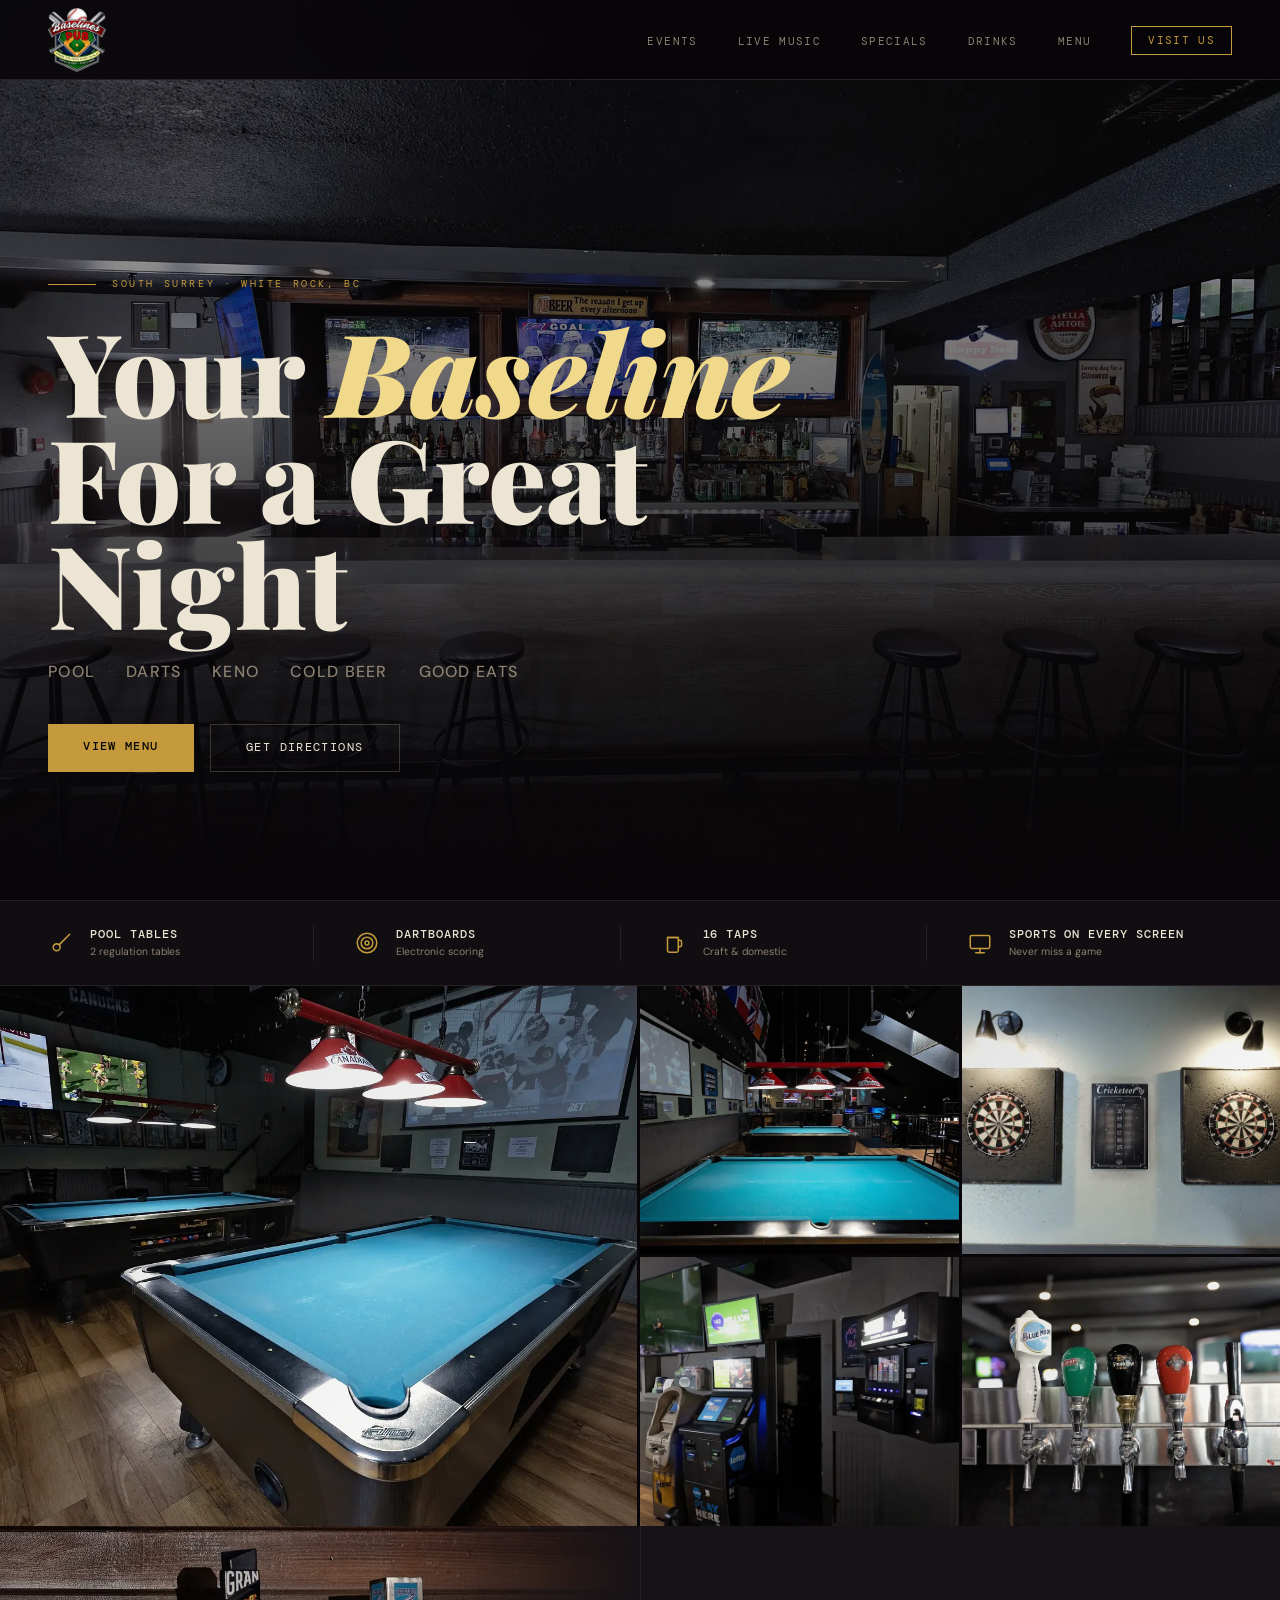
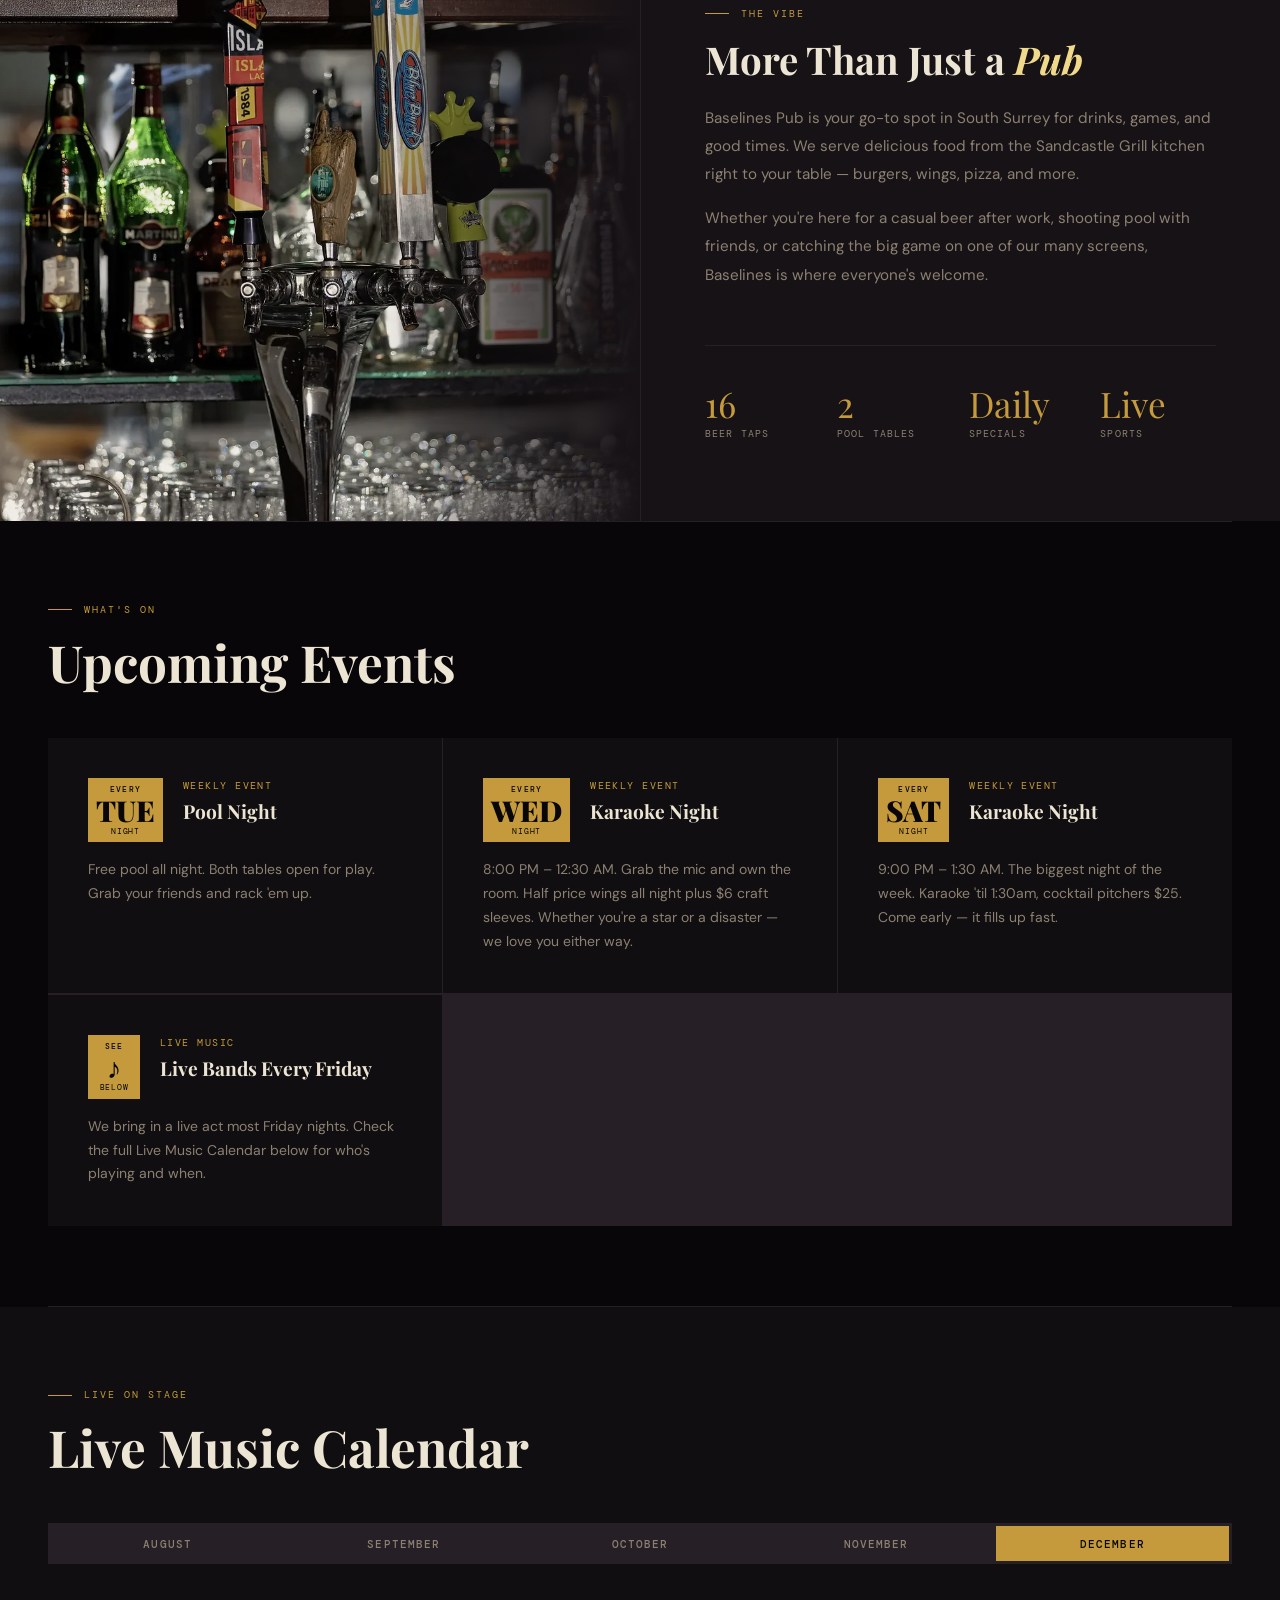
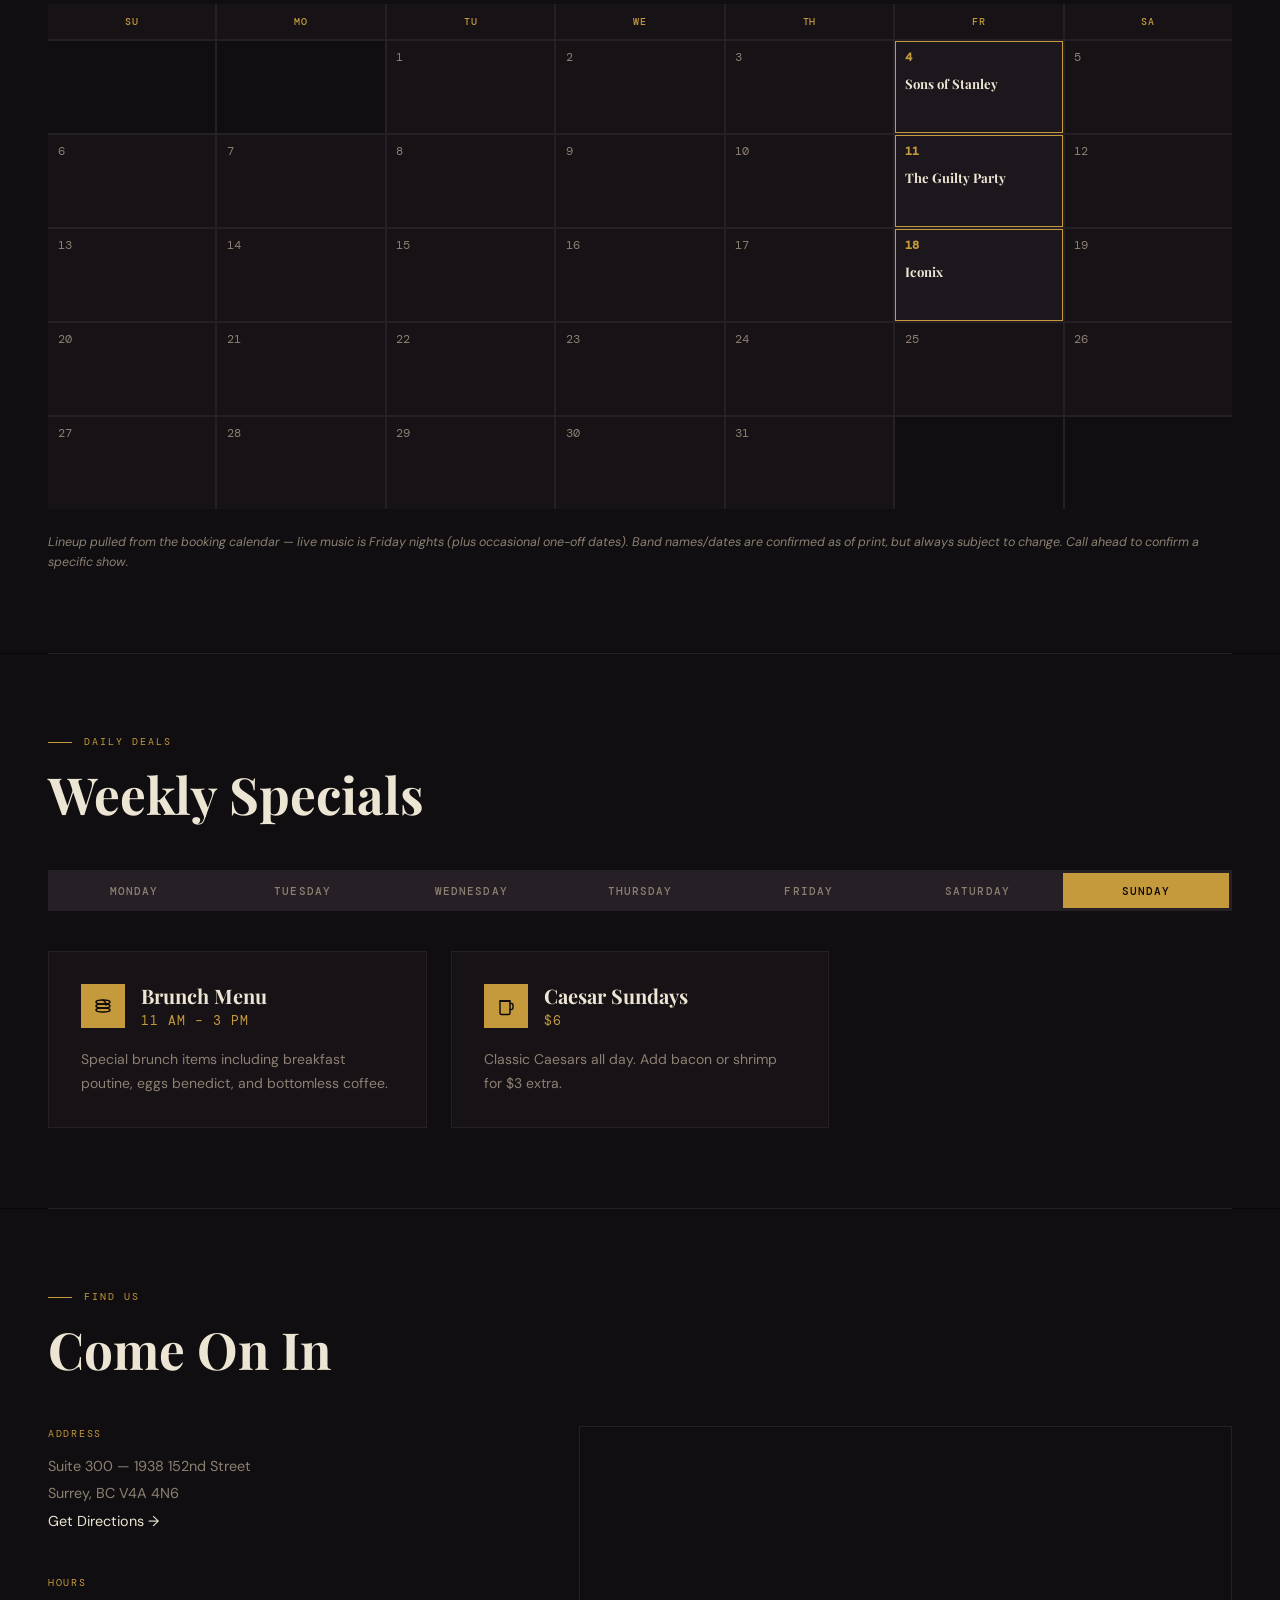
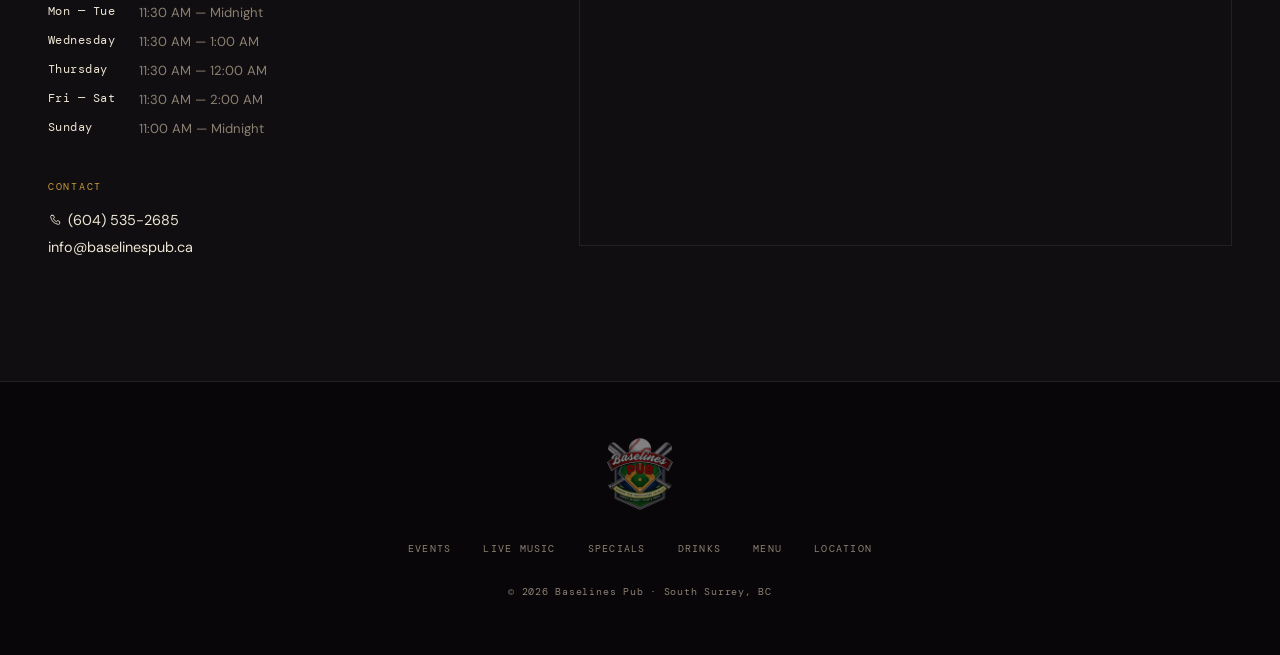
==== commit 8a27c303: "mobile photo grid update" ====
--- a/index.html
+++ b/index.html
@@ -243,8 +243,9 @@
   .hero-bg{background-position:center 22%;}
   .qfacts{padding:1.25rem 1.5rem;gap:1rem 1.5rem;}
   .qfact{padding:0;border-right:none;min-width:calc(50% - 0.75rem);flex:0 0 calc(50% - 0.75rem);}
-  .photo-grid{grid-template-columns:1fr;grid-template-rows:repeat(5,210px);height:auto;}
-  .pg-item.span2{grid-row:span 1;}
+  .photo-grid{grid-template-columns:1fr 1fr;grid-template-rows:none;height:auto;}
+  .pg-item{aspect-ratio:1/1;}
+  .pg-item.span2{grid-row:auto;grid-column:span 2;aspect-ratio:16/9;}
   .about{grid-template-columns:1fr;}
   .about-img{height:280px;}
   .about-body{padding:3rem 1.5rem;}
@@ -271,7 +272,6 @@
   .hero-btns{flex-direction:column;align-items:stretch;}
   .hero-btns a{text-align:center;}
   .qfact{flex:0 0 100%;min-width:100%;}
-  .photo-grid{grid-template-rows:repeat(5,200px);}
   .stats-row{grid-template-columns:1fr 1fr;gap:1rem 0.75rem;}
   section{padding:3rem 1.25rem;}
   .sec-head h2{font-size:clamp(1.7rem,8vw,2.2rem);}
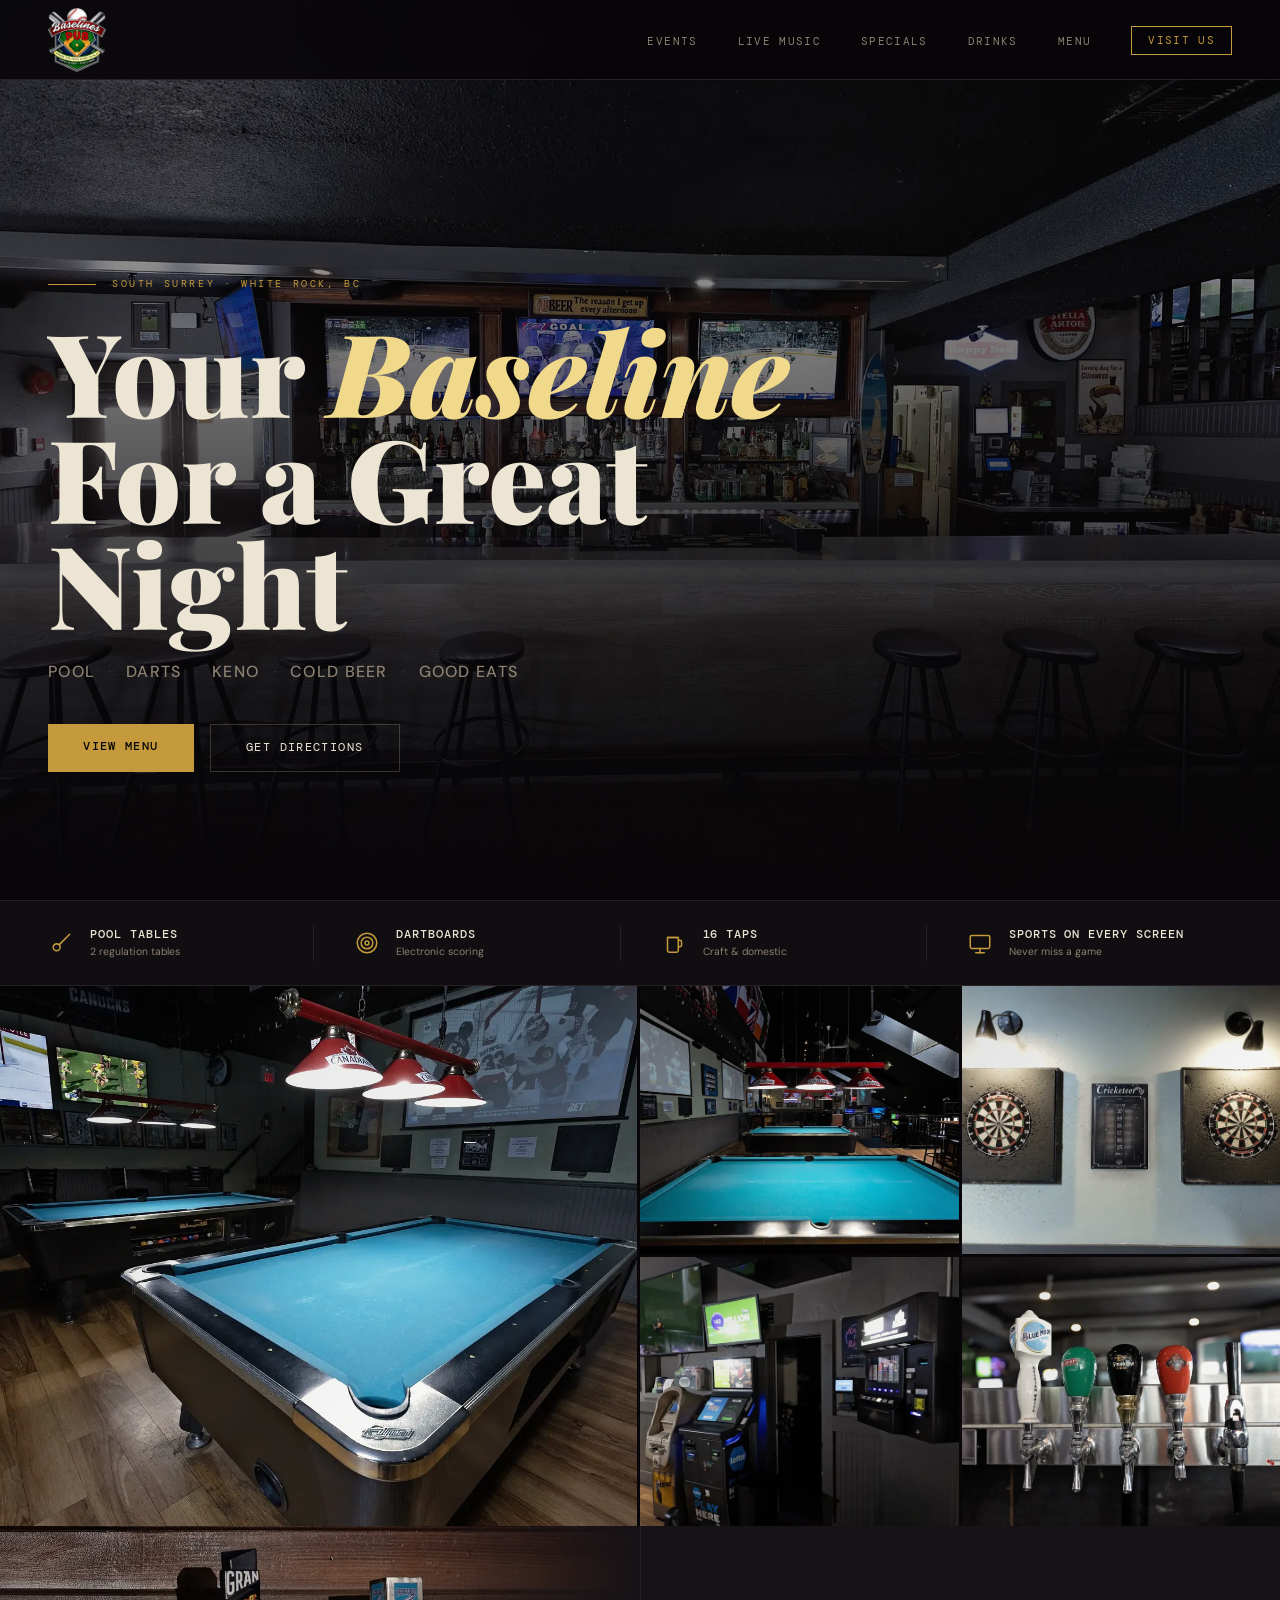
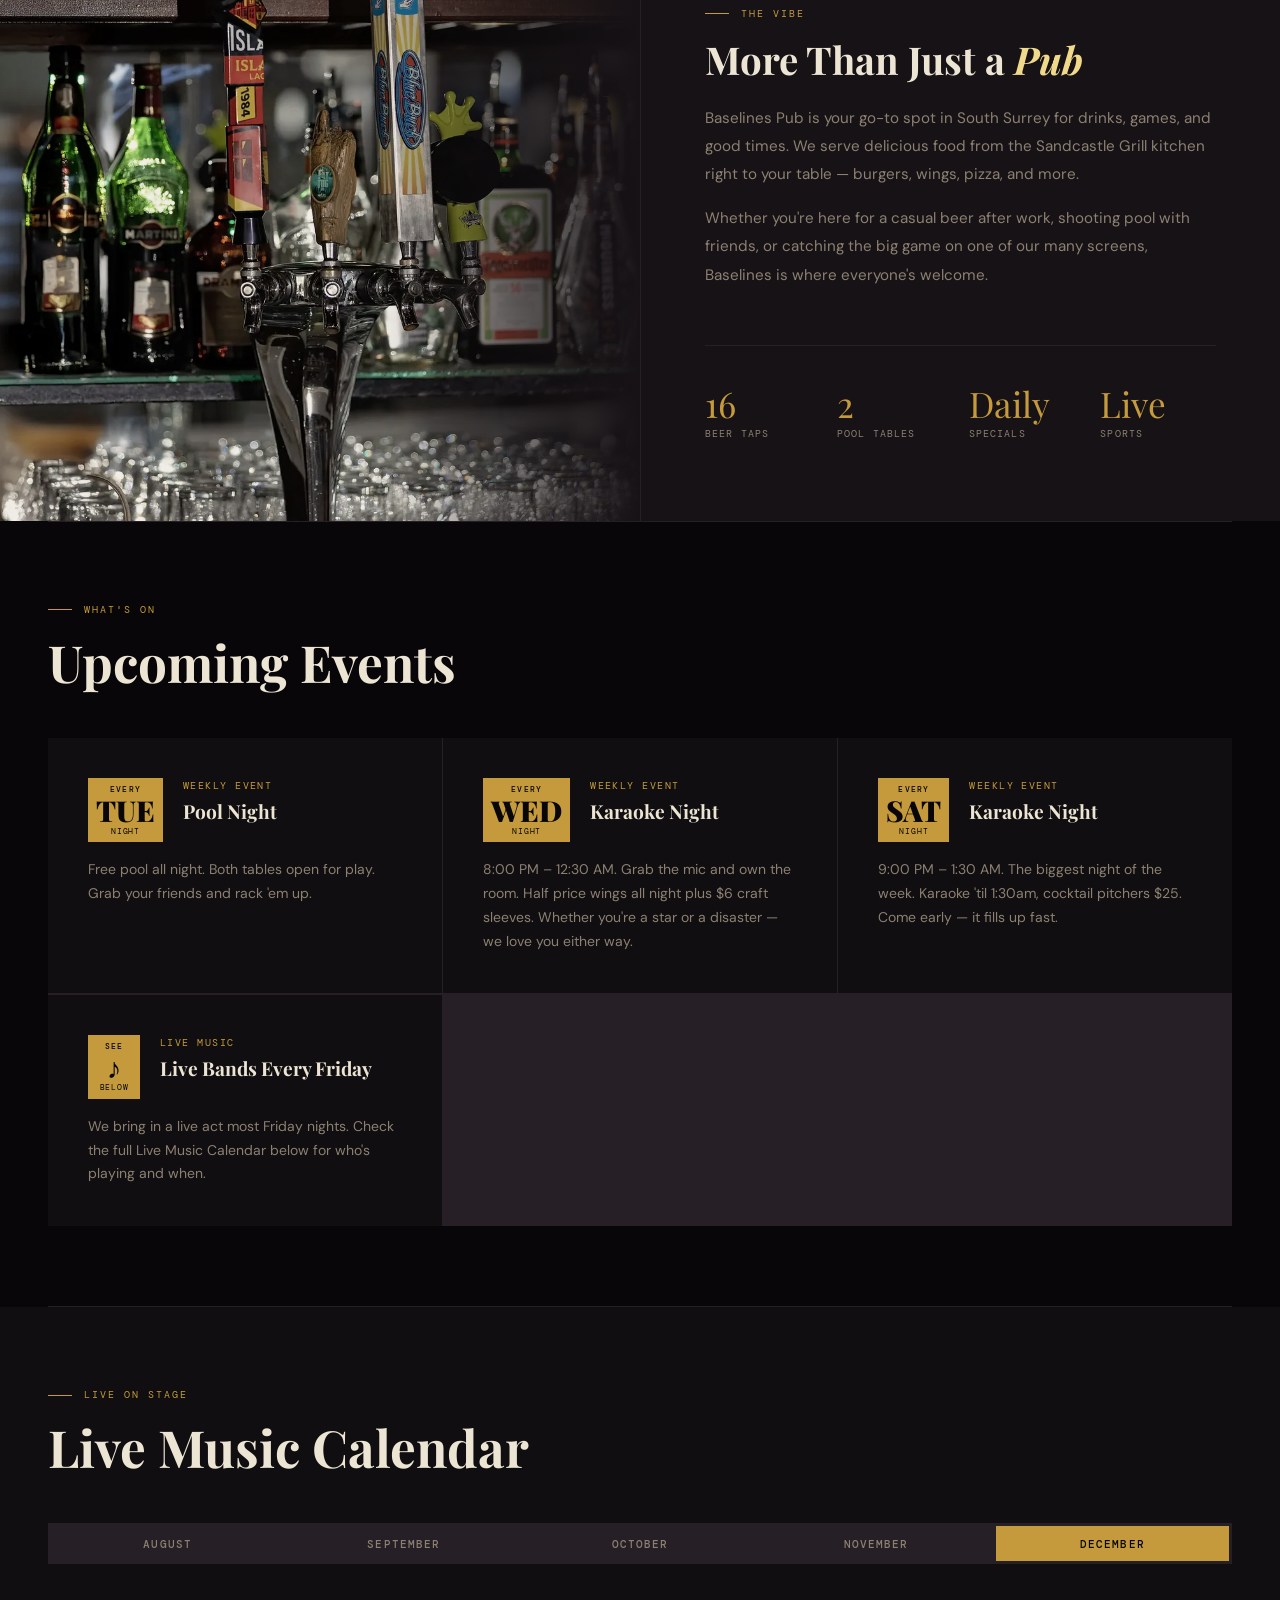
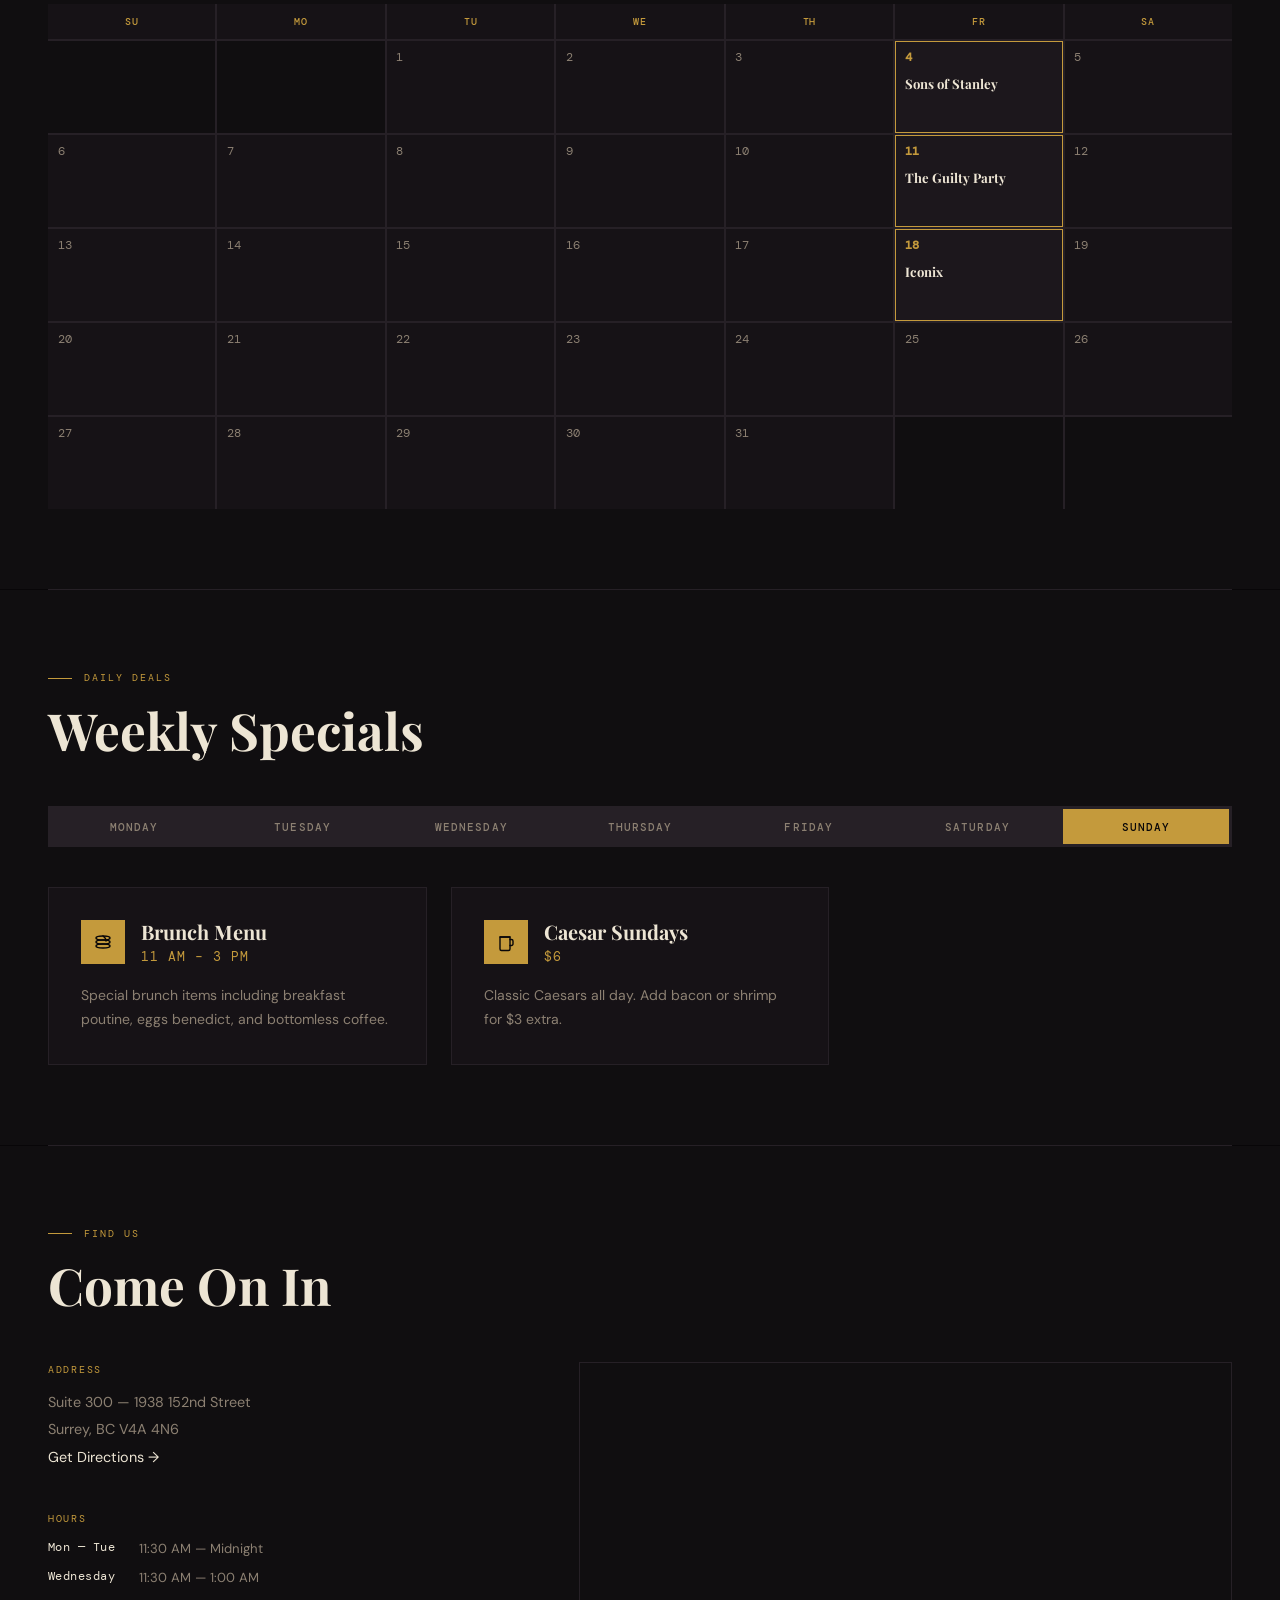
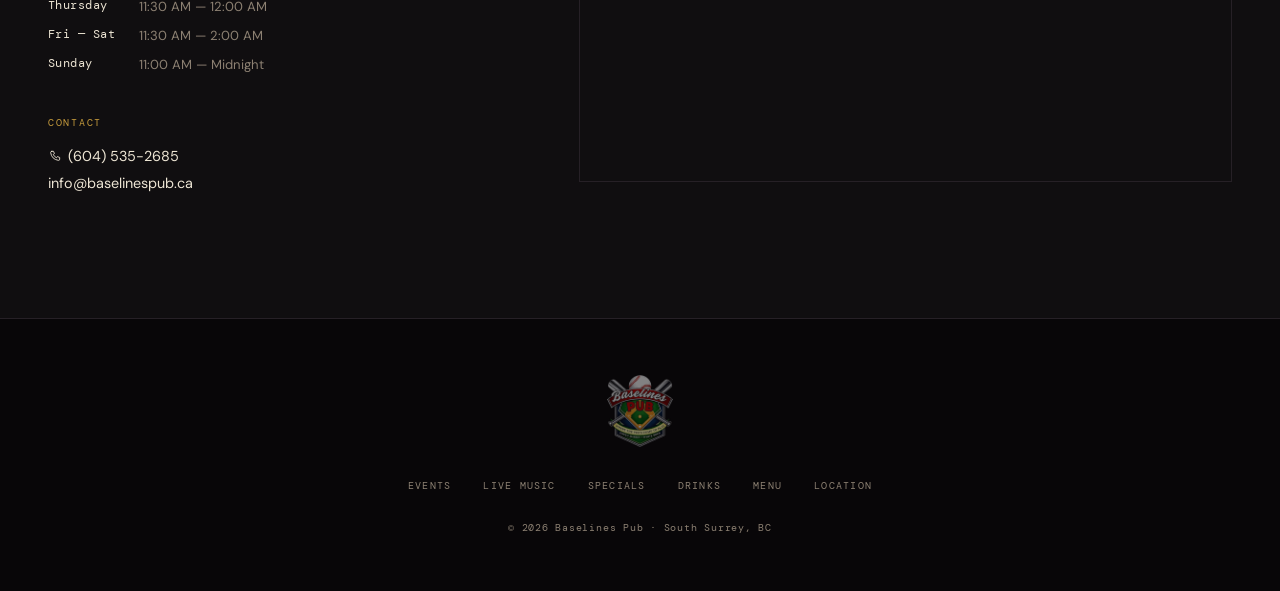
==== commit 87933e39: "Update index.html" ====
--- a/index.html
+++ b/index.html
@@ -187,7 +187,6 @@
 .cal-cell.cal-gig{background:var(--surface);box-shadow:inset 0 0 0 1px var(--gold);}
 .cal-cell.cal-gig .cal-date{color:var(--gold);font-weight:600;}
 .cal-gig-band{display:block;margin-top:0.5rem;font-family:'Playfair Display',serif;font-size:0.82rem;line-height:1.25;color:var(--cream);font-weight:700;}
-.gig-note{font-size:0.78rem;color:var(--muted);margin-top:1.5rem;font-style:italic;}
 
 /* ─── SPECIALS ─── */
 #specials{background:var(--bg2);}
@@ -642,8 +641,6 @@
     <div class="cal-cell cal-empty"></div>
     <div class="cal-cell cal-empty"></div>
   </div></div>
-
-  <div class="gig-note">Lineup pulled from the booking calendar — live music is Friday nights (plus occasional one-off dates). Band names/dates are confirmed as of print, but always subject to change. Call ahead to confirm a specific show.</div>
 </section>
 
 <div class="divider"></div>
